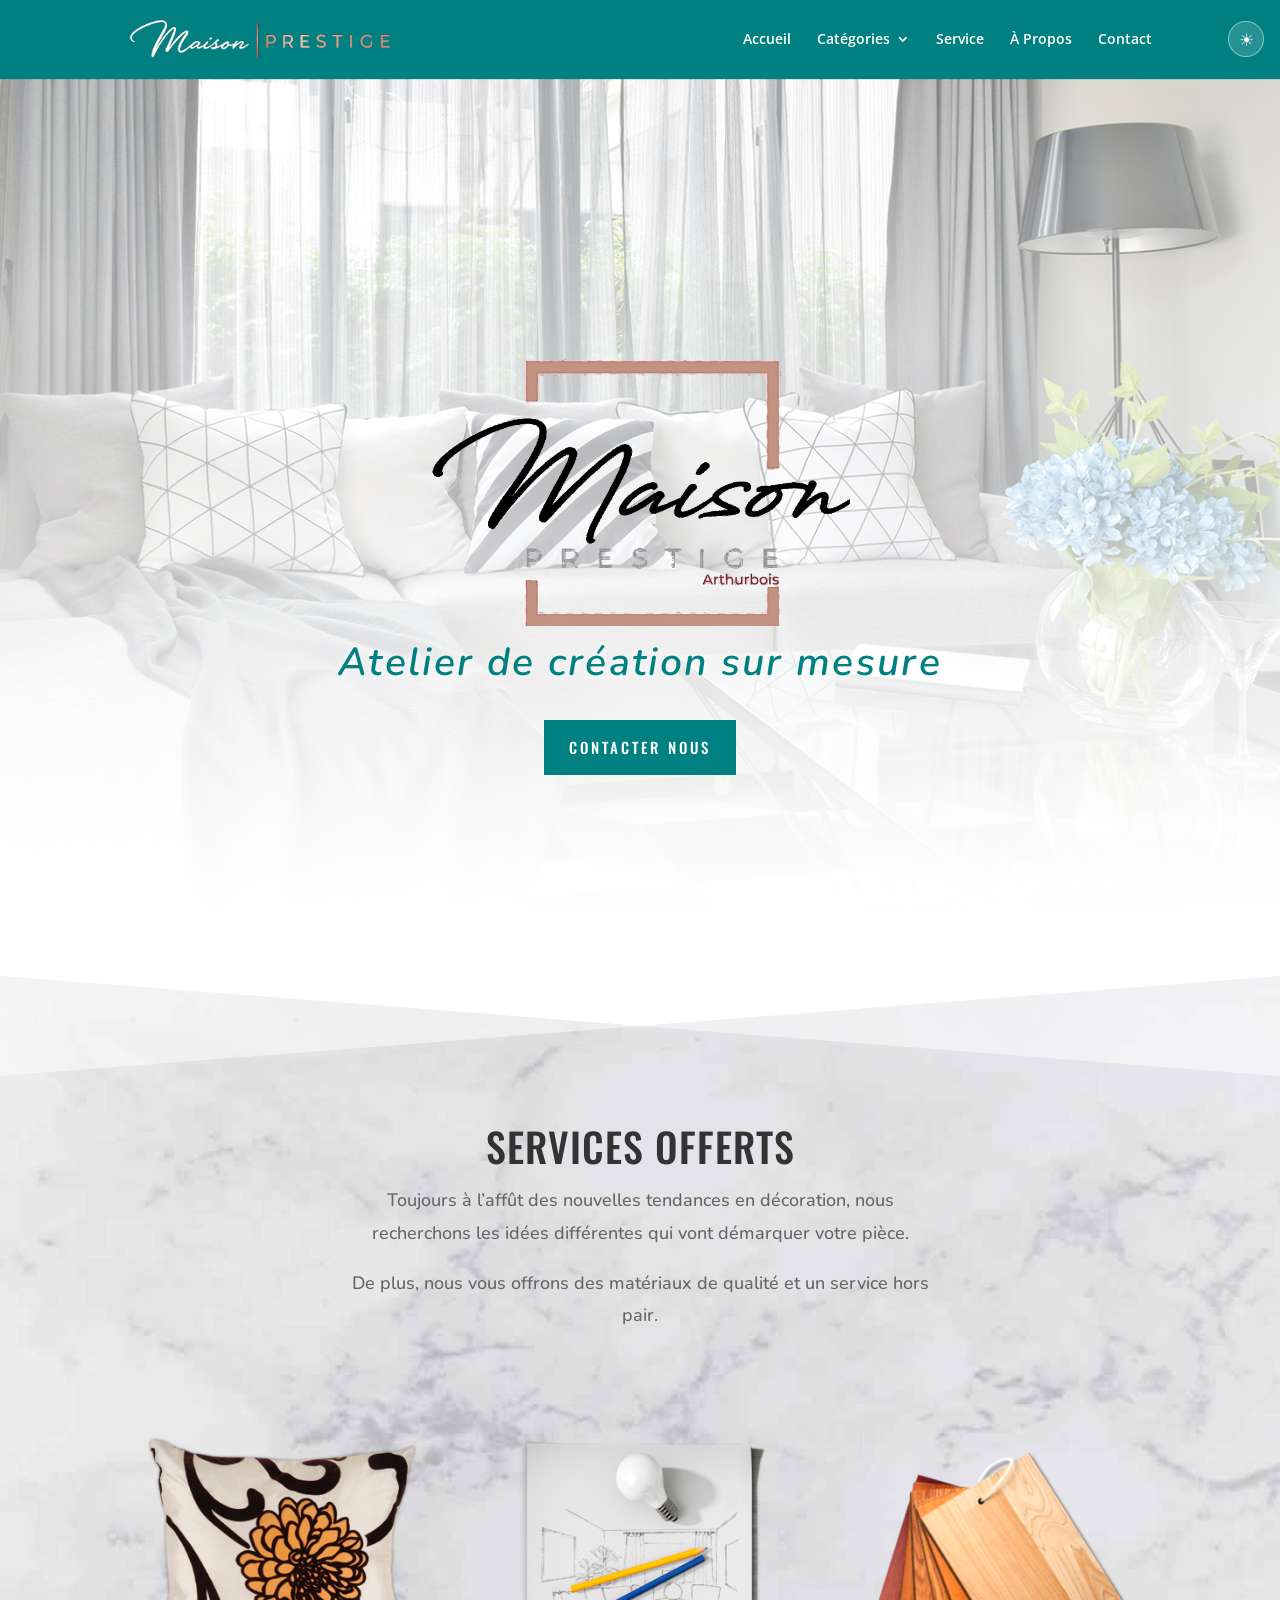
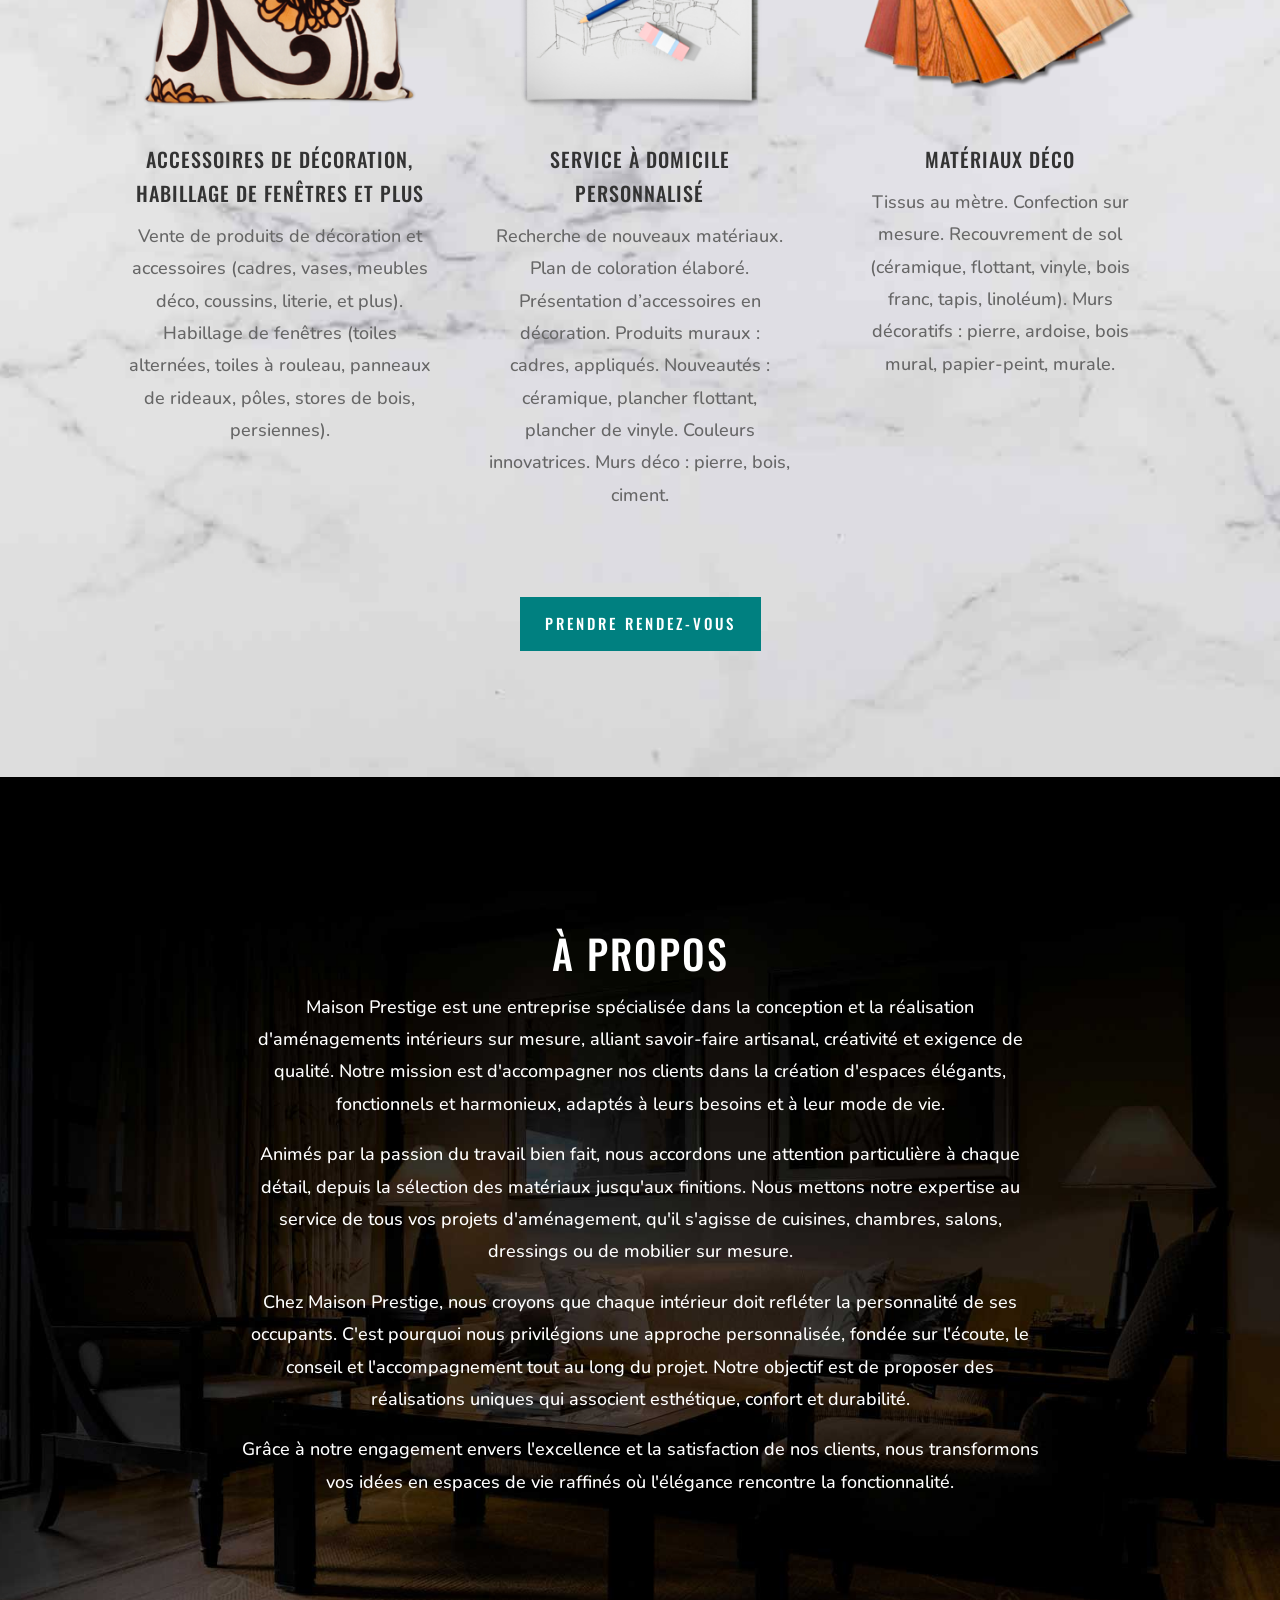
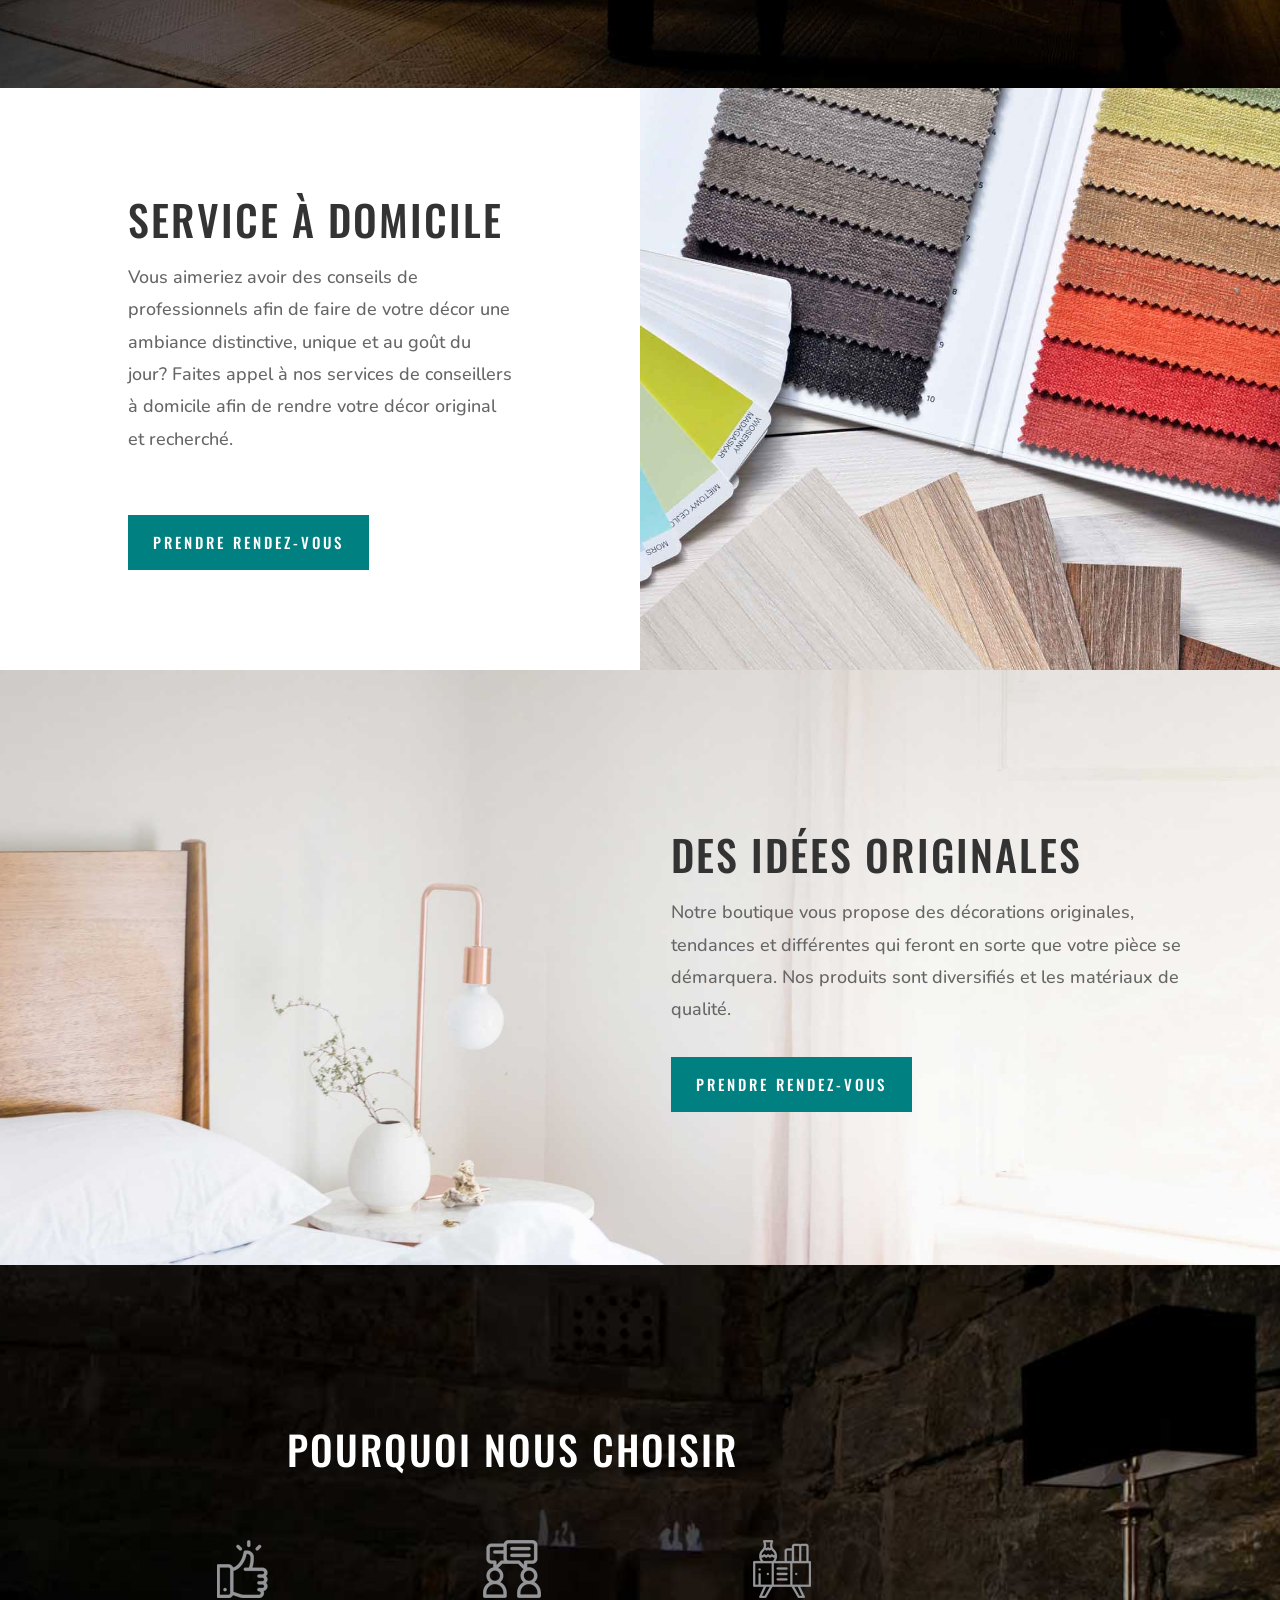
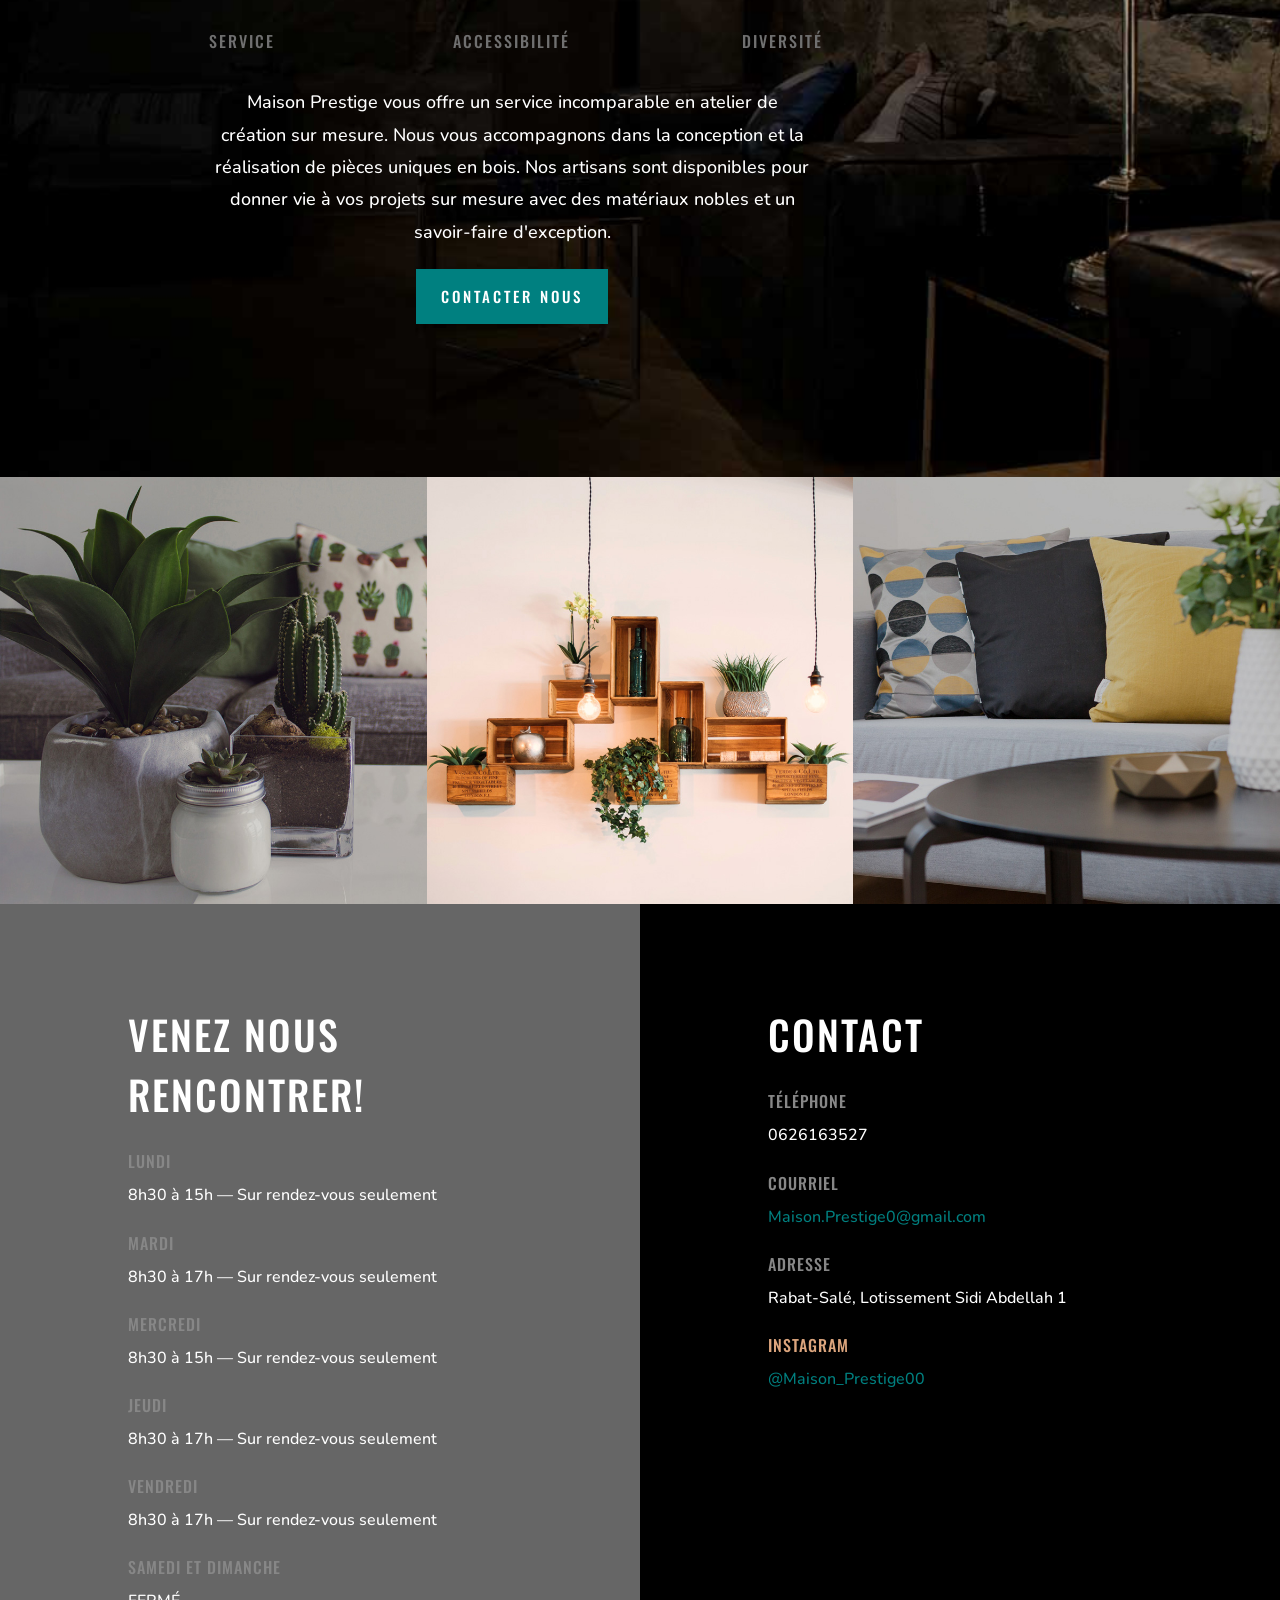
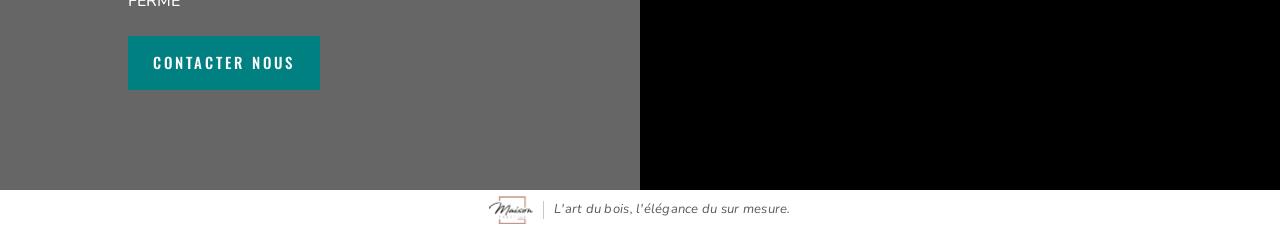
==== index.html @ 8dd49d12 "ajout photo" ====
﻿<!DOCTYPE html><html lang="en-US" class="js"><head>
	<meta charset="UTF-8">
<script>(function(){try{if(localStorage.getItem("mc-theme")==="dark")document.documentElement.classList.add("mc-theme-dark")}catch(e){}})();</script>
<meta name="description" content="Maison Prestige - Atelier de création sur mesure. Créations sur mesure en bois d'exception par Arthurbois. Meubles, cuisines et aménagements artisanaux de prestige."><meta http-equiv="X-UA-Compatible" content="IE=edge">

	<script type="text/javascript">
		document.documentElement.className = 'js';
	</script>

	<title>Maison Prestige - Atelier de création sur mesure</title>
<style id="et-divi-open-sans-inline-css">/* Original: https://fonts.googleapis.com/css?family=Open+Sans:300italic,400italic,600italic,700italic,800italic,400,300,600,700,800&subset=latin,latin-ext&display=swap *//* User Agent: Mozilla/5.0 (Unknown; Linux x86_64) AppleWebKit/538.1 (KHTML, like Gecko) Safari/538.1 Daum/4.1 */@font-face {font-family: 'Open Sans';font-style: italic;font-weight: 300;font-stretch: normal;font-display: swap;src: url(fonts/memQYaGs126MiZpBA-UFUIcVXSCEkx2cmqvXlWq8tWZ0Pw86hd0Rk5hkWV4exQ.ttf) format('truetype');}@font-face {font-family: 'Open Sans';font-style: italic;font-weight: 400;font-stretch: normal;font-display: swap;src: url(fonts/memQYaGs126MiZpBA-UFUIcVXSCEkx2cmqvXlWq8tWZ0Pw86hd0Rk8ZkWV4exQ.ttf) format('truetype');}@font-face {font-family: 'Open Sans';font-style: italic;font-weight: 600;font-stretch: normal;font-display: swap;src: url(fonts/memQYaGs126MiZpBA-UFUIcVXSCEkx2cmqvXlWq8tWZ0Pw86hd0RkxhjWV4exQ.ttf) format('truetype');}@font-face {font-family: 'Open Sans';font-style: italic;font-weight: 700;font-stretch: normal;font-display: swap;src: url(fonts/memQYaGs126MiZpBA-UFUIcVXSCEkx2cmqvXlWq8tWZ0Pw86hd0RkyFjWV4exQ.ttf) format('truetype');}@font-face {font-family: 'Open Sans';font-style: italic;font-weight: 800;font-stretch: normal;font-display: swap;src: url(fonts/memQYaGs126MiZpBA-UFUIcVXSCEkx2cmqvXlWq8tWZ0Pw86hd0Rk0ZjWV4exQ.ttf) format('truetype');}@font-face {font-family: 'Open Sans';font-style: normal;font-weight: 300;font-stretch: normal;font-display: swap;src: url(fonts/memSYaGs126MiZpBA-UvWbX2vVnXBbObj2OVZyOOSr4dVJWUgsiH0B4uaVc.ttf) format('truetype');}@font-face {font-family: 'Open Sans';font-style: normal;font-weight: 400;font-stretch: normal;font-display: swap;src: url(fonts/memSYaGs126MiZpBA-UvWbX2vVnXBbObj2OVZyOOSr4dVJWUgsjZ0B4uaVc.ttf) format('truetype');}@font-face {font-family: 'Open Sans';font-style: normal;font-weight: 600;font-stretch: normal;font-display: swap;src: url(fonts/memSYaGs126MiZpBA-UvWbX2vVnXBbObj2OVZyOOSr4dVJWUgsgH1x4uaVc.ttf) format('truetype');}@font-face {font-family: 'Open Sans';font-style: normal;font-weight: 700;font-stretch: normal;font-display: swap;src: url(fonts/memSYaGs126MiZpBA-UvWbX2vVnXBbObj2OVZyOOSr4dVJWUgsg-1x4uaVc.ttf) format('truetype');}@font-face {font-family: 'Open Sans';font-style: normal;font-weight: 800;font-stretch: normal;font-display: swap;src: url(fonts/memSYaGs126MiZpBA-UvWbX2vVnXBbObj2OVZyOOSr4dVJWUgshZ1x4uaVc.ttf) format('truetype');}/* User Agent: Mozilla/5.0 (Windows NT 6.1; WOW64; rv:27.0) Gecko/20100101 Firefox/27.0 */@font-face {font-family: 'Open Sans';font-style: italic;font-weight: 300;font-stretch: normal;font-display: swap;src: url(fonts/memQYaGs126MiZpBA-UFUIcVXSCEkx2cmqvXlWq8tWZ0Pw86hd0Rk5hkWV4exg.woff) format('woff');}@font-face {font-family: 'Open Sans';font-style: italic;font-weight: 400;font-stretch: normal;font-display: swap;src: url(fonts/memQYaGs126MiZpBA-UFUIcVXSCEkx2cmqvXlWq8tWZ0Pw86hd0Rk8ZkWV4exg.woff) format('woff');}@font-face {font-family: 'Open Sans';font-style: italic;font-weight: 600;font-stretch: normal;font-display: swap;src: url(fonts/memQYaGs126MiZpBA-UFUIcVXSCEkx2cmqvXlWq8tWZ0Pw86hd0RkxhjWV4exg.woff) format('woff');}@font-face {font-family: 'Open Sans';font-style: italic;font-weight: 700;font-stretch: normal;font-display: swap;src: url(fonts/memQYaGs126MiZpBA-UFUIcVXSCEkx2cmqvXlWq8tWZ0Pw86hd0RkyFjWV4exg.woff) format('woff');}@font-face {font-family: 'Open Sans';font-style: italic;font-weight: 800;font-stretch: normal;font-display: swap;src: url(fonts/memQYaGs126MiZpBA-UFUIcVXSCEkx2cmqvXlWq8tWZ0Pw86hd0Rk0ZjWV4exg.woff) format('woff');}@font-face {font-family: 'Open Sans';font-style: normal;font-weight: 300;font-stretch: normal;font-display: swap;src: url(fonts/memSYaGs126MiZpBA-UvWbX2vVnXBbObj2OVZyOOSr4dVJWUgsiH0B4uaVQ.woff) format('woff');}@font-face {font-family: 'Open Sans';font-style: normal;font-weight: 400;font-stretch: normal;font-display: swap;src: url(fonts/memSYaGs126MiZpBA-UvWbX2vVnXBbObj2OVZyOOSr4dVJWUgsjZ0B4uaVQ.woff) format('woff');}@font-face {font-family: 'Open Sans';font-style: normal;font-weight: 600;font-stretch: normal;font-display: swap;src: url(fonts/memSYaGs126MiZpBA-UvWbX2vVnXBbObj2OVZyOOSr4dVJWUgsgH1x4uaVQ.woff) format('woff');}@font-face {font-family: 'Open Sans';font-style: normal;font-weight: 700;font-stretch: normal;font-display: swap;src: url(fonts/memSYaGs126MiZpBA-UvWbX2vVnXBbObj2OVZyOOSr4dVJWUgsg-1x4uaVQ.woff) format('woff');}@font-face {font-family: 'Open Sans';font-style: normal;font-weight: 800;font-stretch: normal;font-display: swap;src: url(fonts/memSYaGs126MiZpBA-UvWbX2vVnXBbObj2OVZyOOSr4dVJWUgshZ1x4uaVQ.woff) format('woff');}/* User Agent: Mozilla/5.0 (Windows NT 6.3; rv:39.0) Gecko/20100101 Firefox/39.0 */@font-face {font-family: 'Open Sans';font-style: italic;font-weight: 300;font-stretch: normal;font-display: swap;src: url(fonts/memQYaGs126MiZpBA-UFUIcVXSCEkx2cmqvXlWq8tWZ0Pw86hd0Rk5hkWV4ewA.woff2) format('woff2');}@font-face {font-family: 'Open Sans';font-style: italic;font-weight: 400;font-stretch: normal;font-display: swap;src: url(fonts/memQYaGs126MiZpBA-UFUIcVXSCEkx2cmqvXlWq8tWZ0Pw86hd0Rk8ZkWV4ewA.woff2) format('woff2');}@font-face {font-family: 'Open Sans';font-style: italic;font-weight: 600;font-stretch: normal;font-display: swap;src: url(fonts/memQYaGs126MiZpBA-UFUIcVXSCEkx2cmqvXlWq8tWZ0Pw86hd0RkxhjWV4ewA.woff2) format('woff2');}@font-face {font-family: 'Open Sans';font-style: italic;font-weight: 700;font-stretch: normal;font-display: swap;src: url(fonts/memQYaGs126MiZpBA-UFUIcVXSCEkx2cmqvXlWq8tWZ0Pw86hd0RkyFjWV4ewA.woff2) format('woff2');}@font-face {font-family: 'Open Sans';font-style: italic;font-weight: 800;font-stretch: normal;font-display: swap;src: url(fonts/memQYaGs126MiZpBA-UFUIcVXSCEkx2cmqvXlWq8tWZ0Pw86hd0Rk0ZjWV4ewA.woff2) format('woff2');}@font-face {font-family: 'Open Sans';font-style: normal;font-weight: 300;font-stretch: normal;font-display: swap;src: url(fonts/memSYaGs126MiZpBA-UvWbX2vVnXBbObj2OVZyOOSr4dVJWUgsiH0B4uaVI.woff2) format('woff2');}@font-face {font-family: 'Open Sans';font-style: normal;font-weight: 400;font-stretch: normal;font-display: swap;src: url(fonts/memSYaGs126MiZpBA-UvWbX2vVnXBbObj2OVZyOOSr4dVJWUgsjZ0B4uaVI.woff2) format('woff2');}@font-face {font-family: 'Open Sans';font-style: normal;font-weight: 600;font-stretch: normal;font-display: swap;src: url(fonts/memSYaGs126MiZpBA-UvWbX2vVnXBbObj2OVZyOOSr4dVJWUgsgH1x4uaVI.woff2) format('woff2');}@font-face {font-family: 'Open Sans';font-style: normal;font-weight: 700;font-stretch: normal;font-display: swap;src: url(fonts/memSYaGs126MiZpBA-UvWbX2vVnXBbObj2OVZyOOSr4dVJWUgsg-1x4uaVI.woff2) format('woff2');}@font-face {font-family: 'Open Sans';font-style: normal;font-weight: 800;font-stretch: normal;font-display: swap;src: url(fonts/memSYaGs126MiZpBA-UvWbX2vVnXBbObj2OVZyOOSr4dVJWUgshZ1x4uaVI.woff2) format('woff2');}</style><style id="et-builder-googlefonts-cached-inline">/* Original: https://fonts.googleapis.com/css?family=Oswald:200,300,regular,500,600,700|Nunito:200,300,regular,500,600,700,800,900,200italic,300italic,italic,500italic,600italic,700italic,800italic,900italic&subset=latin,latin-ext&display=swap *//* User Agent: Mozilla/5.0 (Unknown; Linux x86_64) AppleWebKit/538.1 (KHTML, like Gecko) Safari/538.1 Daum/4.1 */@font-face {font-family: 'Nunito';font-style: italic;font-weight: 200;font-display: swap;src: url(fonts/XRXK3I6Li01BKofIMPyPbj8d7IEAGXNiLXAHg6bf.ttf) format('truetype');}@font-face {font-family: 'Nunito';font-style: italic;font-weight: 300;font-display: swap;src: url(fonts/XRXK3I6Li01BKofIMPyPbj8d7IEAGXNi83AHg6bf.ttf) format('truetype');}@font-face {font-family: 'Nunito';font-style: italic;font-weight: 400;font-display: swap;src: url(fonts/XRXK3I6Li01BKofIMPyPbj8d7IEAGXNirXAHg6bf.ttf) format('truetype');}@font-face {font-family: 'Nunito';font-style: italic;font-weight: 500;font-display: swap;src: url(fonts/XRXK3I6Li01BKofIMPyPbj8d7IEAGXNin3AHg6bf.ttf) format('truetype');}@font-face {font-family: 'Nunito';font-style: italic;font-weight: 600;font-display: swap;src: url(fonts/XRXK3I6Li01BKofIMPyPbj8d7IEAGXNic3cHg6bf.ttf) format('truetype');}@font-face {font-family: 'Nunito';font-style: italic;font-weight: 700;font-display: swap;src: url(fonts/XRXK3I6Li01BKofIMPyPbj8d7IEAGXNiSncHg6bf.ttf) format('truetype');}@font-face {font-family: 'Nunito';font-style: italic;font-weight: 800;font-display: swap;src: url(fonts/XRXK3I6Li01BKofIMPyPbj8d7IEAGXNiLXcHg6bf.ttf) format('truetype');}@font-face {font-family: 'Nunito';font-style: italic;font-weight: 900;font-display: swap;src: url(fonts/XRXK3I6Li01BKofIMPyPbj8d7IEAGXNiBHcHg6bf.ttf) format('truetype');}@font-face {font-family: 'Nunito';font-style: normal;font-weight: 200;font-display: swap;src: url(fonts/XRXI3I6Li01BKofiOc5wtlZ2di8HDDshdTo3ig.ttf) format('truetype');}@font-face {font-family: 'Nunito';font-style: normal;font-weight: 300;font-display: swap;src: url(fonts/XRXI3I6Li01BKofiOc5wtlZ2di8HDOUhdTo3ig.ttf) format('truetype');}@font-face {font-family: 'Nunito';font-style: normal;font-weight: 400;font-display: swap;src: url(fonts/XRXI3I6Li01BKofiOc5wtlZ2di8HDLshdTo3ig.ttf) format('truetype');}@font-face {font-family: 'Nunito';font-style: normal;font-weight: 500;font-display: swap;src: url(fonts/XRXI3I6Li01BKofiOc5wtlZ2di8HDIkhdTo3ig.ttf) format('truetype');}@font-face {font-family: 'Nunito';font-style: normal;font-weight: 600;font-display: swap;src: url(fonts/XRXI3I6Li01BKofiOc5wtlZ2di8HDGUmdTo3ig.ttf) format('truetype');}@font-face {font-family: 'Nunito';font-style: normal;font-weight: 700;font-display: swap;src: url(fonts/XRXI3I6Li01BKofiOc5wtlZ2di8HDFwmdTo3ig.ttf) format('truetype');}@font-face {font-family: 'Nunito';font-style: normal;font-weight: 800;font-display: swap;src: url(fonts/XRXI3I6Li01BKofiOc5wtlZ2di8HDDsmdTo3ig.ttf) format('truetype');}@font-face {font-family: 'Nunito';font-style: normal;font-weight: 900;font-display: swap;src: url(fonts/XRXI3I6Li01BKofiOc5wtlZ2di8HDBImdTo3ig.ttf) format('truetype');}@font-face {font-family: 'Oswald';font-style: normal;font-weight: 200;font-display: swap;src: url(fonts/TK3_WkUHHAIjg75cFRf3bXL8LICs13FvsUhiYA.ttf) format('truetype');}@font-face {font-family: 'Oswald';font-style: normal;font-weight: 300;font-display: swap;src: url(fonts/TK3_WkUHHAIjg75cFRf3bXL8LICs169vsUhiYA.ttf) format('truetype');}@font-face {font-family: 'Oswald';font-style: normal;font-weight: 400;font-display: swap;src: url(fonts/TK3_WkUHHAIjg75cFRf3bXL8LICs1_FvsUhiYA.ttf) format('truetype');}@font-face {font-family: 'Oswald';font-style: normal;font-weight: 500;font-display: swap;src: url(fonts/TK3_WkUHHAIjg75cFRf3bXL8LICs18NvsUhiYA.ttf) format('truetype');}@font-face {font-family: 'Oswald';font-style: normal;font-weight: 600;font-display: swap;src: url(fonts/TK3_WkUHHAIjg75cFRf3bXL8LICs1y9osUhiYA.ttf) format('truetype');}@font-face {font-family: 'Oswald';font-style: normal;font-weight: 700;font-display: swap;src: url(fonts/TK3_WkUHHAIjg75cFRf3bXL8LICs1xZosUhiYA.ttf) format('truetype');}/* User Agent: Mozilla/5.0 (Windows NT 6.1; WOW64; rv:27.0) Gecko/20100101 Firefox/27.0 */@font-face {font-family: 'Nunito';font-style: italic;font-weight: 200;font-display: swap;src: url(fonts/XRXK3I6Li01BKofIMPyPbj8d7IEAGXNiLXAHg6bc.woff) format('woff');}@font-face {font-family: 'Nunito';font-style: italic;font-weight: 300;font-display: swap;src: url(fonts/XRXK3I6Li01BKofIMPyPbj8d7IEAGXNi83AHg6bc.woff) format('woff');}@font-face {font-family: 'Nunito';font-style: italic;font-weight: 400;font-display: swap;src: url(fonts/XRXK3I6Li01BKofIMPyPbj8d7IEAGXNirXAHg6bc.woff) format('woff');}@font-face {font-family: 'Nunito';font-style: italic;font-weight: 500;font-display: swap;src: url(fonts/XRXK3I6Li01BKofIMPyPbj8d7IEAGXNin3AHg6bc.woff) format('woff');}@font-face {font-family: 'Nunito';font-style: italic;font-weight: 600;font-display: swap;src: url(fonts/XRXK3I6Li01BKofIMPyPbj8d7IEAGXNic3cHg6bc.woff) format('woff');}@font-face {font-family: 'Nunito';font-style: italic;font-weight: 700;font-display: swap;src: url(fonts/XRXK3I6Li01BKofIMPyPbj8d7IEAGXNiSncHg6bc.woff) format('woff');}@font-face {font-family: 'Nunito';font-style: italic;font-weight: 800;font-display: swap;src: url(fonts/XRXK3I6Li01BKofIMPyPbj8d7IEAGXNiLXcHg6bc.woff) format('woff');}@font-face {font-family: 'Nunito';font-style: italic;font-weight: 900;font-display: swap;src: url(fonts/XRXK3I6Li01BKofIMPyPbj8d7IEAGXNiBHcHg6bc.woff) format('woff');}@font-face {font-family: 'Nunito';font-style: normal;font-weight: 200;font-display: swap;src: url(fonts/XRXI3I6Li01BKofiOc5wtlZ2di8HDDshdTo3iQ.woff) format('woff');}@font-face {font-family: 'Nunito';font-style: normal;font-weight: 300;font-display: swap;src: url(fonts/XRXI3I6Li01BKofiOc5wtlZ2di8HDOUhdTo3iQ.woff) format('woff');}@font-face {font-family: 'Nunito';font-style: normal;font-weight: 400;font-display: swap;src: url(fonts/XRXI3I6Li01BKofiOc5wtlZ2di8HDLshdTo3iQ.woff) format('woff');}@font-face {font-family: 'Nunito';font-style: normal;font-weight: 500;font-display: swap;src: url(fonts/XRXI3I6Li01BKofiOc5wtlZ2di8HDIkhdTo3iQ.woff) format('woff');}@font-face {font-family: 'Nunito';font-style: normal;font-weight: 600;font-display: swap;src: url(fonts/XRXI3I6Li01BKofiOc5wtlZ2di8HDGUmdTo3iQ.woff) format('woff');}@font-face {font-family: 'Nunito';font-style: normal;font-weight: 700;font-display: swap;src: url(fonts/XRXI3I6Li01BKofiOc5wtlZ2di8HDFwmdTo3iQ.woff) format('woff');}@font-face {font-family: 'Nunito';font-style: normal;font-weight: 800;font-display: swap;src: url(fonts/XRXI3I6Li01BKofiOc5wtlZ2di8HDDsmdTo3iQ.woff) format('woff');}@font-face {font-family: 'Nunito';font-style: normal;font-weight: 900;font-display: swap;src: url(fonts/XRXI3I6Li01BKofiOc5wtlZ2di8HDBImdTo3iQ.woff) format('woff');}@font-face {font-family: 'Oswald';font-style: normal;font-weight: 200;font-display: swap;src: url(fonts/TK3_WkUHHAIjg75cFRf3bXL8LICs13FvsUhiYw.woff) format('woff');}@font-face {font-family: 'Oswald';font-style: normal;font-weight: 300;font-display: swap;src: url(fonts/TK3_WkUHHAIjg75cFRf3bXL8LICs169vsUhiYw.woff) format('woff');}@font-face {font-family: 'Oswald';font-style: normal;font-weight: 400;font-display: swap;src: url(fonts/TK3_WkUHHAIjg75cFRf3bXL8LICs1_FvsUhiYw.woff) format('woff');}@font-face {font-family: 'Oswald';font-style: normal;font-weight: 500;font-display: swap;src: url(fonts/TK3_WkUHHAIjg75cFRf3bXL8LICs18NvsUhiYw.woff) format('woff');}@font-face {font-family: 'Oswald';font-style: normal;font-weight: 600;font-display: swap;src: url(fonts/TK3_WkUHHAIjg75cFRf3bXL8LICs1y9osUhiYw.woff) format('woff');}@font-face {font-family: 'Oswald';font-style: normal;font-weight: 700;font-display: swap;src: url(fonts/TK3_WkUHHAIjg75cFRf3bXL8LICs1xZosUhiYw.woff) format('woff');}/* User Agent: Mozilla/5.0 (Windows NT 6.3; rv:39.0) Gecko/20100101 Firefox/39.0 */@font-face {font-family: 'Nunito';font-style: italic;font-weight: 200;font-display: swap;src: url(fonts/XRXK3I6Li01BKofIMPyPbj8d7IEAGXNiLXAHg6ba.woff2) format('woff2');}@font-face {font-family: 'Nunito';font-style: italic;font-weight: 300;font-display: swap;src: url(fonts/XRXK3I6Li01BKofIMPyPbj8d7IEAGXNi83AHg6ba.woff2) format('woff2');}@font-face {font-family: 'Nunito';font-style: italic;font-weight: 400;font-display: swap;src: url(fonts/XRXK3I6Li01BKofIMPyPbj8d7IEAGXNirXAHg6ba.woff2) format('woff2');}@font-face {font-family: 'Nunito';font-style: italic;font-weight: 500;font-display: swap;src: url(fonts/XRXK3I6Li01BKofIMPyPbj8d7IEAGXNin3AHg6ba.woff2) format('woff2');}@font-face {font-family: 'Nunito';font-style: italic;font-weight: 600;font-display: swap;src: url(fonts/XRXK3I6Li01BKofIMPyPbj8d7IEAGXNic3cHg6ba.woff2) format('woff2');}@font-face {font-family: 'Nunito';font-style: italic;font-weight: 700;font-display: swap;src: url(fonts/XRXK3I6Li01BKofIMPyPbj8d7IEAGXNiSncHg6ba.woff2) format('woff2');}@font-face {font-family: 'Nunito';font-style: italic;font-weight: 800;font-display: swap;src: url(fonts/XRXK3I6Li01BKofIMPyPbj8d7IEAGXNiLXcHg6ba.woff2) format('woff2');}@font-face {font-family: 'Nunito';font-style: italic;font-weight: 900;font-display: swap;src: url(fonts/XRXK3I6Li01BKofIMPyPbj8d7IEAGXNiBHcHg6ba.woff2) format('woff2');}@font-face {font-family: 'Nunito';font-style: normal;font-weight: 200;font-display: swap;src: url(fonts/XRXI3I6Li01BKofiOc5wtlZ2di8HDDshdTo3jw.woff2) format('woff2');}@font-face {font-family: 'Nunito';font-style: normal;font-weight: 300;font-display: swap;src: url(fonts/XRXI3I6Li01BKofiOc5wtlZ2di8HDOUhdTo3jw.woff2) format('woff2');}@font-face {font-family: 'Nunito';font-style: normal;font-weight: 400;font-display: swap;src: url(fonts/XRXI3I6Li01BKofiOc5wtlZ2di8HDLshdTo3jw.woff2) format('woff2');}@font-face {font-family: 'Nunito';font-style: normal;font-weight: 500;font-display: swap;src: url(fonts/XRXI3I6Li01BKofiOc5wtlZ2di8HDIkhdTo3jw.woff2) format('woff2');}@font-face {font-family: 'Nunito';font-style: normal;font-weight: 600;font-display: swap;src: url(fonts/XRXI3I6Li01BKofiOc5wtlZ2di8HDGUmdTo3jw.woff2) format('woff2');}@font-face {font-family: 'Nunito';font-style: normal;font-weight: 700;font-display: swap;src: url(fonts/XRXI3I6Li01BKofiOc5wtlZ2di8HDFwmdTo3jw.woff2) format('woff2');}@font-face {font-family: 'Nunito';font-style: normal;font-weight: 800;font-display: swap;src: url(fonts/XRXI3I6Li01BKofiOc5wtlZ2di8HDDsmdTo3jw.woff2) format('woff2');}@font-face {font-family: 'Nunito';font-style: normal;font-weight: 900;font-display: swap;src: url(fonts/XRXI3I6Li01BKofiOc5wtlZ2di8HDBImdTo3jw.woff2) format('woff2');}@font-face {font-family: 'Oswald';font-style: normal;font-weight: 200;font-display: swap;src: url(fonts/TK3_WkUHHAIjg75cFRf3bXL8LICs13FvsUhiZQ.woff2) format('woff2');}@font-face {font-family: 'Oswald';font-style: normal;font-weight: 300;font-display: swap;src: url(fonts/TK3_WkUHHAIjg75cFRf3bXL8LICs169vsUhiZQ.woff2) format('woff2');}@font-face {font-family: 'Oswald';font-style: normal;font-weight: 400;font-display: swap;src: url(fonts/TK3_WkUHHAIjg75cFRf3bXL8LICs1_FvsUhiZQ.woff2) format('woff2');}@font-face {font-family: 'Oswald';font-style: normal;font-weight: 500;font-display: swap;src: url(fonts/TK3_WkUHHAIjg75cFRf3bXL8LICs18NvsUhiZQ.woff2) format('woff2');}@font-face {font-family: 'Oswald';font-style: normal;font-weight: 600;font-display: swap;src: url(fonts/TK3_WkUHHAIjg75cFRf3bXL8LICs1y9osUhiZQ.woff2) format('woff2');}@font-face {font-family: 'Oswald';font-style: normal;font-weight: 700;font-display: swap;src: url(fonts/TK3_WkUHHAIjg75cFRf3bXL8LICs1xZosUhiZQ.woff2) format('woff2');}</style><meta name="robots" content="max-image-preview:large">
<script type="text/javascript">
			let jqueryParams=[],jQuery=function(r){return jqueryParams=[...jqueryParams,r],jQuery},$=function(r){return jqueryParams=[...jqueryParams,r],$};window.jQuery=jQuery,window.$=jQuery;let customHeadScripts=!1;jQuery.fn=jQuery.prototype={},$.fn=jQuery.prototype={},jQuery.noConflict=function(r){if(window.jQuery)return jQuery=window.jQuery,$=window.jQuery,customHeadScripts=!0,jQuery.noConflict},jQuery.ready=function(r){jqueryParams=[...jqueryParams,r]},$.ready=function(r){jqueryParams=[...jqueryParams,r]},jQuery.load=function(r){jqueryParams=[...jqueryParams,r]},$.load=function(r){jqueryParams=[...jqueryParams,r]},jQuery.fn.ready=function(r){jqueryParams=[...jqueryParams,r]},$.fn.ready=function(r){jqueryParams=[...jqueryParams,r]};</script>
<style id="global-styles-inline-css">
:root{--wp--preset--aspect-ratio--square: 1;--wp--preset--aspect-ratio--4-3: 4/3;--wp--preset--aspect-ratio--3-4: 3/4;--wp--preset--aspect-ratio--3-2: 3/2;--wp--preset--aspect-ratio--2-3: 2/3;--wp--preset--aspect-ratio--16-9: 16/9;--wp--preset--aspect-ratio--9-16: 9/16;--wp--preset--color--black: #000000;--wp--preset--color--cyan-bluish-gray: #abb8c3;--wp--preset--color--white: #ffffff;--wp--preset--color--pale-pink: #f78da7;--wp--preset--color--vivid-red: #cf2e2e;--wp--preset--color--luminous-vivid-orange: #ff6900;--wp--preset--color--luminous-vivid-amber: #fcb900;--wp--preset--color--light-green-cyan: #7bdcb5;--wp--preset--color--vivid-green-cyan: #00d084;--wp--preset--color--pale-cyan-blue: #8ed1fc;--wp--preset--color--vivid-cyan-blue: #0693e3;--wp--preset--color--vivid-purple: #9b51e0;--wp--preset--gradient--vivid-cyan-blue-to-vivid-purple: linear-gradient(135deg,rgb(6,147,227) 0%,rgb(155,81,224) 100%);--wp--preset--gradient--light-green-cyan-to-vivid-green-cyan: linear-gradient(135deg,rgb(122,220,180) 0%,rgb(0,208,130) 100%);--wp--preset--gradient--luminous-vivid-amber-to-luminous-vivid-orange: linear-gradient(135deg,rgb(252,185,0) 0%,rgb(255,105,0) 100%);--wp--preset--gradient--luminous-vivid-orange-to-vivid-red: linear-gradient(135deg,rgb(255,105,0) 0%,rgb(207,46,46) 100%);--wp--preset--gradient--very-light-gray-to-cyan-bluish-gray: linear-gradient(135deg,rgb(238,238,238) 0%,rgb(169,184,195) 100%);--wp--preset--gradient--cool-to-warm-spectrum: linear-gradient(135deg,rgb(74,234,220) 0%,rgb(151,120,209) 20%,rgb(207,42,186) 40%,rgb(238,44,130) 60%,rgb(251,105,98) 80%,rgb(254,248,76) 100%);--wp--preset--gradient--blush-light-purple: linear-gradient(135deg,rgb(255,206,236) 0%,rgb(152,150,240) 100%);--wp--preset--gradient--blush-bordeaux: linear-gradient(135deg,rgb(254,205,165) 0%,rgb(254,45,45) 50%,rgb(107,0,62) 100%);--wp--preset--gradient--luminous-dusk: linear-gradient(135deg,rgb(255,203,112) 0%,rgb(199,81,192) 50%,rgb(65,88,208) 100%);--wp--preset--gradient--pale-ocean: linear-gradient(135deg,rgb(255,245,203) 0%,rgb(182,227,212) 50%,rgb(51,167,181) 100%);--wp--preset--gradient--electric-grass: linear-gradient(135deg,rgb(202,248,128) 0%,rgb(113,206,126) 100%);--wp--preset--gradient--midnight: linear-gradient(135deg,rgb(2,3,129) 0%,rgb(40,116,252) 100%);--wp--preset--font-size--small: 13px;--wp--preset--font-size--medium: 20px;--wp--preset--font-size--large: 36px;--wp--preset--font-size--x-large: 42px;--wp--preset--spacing--20: 0.44rem;--wp--preset--spacing--30: 0.67rem;--wp--preset--spacing--40: 1rem;--wp--preset--spacing--50: 1.5rem;--wp--preset--spacing--60: 2.25rem;--wp--preset--spacing--70: 3.38rem;--wp--preset--spacing--80: 5.06rem;--wp--preset--shadow--natural: 6px 6px 9px rgba(0, 0, 0, 0.2);--wp--preset--shadow--deep: 12px 12px 50px rgba(0, 0, 0, 0.4);--wp--preset--shadow--sharp: 6px 6px 0px rgba(0, 0, 0, 0.2);--wp--preset--shadow--outlined: 6px 6px 0px -3px rgb(255, 255, 255), 6px 6px rgb(0, 0, 0);--wp--preset--shadow--crisp: 6px 6px 0px rgb(0, 0, 0);}:root { --wp--style--global--content-size: 823px;--wp--style--global--wide-size: 1080px; }:where(body) { margin: 0; }.wp-site-blocks > .alignleft { float: left; margin-right: 2em; }.wp-site-blocks > .alignright { float: right; margin-left: 2em; }.wp-site-blocks > .aligncenter { justify-content: center; margin-left: auto; margin-right: auto; }:where(.is-layout-flex){gap: 0.5em;}:where(.is-layout-grid){gap: 0.5em;}.is-layout-flow > .alignleft{float: left;margin-inline-start: 0;margin-inline-end: 2em;}.is-layout-flow > .alignright{float: right;margin-inline-start: 2em;margin-inline-end: 0;}.is-layout-flow > .aligncenter{margin-left: auto !important;margin-right: auto !important;}.is-layout-constrained > .alignleft{float: left;margin-inline-start: 0;margin-inline-end: 2em;}.is-layout-constrained > .alignright{float: right;margin-inline-start: 2em;margin-inline-end: 0;}.is-layout-constrained > .aligncenter{margin-left: auto !important;margin-right: auto !important;}.is-layout-constrained > :where(:not(.alignleft):not(.alignright):not(.alignfull)){max-width: var(--wp--style--global--content-size);margin-left: auto !important;margin-right: auto !important;}.is-layout-constrained > .alignwide{max-width: var(--wp--style--global--wide-size);}body .is-layout-flex{display: flex;}.is-layout-flex{flex-wrap: wrap;align-items: center;}.is-layout-flex > :is(*, div){margin: 0;}body .is-layout-grid{display: grid;}.is-layout-grid > :is(*, div){margin: 0;}body{padding-top: 0px;padding-right: 0px;padding-bottom: 0px;padding-left: 0px;}:root :where(.wp-element-button, .wp-block-button__link){background-color: #32373c;border-width: 0;color: #fff;font-family: inherit;font-size: inherit;font-style: inherit;font-weight: inherit;letter-spacing: inherit;line-height: inherit;padding-top: calc(0.667em + 2px);padding-right: calc(1.333em + 2px);padding-bottom: calc(0.667em + 2px);padding-left: calc(1.333em + 2px);text-decoration: none;text-transform: inherit;}.has-black-color{color: var(--wp--preset--color--black) !important;}.has-cyan-bluish-gray-color{color: var(--wp--preset--color--cyan-bluish-gray) !important;}.has-white-color{color: var(--wp--preset--color--white) !important;}.has-pale-pink-color{color: var(--wp--preset--color--pale-pink) !important;}.has-vivid-red-color{color: var(--wp--preset--color--vivid-red) !important;}.has-luminous-vivid-orange-color{color: var(--wp--preset--color--luminous-vivid-orange) !important;}.has-luminous-vivid-amber-color{color: var(--wp--preset--color--luminous-vivid-amber) !important;}.has-light-green-cyan-color{color: var(--wp--preset--color--light-green-cyan) !important;}.has-vivid-green-cyan-color{color: var(--wp--preset--color--vivid-green-cyan) !important;}.has-pale-cyan-blue-color{color: var(--wp--preset--color--pale-cyan-blue) !important;}.has-vivid-cyan-blue-color{color: var(--wp--preset--color--vivid-cyan-blue) !important;}.has-vivid-purple-color{color: var(--wp--preset--color--vivid-purple) !important;}.has-black-background-color{background-color: var(--wp--preset--color--black) !important;}.has-cyan-bluish-gray-background-color{background-color: var(--wp--preset--color--cyan-bluish-gray) !important;}.has-white-background-color{background-color: var(--wp--preset--color--white) !important;}.has-pale-pink-background-color{background-color: var(--wp--preset--color--pale-pink) !important;}.has-vivid-red-background-color{background-color: var(--wp--preset--color--vivid-red) !important;}.has-luminous-vivid-orange-background-color{background-color: var(--wp--preset--color--luminous-vivid-orange) !important;}.has-luminous-vivid-amber-background-color{background-color: var(--wp--preset--color--luminous-vivid-amber) !important;}.has-light-green-cyan-background-color{background-color: var(--wp--preset--color--light-green-cyan) !important;}.has-vivid-green-cyan-background-color{background-color: var(--wp--preset--color--vivid-green-cyan) !important;}.has-pale-cyan-blue-background-color{background-color: var(--wp--preset--color--pale-cyan-blue) !important;}.has-vivid-cyan-blue-background-color{background-color: var(--wp--preset--color--vivid-cyan-blue) !important;}.has-vivid-purple-background-color{background-color: var(--wp--preset--color--vivid-purple) !important;}.has-black-border-color{border-color: var(--wp--preset--color--black) !important;}.has-cyan-bluish-gray-border-color{border-color: var(--wp--preset--color--cyan-bluish-gray) !important;}.has-white-border-color{border-color: var(--wp--preset--color--white) !important;}.has-pale-pink-border-color{border-color: var(--wp--preset--color--pale-pink) !important;}.has-vivid-red-border-color{border-color: var(--wp--preset--color--vivid-red) !important;}.has-luminous-vivid-orange-border-color{border-color: var(--wp--preset--color--luminous-vivid-orange) !important;}.has-luminous-vivid-amber-border-color{border-color: var(--wp--preset--color--luminous-vivid-amber) !important;}.has-light-green-cyan-border-color{border-color: var(--wp--preset--color--light-green-cyan) !important;}.has-vivid-green-cyan-border-color{border-color: var(--wp--preset--color--vivid-green-cyan) !important;}.has-pale-cyan-blue-border-color{border-color: var(--wp--preset--color--pale-cyan-blue) !important;}.has-vivid-cyan-blue-border-color{border-color: var(--wp--preset--color--vivid-cyan-blue) !important;}.has-vivid-purple-border-color{border-color: var(--wp--preset--color--vivid-purple) !important;}.has-vivid-cyan-blue-to-vivid-purple-gradient-background{background: var(--wp--preset--gradient--vivid-cyan-blue-to-vivid-purple) !important;}.has-light-green-cyan-to-vivid-green-cyan-gradient-background{background: var(--wp--preset--gradient--light-green-cyan-to-vivid-green-cyan) !important;}.has-luminous-vivid-amber-to-luminous-vivid-orange-gradient-background{background: var(--wp--preset--gradient--luminous-vivid-amber-to-luminous-vivid-orange) !important;}.has-luminous-vivid-orange-to-vivid-red-gradient-background{background: var(--wp--preset--gradient--luminous-vivid-orange-to-vivid-red) !important;}.has-very-light-gray-to-cyan-bluish-gray-gradient-background{background: var(--wp--preset--gradient--very-light-gray-to-cyan-bluish-gray) !important;}.has-cool-to-warm-spectrum-gradient-background{background: var(--wp--preset--gradient--cool-to-warm-spectrum) !important;}.has-blush-light-purple-gradient-background{background: var(--wp--preset--gradient--blush-light-purple) !important;}.has-blush-bordeaux-gradient-background{background: var(--wp--preset--gradient--blush-bordeaux) !important;}.has-luminous-dusk-gradient-background{background: var(--wp--preset--gradient--luminous-dusk) !important;}.has-pale-ocean-gradient-background{background: var(--wp--preset--gradient--pale-ocean) !important;}.has-electric-grass-gradient-background{background: var(--wp--preset--gradient--electric-grass) !important;}.has-midnight-gradient-background{background: var(--wp--preset--gradient--midnight) !important;}.has-small-font-size{font-size: var(--wp--preset--font-size--small) !important;}.has-medium-font-size{font-size: var(--wp--preset--font-size--medium) !important;}.has-large-font-size{font-size: var(--wp--preset--font-size--large) !important;}.has-x-large-font-size{font-size: var(--wp--preset--font-size--x-large) !important;}
/*# sourceURL=global-styles-inline-css */
</style>

<style id="divi-style-inline-inline-css">
/*!
Theme Name: Divi
Theme Name: Divi
Version: 4.27.6
Description: Smart. Flexible. Beautiful. Divi is the most powerful theme in our collection.
Author: Elegant Themes
License: GNU General Public License v2
*/
a,abbr,acronym,address,applet,b,big,blockquote,body,center,cite,code,dd,del,dfn,div,dl,dt,em,fieldset,font,form,h1,h2,h3,h4,h5,h6,html,i,iframe,img,ins,kbd,label,legend,li,object,ol,p,pre,q,s,samp,small,span,strike,strong,sub,sup,tt,u,ul,var{margin:0;padding:0;border:0;outline:0;font-size:100%;-ms-text-size-adjust:100%;-webkit-text-size-adjust:100%;vertical-align:baseline;background:transparent}body{line-height:1}ol,ul{list-style:none}blockquote,q{quotes:none}blockquote:after,blockquote:before,q:after,q:before{content:"";content:none}blockquote{margin:20px 0 30px;border-left:5px solid;padding-left:20px}:focus{outline:0}del{text-decoration:line-through}pre{overflow:auto;padding:10px}figure{margin:0}table{border-collapse:collapse;border-spacing:0}article,aside,footer,header,hgroup,nav,section{display:block}body{font-family:Open Sans,Arial,sans-serif;font-size:14px;color:#666;background-color:#fff;line-height:1.7em;font-weight:500;-webkit-font-smoothing:antialiased;-moz-osx-font-smoothing:grayscale}body.page-template-page-template-blank-php #page-container{padding-top:0!important}body.et_cover_background{background-size:cover!important;background-position:top!important;background-repeat:no-repeat!important;background-attachment:fixed}a{color:#008080}a,a:hover{text-decoration:none}p{padding-bottom:1em}p:not(.has-background):last-of-type{padding-bottom:0}p.et_normal_padding{padding-bottom:1em}strong{font-weight:700}cite,em,i{font-style:italic}code,pre{font-family:Courier New,monospace;margin-bottom:10px}ins{text-decoration:none}sub,sup{height:0;line-height:1;position:relative;vertical-align:baseline}sup{bottom:.8em}sub{top:.3em}dl{margin:0 0 1.5em}dl dt{font-weight:700}dd{margin-left:1.5em}blockquote p{padding-bottom:0}embed,iframe,object,video{max-width:100%}h1,h2,h3,h4,h5,h6{color:#333;padding-bottom:10px;line-height:1em;font-weight:500}h1 a,h2 a,h3 a,h4 a,h5 a,h6 a{color:inherit}h1{font-size:30px}h2{font-size:26px}h3{font-size:22px}h4{font-size:18px}h5{font-size:16px}h6{font-size:14px}input{-webkit-appearance:none}input[type=checkbox]{-webkit-appearance:checkbox}input[type=radio]{-webkit-appearance:radio}input.text,input.title,input[type=email],input[type=password],input[type=tel],input[type=text],select,textarea{background-color:#fff;border:1px solid #bbb;padding:2px;color:#4e4e4e}input.text:focus,input.title:focus,input[type=text]:focus,select:focus,textarea:focus{border-color:#2d3940;color:#3e3e3e}input.text,input.title,input[type=text],select,textarea{margin:0}textarea{padding:4px}button,input,select,textarea{font-family:inherit}img{max-width:100%;height:auto}.clear{clear:both}br.clear{margin:0;padding:0}.pagination{clear:both}#et_search_icon:hover,.et-social-icon a:hover,.et_password_protected_form .et_submit_button,.form-submit .et_pb_buttontton.alt.disabled,.nav-single a,.posted_in a{color:#008080}.et-search-form,blockquote{border-color:#008080}#main-content{background-color:#fff}.container{width:80%;max-width:1080px;margin:auto;position:relative}body:not(.et-tb) #main-content .container,body:not(.et-tb-has-header) #main-content .container{padding-top:58px}.et_full_width_page #main-content .container:before{display:none}.main_title{margin-bottom:20px}.et_password_protected_form .et_submit_button:hover,.form-submit .et_pb_button:hover{background:rgba(0,0,0,.05)}.et_button_icon_visible .et_pb_button{padding-right:2em;padding-left:.7em}.et_button_icon_visible .et_pb_button:after{opacity:1;margin-left:0}.et_button_left .et_pb_button:hover:after{left:.15em}.et_button_left .et_pb_button:after{margin-left:0;left:1em}.et_button_icon_visible.et_button_left .et_pb_button,.et_button_left .et_pb_button:hover,.et_button_left .et_pb_module .et_pb_button:hover{padding-left:2em;padding-right:.7em}.et_button_icon_visible.et_button_left .et_pb_button:after,.et_button_left .et_pb_button:hover:after{left:.15em}.et_password_protected_form .et_submit_button:hover,.form-submit .et_pb_button:hover{padding:.3em 1em}.et_button_no_icon .et_pb_button:after{display:none}.et_button_no_icon.et_button_icon_visible.et_button_left .et_pb_button,.et_button_no_icon.et_button_left .et_pb_button:hover,.et_button_no_icon .et_pb_button,.et_button_no_icon .et_pb_button:hover{padding:.3em 1em!important}.et_button_custom_icon .et_pb_button:after{line-height:1.7em}.et_button_custom_icon.et_button_icon_visible .et_pb_button:after,.et_button_custom_icon .et_pb_button:hover:after{margin-left:.3em}#left-area .post_format-post-format-gallery .wp-block-gallery:first-of-type{padding:0;margin-bottom:-16px}.entry-content table:not(.variations){border:1px solid #eee;margin:0 0 15px;text-align:left;width:100%}.entry-content thead th,.entry-content tr th{color:#555;font-weight:700;padding:9px 24px}.entry-content tr td{border-top:1px solid #eee;padding:6px 24px}#left-area ul,.entry-content ul,.et-l--body ul,.et-l--footer ul,.et-l--header ul{list-style-type:disc;padding:0 0 23px 1em;line-height:26px}#left-area ol,.entry-content ol,.et-l--body ol,.et-l--footer ol,.et-l--header ol{list-style-type:decimal;list-style-position:inside;padding:0 0 23px;line-height:26px}#left-area ul li ul,.entry-content ul li ol{padding:2px 0 2px 20px}#left-area ol li ul,.entry-content ol li ol,.et-l--body ol li ol,.et-l--footer ol li ol,.et-l--header ol li ol{padding:2px 0 2px 35px}#left-area ul.wp-block-gallery{display:-webkit-box;display:-ms-flexbox;display:flex;-ms-flex-wrap:wrap;flex-wrap:wrap;list-style-type:none;padding:0}#left-area ul.products{padding:0!important;line-height:1.7!important;list-style:none!important}.gallery-item a{display:block}.gallery-caption,.gallery-item a{width:90%}#wpadminbar{z-index:100001}#left-area .post-meta{font-size:14px;padding-bottom:15px}#left-area .post-meta a{text-decoration:none;color:#666}#left-area .et_featured_image{padding-bottom:7px}.single .post{padding-bottom:25px}body.single .et_audio_content{margin-bottom:-6px}.nav-single a{text-decoration:none;color:#008080;font-size:14px;font-weight:400}.nav-previous{float:left}.nav-next{float:right}.et_password_protected_form p input{background-color:#eee;border:none!important;width:100%!important;border-radius:0!important;font-size:14px;color:#999!important;padding:16px!important;-webkit-box-sizing:border-box;box-sizing:border-box}.et_password_protected_form label{display:none}.et_password_protected_form .et_submit_button{font-family:inherit;display:block;float:right;margin:8px auto 0;cursor:pointer}.post-password-required p.nocomments.container{max-width:100%}.post-password-required p.nocomments.container:before{display:none}.aligncenter,div.post .new-post .aligncenter{display:block;margin-left:auto;margin-right:auto}.wp-caption{border:1px solid #ddd;text-align:center;background-color:#f3f3f3;margin-bottom:10px;max-width:96%;padding:8px}.wp-caption.alignleft{margin:0 30px 20px 0}.wp-caption.alignright{margin:0 0 20px 30px}.wp-caption img{margin:0;padding:0;border:0}.wp-caption p.wp-caption-text{font-size:12px;padding:0 4px 5px;margin:0}.alignright{float:right}.alignleft{float:left}img.alignleft{display:inline;float:left;margin-right:15px}img.alignright{display:inline;float:right;margin-left:15px}.page.et_pb_pagebuilder_layout #main-content{background-color:transparent}body #main-content .et_builder_inner_content>h1,body #main-content .et_builder_inner_content>h2,body #main-content .et_builder_inner_content>h3,body #main-content .et_builder_inner_content>h4,body #main-content .et_builder_inner_content>h5,body #main-content .et_builder_inner_content>h6{line-height:1.4em}body #main-content .et_builder_inner_content>p{line-height:1.7em}.wp-block-pullquote{margin:20px 0 30px}.wp-block-pullquote.has-background blockquote{border-left:none}.wp-block-group.has-background{padding:1.5em 1.5em .5em}@media (min-width:981px){#left-area{width:79.125%;padding-bottom:23px}#main-content .container:before{content:"";position:absolute;top:0;height:100%;width:1px;background-color:#e2e2e2}.et_full_width_page #left-area,.et_no_sidebar #left-area{float:none;width:100%!important}.et_full_width_page #left-area{padding-bottom:0}.et_no_sidebar #main-content .container:before{display:none}}@media (max-width:980px){#page-container{padding-top:80px}.et-tb #page-container,.et-tb-has-header #page-container{padding-top:0!important}#left-area,#sidebar{width:100%!important}#main-content .container:before{display:none!important}.et_full_width_page .et_gallery_item:nth-child(4n+1){clear:none}}@media print{#page-container{padding-top:0!important}}#wp-admin-bar-et-use-visual-builder a:before{font-family:ETmodules!important;content:"\e625";font-size:30px!important;width:28px;margin-top:-3px;color:#974df3!important}#wp-admin-bar-et-use-visual-builder:hover a:before{color:#fff!important}#wp-admin-bar-et-use-visual-builder:hover a,#wp-admin-bar-et-use-visual-builder a:hover{transition:background-color .5s ease;-webkit-transition:background-color .5s ease;-moz-transition:background-color .5s ease;background-color:#7e3bd0!important;color:#fff!important}* html .clearfix,:first-child+html .clearfix{zoom:1}.iphone .et_pb_section_video_bg video::-webkit-media-controls-start-playback-button{display:none!important;-webkit-appearance:none}.et_mobile_device .et_pb_section_parallax .et_pb_parallax_css{background-attachment:scroll}.et-social-facebook a.icon:before{content:"\e093"}.et-social-twitter a.icon:before{content:"\e094"}.et-social-google-plus a.icon:before{content:"\e096"}.et-social-instagram a.icon:before{content:"\e09a"}.et-social-rss a.icon:before{content:"\e09e"}.ai1ec-single-event:after{content:" ";display:table;clear:both}.evcal_event_details .evcal_evdata_cell .eventon_details_shading_bot.eventon_details_shading_bot{z-index:3}.wp-block-divi-layout{margin-bottom:1em}*{-webkit-box-sizing:border-box;box-sizing:border-box}#et-info-email:before,#et-info-phone:before,#et_search_icon:before,.comment-reply-link:after,.et-cart-info span:before,.et-pb-arrow-next:before,.et-pb-arrow-prev:before,.et-social-icon a:before,.et_audio_container .mejs-playpause-button button:before,.et_audio_container .mejs-volume-button button:before,.et_overlay:before,.et_password_protected_form .et_submit_button:after,.et_pb_button:after,.et_pb_contact_reset:after,.et_pb_contact_submit:after,.et_pb_font_icon:before,.et_pb_newsletter_button:after,.et_pb_pricing_table_button:after,.et_pb_promo_button:after,.et_pb_testimonial:before,.et_pb_toggle_title:before,.form-submit .et_pb_button:after,.mobile_menu_bar:before,a.et_pb_more_button:after{font-family:ETmodules!important;speak:none;font-style:normal;font-weight:400;-webkit-font-feature-settings:normal;font-feature-settings:normal;font-variant:normal;text-transform:none;line-height:1;-webkit-font-smoothing:antialiased;-moz-osx-font-smoothing:grayscale;text-shadow:0 0;direction:ltr}.et-pb-icon,.et_pb_custom_button_icon.et_pb_button:after,.et_pb_login .et_pb_custom_button_icon.et_pb_button:after,.et_pb_woo_custom_button_icon .button.et_pb_custom_button_icon.et_pb_button:after,.et_pb_woo_custom_button_icon .button.et_pb_custom_button_icon.et_pb_button:hover:after{content:attr(data-icon)}.et-pb-icon{font-family:ETmodules;speak:none;font-weight:400;-webkit-font-feature-settings:normal;font-feature-settings:normal;font-variant:normal;text-transform:none;line-height:1;-webkit-font-smoothing:antialiased;font-size:96px;font-style:normal;display:inline-block;-webkit-box-sizing:border-box;box-sizing:border-box;direction:ltr}#et-ajax-saving{display:none;-webkit-transition:background .3s,-webkit-box-shadow .3s;transition:background .3s,-webkit-box-shadow .3s;transition:background .3s,box-shadow .3s;transition:background .3s,box-shadow .3s,-webkit-box-shadow .3s;-webkit-box-shadow:rgba(0,139,219,.247059) 0 0 60px;box-shadow:0 0 60px rgba(0,139,219,.247059);position:fixed;top:50%;left:50%;width:50px;height:50px;background:#fff;border-radius:50px;margin:-25px 0 0 -25px;z-index:999999;text-align:center}#et-ajax-saving img{margin:9px}.et-safe-mode-indicator,.et-safe-mode-indicator:focus,.et-safe-mode-indicator:hover{-webkit-box-shadow:0 5px 10px rgba(41,196,169,.15);box-shadow:0 5px 10px rgba(41,196,169,.15);background:#29c4a9;color:#fff;font-size:14px;font-weight:600;padding:12px;line-height:16px;border-radius:3px;position:fixed;bottom:30px;right:30px;z-index:999999;text-decoration:none;font-family:Open Sans,sans-serif;-webkit-font-smoothing:antialiased;-moz-osx-font-smoothing:grayscale}.et_pb_button{font-size:20px;font-weight:500;padding:.3em 1em;line-height:1.7em!important;background-color:transparent;background-size:cover;background-position:50%;background-repeat:no-repeat;border:2px solid;border-radius:3px;-webkit-transition-duration:.2s;transition-duration:.2s;-webkit-transition-property:all!important;transition-property:all!important}.et_pb_button,.et_pb_button_inner{position:relative}.et_pb_button:hover,.et_pb_module .et_pb_button:hover{border:2px solid transparent;padding:.3em 2em .3em .7em}.et_pb_button:hover{background-color:hsla(0,0%,100%,.2)}.et_pb_bg_layout_light.et_pb_button:hover,.et_pb_bg_layout_light .et_pb_button:hover{background-color:rgba(0,0,0,.05)}.et_pb_button:after,.et_pb_button:before{font-size:32px;line-height:1em;content:"\35";opacity:0;position:absolute;margin-left:-1em;-webkit-transition:all .2s;transition:all .2s;text-transform:none;-webkit-font-feature-settings:"kern" off;font-feature-settings:"kern" off;font-variant:none;font-style:normal;font-weight:400;text-shadow:none}.et_pb_button.et_hover_enabled:hover:after,.et_pb_button.et_pb_hovered:hover:after{-webkit-transition:none!important;transition:none!important}.et_pb_button:before{display:none}.et_pb_button:hover:after{opacity:1;margin-left:0}.et_pb_column_1_3 h1,.et_pb_column_1_4 h1,.et_pb_column_1_5 h1,.et_pb_column_1_6 h1,.et_pb_column_2_5 h1{font-size:26px}.et_pb_column_1_3 h2,.et_pb_column_1_4 h2,.et_pb_column_1_5 h2,.et_pb_column_1_6 h2,.et_pb_column_2_5 h2{font-size:23px}.et_pb_column_1_3 h3,.et_pb_column_1_4 h3,.et_pb_column_1_5 h3,.et_pb_column_1_6 h3,.et_pb_column_2_5 h3{font-size:20px}.et_pb_column_1_3 h4,.et_pb_column_1_4 h4,.et_pb_column_1_5 h4,.et_pb_column_1_6 h4,.et_pb_column_2_5 h4{font-size:18px}.et_pb_column_1_3 h5,.et_pb_column_1_4 h5,.et_pb_column_1_5 h5,.et_pb_column_1_6 h5,.et_pb_column_2_5 h5{font-size:16px}.et_pb_column_1_3 h6,.et_pb_column_1_4 h6,.et_pb_column_1_5 h6,.et_pb_column_1_6 h6,.et_pb_column_2_5 h6{font-size:15px}.et_pb_bg_layout_dark,.et_pb_bg_layout_dark h1,.et_pb_bg_layout_dark h2,.et_pb_bg_layout_dark h3,.et_pb_bg_layout_dark h4,.et_pb_bg_layout_dark h5,.et_pb_bg_layout_dark h6{color:#fff!important}.et_pb_module.et_pb_text_align_left{text-align:left}.et_pb_module.et_pb_text_align_center{text-align:center}.et_pb_module.et_pb_text_align_right{text-align:right}.et_pb_module.et_pb_text_align_justified{text-align:justify}.clearfix:after{visibility:hidden;display:block;font-size:0;content:" ";clear:both;height:0}.et_pb_bg_layout_light .et_pb_more_button{color:#008080}.et_builder_inner_content{position:relative;z-index:1}header .et_builder_inner_content{z-index:2}.et_pb_css_mix_blend_mode_passthrough{mix-blend-mode:unset!important}.et_pb_image_container{margin:-20px -20px 29px}.et_pb_module_inner{position:relative}.et_hover_enabled_preview{z-index:2}.et_hover_enabled:hover{position:relative;z-index:2}.et_pb_all_tabs,.et_pb_module,.et_pb_posts_nav a,.et_pb_tab,.et_pb_with_background{position:relative;background-size:cover;background-position:50%;background-repeat:no-repeat}.et_pb_background_mask,.et_pb_background_pattern{bottom:0;left:0;position:absolute;right:0;top:0}.et_pb_background_mask{background-size:calc(100% + 2px) calc(100% + 2px);background-repeat:no-repeat;background-position:50%;overflow:hidden}.et_pb_background_pattern{background-position:0 0;background-repeat:repeat}.et_pb_with_border{position:relative;border:0 solid #333}.post-password-required .et_pb_row{padding:0;width:100%}.post-password-required .et_password_protected_form{min-height:0}body.et_pb_pagebuilder_layout.et_pb_show_title .post-password-required .et_password_protected_form h1,body:not(.et_pb_pagebuilder_layout) .post-password-required .et_password_protected_form h1{display:none}.et_pb_no_bg{padding:0!important}.et_overlay.et_pb_inline_icon:before,.et_pb_inline_icon:before{content:attr(data-icon)}.et_pb_more_button{color:inherit;text-shadow:none;text-decoration:none;display:inline-block;margin-top:20px}.et_parallax_bg_wrap{overflow:hidden;position:absolute;top:0;right:0;bottom:0;left:0}.et_parallax_bg{background-repeat:no-repeat;background-position:top;background-size:cover;position:absolute;bottom:0;left:0;width:100%;height:100%;display:block}.et_parallax_bg.et_parallax_bg__hover,.et_parallax_bg.et_parallax_bg_phone,.et_parallax_bg.et_parallax_bg_tablet,.et_parallax_gradient.et_parallax_gradient__hover,.et_parallax_gradient.et_parallax_gradient_phone,.et_parallax_gradient.et_parallax_gradient_tablet,.et_pb_section_parallax_hover:hover .et_parallax_bg:not(.et_parallax_bg__hover),.et_pb_section_parallax_hover:hover .et_parallax_gradient:not(.et_parallax_gradient__hover){display:none}.et_pb_section_parallax_hover:hover .et_parallax_bg.et_parallax_bg__hover,.et_pb_section_parallax_hover:hover .et_parallax_gradient.et_parallax_gradient__hover{display:block}.et_parallax_gradient{bottom:0;display:block;left:0;position:absolute;right:0;top:0}.et_pb_module.et_pb_section_parallax,.et_pb_posts_nav a.et_pb_section_parallax,.et_pb_tab.et_pb_section_parallax{position:relative}.et_pb_section_parallax .et_pb_parallax_css,.et_pb_slides .et_parallax_bg.et_pb_parallax_css{background-attachment:fixed}body.et-bfb .et_pb_section_parallax .et_pb_parallax_css,body.et-bfb .et_pb_slides .et_parallax_bg.et_pb_parallax_css{background-attachment:scroll;bottom:auto}.et_pb_section_parallax.et_pb_column .et_pb_module,.et_pb_section_parallax.et_pb_row .et_pb_column,.et_pb_section_parallax.et_pb_row .et_pb_module{z-index:9;position:relative}.et_pb_more_button:hover:after{opacity:1;margin-left:0}.et_pb_preload .et_pb_section_video_bg,.et_pb_preload>div{visibility:hidden}.et_pb_preload,.et_pb_section.et_pb_section_video.et_pb_preload{position:relative;background:#464646!important}.et_pb_preload:before{content:"";position:absolute;top:50%;left:50%;background:url(images/preloader.gif) no-repeat;border-radius:32px;width:32px;height:32px;margin:-16px 0 0 -16px}.box-shadow-overlay{position:absolute;top:0;left:0;width:100%;height:100%;z-index:10;pointer-events:none}.et_pb_section>.box-shadow-overlay~.et_pb_row{z-index:11}body.safari .section_has_divider{will-change:transform}.et_pb_row>.box-shadow-overlay{z-index:8}.has-box-shadow-overlay{position:relative}.et_clickable{cursor:pointer}.screen-reader-text{border:0;clip:rect(1px,1px,1px,1px);-webkit-clip-path:inset(50%);clip-path:inset(50%);height:1px;margin:-1px;overflow:hidden;padding:0;position:absolute!important;width:1px;word-wrap:normal!important}.et_multi_view_hidden,.et_multi_view_hidden_image{display:none!important}@keyframes multi-view-image-fade{0%{opacity:0}10%{opacity:.1}20%{opacity:.2}30%{opacity:.3}40%{opacity:.4}50%{opacity:.5}60%{opacity:.6}70%{opacity:.7}80%{opacity:.8}90%{opacity:.9}to{opacity:1}}.et_multi_view_image__loading{visibility:hidden}.et_multi_view_image__loaded{-webkit-animation:multi-view-image-fade .5s;animation:multi-view-image-fade .5s}#et-pb-motion-effects-offset-tracker{visibility:hidden!important;opacity:0;position:absolute;top:0;left:0}.et-pb-before-scroll-animation{opacity:0}header.et-l.et-l--header:after{clear:both;display:block;content:""}.et_pb_module{-webkit-animation-timing-function:linear;animation-timing-function:linear;-webkit-animation-duration:.2s;animation-duration:.2s}@-webkit-keyframes fadeBottom{0%{opacity:0;-webkit-transform:translateY(10%);transform:translateY(10%)}to{opacity:1;-webkit-transform:translateY(0);transform:translateY(0)}}@keyframes fadeBottom{0%{opacity:0;-webkit-transform:translateY(10%);transform:translateY(10%)}to{opacity:1;-webkit-transform:translateY(0);transform:translateY(0)}}@-webkit-keyframes fadeLeft{0%{opacity:0;-webkit-transform:translateX(-10%);transform:translateX(-10%)}to{opacity:1;-webkit-transform:translateX(0);transform:translateX(0)}}@keyframes fadeLeft{0%{opacity:0;-webkit-transform:translateX(-10%);transform:translateX(-10%)}to{opacity:1;-webkit-transform:translateX(0);transform:translateX(0)}}@-webkit-keyframes fadeRight{0%{opacity:0;-webkit-transform:translateX(10%);transform:translateX(10%)}to{opacity:1;-webkit-transform:translateX(0);transform:translateX(0)}}@keyframes fadeRight{0%{opacity:0;-webkit-transform:translateX(10%);transform:translateX(10%)}to{opacity:1;-webkit-transform:translateX(0);transform:translateX(0)}}@-webkit-keyframes fadeTop{0%{opacity:0;-webkit-transform:translateY(-10%);transform:translateY(-10%)}to{opacity:1;-webkit-transform:translateX(0);transform:translateX(0)}}@keyframes fadeTop{0%{opacity:0;-webkit-transform:translateY(-10%);transform:translateY(-10%)}to{opacity:1;-webkit-transform:translateX(0);transform:translateX(0)}}@-webkit-keyframes fadeIn{0%{opacity:0}to{opacity:1}}@keyframes fadeIn{0%{opacity:0}to{opacity:1}}.et-waypoint:not(.et_pb_counters){opacity:0}@media (min-width:981px){.et_pb_section.et_section_specialty div.et_pb_row .et_pb_column .et_pb_column .et_pb_module.et-last-child,.et_pb_section.et_section_specialty div.et_pb_row .et_pb_column .et_pb_column .et_pb_module:last-child,.et_pb_section.et_section_specialty div.et_pb_row .et_pb_column .et_pb_row_inner .et_pb_column .et_pb_module.et-last-child,.et_pb_section.et_section_specialty div.et_pb_row .et_pb_column .et_pb_row_inner .et_pb_column .et_pb_module:last-child,.et_pb_section div.et_pb_row .et_pb_column .et_pb_module.et-last-child,.et_pb_section div.et_pb_row .et_pb_column .et_pb_module:last-child{margin-bottom:0}}@media (max-width:980px){.et_overlay.et_pb_inline_icon_tablet:before,.et_pb_inline_icon_tablet:before{content:attr(data-icon-tablet)}.et_parallax_bg.et_parallax_bg_tablet_exist,.et_parallax_gradient.et_parallax_gradient_tablet_exist{display:none}.et_parallax_bg.et_parallax_bg_tablet,.et_parallax_gradient.et_parallax_gradient_tablet{display:block}.et_pb_column .et_pb_module{margin-bottom:30px}.et_pb_row .et_pb_column .et_pb_module.et-last-child,.et_pb_row .et_pb_column .et_pb_module:last-child,.et_section_specialty .et_pb_row .et_pb_column .et_pb_module.et-last-child,.et_section_specialty .et_pb_row .et_pb_column .et_pb_module:last-child{margin-bottom:0}.et_pb_more_button{display:inline-block!important}.et_pb_bg_layout_light_tablet.et_pb_button,.et_pb_bg_layout_light_tablet.et_pb_module.et_pb_button,.et_pb_bg_layout_light_tablet .et_pb_more_button{color:#008080}.et_pb_bg_layout_light_tablet .et_pb_forgot_password a{color:#666}.et_pb_bg_layout_light_tablet h1,.et_pb_bg_layout_light_tablet h2,.et_pb_bg_layout_light_tablet h3,.et_pb_bg_layout_light_tablet h4,.et_pb_bg_layout_light_tablet h5,.et_pb_bg_layout_light_tablet h6{color:#333!important}.et_pb_module .et_pb_bg_layout_light_tablet.et_pb_button{color:#008080!important}.et_pb_bg_layout_light_tablet{color:#666!important}.et_pb_bg_layout_dark_tablet,.et_pb_bg_layout_dark_tablet h1,.et_pb_bg_layout_dark_tablet h2,.et_pb_bg_layout_dark_tablet h3,.et_pb_bg_layout_dark_tablet h4,.et_pb_bg_layout_dark_tablet h5,.et_pb_bg_layout_dark_tablet h6{color:#fff!important}.et_pb_bg_layout_dark_tablet.et_pb_button,.et_pb_bg_layout_dark_tablet.et_pb_module.et_pb_button,.et_pb_bg_layout_dark_tablet .et_pb_more_button{color:inherit}.et_pb_bg_layout_dark_tablet .et_pb_forgot_password a{color:#fff}.et_pb_module.et_pb_text_align_left-tablet{text-align:left}.et_pb_module.et_pb_text_align_center-tablet{text-align:center}.et_pb_module.et_pb_text_align_right-tablet{text-align:right}.et_pb_module.et_pb_text_align_justified-tablet{text-align:justify}}@media (max-width:767px){.et_pb_more_button{display:inline-block!important}.et_overlay.et_pb_inline_icon_phone:before,.et_pb_inline_icon_phone:before{content:attr(data-icon-phone)}.et_parallax_bg.et_parallax_bg_phone_exist,.et_parallax_gradient.et_parallax_gradient_phone_exist{display:none}.et_parallax_bg.et_parallax_bg_phone,.et_parallax_gradient.et_parallax_gradient_phone{display:block}.et-hide-mobile{display:none!important}.et_pb_bg_layout_light_phone.et_pb_button,.et_pb_bg_layout_light_phone.et_pb_module.et_pb_button,.et_pb_bg_layout_light_phone .et_pb_more_button{color:#008080}.et_pb_bg_layout_light_phone .et_pb_forgot_password a{color:#666}.et_pb_bg_layout_light_phone h1,.et_pb_bg_layout_light_phone h2,.et_pb_bg_layout_light_phone h3,.et_pb_bg_layout_light_phone h4,.et_pb_bg_layout_light_phone h5,.et_pb_bg_layout_light_phone h6{color:#333!important}.et_pb_module .et_pb_bg_layout_light_phone.et_pb_button{color:#008080!important}.et_pb_bg_layout_light_phone{color:#666!important}.et_pb_bg_layout_dark_phone,.et_pb_bg_layout_dark_phone h1,.et_pb_bg_layout_dark_phone h2,.et_pb_bg_layout_dark_phone h3,.et_pb_bg_layout_dark_phone h4,.et_pb_bg_layout_dark_phone h5,.et_pb_bg_layout_dark_phone h6{color:#fff!important}.et_pb_bg_layout_dark_phone.et_pb_button,.et_pb_bg_layout_dark_phone.et_pb_module.et_pb_button,.et_pb_bg_layout_dark_phone .et_pb_more_button{color:inherit}.et_pb_module .et_pb_bg_layout_dark_phone.et_pb_button{color:#fff!important}.et_pb_bg_layout_dark_phone .et_pb_forgot_password a{color:#fff}.et_pb_module.et_pb_text_align_left-phone{text-align:left}.et_pb_module.et_pb_text_align_center-phone{text-align:center}.et_pb_module.et_pb_text_align_right-phone{text-align:right}.et_pb_module.et_pb_text_align_justified-phone{text-align:justify}}@media (max-width:479px){a.et_pb_more_button{display:block}}@media (min-width:768px) and (max-width:980px){[data-et-multi-view-load-tablet-hidden=true]:not(.et_multi_view_swapped){display:none!important}}@media (max-width:767px){[data-et-multi-view-load-phone-hidden=true]:not(.et_multi_view_swapped){display:none!important}}.et_pb_menu.et_pb_menu--style-inline_centered_logo .et_pb_menu__menu nav ul{-webkit-box-pack:center;-ms-flex-pack:center;justify-content:center}@-webkit-keyframes multi-view-image-fade{0%{-webkit-transform:scale(1);transform:scale(1);opacity:1}50%{-webkit-transform:scale(1.01);transform:scale(1.01);opacity:1}to{-webkit-transform:scale(1);transform:scale(1);opacity:1}}
/*# sourceURL=divi-style-inline-inline-css */
</style>
<style id="divi-dynamic-critical-inline-css">
@font-face{font-family:ETmodules;font-display:block;src:url(fonts/modules.eot);src:url(fonts/modules.eot#iefix) format("embedded-opentype"),url(fonts/modules.woff) format("woff"),url(fonts/modules.ttf) format("truetype"),url(images/modules.svg#ETmodules) format("svg");font-weight:400;font-style:normal}
@media (min-width:981px){.et_pb_gutters3 .et_pb_column,.et_pb_gutters3.et_pb_row .et_pb_column{margin-right:5.5%}.et_pb_gutters3 .et_pb_column_4_4,.et_pb_gutters3.et_pb_row .et_pb_column_4_4{width:100%}.et_pb_gutters3 .et_pb_column_4_4 .et_pb_module,.et_pb_gutters3.et_pb_row .et_pb_column_4_4 .et_pb_module{margin-bottom:2.75%}.et_pb_gutters3 .et_pb_column_3_4,.et_pb_gutters3.et_pb_row .et_pb_column_3_4{width:73.625%}.et_pb_gutters3 .et_pb_column_3_4 .et_pb_module,.et_pb_gutters3.et_pb_row .et_pb_column_3_4 .et_pb_module{margin-bottom:3.735%}.et_pb_gutters3 .et_pb_column_2_3,.et_pb_gutters3.et_pb_row .et_pb_column_2_3{width:64.833%}.et_pb_gutters3 .et_pb_column_2_3 .et_pb_module,.et_pb_gutters3.et_pb_row .et_pb_column_2_3 .et_pb_module{margin-bottom:4.242%}.et_pb_gutters3 .et_pb_column_3_5,.et_pb_gutters3.et_pb_row .et_pb_column_3_5{width:57.8%}.et_pb_gutters3 .et_pb_column_3_5 .et_pb_module,.et_pb_gutters3.et_pb_row .et_pb_column_3_5 .et_pb_module{margin-bottom:4.758%}.et_pb_gutters3 .et_pb_column_1_2,.et_pb_gutters3.et_pb_row .et_pb_column_1_2{width:47.25%}.et_pb_gutters3 .et_pb_column_1_2 .et_pb_module,.et_pb_gutters3.et_pb_row .et_pb_column_1_2 .et_pb_module{margin-bottom:5.82%}.et_pb_gutters3 .et_pb_column_2_5,.et_pb_gutters3.et_pb_row .et_pb_column_2_5{width:36.7%}.et_pb_gutters3 .et_pb_column_2_5 .et_pb_module,.et_pb_gutters3.et_pb_row .et_pb_column_2_5 .et_pb_module{margin-bottom:7.493%}.et_pb_gutters3 .et_pb_column_1_3,.et_pb_gutters3.et_pb_row .et_pb_column_1_3{width:29.6667%}.et_pb_gutters3 .et_pb_column_1_3 .et_pb_module,.et_pb_gutters3.et_pb_row .et_pb_column_1_3 .et_pb_module{margin-bottom:9.27%}.et_pb_gutters3 .et_pb_column_1_4,.et_pb_gutters3.et_pb_row .et_pb_column_1_4{width:20.875%}.et_pb_gutters3 .et_pb_column_1_4 .et_pb_module,.et_pb_gutters3.et_pb_row .et_pb_column_1_4 .et_pb_module{margin-bottom:13.174%}.et_pb_gutters3 .et_pb_column_1_5,.et_pb_gutters3.et_pb_row .et_pb_column_1_5{width:15.6%}.et_pb_gutters3 .et_pb_column_1_5 .et_pb_module,.et_pb_gutters3.et_pb_row .et_pb_column_1_5 .et_pb_module{margin-bottom:17.628%}.et_pb_gutters3 .et_pb_column_1_6,.et_pb_gutters3.et_pb_row .et_pb_column_1_6{width:12.0833%}.et_pb_gutters3 .et_pb_column_1_6 .et_pb_module,.et_pb_gutters3.et_pb_row .et_pb_column_1_6 .et_pb_module{margin-bottom:22.759%}.et_pb_gutters3 .et_full_width_page.woocommerce-page ul.products li.product{width:20.875%;margin-right:5.5%;margin-bottom:5.5%}.et_pb_gutters3.et_left_sidebar.woocommerce-page #main-content ul.products li.product,.et_pb_gutters3.et_right_sidebar.woocommerce-page #main-content ul.products li.product{width:28.353%;margin-right:7.47%}.et_pb_gutters3.et_left_sidebar.woocommerce-page #main-content ul.products.columns-1 li.product,.et_pb_gutters3.et_right_sidebar.woocommerce-page #main-content ul.products.columns-1 li.product{width:100%;margin-right:0}.et_pb_gutters3.et_left_sidebar.woocommerce-page #main-content ul.products.columns-2 li.product,.et_pb_gutters3.et_right_sidebar.woocommerce-page #main-content ul.products.columns-2 li.product{width:48%;margin-right:4%}.et_pb_gutters3.et_left_sidebar.woocommerce-page #main-content ul.products.columns-2 li:nth-child(2n+2),.et_pb_gutters3.et_right_sidebar.woocommerce-page #main-content ul.products.columns-2 li:nth-child(2n+2){margin-right:0}.et_pb_gutters3.et_left_sidebar.woocommerce-page #main-content ul.products.columns-2 li:nth-child(3n+1),.et_pb_gutters3.et_right_sidebar.woocommerce-page #main-content ul.products.columns-2 li:nth-child(3n+1){clear:none}}
@media (min-width:981px){.et_pb_gutter.et_pb_gutters1 #left-area{width:75%}.et_pb_gutter.et_pb_gutters1 #sidebar{width:25%}.et_pb_gutters1.et_right_sidebar #left-area{padding-right:0}.et_pb_gutters1.et_left_sidebar #left-area{padding-left:0}.et_pb_gutter.et_pb_gutters1.et_right_sidebar #main-content .container:before{right:25%!important}.et_pb_gutter.et_pb_gutters1.et_left_sidebar #main-content .container:before{left:25%!important}.et_pb_gutters1 .et_pb_column,.et_pb_gutters1.et_pb_row .et_pb_column{margin-right:0}.et_pb_gutters1 .et_pb_column_4_4,.et_pb_gutters1.et_pb_row .et_pb_column_4_4{width:100%}.et_pb_gutters1 .et_pb_column_4_4 .et_pb_module,.et_pb_gutters1.et_pb_row .et_pb_column_4_4 .et_pb_module{margin-bottom:0}.et_pb_gutters1 .et_pb_column_3_4,.et_pb_gutters1.et_pb_row .et_pb_column_3_4{width:75%}.et_pb_gutters1 .et_pb_column_3_4 .et_pb_module,.et_pb_gutters1.et_pb_row .et_pb_column_3_4 .et_pb_module{margin-bottom:0}.et_pb_gutters1 .et_pb_column_2_3,.et_pb_gutters1.et_pb_row .et_pb_column_2_3{width:66.667%}.et_pb_gutters1 .et_pb_column_2_3 .et_pb_module,.et_pb_gutters1.et_pb_row .et_pb_column_2_3 .et_pb_module{margin-bottom:0}.et_pb_gutters1 .et_pb_column_3_5,.et_pb_gutters1.et_pb_row .et_pb_column_3_5{width:60%}.et_pb_gutters1 .et_pb_column_3_5 .et_pb_module,.et_pb_gutters1.et_pb_row .et_pb_column_3_5 .et_pb_module{margin-bottom:0}.et_pb_gutters1 .et_pb_column_1_2,.et_pb_gutters1.et_pb_row .et_pb_column_1_2{width:50%}.et_pb_gutters1 .et_pb_column_1_2 .et_pb_module,.et_pb_gutters1.et_pb_row .et_pb_column_1_2 .et_pb_module{margin-bottom:0}.et_pb_gutters1 .et_pb_column_2_5,.et_pb_gutters1.et_pb_row .et_pb_column_2_5{width:40%}.et_pb_gutters1 .et_pb_column_2_5 .et_pb_module,.et_pb_gutters1.et_pb_row .et_pb_column_2_5 .et_pb_module{margin-bottom:0}.et_pb_gutters1 .et_pb_column_1_3,.et_pb_gutters1.et_pb_row .et_pb_column_1_3{width:33.3333%}.et_pb_gutters1 .et_pb_column_1_3 .et_pb_module,.et_pb_gutters1.et_pb_row .et_pb_column_1_3 .et_pb_module{margin-bottom:0}.et_pb_gutters1 .et_pb_column_1_4,.et_pb_gutters1.et_pb_row .et_pb_column_1_4{width:25%}.et_pb_gutters1 .et_pb_column_1_4 .et_pb_module,.et_pb_gutters1.et_pb_row .et_pb_column_1_4 .et_pb_module{margin-bottom:0}.et_pb_gutters1 .et_pb_column_1_5,.et_pb_gutters1.et_pb_row .et_pb_column_1_5{width:20%}.et_pb_gutters1 .et_pb_column_1_5 .et_pb_module,.et_pb_gutters1.et_pb_row .et_pb_column_1_5 .et_pb_module{margin-bottom:0}.et_pb_gutters1 .et_pb_column_1_6,.et_pb_gutters1.et_pb_row .et_pb_column_1_6{width:16.6667%}.et_pb_gutters1 .et_pb_column_1_6 .et_pb_module,.et_pb_gutters1.et_pb_row .et_pb_column_1_6 .et_pb_module{margin-bottom:0}.et_pb_gutters1 .et_full_width_page.woocommerce-page ul.products li.product{width:25%;margin-right:0;margin-bottom:0}.et_pb_gutters1.et_left_sidebar.woocommerce-page #main-content ul.products li.product,.et_pb_gutters1.et_right_sidebar.woocommerce-page #main-content ul.products li.product{width:33.333%;margin-right:0}}@media (max-width:980px){.et_pb_gutters1 .et_pb_column,.et_pb_gutters1 .et_pb_column .et_pb_module,.et_pb_gutters1.et_pb_row .et_pb_column,.et_pb_gutters1.et_pb_row .et_pb_column .et_pb_module{margin-bottom:0}.et_pb_gutters1 .et_pb_row_1-2_1-4_1-4>.et_pb_column.et_pb_column_1_4,.et_pb_gutters1 .et_pb_row_1-4_1-4>.et_pb_column.et_pb_column_1_4,.et_pb_gutters1 .et_pb_row_1-4_1-4_1-2>.et_pb_column.et_pb_column_1_4,.et_pb_gutters1 .et_pb_row_1-5_1-5_3-5>.et_pb_column.et_pb_column_1_5,.et_pb_gutters1 .et_pb_row_3-5_1-5_1-5>.et_pb_column.et_pb_column_1_5,.et_pb_gutters1 .et_pb_row_4col>.et_pb_column.et_pb_column_1_4,.et_pb_gutters1 .et_pb_row_5col>.et_pb_column.et_pb_column_1_5,.et_pb_gutters1.et_pb_row_1-2_1-4_1-4>.et_pb_column.et_pb_column_1_4,.et_pb_gutters1.et_pb_row_1-4_1-4>.et_pb_column.et_pb_column_1_4,.et_pb_gutters1.et_pb_row_1-4_1-4_1-2>.et_pb_column.et_pb_column_1_4,.et_pb_gutters1.et_pb_row_1-5_1-5_3-5>.et_pb_column.et_pb_column_1_5,.et_pb_gutters1.et_pb_row_3-5_1-5_1-5>.et_pb_column.et_pb_column_1_5,.et_pb_gutters1.et_pb_row_4col>.et_pb_column.et_pb_column_1_4,.et_pb_gutters1.et_pb_row_5col>.et_pb_column.et_pb_column_1_5{width:50%;margin-right:0}.et_pb_gutters1 .et_pb_row_1-2_1-6_1-6_1-6>.et_pb_column.et_pb_column_1_6,.et_pb_gutters1 .et_pb_row_1-6_1-6_1-6>.et_pb_column.et_pb_column_1_6,.et_pb_gutters1 .et_pb_row_1-6_1-6_1-6_1-2>.et_pb_column.et_pb_column_1_6,.et_pb_gutters1 .et_pb_row_6col>.et_pb_column.et_pb_column_1_6,.et_pb_gutters1.et_pb_row_1-2_1-6_1-6_1-6>.et_pb_column.et_pb_column_1_6,.et_pb_gutters1.et_pb_row_1-6_1-6_1-6>.et_pb_column.et_pb_column_1_6,.et_pb_gutters1.et_pb_row_1-6_1-6_1-6_1-2>.et_pb_column.et_pb_column_1_6,.et_pb_gutters1.et_pb_row_6col>.et_pb_column.et_pb_column_1_6{width:33.333%;margin-right:0}.et_pb_gutters1 .et_pb_row_1-6_1-6_1-6_1-6>.et_pb_column.et_pb_column_1_6,.et_pb_gutters1.et_pb_row_1-6_1-6_1-6_1-6>.et_pb_column.et_pb_column_1_6{width:50%;margin-right:0}}@media (max-width:767px){.et_pb_gutters1 .et_pb_column,.et_pb_gutters1 .et_pb_column .et_pb_module,.et_pb_gutters1.et_pb_row .et_pb_column,.et_pb_gutters1.et_pb_row .et_pb_column .et_pb_module{margin-bottom:0}}@media (max-width:479px){.et_pb_gutters1 .et_pb_column,.et_pb_gutters1.et_pb_row .et_pb_column{margin:0!important}.et_pb_gutters1 .et_pb_column .et_pb_module,.et_pb_gutters1.et_pb_row .et_pb_column .et_pb_module{margin-bottom:0}}
.et_animated{opacity:0;-webkit-animation-duration:1s;animation-duration:1s;-webkit-animation-fill-mode:both!important;animation-fill-mode:both!important}.et_animated.infinite{-webkit-animation-iteration-count:infinite;animation-iteration-count:infinite}.et_had_animation{position:relative}@-webkit-keyframes et_pb_fade{to{opacity:1}}@keyframes et_pb_fade{to{opacity:1}}.et_animated.fade{-webkit-animation-name:et_pb_fade;animation-name:et_pb_fade}@-webkit-keyframes et_pb_fadeTop{0%{-webkit-transform:translate3d(0,-100%,0);transform:translate3d(0,-100%,0)}to{opacity:1;-webkit-transform:none;transform:none}}@keyframes et_pb_fadeTop{0%{-webkit-transform:translate3d(0,-100%,0);transform:translate3d(0,-100%,0)}to{opacity:1;-webkit-transform:none;transform:none}}.et_animated.fadeTop{-webkit-animation-name:et_pb_fadeTop;animation-name:et_pb_fadeTop}@-webkit-keyframes et_pb_fadeRight{0%{-webkit-transform:translate3d(100%,0,0);transform:translate3d(100%,0,0)}to{opacity:1;-webkit-transform:none;transform:none}}@keyframes et_pb_fadeRight{0%{-webkit-transform:translate3d(100%,0,0);transform:translate3d(100%,0,0)}to{opacity:1;-webkit-transform:none;transform:none}}.et_animated.fadeRight{-webkit-animation-name:et_pb_fadeRight;animation-name:et_pb_fadeRight}@-webkit-keyframes et_pb_fadeBottom{0%{-webkit-transform:translate3d(0,100%,0);transform:translate3d(0,100%,0)}to{opacity:1;-webkit-transform:none;transform:none}}@keyframes et_pb_fadeBottom{0%{-webkit-transform:translate3d(0,100%,0);transform:translate3d(0,100%,0)}to{opacity:1;-webkit-transform:none;transform:none}}.et_animated.fadeBottom{-webkit-animation-name:et_pb_fadeBottom;animation-name:et_pb_fadeBottom}@-webkit-keyframes et_pb_fadeLeft{0%{-webkit-transform:translate3d(-100%,0,0);transform:translate3d(-100%,0,0)}to{opacity:1;-webkit-transform:none;transform:none}}@keyframes et_pb_fadeLeft{0%{-webkit-transform:translate3d(-100%,0,0);transform:translate3d(-100%,0,0)}to{opacity:1;-webkit-transform:none;transform:none}}.et_animated.fadeLeft{-webkit-animation-name:et_pb_fadeLeft;animation-name:et_pb_fadeLeft}@-webkit-keyframes et_pb_slide{to{-webkit-transform:scaleX(1);transform:scaleX(1);opacity:1}}@keyframes et_pb_slide{to{-webkit-transform:scaleX(1);transform:scaleX(1);opacity:1}}.et_animated.slide{-webkit-animation-name:et_pb_slide;animation-name:et_pb_slide}@-webkit-keyframes et_pb_slideTop{to{-webkit-transform:translateZ(0);transform:translateZ(0);opacity:1}}@keyframes et_pb_slideTop{to{-webkit-transform:translateZ(0);transform:translateZ(0);opacity:1}}.et_animated.slideTop{-webkit-animation-name:et_pb_slideTop;animation-name:et_pb_slideTop}@-webkit-keyframes et_pb_slideRight{to{-webkit-transform:translateZ(0);transform:translateZ(0);opacity:1}}@keyframes et_pb_slideRight{to{-webkit-transform:translateZ(0);transform:translateZ(0);opacity:1}}.et_animated.slideRight{-webkit-animation-name:et_pb_slideRight;animation-name:et_pb_slideRight}@-webkit-keyframes et_pb_slideBottom{to{-webkit-transform:translateZ(0);transform:translateZ(0);opacity:1}}@keyframes et_pb_slideBottom{to{-webkit-transform:translateZ(0);transform:translateZ(0);opacity:1}}.et_animated.slideBottom{-webkit-animation-name:et_pb_slideBottom;animation-name:et_pb_slideBottom}@-webkit-keyframes et_pb_slideLeft{to{-webkit-transform:translateZ(0);transform:translateZ(0);opacity:1}}@keyframes et_pb_slideLeft{to{-webkit-transform:translateZ(0);transform:translateZ(0);opacity:1}}.et_animated.slideLeft{-webkit-animation-name:et_pb_slideLeft;animation-name:et_pb_slideLeft}@-webkit-keyframes et_pb_bounce{0%,20%,40%,60%,80%,to{-webkit-animation-timing-function:cubic-bezier(.215,.61,.355,1);animation-timing-function:cubic-bezier(.215,.61,.355,1)}0%{-webkit-transform:scale3d(.3,.3,.3);transform:scale3d(.3,.3,.3)}20%{-webkit-transform:scale3d(1.1,1.1,1.1);transform:scale3d(1.1,1.1,1.1)}40%{-webkit-transform:scale3d(.9,.9,.9);transform:scale3d(.9,.9,.9)}60%{-webkit-transform:scale3d(1.03,1.03,1.03);transform:scale3d(1.03,1.03,1.03)}80%{-webkit-transform:scale3d(.97,.97,.97);transform:scale3d(.97,.97,.97)}to{opacity:1;-webkit-transform:scaleX(1);transform:scaleX(1)}}@keyframes et_pb_bounce{0%,20%,40%,60%,80%,to{-webkit-animation-timing-function:cubic-bezier(.215,.61,.355,1);animation-timing-function:cubic-bezier(.215,.61,.355,1)}0%{-webkit-transform:scale3d(.3,.3,.3);transform:scale3d(.3,.3,.3)}20%{-webkit-transform:scale3d(1.1,1.1,1.1);transform:scale3d(1.1,1.1,1.1)}40%{-webkit-transform:scale3d(.9,.9,.9);transform:scale3d(.9,.9,.9)}60%{-webkit-transform:scale3d(1.03,1.03,1.03);transform:scale3d(1.03,1.03,1.03)}80%{-webkit-transform:scale3d(.97,.97,.97);transform:scale3d(.97,.97,.97)}to{opacity:1;-webkit-transform:scaleX(1);transform:scaleX(1)}}.et_animated.bounce{-webkit-animation-name:et_pb_bounce;animation-name:et_pb_bounce}@-webkit-keyframes et_pb_bounceTop{0%,60%,75%,90%,to{-webkit-animation-timing-function:cubic-bezier(.215,.61,.355,1);animation-timing-function:cubic-bezier(.215,.61,.355,1)}0%{-webkit-transform:translate3d(0,-200px,0);transform:translate3d(0,-200px,0)}60%{-webkit-transform:translate3d(0,25px,0);transform:translate3d(0,25px,0)}75%{-webkit-transform:translate3d(0,-10px,0);transform:translate3d(0,-10px,0)}90%{-webkit-transform:translate3d(0,5px,0);transform:translate3d(0,5px,0)}to{-webkit-transform:none;transform:none;opacity:1}}@keyframes et_pb_bounceTop{0%,60%,75%,90%,to{-webkit-animation-timing-function:cubic-bezier(.215,.61,.355,1);animation-timing-function:cubic-bezier(.215,.61,.355,1)}0%{-webkit-transform:translate3d(0,-200px,0);transform:translate3d(0,-200px,0)}60%{-webkit-transform:translate3d(0,25px,0);transform:translate3d(0,25px,0)}75%{-webkit-transform:translate3d(0,-10px,0);transform:translate3d(0,-10px,0)}90%{-webkit-transform:translate3d(0,5px,0);transform:translate3d(0,5px,0)}to{-webkit-transform:none;transform:none;opacity:1}}.et_animated.bounceTop{-webkit-animation-name:et_pb_bounceTop;animation-name:et_pb_bounceTop}@-webkit-keyframes et_pb_bounceRight{0%,60%,75%,90%,to{-webkit-animation-timing-function:cubic-bezier(.215,.61,.355,1);animation-timing-function:cubic-bezier(.215,.61,.355,1)}0%{-webkit-transform:translate3d(200px,0,0);transform:translate3d(200px,0,0)}60%{-webkit-transform:translate3d(-25px,0,0);transform:translate3d(-25px,0,0)}75%{-webkit-transform:translate3d(10px,0,0);transform:translate3d(10px,0,0)}90%{-webkit-transform:translate3d(-5px,0,0);transform:translate3d(-5px,0,0)}to{-webkit-transform:none;transform:none;opacity:1}}@keyframes et_pb_bounceRight{0%,60%,75%,90%,to{-webkit-animation-timing-function:cubic-bezier(.215,.61,.355,1);animation-timing-function:cubic-bezier(.215,.61,.355,1)}0%{-webkit-transform:translate3d(200px,0,0);transform:translate3d(200px,0,0)}60%{-webkit-transform:translate3d(-25px,0,0);transform:translate3d(-25px,0,0)}75%{-webkit-transform:translate3d(10px,0,0);transform:translate3d(10px,0,0)}90%{-webkit-transform:translate3d(-5px,0,0);transform:translate3d(-5px,0,0)}to{-webkit-transform:none;transform:none;opacity:1}}.et_animated.bounceRight{-webkit-animation-name:et_pb_bounceRight;animation-name:et_pb_bounceRight}@-webkit-keyframes et_pb_bounceBottom{0%,60%,75%,90%,to{-webkit-animation-timing-function:cubic-bezier(.215,.61,.355,1);animation-timing-function:cubic-bezier(.215,.61,.355,1)}0%{-webkit-transform:translate3d(0,200px,0);transform:translate3d(0,200px,0)}60%{-webkit-transform:translate3d(0,-20px,0);transform:translate3d(0,-20px,0)}75%{-webkit-transform:translate3d(0,10px,0);transform:translate3d(0,10px,0)}90%{-webkit-transform:translate3d(0,-5px,0);transform:translate3d(0,-5px,0)}to{-webkit-transform:translateZ(0);transform:translateZ(0);opacity:1}}@keyframes et_pb_bounceBottom{0%,60%,75%,90%,to{-webkit-animation-timing-function:cubic-bezier(.215,.61,.355,1);animation-timing-function:cubic-bezier(.215,.61,.355,1)}0%{-webkit-transform:translate3d(0,200px,0);transform:translate3d(0,200px,0)}60%{-webkit-transform:translate3d(0,-20px,0);transform:translate3d(0,-20px,0)}75%{-webkit-transform:translate3d(0,10px,0);transform:translate3d(0,10px,0)}90%{-webkit-transform:translate3d(0,-5px,0);transform:translate3d(0,-5px,0)}to{-webkit-transform:translateZ(0);transform:translateZ(0);opacity:1}}.et_animated.bounceBottom{-webkit-animation-name:et_pb_bounceBottom;animation-name:et_pb_bounceBottom}@-webkit-keyframes et_pb_bounceLeft{0%,60%,75%,90%,to{-webkit-animation-timing-function:cubic-bezier(.215,.61,.355,1);animation-timing-function:cubic-bezier(.215,.61,.355,1)}0%{-webkit-transform:translate3d(-200px,0,0);transform:translate3d(-200px,0,0)}60%{-webkit-transform:translate3d(25px,0,0);transform:translate3d(25px,0,0)}75%{-webkit-transform:translate3d(-10px,0,0);transform:translate3d(-10px,0,0)}90%{-webkit-transform:translate3d(5px,0,0);transform:translate3d(5px,0,0)}to{-webkit-transform:none;transform:none;opacity:1}}@keyframes et_pb_bounceLeft{0%,60%,75%,90%,to{-webkit-animation-timing-function:cubic-bezier(.215,.61,.355,1);animation-timing-function:cubic-bezier(.215,.61,.355,1)}0%{-webkit-transform:translate3d(-200px,0,0);transform:translate3d(-200px,0,0)}60%{-webkit-transform:translate3d(25px,0,0);transform:translate3d(25px,0,0)}75%{-webkit-transform:translate3d(-10px,0,0);transform:translate3d(-10px,0,0)}90%{-webkit-transform:translate3d(5px,0,0);transform:translate3d(5px,0,0)}to{-webkit-transform:none;transform:none;opacity:1}}.et_animated.bounceLeft{-webkit-animation-name:et_pb_bounceLeft;animation-name:et_pb_bounceLeft}@-webkit-keyframes et_pb_zoom{to{-webkit-transform:scaleX(1);transform:scaleX(1);opacity:1}}@keyframes et_pb_zoom{to{-webkit-transform:scaleX(1);transform:scaleX(1);opacity:1}}.et_animated.zoom{-webkit-animation-name:et_pb_zoom;animation-name:et_pb_zoom}@-webkit-keyframes et_pb_zoomTop{to{-webkit-transform:scaleX(1);transform:scaleX(1);opacity:1}}@keyframes et_pb_zoomTop{to{-webkit-transform:scaleX(1);transform:scaleX(1);opacity:1}}.et_animated.zoomTop{-webkit-animation-name:et_pb_zoomTop;animation-name:et_pb_zoomTop;-webkit-transform-origin:top;transform-origin:top}@-webkit-keyframes et_pb_zoomRight{to{-webkit-transform:scaleX(1);transform:scaleX(1);opacity:1}}@keyframes et_pb_zoomRight{to{-webkit-transform:scaleX(1);transform:scaleX(1);opacity:1}}.et_animated.zoomRight{-webkit-animation-name:et_pb_zoomRight;animation-name:et_pb_zoomRight;-webkit-transform-origin:right;transform-origin:right}@-webkit-keyframes et_pb_zoomBottom{to{-webkit-transform:scaleX(1);transform:scaleX(1);opacity:1}}@keyframes et_pb_zoomBottom{to{-webkit-transform:scaleX(1);transform:scaleX(1);opacity:1}}.et_animated.zoomBottom{-webkit-animation-name:et_pb_zoomBottom;animation-name:et_pb_zoomBottom;-webkit-transform-origin:bottom;transform-origin:bottom}@-webkit-keyframes et_pb_zoomLeft{to{-webkit-transform:scaleX(1);transform:scaleX(1);opacity:1}}@keyframes et_pb_zoomLeft{to{-webkit-transform:scaleX(1);transform:scaleX(1);opacity:1}}.et_animated.zoomLeft{-webkit-animation-name:et_pb_zoomLeft;animation-name:et_pb_zoomLeft;-webkit-transform-origin:left;transform-origin:left}@-webkit-keyframes et_pb_flip{to{opacity:1;-webkit-transform:rotateX(0deg);transform:rotateX(0deg)}}@keyframes et_pb_flip{to{opacity:1;-webkit-transform:rotateX(0deg);transform:rotateX(0deg)}}.et_animated.flip{-webkit-animation-name:et_pb_flip;animation-name:et_pb_flip}@-webkit-keyframes et_pb_flipTop{to{opacity:1;-webkit-transform:rotateX(0deg);transform:rotateX(0deg)}}@keyframes et_pb_flipTop{to{opacity:1;-webkit-transform:rotateX(0deg);transform:rotateX(0deg)}}.et_animated.flipTop{-webkit-animation-name:et_pb_flipTop;animation-name:et_pb_flipTop;-webkit-transform-origin:center;transform-origin:center}@-webkit-keyframes et_pb_flipRight{to{opacity:1;-webkit-transform:rotateY(0deg);transform:rotateY(0deg)}}@keyframes et_pb_flipRight{to{opacity:1;-webkit-transform:rotateY(0deg);transform:rotateY(0deg)}}.et_animated.flipRight{-webkit-animation-name:et_pb_flipRight;animation-name:et_pb_flipRight;-webkit-transform-origin:center;transform-origin:center}@-webkit-keyframes et_pb_flipBottom{to{opacity:1;-webkit-transform:rotateX(0deg);transform:rotateX(0deg)}}@keyframes et_pb_flipBottom{to{opacity:1;-webkit-transform:rotateX(0deg);transform:rotateX(0deg)}}.et_animated.flipBottom{-webkit-animation-name:et_pb_flipBottom;animation-name:et_pb_flipBottom;-webkit-transform-origin:center;transform-origin:center}@-webkit-keyframes et_pb_flipLeft{to{opacity:1;-webkit-transform:rotateY(0deg);transform:rotateY(0deg)}}@keyframes et_pb_flipLeft{to{opacity:1;-webkit-transform:rotateY(0deg);transform:rotateY(0deg)}}.et_animated.flipLeft{-webkit-animation-name:et_pb_flipLeft;animation-name:et_pb_flipLeft;-webkit-transform-origin:center;transform-origin:center}@-webkit-keyframes et_pb_fold{to{opacity:1;-webkit-transform:rotateY(0deg);transform:rotateY(0deg)}}@keyframes et_pb_fold{to{opacity:1;-webkit-transform:rotateY(0deg);transform:rotateY(0deg)}}.et_animated.fold{-webkit-transform-origin:center;transform-origin:center;-webkit-animation-name:et_pb_fold;animation-name:et_pb_fold}@-webkit-keyframes et_pb_foldTop{to{opacity:1;-webkit-transform:rotateX(0deg);transform:rotateX(0deg)}}@keyframes et_pb_foldTop{to{opacity:1;-webkit-transform:rotateX(0deg);transform:rotateX(0deg)}}.et_animated.foldTop{-webkit-transform-origin:top;transform-origin:top;-webkit-animation-name:et_pb_foldTop;animation-name:et_pb_foldTop}@-webkit-keyframes et_pb_foldRight{to{opacity:1;-webkit-transform:rotateY(0deg);transform:rotateY(0deg)}}@keyframes et_pb_foldRight{to{opacity:1;-webkit-transform:rotateY(0deg);transform:rotateY(0deg)}}.et_animated.foldRight{-webkit-transform-origin:right;transform-origin:right;-webkit-animation-name:et_pb_foldRight;animation-name:et_pb_foldRight}@-webkit-keyframes et_pb_foldBottom{to{opacity:1;-webkit-transform:rotateX(0deg);transform:rotateX(0deg)}}@keyframes et_pb_foldBottom{to{opacity:1;-webkit-transform:rotateX(0deg);transform:rotateX(0deg)}}.et_animated.foldBottom{-webkit-transform-origin:bottom;transform-origin:bottom;-webkit-animation-name:et_pb_foldBottom;animation-name:et_pb_foldBottom}@-webkit-keyframes et_pb_foldLeft{to{opacity:1;-webkit-transform:rotateY(0deg);transform:rotateY(0deg)}}@keyframes et_pb_foldLeft{to{opacity:1;-webkit-transform:rotateY(0deg);transform:rotateY(0deg)}}.et_animated.foldLeft{-webkit-transform-origin:left;transform-origin:left;-webkit-animation-name:et_pb_foldLeft;animation-name:et_pb_foldLeft}@-webkit-keyframes et_pb_roll{0%{-webkit-transform-origin:center;transform-origin:center}to{-webkit-transform-origin:center;transform-origin:center;-webkit-transform:none;transform:none;opacity:1}}@keyframes et_pb_roll{0%{-webkit-transform-origin:center;transform-origin:center}to{-webkit-transform-origin:center;transform-origin:center;-webkit-transform:none;transform:none;opacity:1}}.et_animated.roll{-webkit-animation-name:et_pb_roll;animation-name:et_pb_roll}@-webkit-keyframes et_pb_rollTop{0%{-webkit-transform-origin:top;transform-origin:top}to{-webkit-transform-origin:top;transform-origin:top;-webkit-transform:none;transform:none;opacity:1}}@keyframes et_pb_rollTop{0%{-webkit-transform-origin:top;transform-origin:top}to{-webkit-transform-origin:top;transform-origin:top;-webkit-transform:none;transform:none;opacity:1}}.et_animated.rollTop{-webkit-animation-name:et_pb_rollTop;animation-name:et_pb_rollTop}@-webkit-keyframes et_pb_rollRight{0%{-webkit-transform-origin:right;transform-origin:right}to{-webkit-transform-origin:right;transform-origin:right;-webkit-transform:none;transform:none;opacity:1}}@keyframes et_pb_rollRight{0%{-webkit-transform-origin:right;transform-origin:right}to{-webkit-transform-origin:right;transform-origin:right;-webkit-transform:none;transform:none;opacity:1}}.et_animated.rollRight{-webkit-animation-name:et_pb_rollRight;animation-name:et_pb_rollRight}@-webkit-keyframes et_pb_rollBottom{0%{-webkit-transform-origin:bottom;transform-origin:bottom}to{-webkit-transform-origin:bottom;transform-origin:bottom;-webkit-transform:none;transform:none;opacity:1}}@keyframes et_pb_rollBottom{0%{-webkit-transform-origin:bottom;transform-origin:bottom}to{-webkit-transform-origin:bottom;transform-origin:bottom;-webkit-transform:none;transform:none;opacity:1}}.et_animated.rollBottom{-webkit-animation-name:et_pb_rollBottom;animation-name:et_pb_rollBottom}@-webkit-keyframes et_pb_rollLeft{0%{-webkit-transform-origin:left;transform-origin:left}to{-webkit-transform-origin:left;transform-origin:left;-webkit-transform:none;transform:none;opacity:1}}@keyframes et_pb_rollLeft{0%{-webkit-transform-origin:left;transform-origin:left}to{-webkit-transform-origin:left;transform-origin:left;-webkit-transform:none;transform:none;opacity:1}}.et_animated.rollLeft{-webkit-animation-name:et_pb_rollLeft;animation-name:et_pb_rollLeft}
#et-secondary-menu li,#top-menu li{word-wrap:break-word}.nav li ul,.et_mobile_menu{border-color:#008080}.mobile_menu_bar:before,.mobile_menu_bar:after,#top-menu li.current-menu-ancestor>a,#top-menu li.current-menu-item>a{color:#008080}#main-header{-webkit-transition:background-color 0.4s, color 0.4s, opacity 0.4s ease-in-out, -webkit-transform 0.4s;transition:background-color 0.4s, color 0.4s, opacity 0.4s ease-in-out, -webkit-transform 0.4s;transition:background-color 0.4s, color 0.4s, transform 0.4s, opacity 0.4s ease-in-out;transition:background-color 0.4s, color 0.4s, transform 0.4s, opacity 0.4s ease-in-out, -webkit-transform 0.4s}#main-header.et-disabled-animations *{-webkit-transition-duration:0s !important;transition-duration:0s !important}.container{text-align:left;position:relative}.et_fixed_nav.et_show_nav #page-container{padding-top:80px}.et_fixed_nav.et_show_nav.et-tb #page-container,.et_fixed_nav.et_show_nav.et-tb-has-header #page-container{padding-top:0 !important}.et_fixed_nav.et_show_nav.et_secondary_nav_enabled #page-container{padding-top:111px}.et_fixed_nav.et_show_nav.et_secondary_nav_enabled.et_header_style_centered #page-container{padding-top:177px}.et_fixed_nav.et_show_nav.et_header_style_centered #page-container{padding-top:147px}.et_fixed_nav #main-header{position:fixed}.et-cloud-item-editor #page-container{padding-top:0 !important}.et_header_style_left #et-top-navigation{padding-top:33px}.et_header_style_left #et-top-navigation nav>ul>li>a{padding-bottom:33px}.et_header_style_left .logo_container{position:absolute;height:100%;width:100%}.et_header_style_left #et-top-navigation .mobile_menu_bar{padding-bottom:24px}.et_hide_search_icon #et_top_search{display:none !important}#logo{width:auto;-webkit-transition:all 0.4s ease-in-out;transition:all 0.4s ease-in-out;margin-bottom:0;max-height:54%;display:inline-block;float:none;vertical-align:middle;-webkit-transform:translate3d(0, 0, 0)}.et_pb_svg_logo #logo{height:54%}.logo_container{-webkit-transition:all 0.4s ease-in-out;transition:all 0.4s ease-in-out}span.logo_helper{display:inline-block;height:100%;vertical-align:middle;width:0}.safari .centered-inline-logo-wrap{-webkit-transform:translate3d(0, 0, 0);-webkit-transition:all 0.4s ease-in-out;transition:all 0.4s ease-in-out}#et-define-logo-wrap img{width:100%}.gecko #et-define-logo-wrap.svg-logo{position:relative !important}#top-menu-nav,#top-menu{line-height:0}#et-top-navigation{font-weight:600}.et_fixed_nav #et-top-navigation{-webkit-transition:all 0.4s ease-in-out;transition:all 0.4s ease-in-out}.et-cart-info span:before{content:"\e07a";margin-right:10px;position:relative}nav#top-menu-nav,#top-menu,nav.et-menu-nav,.et-menu{float:left}#top-menu li{display:inline-block;font-size:14px;padding-right:22px}#top-menu>li:last-child{padding-right:0}.et_fullwidth_nav.et_non_fixed_nav.et_header_style_left #top-menu>li:last-child>ul.sub-menu{right:0}#top-menu a{color:rgba(0,0,0,0.6);text-decoration:none;display:block;position:relative;-webkit-transition:opacity 0.4s ease-in-out, background-color 0.4s ease-in-out;transition:opacity 0.4s ease-in-out, background-color 0.4s ease-in-out}#top-menu-nav>ul>li>a:hover{opacity:0.7;-webkit-transition:all 0.4s ease-in-out;transition:all 0.4s ease-in-out}#et_search_icon:before{content:"\55";font-size:17px;left:0;position:absolute;top:-3px}#et_search_icon:hover{cursor:pointer}#et_top_search{float:right;margin:3px 0 0 22px;position:relative;display:block;width:18px}#et_top_search.et_search_opened{position:absolute;width:100%}.et-search-form{top:0;bottom:0;right:0;position:absolute;z-index:1000;width:100%}.et-search-form input{width:90%;border:none;color:#333;position:absolute;top:0;bottom:0;right:30px;margin:auto;background:transparent}.et-search-form .et-search-field::-ms-clear{width:0;height:0;display:none}.et_search_form_container{-webkit-animation:none;animation:none;-o-animation:none}.container.et_search_form_container{position:relative;opacity:0;height:1px}.container.et_search_form_container.et_pb_search_visible{z-index:999;-webkit-animation:fadeInTop 1s 1 cubic-bezier(0.77, 0, 0.175, 1);animation:fadeInTop 1s 1 cubic-bezier(0.77, 0, 0.175, 1)}.et_pb_search_visible.et_pb_no_animation{opacity:1}.et_pb_search_form_hidden{-webkit-animation:fadeOutTop 1s 1 cubic-bezier(0.77, 0, 0.175, 1);animation:fadeOutTop 1s 1 cubic-bezier(0.77, 0, 0.175, 1)}span.et_close_search_field{display:block;width:30px;height:30px;z-index:99999;position:absolute;right:0;cursor:pointer;top:0;bottom:0;margin:auto}span.et_close_search_field:after{font-family:'ETmodules';content:'\4d';speak:none;font-weight:normal;font-variant:normal;text-transform:none;line-height:1;-webkit-font-smoothing:antialiased;font-size:32px;display:inline-block;-webkit-box-sizing:border-box;box-sizing:border-box}.container.et_menu_container{z-index:99}.container.et_search_form_container.et_pb_search_form_hidden{z-index:1 !important}.et_search_outer{width:100%;overflow:hidden;position:absolute;top:0}.container.et_pb_menu_hidden{z-index:-1}form.et-search-form{background:rgba(0,0,0,0) !important}input[type="search"]::-webkit-search-cancel-button{-webkit-appearance:none}.et-cart-info{color:inherit}#et-top-navigation .et-cart-info{float:left;margin:-2px 0 0 22px;font-size:16px}#et-top-navigation{float:right}#top-menu li li{padding:0 20px;margin:0}#top-menu li li a{padding:6px 20px;width:200px}.nav li.et-touch-hover>ul{opacity:1;visibility:visible}#top-menu .menu-item-has-children>a:first-child:after,#et-secondary-nav .menu-item-has-children>a:first-child:after{font-family:'ETmodules';content:"3";font-size:16px;position:absolute;right:0;top:0;font-weight:800}#top-menu .menu-item-has-children>a:first-child,#et-secondary-nav .menu-item-has-children>a:first-child{padding-right:20px}#top-menu li .menu-item-has-children>a:first-child{padding-right:40px}#top-menu li .menu-item-has-children>a:first-child:after{right:20px;top:6px}#top-menu li.mega-menu{position:inherit}#top-menu li.mega-menu>ul{padding:30px 20px;position:absolute !important;width:100%;left:0 !important}#top-menu li.mega-menu ul li{margin:0;float:left !important;display:block !important;padding:0 !important}#top-menu li.mega-menu>ul>li:nth-of-type(4n){clear:right}#top-menu li.mega-menu>ul>li:nth-of-type(4n+1){clear:left}#top-menu li.mega-menu ul li li{width:100%}#top-menu li.mega-menu li>ul{-webkit-animation:none !important;animation:none !important;padding:0px;border:none;left:auto;top:auto;width:90% !important;position:relative;-webkit-box-shadow:none;box-shadow:none}#top-menu li.mega-menu li ul{visibility:visible;opacity:1;display:none}#top-menu li.mega-menu.et-hover li ul{display:block}#top-menu li.mega-menu.et-hover>ul{opacity:1 !important;visibility:visible !important}#top-menu li.mega-menu>ul>li>a{width:90%;padding:0 20px 10px}#top-menu li.mega-menu>ul>li>a:first-child{padding-top:0 !important;font-weight:bold;border-bottom:1px solid rgba(0,0,0,0.03)}#top-menu li.mega-menu>ul>li>a:first-child:hover{background-color:transparent !important}#top-menu li.mega-menu li>a{width:100%}#top-menu li.mega-menu.mega-menu-parent li li,#top-menu li.mega-menu.mega-menu-parent li>a{width:100% !important}#top-menu li.mega-menu.mega-menu-parent li>.sub-menu{float:left;width:100% !important}#top-menu li.mega-menu>ul>li{width:25%;margin:0}#top-menu li.mega-menu.mega-menu-parent-3>ul>li{width:33.33%}#top-menu li.mega-menu.mega-menu-parent-2>ul>li{width:50%}#top-menu li.mega-menu.mega-menu-parent-1>ul>li{width:100%}#top-menu li.mega-menu .menu-item-has-children>a:first-child:after{display:none}#top-menu li.mega-menu>ul>li>ul>li{width:100%;margin:0}#et_mobile_nav_menu{float:right;display:none}.mobile_menu_bar{position:relative;display:block;line-height:0}.mobile_menu_bar:before,.et_toggle_slide_menu:after{content:"\61";font-size:32px;left:0;position:relative;top:0;cursor:pointer}.mobile_nav .select_page{display:none}.et_pb_menu_hidden #top-menu,.et_pb_menu_hidden #et_search_icon:before,.et_pb_menu_hidden .et-cart-info{opacity:0;-webkit-animation:fadeOutBottom 1s 1 cubic-bezier(0.77, 0, 0.175, 1);animation:fadeOutBottom 1s 1 cubic-bezier(0.77, 0, 0.175, 1)}.et_pb_menu_visible #top-menu,.et_pb_menu_visible #et_search_icon:before,.et_pb_menu_visible .et-cart-info{z-index:99;opacity:1;-webkit-animation:fadeInBottom 1s 1 cubic-bezier(0.77, 0, 0.175, 1);animation:fadeInBottom 1s 1 cubic-bezier(0.77, 0, 0.175, 1)}.et_pb_menu_hidden #top-menu,.et_pb_menu_hidden #et_search_icon:before,.et_pb_menu_hidden .mobile_menu_bar{opacity:0;-webkit-animation:fadeOutBottom 1s 1 cubic-bezier(0.77, 0, 0.175, 1);animation:fadeOutBottom 1s 1 cubic-bezier(0.77, 0, 0.175, 1)}.et_pb_menu_visible #top-menu,.et_pb_menu_visible #et_search_icon:before,.et_pb_menu_visible .mobile_menu_bar{z-index:99;opacity:1;-webkit-animation:fadeInBottom 1s 1 cubic-bezier(0.77, 0, 0.175, 1);animation:fadeInBottom 1s 1 cubic-bezier(0.77, 0, 0.175, 1)}.et_pb_no_animation #top-menu,.et_pb_no_animation #et_search_icon:before,.et_pb_no_animation .mobile_menu_bar,.et_pb_no_animation.et_search_form_container{animation:none !important;-o-animation:none !important;-webkit-animation:none !important;-moz-animation:none !important}body.admin-bar.et_fixed_nav #main-header{top:32px}body.et-wp-pre-3_8.admin-bar.et_fixed_nav #main-header{top:28px}body.et_fixed_nav.et_secondary_nav_enabled #main-header{top:30px}body.admin-bar.et_fixed_nav.et_secondary_nav_enabled #main-header{top:63px}@media all and (min-width: 981px){.et_hide_primary_logo #main-header:not(.et-fixed-header) .logo_container,.et_hide_fixed_logo #main-header.et-fixed-header .logo_container{height:0;opacity:0;-webkit-transition:all 0.4s ease-in-out;transition:all 0.4s ease-in-out}.et_hide_primary_logo #main-header:not(.et-fixed-header) .centered-inline-logo-wrap,.et_hide_fixed_logo #main-header.et-fixed-header .centered-inline-logo-wrap{height:0;opacity:0;padding:0}.et-animated-content#page-container{-webkit-transition:margin-top 0.4s ease-in-out;transition:margin-top 0.4s ease-in-out}.et_hide_nav #page-container{-webkit-transition:none;transition:none}.et_fullwidth_nav .et-search-form,.et_fullwidth_nav .et_close_search_field{right:30px}#main-header.et-fixed-header{-webkit-box-shadow:0 0 7px rgba(0,0,0,0.1) !important;box-shadow:0 0 7px rgba(0,0,0,0.1) !important}.et_header_style_left .et-fixed-header #et-top-navigation{padding-top:20px}.et_header_style_left .et-fixed-header #et-top-navigation nav>ul>li>a{padding-bottom:20px}.et_hide_nav.et_fixed_nav #main-header{opacity:0}.et_hide_nav.et_fixed_nav .et-fixed-header#main-header{-webkit-transform:translateY(0px) !important;transform:translateY(0px) !important;opacity:1}.et_hide_nav .centered-inline-logo-wrap,.et_hide_nav.et_fixed_nav #main-header,.et_hide_nav.et_fixed_nav #main-header,.et_hide_nav .centered-inline-logo-wrap{-webkit-transition-duration:.7s;transition-duration:.7s}.et_hide_nav #page-container{padding-top:0 !important}.et_primary_nav_dropdown_animation_fade #et-top-navigation ul li:hover>ul,.et_secondary_nav_dropdown_animation_fade #et-secondary-nav li:hover>ul{-webkit-transition:all .2s ease-in-out;transition:all .2s ease-in-out}.et_primary_nav_dropdown_animation_slide #et-top-navigation ul li:hover>ul,.et_secondary_nav_dropdown_animation_slide #et-secondary-nav li:hover>ul{-webkit-animation:fadeLeft .4s ease-in-out;animation:fadeLeft .4s ease-in-out}.et_primary_nav_dropdown_animation_expand #et-top-navigation ul li:hover>ul,.et_secondary_nav_dropdown_animation_expand #et-secondary-nav li:hover>ul{-webkit-transform-origin:0 0;transform-origin:0 0;-webkit-animation:Grow .4s ease-in-out;animation:Grow .4s ease-in-out;-webkit-backface-visibility:visible !important;backface-visibility:visible !important}.et_primary_nav_dropdown_animation_flip #et-top-navigation ul li ul li:hover>ul,.et_secondary_nav_dropdown_animation_flip #et-secondary-nav ul li:hover>ul{-webkit-animation:flipInX .6s ease-in-out;animation:flipInX .6s ease-in-out;-webkit-backface-visibility:visible !important;backface-visibility:visible !important}.et_primary_nav_dropdown_animation_flip #et-top-navigation ul li:hover>ul,.et_secondary_nav_dropdown_animation_flip #et-secondary-nav li:hover>ul{-webkit-animation:flipInY .6s ease-in-out;animation:flipInY .6s ease-in-out;-webkit-backface-visibility:visible !important;backface-visibility:visible !important}.et_fullwidth_nav #main-header .container{width:100%;max-width:100%;padding-right:32px;padding-left:30px}.et_non_fixed_nav.et_fullwidth_nav.et_header_style_left #main-header .container{padding-left:0}.et_non_fixed_nav.et_fullwidth_nav.et_header_style_left .logo_container{padding-left:30px}}@media all and (max-width: 980px){.et_fixed_nav.et_show_nav.et_secondary_nav_enabled #page-container,.et_fixed_nav.et_show_nav #page-container{padding-top:80px}.et_fixed_nav.et_show_nav.et-tb #page-container,.et_fixed_nav.et_show_nav.et-tb-has-header #page-container{padding-top:0 !important}.et_non_fixed_nav #page-container{padding-top:0}.et_fixed_nav.et_secondary_nav_only_menu.admin-bar #main-header{top:32px !important}.et_hide_mobile_logo #main-header .logo_container{display:none;opacity:0;-webkit-transition:all 0.4s ease-in-out;transition:all 0.4s ease-in-out}#top-menu{display:none}.et_hide_nav.et_fixed_nav #main-header{-webkit-transform:translateY(0px) !important;transform:translateY(0px) !important;opacity:1}#et-top-navigation{margin-right:0;-webkit-transition:none;transition:none}.et_fixed_nav #main-header{position:absolute}.et_header_style_left .et-fixed-header #et-top-navigation,.et_header_style_left #et-top-navigation{padding-top:24px;display:block}.et_fixed_nav #main-header{-webkit-transition:none;transition:none}.et_fixed_nav_temp #main-header{top:0 !important}#logo,.logo_container,#main-header,.container{-webkit-transition:none;transition:none}.et_header_style_left #logo{max-width:50%}#et_top_search{margin:0 35px 0 0;float:left}#et_search_icon:before{top:7px}.et_header_style_left .et-search-form{width:50% !important;max-width:50% !important}#et_mobile_nav_menu{display:block}#et-top-navigation .et-cart-info{margin-top:5px}}@media screen and (max-width: 782px){body.admin-bar.et_fixed_nav #main-header{top:46px}}@media all and (max-width: 767px){#et-top-navigation{margin-right:0}body.admin-bar.et_fixed_nav #main-header{top:46px}}@media all and (max-width: 479px){#et-top-navigation{margin-right:0}}@media print{#top-header,#main-header{position:relative !important;top:auto !important;right:auto !important;bottom:auto !important;left:auto !important}}
@-webkit-keyframes fadeOutTop{0%{opacity:1;-webkit-transform:translatey(0);transform:translatey(0)}to{opacity:0;-webkit-transform:translatey(-60%);transform:translatey(-60%)}}@keyframes fadeOutTop{0%{opacity:1;-webkit-transform:translatey(0);transform:translatey(0)}to{opacity:0;-webkit-transform:translatey(-60%);transform:translatey(-60%)}}@-webkit-keyframes fadeInTop{0%{opacity:0;-webkit-transform:translatey(-60%);transform:translatey(-60%)}to{opacity:1;-webkit-transform:translatey(0);transform:translatey(0)}}@keyframes fadeInTop{0%{opacity:0;-webkit-transform:translatey(-60%);transform:translatey(-60%)}to{opacity:1;-webkit-transform:translatey(0);transform:translatey(0)}}@-webkit-keyframes fadeInBottom{0%{opacity:0;-webkit-transform:translatey(60%);transform:translatey(60%)}to{opacity:1;-webkit-transform:translatey(0);transform:translatey(0)}}@keyframes fadeInBottom{0%{opacity:0;-webkit-transform:translatey(60%);transform:translatey(60%)}to{opacity:1;-webkit-transform:translatey(0);transform:translatey(0)}}@-webkit-keyframes fadeOutBottom{0%{opacity:1;-webkit-transform:translatey(0);transform:translatey(0)}to{opacity:0;-webkit-transform:translatey(60%);transform:translatey(60%)}}@keyframes fadeOutBottom{0%{opacity:1;-webkit-transform:translatey(0);transform:translatey(0)}to{opacity:0;-webkit-transform:translatey(60%);transform:translatey(60%)}}@-webkit-keyframes Grow{0%{opacity:0;-webkit-transform:scaleY(.5);transform:scaleY(.5)}to{opacity:1;-webkit-transform:scale(1);transform:scale(1)}}@keyframes Grow{0%{opacity:0;-webkit-transform:scaleY(.5);transform:scaleY(.5)}to{opacity:1;-webkit-transform:scale(1);transform:scale(1)}}/*!
	  * Animate.css - http://daneden.me/animate
	  * Licensed under the MIT license - http://opensource.org/licenses/MIT
	  * Copyright (c) 2015 Daniel Eden
	 */@-webkit-keyframes flipInX{0%{-webkit-transform:perspective(400px) rotateX(90deg);transform:perspective(400px) rotateX(90deg);-webkit-animation-timing-function:ease-in;animation-timing-function:ease-in;opacity:0}40%{-webkit-transform:perspective(400px) rotateX(-20deg);transform:perspective(400px) rotateX(-20deg);-webkit-animation-timing-function:ease-in;animation-timing-function:ease-in}60%{-webkit-transform:perspective(400px) rotateX(10deg);transform:perspective(400px) rotateX(10deg);opacity:1}80%{-webkit-transform:perspective(400px) rotateX(-5deg);transform:perspective(400px) rotateX(-5deg)}to{-webkit-transform:perspective(400px);transform:perspective(400px)}}@keyframes flipInX{0%{-webkit-transform:perspective(400px) rotateX(90deg);transform:perspective(400px) rotateX(90deg);-webkit-animation-timing-function:ease-in;animation-timing-function:ease-in;opacity:0}40%{-webkit-transform:perspective(400px) rotateX(-20deg);transform:perspective(400px) rotateX(-20deg);-webkit-animation-timing-function:ease-in;animation-timing-function:ease-in}60%{-webkit-transform:perspective(400px) rotateX(10deg);transform:perspective(400px) rotateX(10deg);opacity:1}80%{-webkit-transform:perspective(400px) rotateX(-5deg);transform:perspective(400px) rotateX(-5deg)}to{-webkit-transform:perspective(400px);transform:perspective(400px)}}@-webkit-keyframes flipInY{0%{-webkit-transform:perspective(400px) rotateY(90deg);transform:perspective(400px) rotateY(90deg);-webkit-animation-timing-function:ease-in;animation-timing-function:ease-in;opacity:0}40%{-webkit-transform:perspective(400px) rotateY(-20deg);transform:perspective(400px) rotateY(-20deg);-webkit-animation-timing-function:ease-in;animation-timing-function:ease-in}60%{-webkit-transform:perspective(400px) rotateY(10deg);transform:perspective(400px) rotateY(10deg);opacity:1}80%{-webkit-transform:perspective(400px) rotateY(-5deg);transform:perspective(400px) rotateY(-5deg)}to{-webkit-transform:perspective(400px);transform:perspective(400px)}}@keyframes flipInY{0%{-webkit-transform:perspective(400px) rotateY(90deg);transform:perspective(400px) rotateY(90deg);-webkit-animation-timing-function:ease-in;animation-timing-function:ease-in;opacity:0}40%{-webkit-transform:perspective(400px) rotateY(-20deg);transform:perspective(400px) rotateY(-20deg);-webkit-animation-timing-function:ease-in;animation-timing-function:ease-in}60%{-webkit-transform:perspective(400px) rotateY(10deg);transform:perspective(400px) rotateY(10deg);opacity:1}80%{-webkit-transform:perspective(400px) rotateY(-5deg);transform:perspective(400px) rotateY(-5deg)}to{-webkit-transform:perspective(400px);transform:perspective(400px)}}
#main-header{line-height:23px;font-weight:500;top:0;background-color:#fff;width:100%;-webkit-box-shadow:0 1px 0 rgba(0,0,0,.1);box-shadow:0 1px 0 rgba(0,0,0,.1);position:relative;z-index:99999}.nav li li{padding:0 20px;margin:0}.et-menu li li a{padding:6px 20px;width:200px}.nav li{position:relative;line-height:1em}.nav li li{position:relative;line-height:2em}.nav li ul{position:absolute;padding:20px 0;z-index:9999;width:240px;background:#fff;visibility:hidden;opacity:0;border-top:3px solid #008080;box-shadow:0 2px 5px rgba(0,0,0,.1);-moz-box-shadow:0 2px 5px rgba(0,0,0,.1);-webkit-box-shadow:0 2px 5px rgba(0,0,0,.1);-webkit-transform:translateZ(0);text-align:left}.nav li.et-hover>ul{visibility:visible}.nav li.et-touch-hover>ul,.nav li:hover>ul{opacity:1;visibility:visible}.nav li li ul{z-index:1000;top:-23px;left:240px}.nav li.et-reverse-direction-nav li ul{left:auto;right:240px}.nav li:hover{visibility:inherit}.et_mobile_menu li a,.nav li li a{font-size:14px;-webkit-transition:opacity .2s ease-in-out,background-color .2s ease-in-out;transition:opacity .2s ease-in-out,background-color .2s ease-in-out}.et_mobile_menu li a:hover,.nav ul li a:hover{background-color:rgba(0,0,0,.03);opacity:.7}.et-dropdown-removing>ul{display:none}.mega-menu .et-dropdown-removing>ul{display:block}.et-menu .menu-item-has-children>a:first-child:after{font-family:ETmodules;content:"3";font-size:16px;position:absolute;right:0;top:0;font-weight:800}.et-menu .menu-item-has-children>a:first-child{padding-right:20px}.et-menu li li.menu-item-has-children>a:first-child:after{right:20px;top:6px}.et-menu-nav li.mega-menu{position:inherit}.et-menu-nav li.mega-menu>ul{padding:30px 20px;position:absolute!important;width:100%;left:0!important}.et-menu-nav li.mega-menu ul li{margin:0;float:left!important;display:block!important;padding:0!important}.et-menu-nav li.mega-menu li>ul{-webkit-animation:none!important;animation:none!important;padding:0;border:none;left:auto;top:auto;width:240px!important;position:relative;box-shadow:none;-webkit-box-shadow:none}.et-menu-nav li.mega-menu li ul{visibility:visible;opacity:1;display:none}.et-menu-nav li.mega-menu.et-hover li ul,.et-menu-nav li.mega-menu:hover li ul{display:block}.et-menu-nav li.mega-menu:hover>ul{opacity:1!important;visibility:visible!important}.et-menu-nav li.mega-menu>ul>li>a:first-child{padding-top:0!important;font-weight:700;border-bottom:1px solid rgba(0,0,0,.03)}.et-menu-nav li.mega-menu>ul>li>a:first-child:hover{background-color:transparent!important}.et-menu-nav li.mega-menu li>a{width:200px!important}.et-menu-nav li.mega-menu.mega-menu-parent li>a,.et-menu-nav li.mega-menu.mega-menu-parent li li{width:100%!important}.et-menu-nav li.mega-menu.mega-menu-parent li>.sub-menu{float:left;width:100%!important}.et-menu-nav li.mega-menu>ul>li{width:25%;margin:0}.et-menu-nav li.mega-menu.mega-menu-parent-3>ul>li{width:33.33%}.et-menu-nav li.mega-menu.mega-menu-parent-2>ul>li{width:50%}.et-menu-nav li.mega-menu.mega-menu-parent-1>ul>li{width:100%}.et_pb_fullwidth_menu li.mega-menu .menu-item-has-children>a:first-child:after,.et_pb_menu li.mega-menu .menu-item-has-children>a:first-child:after{display:none}.et_fullwidth_nav #top-menu li.mega-menu>ul{width:auto;left:30px!important;right:30px!important}.et_mobile_menu{position:absolute;left:0;padding:5%;background:#fff;width:100%;visibility:visible;opacity:1;display:none;z-index:9999;border-top:3px solid #008080;box-shadow:0 2px 5px rgba(0,0,0,.1);-moz-box-shadow:0 2px 5px rgba(0,0,0,.1);-webkit-box-shadow:0 2px 5px rgba(0,0,0,.1)}#main-header .et_mobile_menu li ul,.et_pb_fullwidth_menu .et_mobile_menu li ul,.et_pb_menu .et_mobile_menu li ul{visibility:visible!important;display:block!important;padding-left:10px}.et_mobile_menu li li{padding-left:5%}.et_mobile_menu li a{border-bottom:1px solid rgba(0,0,0,.03);color:#666;padding:10px 5%;display:block}.et_mobile_menu .menu-item-has-children>a{font-weight:700;background-color:rgba(0,0,0,.03)}.et_mobile_menu li .menu-item-has-children>a{background-color:transparent}.et_mobile_nav_menu{float:right;display:none}.mobile_menu_bar{position:relative;display:block;line-height:0}.mobile_menu_bar:before{content:"a";font-size:32px;position:relative;left:0;top:0;cursor:pointer}.et_pb_module .mobile_menu_bar:before{top:2px}.mobile_nav .select_page{display:none}
.et-social-icons{float:right}.et-social-icons li{display:inline-block;margin-left:20px}.et-social-icon a{display:inline-block;font-size:24px;position:relative;text-align:center;-webkit-transition:color 300ms ease 0s;transition:color 300ms ease 0s;color:#666;text-decoration:none}.et-social-icons a:hover{opacity:0.7;-webkit-transition:all 0.4s ease-in-out;transition:all 0.4s ease-in-out}.et-social-icon span{display:none}.et_duplicate_social_icons{display:none}@media all and (max-width: 980px){.et-social-icons{float:none;text-align:center}}@media all and (max-width: 980px){.et-social-icons{margin:0 0 5px}}
.et_pb_widget{float:left;max-width:100%;word-wrap:break-word}.et_pb_widget a{text-decoration:none;color:#666}.et_pb_widget li a:hover{color:#006363}.et_pb_widget ol li,.et_pb_widget ul li{margin-bottom:.5em}.et_pb_widget ol li ol li,.et_pb_widget ul li ul li{margin-left:15px}.et_pb_widget select{width:100%;height:28px;padding:0 5px}.et_pb_widget_area .et_pb_widget a{color:inherit}.et_pb_bg_layout_light .et_pb_widget li a{color:#666}.et_pb_bg_layout_dark .et_pb_widget li a{color:inherit}
.widget_search .screen-reader-text,.et_pb_widget .wp-block-search__label{display:none}.widget_search input#s,.widget_search input#searchsubmit,.et_pb_widget .wp-block-search__input,.et_pb_widget .wp-block-search__button{padding:.7em;height:40px !important;margin:0;font-size:14px;line-height:normal !important;border:1px solid #ddd;color:#666}.widget_search #s,.et_pb_widget .wp-block-search__input{width:100%;border-radius:3px}.widget_search #searchform,.et_pb_widget .wp-block-search{position:relative}.widget_search #searchsubmit,.et_pb_widget .wp-block-search__button{background-color:#ddd;-webkit-border-top-right-radius:3px;-webkit-border-bottom-right-radius:3px;-moz-border-radius-topright:3px;-moz-border-radius-bottomright:3px;border-top-right-radius:3px;border-bottom-right-radius:3px;position:absolute;right:0;top:0}#searchsubmit,.et_pb_widget .wp-block-search__button{cursor:pointer}
.et_pb_section{position:relative;background-color:#fff;background-position:50%;background-size:100%;background-size:cover}.et_pb_section--absolute,.et_pb_section--fixed{width:100%}.et_pb_section.et_section_transparent{background-color:transparent}.et_pb_fullwidth_section{padding:0}.et_pb_fullwidth_section>.et_pb_module:not(.et_pb_post_content):not(.et_pb_fullwidth_post_content) .et_pb_row{padding:0!important}.et_pb_inner_shadow{-webkit-box-shadow:inset 0 0 7px rgba(0,0,0,.07);box-shadow:inset 0 0 7px rgba(0,0,0,.07)}.et_pb_bottom_inside_divider,.et_pb_top_inside_divider{display:block;background-repeat-y:no-repeat;height:100%;position:absolute;pointer-events:none;width:100%;left:0;right:0}.et_pb_bottom_inside_divider.et-no-transition,.et_pb_top_inside_divider.et-no-transition{-webkit-transition:none!important;transition:none!important}.et-fb .section_has_divider.et_fb_element_controls_visible--child>.et_pb_bottom_inside_divider,.et-fb .section_has_divider.et_fb_element_controls_visible--child>.et_pb_top_inside_divider{z-index:1}.et_pb_section_video:not(.et_pb_section--with-menu){overflow:hidden;position:relative}.et_pb_column>.et_pb_section_video_bg{z-index:-1}.et_pb_section_video_bg{visibility:visible;position:absolute;top:0;left:0;width:100%;height:100%;overflow:hidden;display:block;pointer-events:none;-webkit-transition:display .3s;transition:display .3s}.et_pb_section_video_bg.et_pb_section_video_bg_hover,.et_pb_section_video_bg.et_pb_section_video_bg_phone,.et_pb_section_video_bg.et_pb_section_video_bg_tablet,.et_pb_section_video_bg.et_pb_section_video_bg_tablet_only{display:none}.et_pb_section_video_bg .mejs-controls,.et_pb_section_video_bg .mejs-overlay-play{display:none!important}.et_pb_section_video_bg embed,.et_pb_section_video_bg iframe,.et_pb_section_video_bg object,.et_pb_section_video_bg video{max-width:none}.et_pb_section_video_bg .mejs-video{left:50%;position:absolute;max-width:none}.et_pb_section_video_bg .mejs-overlay-loading{display:none!important}.et_pb_social_network_link .et_pb_section_video{overflow:visible}.et_pb_section_video_on_hover:hover>.et_pb_section_video_bg{display:none}.et_pb_section_video_on_hover:hover>.et_pb_section_video_bg_hover,.et_pb_section_video_on_hover:hover>.et_pb_section_video_bg_hover_inherit{display:block}@media (min-width:981px){.et_pb_section{padding:4% 0}body.et_pb_pagebuilder_layout.et_pb_show_title .post-password-required .et_pb_section,body:not(.et_pb_pagebuilder_layout) .post-password-required .et_pb_section{padding-top:0}.et_pb_fullwidth_section{padding:0}.et_pb_section_video_bg.et_pb_section_video_bg_desktop_only{display:block}}@media (max-width:980px){.et_pb_section{padding:50px 0}body.et_pb_pagebuilder_layout.et_pb_show_title .post-password-required .et_pb_section,body:not(.et_pb_pagebuilder_layout) .post-password-required .et_pb_section{padding-top:0}.et_pb_fullwidth_section{padding:0}.et_pb_section_video_bg.et_pb_section_video_bg_tablet{display:block}.et_pb_section_video_bg.et_pb_section_video_bg_desktop_only{display:none}}@media (min-width:768px){.et_pb_section_video_bg.et_pb_section_video_bg_desktop_tablet{display:block}}@media (min-width:768px) and (max-width:980px){.et_pb_section_video_bg.et_pb_section_video_bg_tablet_only{display:block}}@media (max-width:767px){.et_pb_section_video_bg.et_pb_section_video_bg_phone{display:block}.et_pb_section_video_bg.et_pb_section_video_bg_desktop_tablet{display:none}}
.et_pb_row{width:80%;max-width:1080px;margin:auto;position:relative}body.safari .section_has_divider,body.uiwebview .section_has_divider{-webkit-perspective:2000px;perspective:2000px}.section_has_divider .et_pb_row{z-index:5}.et_pb_row_inner{width:100%;position:relative}.et_pb_row.et_pb_row_empty,.et_pb_row_inner:nth-of-type(n+2).et_pb_row_empty{display:none}.et_pb_row:after,.et_pb_row_inner:after{content:"";display:block;clear:both;visibility:hidden;line-height:0;height:0;width:0}.et_pb_row_4col .et-last-child,.et_pb_row_4col .et-last-child-2,.et_pb_row_6col .et-last-child,.et_pb_row_6col .et-last-child-2,.et_pb_row_6col .et-last-child-3{margin-bottom:0}.et_pb_column{float:left;background-size:cover;background-position:50%;position:relative;z-index:2;min-height:1px}.et_pb_column--with-menu{z-index:3}.et_pb_column.et_pb_column_empty{min-height:1px}.et_pb_row .et_pb_column.et-last-child,.et_pb_row .et_pb_column:last-child,.et_pb_row_inner .et_pb_column.et-last-child,.et_pb_row_inner .et_pb_column:last-child{margin-right:0!important}.et_pb_column.et_pb_section_parallax{position:relative}.et_pb_column,.et_pb_row,.et_pb_row_inner{background-size:cover;background-position:50%;background-repeat:no-repeat}@media (min-width:981px){.et_pb_row{padding:2% 0}body.et_pb_pagebuilder_layout.et_pb_show_title .post-password-required .et_pb_row,body:not(.et_pb_pagebuilder_layout) .post-password-required .et_pb_row{padding:0;width:100%}.et_pb_column_3_4 .et_pb_row_inner{padding:3.735% 0}.et_pb_column_2_3 .et_pb_row_inner{padding:4.2415% 0}.et_pb_column_1_2 .et_pb_row_inner,.et_pb_column_3_5 .et_pb_row_inner{padding:5.82% 0}.et_section_specialty>.et_pb_row{padding:0}.et_pb_row_inner{width:100%}.et_pb_column_single{padding:2.855% 0}.et_pb_column_single .et_pb_module.et-first-child,.et_pb_column_single .et_pb_module:first-child{margin-top:0}.et_pb_column_single .et_pb_module.et-last-child,.et_pb_column_single .et_pb_module:last-child{margin-bottom:0}.et_pb_row .et_pb_column.et-last-child,.et_pb_row .et_pb_column:last-child,.et_pb_row_inner .et_pb_column.et-last-child,.et_pb_row_inner .et_pb_column:last-child{margin-right:0!important}.et_pb_row.et_pb_equal_columns,.et_pb_row_inner.et_pb_equal_columns,.et_pb_section.et_pb_equal_columns>.et_pb_row{display:-webkit-box;display:-ms-flexbox;display:flex}.rtl .et_pb_row.et_pb_equal_columns,.rtl .et_pb_row_inner.et_pb_equal_columns,.rtl .et_pb_section.et_pb_equal_columns>.et_pb_row{-webkit-box-orient:horizontal;-webkit-box-direction:reverse;-ms-flex-direction:row-reverse;flex-direction:row-reverse}.et_pb_row.et_pb_equal_columns>.et_pb_column,.et_pb_section.et_pb_equal_columns>.et_pb_row>.et_pb_column{-webkit-box-ordinal-group:2;-ms-flex-order:1;order:1}}@media (max-width:980px){.et_pb_row{max-width:1080px}body.et_pb_pagebuilder_layout.et_pb_show_title .post-password-required .et_pb_row,body:not(.et_pb_pagebuilder_layout) .post-password-required .et_pb_row{padding:0;width:100%}.et_pb_column .et_pb_row_inner,.et_pb_row{padding:30px 0}.et_section_specialty>.et_pb_row{padding:0}.et_pb_column{width:100%;margin-bottom:30px}.et_pb_bottom_divider .et_pb_row:nth-last-child(2) .et_pb_column:last-child,.et_pb_row .et_pb_column.et-last-child,.et_pb_row .et_pb_column:last-child{margin-bottom:0}.et_section_specialty .et_pb_row>.et_pb_column{padding-bottom:0}.et_pb_column.et_pb_column_empty{display:none}.et_pb_row_1-2_1-4_1-4,.et_pb_row_1-2_1-6_1-6_1-6,.et_pb_row_1-4_1-4,.et_pb_row_1-4_1-4_1-2,.et_pb_row_1-5_1-5_3-5,.et_pb_row_1-6_1-6_1-6,.et_pb_row_1-6_1-6_1-6_1-2,.et_pb_row_1-6_1-6_1-6_1-6,.et_pb_row_3-5_1-5_1-5,.et_pb_row_4col,.et_pb_row_5col,.et_pb_row_6col{display:-webkit-box;display:-ms-flexbox;display:flex;-ms-flex-wrap:wrap;flex-wrap:wrap}.et_pb_row_1-4_1-4>.et_pb_column.et_pb_column_1_4,.et_pb_row_1-4_1-4_1-2>.et_pb_column.et_pb_column_1_4,.et_pb_row_4col>.et_pb_column.et_pb_column_1_4{width:47.25%;margin-right:5.5%}.et_pb_row_1-4_1-4>.et_pb_column.et_pb_column_1_4:nth-child(2n),.et_pb_row_1-4_1-4_1-2>.et_pb_column.et_pb_column_1_4:nth-child(2n),.et_pb_row_4col>.et_pb_column.et_pb_column_1_4:nth-child(2n){margin-right:0}.et_pb_row_1-2_1-4_1-4>.et_pb_column.et_pb_column_1_4{width:47.25%;margin-right:5.5%}.et_pb_row_1-2_1-4_1-4>.et_pb_column.et_pb_column_1_2,.et_pb_row_1-2_1-4_1-4>.et_pb_column.et_pb_column_1_4:nth-child(odd){margin-right:0}.et_pb_row_1-2_1-4_1-4 .et_pb_column:nth-last-child(-n+2),.et_pb_row_1-4_1-4 .et_pb_column:nth-last-child(-n+2),.et_pb_row_4col .et_pb_column:nth-last-child(-n+2){margin-bottom:0}.et_pb_row_1-5_1-5_3-5>.et_pb_column.et_pb_column_1_5,.et_pb_row_5col>.et_pb_column.et_pb_column_1_5{width:47.25%;margin-right:5.5%}.et_pb_row_1-5_1-5_3-5>.et_pb_column.et_pb_column_1_5:nth-child(2n),.et_pb_row_5col>.et_pb_column.et_pb_column_1_5:nth-child(2n){margin-right:0}.et_pb_row_3-5_1-5_1-5>.et_pb_column.et_pb_column_1_5{width:47.25%;margin-right:5.5%}.et_pb_row_3-5_1-5_1-5>.et_pb_column.et_pb_column_1_5:nth-child(odd),.et_pb_row_3-5_1-5_1-5>.et_pb_column.et_pb_column_3_5{margin-right:0}.et_pb_row_3-5_1-5_1-5 .et_pb_column:nth-last-child(-n+2),.et_pb_row_5col .et_pb_column:last-child{margin-bottom:0}.et_pb_row_1-6_1-6_1-6_1-2>.et_pb_column.et_pb_column_1_6,.et_pb_row_6col>.et_pb_column.et_pb_column_1_6{width:29.666%;margin-right:5.5%}.et_pb_row_1-6_1-6_1-6_1-2>.et_pb_column.et_pb_column_1_6:nth-child(3n),.et_pb_row_6col>.et_pb_column.et_pb_column_1_6:nth-child(3n){margin-right:0}.et_pb_row_1-2_1-6_1-6_1-6>.et_pb_column.et_pb_column_1_6{width:29.666%;margin-right:5.5%}.et_pb_row_1-2_1-6_1-6_1-6>.et_pb_column.et_pb_column_1_2,.et_pb_row_1-2_1-6_1-6_1-6>.et_pb_column.et_pb_column_1_6:last-child{margin-right:0}.et_pb_row_1-2_1-2 .et_pb_column.et_pb_column_1_2,.et_pb_row_1-2_1-6_1-6_1-6 .et_pb_column:nth-last-child(-n+3),.et_pb_row_6col .et_pb_column:nth-last-child(-n+3){margin-bottom:0}.et_pb_row_1-2_1-2 .et_pb_column.et_pb_column_1_2 .et_pb_column.et_pb_column_1_6{width:29.666%;margin-right:5.5%;margin-bottom:0}.et_pb_row_1-2_1-2 .et_pb_column.et_pb_column_1_2 .et_pb_column.et_pb_column_1_6:last-child{margin-right:0}.et_pb_row_1-6_1-6_1-6_1-6>.et_pb_column.et_pb_column_1_6{width:47.25%;margin-right:5.5%}.et_pb_row_1-6_1-6_1-6_1-6>.et_pb_column.et_pb_column_1_6:nth-child(2n){margin-right:0}.et_pb_row_1-6_1-6_1-6_1-6:nth-last-child(-n+3){margin-bottom:0}}@media (max-width:479px){.et_pb_row .et_pb_column.et_pb_column_1_4,.et_pb_row .et_pb_column.et_pb_column_1_5,.et_pb_row .et_pb_column.et_pb_column_1_6{width:100%;margin:0 0 30px}.et_pb_row .et_pb_column.et_pb_column_1_4.et-last-child,.et_pb_row .et_pb_column.et_pb_column_1_4:last-child,.et_pb_row .et_pb_column.et_pb_column_1_5.et-last-child,.et_pb_row .et_pb_column.et_pb_column_1_5:last-child,.et_pb_row .et_pb_column.et_pb_column_1_6.et-last-child,.et_pb_row .et_pb_column.et_pb_column_1_6:last-child{margin-bottom:0}.et_pb_row_1-2_1-2 .et_pb_column.et_pb_column_1_2 .et_pb_column.et_pb_column_1_6{width:100%;margin:0 0 30px}.et_pb_row_1-2_1-2 .et_pb_column.et_pb_column_1_2 .et_pb_column.et_pb_column_1_6.et-last-child,.et_pb_row_1-2_1-2 .et_pb_column.et_pb_column_1_2 .et_pb_column.et_pb_column_1_6:last-child{margin-bottom:0}.et_pb_column{width:100%!important}}
.et_pb_with_border.et_pb_fullwidth_header .header-image-container img,.et_pb_with_border.et_pb_fullwidth_header .header-logo{border:0 solid #333}.et_pb_fullwidth_header{padding:50px 0;position:relative;background-position:50%;background-size:cover}.et_pb_fullwidth_header p{padding-bottom:0}.et_pb_fullwidth_header_subhead{display:block}.et_pb_fullscreen{padding:0}.et_pb_fullwidth_header .et_pb_fullwidth_header_container{position:relative;z-index:3;width:80%;max-width:1080px;margin-left:auto;margin-right:auto}.et_pb_fullscreen .et_pb_fullwidth_header_container{min-height:100vh;width:80%;max-width:none;height:100%}.et_pb_fullwidth_header .et_pb_fullwidth_header_container.center{display:-moz-flex;display:-ms-flex;display:-webkit-box;display:-ms-flexbox;display:flex;-ms-flex-flow:row wrap;-webkit-box-orient:horizontal;-webkit-box-direction:normal;flex-flow:row wrap;-moz-justify-content:center;-ms-justify-content:center;-webkit-box-pack:center;-ms-flex-pack:center;justify-content:center}.et_pb_fullscreen .et_pb_fullwidth_header_container.center.bottom-bottom{-ms-flex-flow:column wrap;-webkit-box-orient:vertical;-webkit-box-direction:normal;flex-flow:column wrap;-moz-justify-content:flex-end;-ms-justify-content:flex-end;-webkit-box-pack:end;-ms-flex-pack:end;justify-content:flex-end}.et_pb_fullscreen .et_pb_fullwidth_header_container.center.center-center{-ms-flex-flow:column nowrap;-webkit-box-orient:vertical;-webkit-box-direction:normal;flex-flow:column nowrap}.et_pb_fullscreen .et_pb_fullwidth_header_container.center.center-bottom .header-content-container{display:-moz-flex;display:-ms-flex;display:-webkit-box;display:-ms-flexbox;display:flex;-ms-flex-flow:row wrap;-webkit-box-orient:horizontal;-webkit-box-direction:normal;flex-flow:row wrap}.et_pb_fullscreen .et_pb_fullwidth_header_container.center.center-bottom .header-content-container .header-content{-webkit-align-self:center;-ms-align-self:center;-ms-flex-item-align:center;align-self:center}.et_pb_fullscreen .et_pb_fullwidth_header_container.center.bottom-center .header-image-container.center{-webkit-align-self:flex-start;-ms-align-self:flex-start;-ms-flex-item-align:start;align-self:flex-start}.et_pb_fullwidth_header .et_pb_fullwidth_header_container.center .header-content-container,.et_pb_fullwidth_header .et_pb_fullwidth_header_container.center .header-image-container{width:100%;-webkit-align-self:center;-ms-align-self:center;-ms-flex-item-align:center;align-self:center}.et_pb_fullwidth_header .et_pb_fullwidth_header_container.center .header-content-container.center,.et_pb_fullwidth_header .et_pb_fullwidth_header_container.center .header-image-container.center{-webkit-align-self:center;-ms-align-self:center;-ms-flex-item-align:center;align-self:center}.et_pb_fullscreen .et_pb_fullwidth_header_container.center .header-content-container.bottom,.et_pb_fullscreen .et_pb_fullwidth_header_container.center .header-image-container.bottom{-webkit-align-self:flex-end;-ms-align-self:flex-end;-ms-flex-item-align:end;align-self:flex-end}.et_pb_fullwidth_header .et_pb_fullwidth_header_container.left{display:-moz-flex;display:-ms-flexbox;display:-webkit-box;display:flex;-ms-flex-flow:row;-webkit-box-orient:horizontal;-webkit-box-direction:normal;flex-flow:row}.et_pb_fullwidth_header .et_pb_fullwidth_header_container.right{display:-moz-flex;display:-ms-flexbox;display:-webkit-box;display:flex;-ms-flex-flow:row-reverse;-webkit-box-orient:horizontal;-webkit-box-direction:reverse;flex-flow:row-reverse}.et_pb_fullwidth_header .et_pb_fullwidth_header_container.left .header-content-container,.et_pb_fullwidth_header .et_pb_fullwidth_header_container.right .header-content-container{width:100%}.et_pb_fullwidth_header .et_pb_fullwidth_header_container.left .header-image-container,.et_pb_fullwidth_header .et_pb_fullwidth_header_container.right .header-image-container,.et_pb_fullwidth_header.et_pb_header_with_image .et_pb_fullwidth_header_container.left .header-content-container,.et_pb_fullwidth_header.et_pb_header_with_image .et_pb_fullwidth_header_container.right .header-content-container{width:50%;-webkit-align-self:center;-ms-align-self:center;-ms-flex-item-align:center;align-self:center}.et_pb_fullwidth_header .et_pb_fullwidth_header_container.left .header-content-container.center,.et_pb_fullwidth_header .et_pb_fullwidth_header_container.left .header-image-container.center,.et_pb_fullwidth_header .et_pb_fullwidth_header_container.right .header-content-container.center,.et_pb_fullwidth_header .et_pb_fullwidth_header_container.right .header-image-container.center{-webkit-align-self:center;-ms-align-self:center;-ms-flex-item-align:center;align-self:center}.et_pb_fullscreen .et_pb_fullwidth_header_container.left .header-content-container.bottom,.et_pb_fullscreen .et_pb_fullwidth_header_container.left .header-image-container.bottom,.et_pb_fullscreen .et_pb_fullwidth_header_container.right .header-content-container.bottom,.et_pb_fullscreen .et_pb_fullwidth_header_container.right .header-image-container.bottom,.et_pb_fullwidth_header .et_pb_fullwidth_header_container.left .header-content-container.bottom,.et_pb_fullwidth_header .et_pb_fullwidth_header_container.left .header-image-container.bottom,.et_pb_fullwidth_header .et_pb_fullwidth_header_container.right .header-content-container.bottom,.et_pb_fullwidth_header .et_pb_fullwidth_header_container.right .header-image-container.bottom{-webkit-align-self:flex-end;-ms-align-self:flex-end;-ms-flex-item-align:end;align-self:flex-end}.et_pb_fullwidth_header .et_pb_fullwidth_header_container.left .header-content{text-align:left;margin-left:0}.et_pb_fullwidth_header.et_pb_header_with_image .et_pb_fullwidth_header_container.left .header-content{margin-right:6%}.et_pb_fullwidth_header .et_pb_fullwidth_header_container.right .header-content{text-align:right;margin-right:0;float:right}.et_pb_fullwidth_header.et_pb_header_with_image .et_pb_fullwidth_header_container.right .header-content{margin-left:6%}.et_pb_fullscreen .et_pb_fullwidth_header_container.left .header-content-container.bottom,.et_pb_fullscreen .et_pb_fullwidth_header_container.right .header-content-container.bottom{margin-bottom:80px}.et_pb_fullwidth_header .et_pb_fullwidth_header_container.left .header-content{padding-left:0}.et_pb_fullwidth_header .et_pb_fullwidth_header_container.right .header-content{padding-right:0}.et_pb_fullwidth_header .header-content{padding:10px;text-align:center}.et_pb_fullwidth_header .et_pb_fullwidth_header_container.center .header-content{margin:20px auto;width:80%;max-width:800px}.et_pb_fullwidth_header .header-image{text-align:center;margin-left:2%;margin-right:2%;line-height:0}.et_pb_fullwidth_header .et_pb_fullwidth_header_container .header-content a.et_pb_button{margin-top:20px;display:inline-block}.et_pb_fullwidth_header .et_pb_fullwidth_header_container .et_pb_button_one{margin-right:15px}.et_pb_fullwidth_header .et_pb_fullwidth_header_container.right .et_pb_button_one{margin-right:0}.et_pb_fullwidth_header .et_pb_fullwidth_header_container.right .et_pb_button_two{margin-left:15px}.et_pb_fullwidth_header .et_pb_fullwidth_header_overlay{content:"";position:absolute;top:0;left:0;bottom:0;right:0;z-index:2;pointer-events:none}.et_pb_fullwidth_header .et_pb_parallax_css{background-repeat:no-repeat;background-position:top;background-size:cover;background-attachment:fixed;position:absolute;width:100%;height:100%;overflow:hidden}.et_pb_fullwidth_header .et_pb_fullwidth_header_scroll{width:100%;min-height:30px;text-align:center;padding-top:10px;padding-bottom:20px;margin:0 auto;position:absolute;z-index:3;right:0;bottom:0;left:0;pointer-events:none}.et_pb_fullwidth_header .et_pb_fullwidth_header_scroll a{display:inline-block;pointer-events:all}.et_pb_fullwidth_header .et_pb_fullwidth_header_scroll a .et-pb-icon{color:#fff;font-size:3.5em}.et_pb_fullwidth_header .scroll-down-container .scroll-down-phone,.et_pb_fullwidth_header .scroll-down-container .scroll-down-tablet{display:none}@media (max-width:980px){.et_pb_fullwidth_header .scroll-down-container-tablet .scroll-down,.et_pb_fullwidth_header .scroll-down-container-tablet .scroll-down-phone{display:none}.et_pb_fullwidth_header .scroll-down-container-tablet .scroll-down-tablet{display:inline-block}}@media (max-width:767px){.et_pb_fullwidth_header .scroll-down-container-phone .scroll-down,.et_pb_fullwidth_header .scroll-down-container-phone .scroll-down-tablet{display:none}.et_pb_fullwidth_header .scroll-down-container-phone .scroll-down-phone{display:inline-block}.et_pb_fullwidth_header .et_pb_fullwidth_header_container.left,.et_pb_fullwidth_header .et_pb_fullwidth_header_container.right{-ms-flex-flow:column;-webkit-box-orient:vertical;-webkit-box-direction:normal;flex-flow:column;-moz-justify-content:center;-ms-justify-content:center;-webkit-box-pack:center;-ms-flex-pack:center;justify-content:center}.et_pb_fullwidth_header .et_pb_fullwidth_header_container.left .header-content-container,.et_pb_fullwidth_header .et_pb_fullwidth_header_container.left .header-image-container,.et_pb_fullwidth_header .et_pb_fullwidth_header_container.right .header-content-container,.et_pb_fullwidth_header .et_pb_fullwidth_header_container.right .header-image-container,.et_pb_fullwidth_header.et_pb_header_with_image .et_pb_fullwidth_header_container.left .header-content-container,.et_pb_fullwidth_header.et_pb_header_with_image .et_pb_fullwidth_header_container.right .header-content-container{width:100%}.et_pb_fullwidth_header .et_pb_fullwidth_header_container.left .header-content,.et_pb_fullwidth_header .et_pb_fullwidth_header_container.right .header-content{margin:20px 2%}}.ie .et_pb_fullwidth_header.et_pb_fullscreen .et_pb_fullwidth_header_container.left,.ie .et_pb_fullwidth_header.et_pb_fullscreen .et_pb_fullwidth_header_container.right{height:100px}.ie .et_pb_fullwidth_header .et_pb_fullwidth_header_container.right .header-content{float:none}
.et_pb_text{word-wrap:break-word}.et_pb_text ol,.et_pb_text ul{padding-bottom:1em}.et_pb_text>:last-child{padding-bottom:0}.et_pb_text_inner{position:relative}
.et_pb_with_border .et-pb-icon,.et_pb_with_border .et_pb_image_wrap{border:0 solid #333}.et_pb_blurb_content{max-width:550px;margin:0 auto;position:relative;text-align:center;word-wrap:break-word;width:100%}.et_pb_blurb.et_pb_text_align_left .et_pb_blurb_content .et_pb_blurb_container{text-align:left}.et_pb_blurb.et_pb_text_align_right .et_pb_blurb_content .et_pb_blurb_container{text-align:right}.et_pb_blurb.et_pb_text_align_justified .et_pb_blurb_content .et_pb_blurb_container{text-align:justify}.et_pb_blurb.et_pb_text_align_center .et_pb_blurb_content .et_pb_blurb_container{text-align:center}.et_pb_blurb_content p:last-of-type{padding-bottom:0}.et_pb_blurb .et_pb_module_header a,.et_pb_blurb h4 a{text-decoration:none}.et_pb_blurb .et_pb_image_wrap{display:block;margin:auto}.et_pb_main_blurb_image img{border-radius:inherit}.et_pb_main_blurb_image img[src*=".svg"]{width:auto}.et_pb_sticky_module .et_pb_main_blurb_image .et_pb_image_wrap{width:100%;max-width:100%}.et_pb_blurb_position_left .et_pb_blurb_content,.et_pb_blurb_position_right .et_pb_blurb_content{display:table}.et_pb_blurb_position_left .et_pb_main_blurb_image,.et_pb_blurb_position_right .et_pb_main_blurb_image{width:32px;display:table-cell;line-height:0}.et_pb_blurb_position_left .et_pb_main_blurb_image img,.et_pb_blurb_position_right .et_pb_main_blurb_image img{width:inherit}.et_pb_blurb_position_left .et-pb-icon,.et_pb_blurb_position_right .et-pb-icon{font-size:32px}.et_pb_blurb_position_right .et-pb-icon{display:table-cell}.et_pb_blurb_position_left .et_pb_blurb_container,.et_pb_blurb_position_right .et_pb_blurb_container{display:table-cell;vertical-align:top}.et_pb_blurb_position_left .et_pb_blurb_container{padding-left:15px}.et_pb_blurb_position_left .et_pb_blurb_content{text-align:left}.et_pb_blurb_position_right .et_pb_blurb_container{padding-right:15px}.et_pb_blurb_position_right .et_pb_blurb_content{text-align:right}.et_pb_blurb_position_right .et_pb_main_blurb_image{left:auto;right:0}.et_pb_blurb_position_right .et-pb-icon{margin-right:0;margin-left:20px}.et_pb_main_blurb_image{display:inline-block;margin-bottom:30px;line-height:0;max-width:100%}@media (max-width:980px){.et_pb_blurb_position_left_tablet .et_pb_main_blurb_image,.et_pb_blurb_position_right_tablet .et_pb_main_blurb_image{width:32px;display:table-cell;line-height:0}.et_pb_blurb_position_left_tablet .et_pb_main_blurb_image img,.et_pb_blurb_position_right_tablet .et_pb_main_blurb_image img{width:inherit}.et_pb_blurb_position_left_tablet .et-pb-icon,.et_pb_blurb_position_right_tablet .et-pb-icon{font-size:32px;display:table-cell}.et_pb_blurb_position_left_tablet .et_pb_blurb_container,.et_pb_blurb_position_right_tablet .et_pb_blurb_container{display:table-cell;vertical-align:top}.et_pb_blurb_position_left_tablet .et_pb_blurb_container{padding-left:15px}.et_pb_blurb_position_left_tablet .et_pb_blurb_content{text-align:left}.et_pb_blurb_position_right_tablet .et_pb_blurb_container{padding-right:15px}.et_pb_blurb_position_right_tablet .et_pb_blurb_content{padding-right:52px;text-align:right}.et_pb_blurb_position_right_tablet .et_pb_main_blurb_image{left:auto;right:0}.et_pb_blurb_position_right_tablet .et-pb-icon{margin-right:0;margin-left:20px}.et_pb_blurb_position_top_tablet .et_pb_main_blurb_image{display:block;width:auto}.et_pb_blurb_position_top_tablet .et-pb-icon{font-size:96px;display:initial}.et_pb_blurb_position_top_tablet .et_pb_blurb_container{display:block;padding-left:0;padding-right:0}.et_pb_blurb_position_top_tablet .et_pb_blurb_content{display:inline-block;text-align:center;padding-right:0}}@media (max-width:767px){.et_pb_blurb_position_left_phone .et_pb_main_blurb_image,.et_pb_blurb_position_right_phone .et_pb_main_blurb_image{width:32px;display:table-cell;line-height:0}.et_pb_blurb_position_left_phone .et_pb_main_blurb_image img,.et_pb_blurb_position_right_phone .et_pb_main_blurb_image img{width:inherit}.et_pb_blurb_position_left_phone .et-pb-icon,.et_pb_blurb_position_right_phone .et-pb-icon{font-size:32px;display:table-cell}.et_pb_blurb_position_left_phone .et_pb_blurb_container,.et_pb_blurb_position_right_phone .et_pb_blurb_container{display:table-cell;vertical-align:top}.et_pb_blurb_position_left_phone .et_pb_blurb_container{padding-left:15px}.et_pb_blurb_position_left_phone .et_pb_blurb_content{text-align:left}.et_pb_blurb_position_right_phone .et_pb_blurb_container{padding-right:15px}.et_pb_blurb_position_right_phone .et_pb_blurb_content{padding-right:52px;text-align:right}.et_pb_blurb_position_right_phone .et_pb_main_blurb_image{left:auto;right:0}.et_pb_blurb_position_right_phone .et-pb-icon{margin-right:0;margin-left:20px}.et_pb_blurb_position_top_phone .et_pb_main_blurb_image{display:block;width:auto}.et_pb_blurb_position_top_phone .et-pb-icon{font-size:96px;display:initial}.et_pb_blurb_position_top_phone .et_pb_blurb_container{display:block;padding-left:0;padding-right:0}.et_pb_blurb_position_top_phone .et_pb_blurb_content{display:inline-block;text-align:center;padding-right:0}}@media (max-width:980px){.et_pb_blurb.et_pb_text_align_left-tablet .et_pb_blurb_content .et_pb_blurb_container{text-align:left}.et_pb_blurb.et_pb_text_align_right-tablet .et_pb_blurb_content .et_pb_blurb_container{text-align:right}.et_pb_blurb.et_pb_text_align_justified-tablet .et_pb_blurb_content .et_pb_blurb_container{text-align:justify}.et_pb_blurb.et_pb_text_align_center-tablet .et_pb_blurb_content .et_pb_blurb_container{text-align:center}}@media (max-width:767px){.et_pb_blurb.et_pb_text_align_left-phone .et_pb_blurb_content .et_pb_blurb_container{text-align:left}.et_pb_blurb.et_pb_text_align_right-phone .et_pb_blurb_content .et_pb_blurb_container{text-align:right}.et_pb_blurb.et_pb_text_align_justified-phone .et_pb_blurb_content .et_pb_blurb_container{text-align:justify}.et_pb_blurb.et_pb_text_align_center-phone .et_pb_blurb_content .et_pb_blurb_container{text-align:center}}
.et-waypoint.et_pb_animation_off,.et-waypoint:not(.et_pb_counters).et_pb_animation_off,.et_pb_animation_off{opacity:1}.et-waypoint.et_pb_animation_left.et-animated,.et_pb_animation_left.et-animated{opacity:1;-webkit-animation:fadeLeft 1s cubic-bezier(.77,0,.175,1) 1;animation:fadeLeft 1s cubic-bezier(.77,0,.175,1) 1}.et-waypoint.et_pb_animation_right.et-animated,.et_pb_animation_right.et-animated{opacity:1;-webkit-animation:fadeRight 1s cubic-bezier(.77,0,.175,1) 1;animation:fadeRight 1s cubic-bezier(.77,0,.175,1) 1}.et-waypoint.et_pb_animation_top.et-animated,.et_pb_animation_top.et-animated{opacity:1;-webkit-animation:fadeTop 1s cubic-bezier(.77,0,.175,1) 1;animation:fadeTop 1s cubic-bezier(.77,0,.175,1) 1}.et-waypoint.et_pb_animation_bottom.et-animated,.et_pb_animation_bottom.et-animated{opacity:1;-webkit-animation:fadeBottom 1s cubic-bezier(.77,0,.175,1) 1;animation:fadeBottom 1s cubic-bezier(.77,0,.175,1) 1}.et-waypoint.et_pb_animation_fade_in.et-animated,.et_pb_animation_fade_in.et-animated{opacity:1;-webkit-animation:fadeIn 1s cubic-bezier(.77,0,.175,1) 1;animation:fadeIn 1s cubic-bezier(.77,0,.175,1) 1}@media (max-width:980px){.et-waypoint.et_pb_animation_off_tablet,.et-waypoint:not(.et_pb_counters).et_pb_animation_off_tablet,.et_pb_animation_off_tablet{opacity:1;-webkit-animation:none;animation:none}.et-waypoint.et_pb_animation_left_tablet.et-animated,.et_pb_animation_left_tablet.et-animated{opacity:1;-webkit-animation:fadeLeft 1s cubic-bezier(.77,0,.175,1) 1;animation:fadeLeft 1s cubic-bezier(.77,0,.175,1) 1}.et-waypoint.et_pb_animation_right_tablet.et-animated,.et_pb_animation_right_tablet.et-animated{opacity:1;-webkit-animation:fadeRight 1s cubic-bezier(.77,0,.175,1) 1;animation:fadeRight 1s cubic-bezier(.77,0,.175,1) 1}.et-waypoint.et_pb_animation_top_tablet.et-animated,.et_pb_animation_top_tablet.et-animated{opacity:1;-webkit-animation:fadeTop 1s cubic-bezier(.77,0,.175,1) 1;animation:fadeTop 1s cubic-bezier(.77,0,.175,1) 1}.et-waypoint.et_pb_animation_bottom_tablet.et-animated,.et_pb_animation_bottom_tablet.et-animated{opacity:1;-webkit-animation:fadeBottom 1s cubic-bezier(.77,0,.175,1) 1;animation:fadeBottom 1s cubic-bezier(.77,0,.175,1) 1}.et-waypoint.et_pb_animation_fade_in_tablet.et-animated,.et_pb_animation_fade_in_tablet.et-animated{opacity:1;-webkit-animation:fadeIn 1s cubic-bezier(.77,0,.175,1) 1;animation:fadeIn 1s cubic-bezier(.77,0,.175,1) 1}}@media (max-width:767px){.et-waypoint.et_pb_animation_off_phone,.et-waypoint:not(.et_pb_counters).et_pb_animation_off_phone,.et_pb_animation_off_phone{opacity:1;-webkit-animation:none;animation:none}.et-waypoint.et_pb_animation_left_phone.et-animated,.et_pb_animation_left_phone.et-animated{opacity:1;-webkit-animation:fadeLeft 1s cubic-bezier(.77,0,.175,1) 1;animation:fadeLeft 1s cubic-bezier(.77,0,.175,1) 1}.et-waypoint.et_pb_animation_right_phone.et-animated,.et_pb_animation_right_phone.et-animated{opacity:1;-webkit-animation:fadeRight 1s cubic-bezier(.77,0,.175,1) 1;animation:fadeRight 1s cubic-bezier(.77,0,.175,1) 1}.et-waypoint.et_pb_animation_top_phone.et-animated,.et_pb_animation_top_phone.et-animated{opacity:1;-webkit-animation:fadeTop 1s cubic-bezier(.77,0,.175,1) 1;animation:fadeTop 1s cubic-bezier(.77,0,.175,1) 1}.et-waypoint.et_pb_animation_bottom_phone.et-animated,.et_pb_animation_bottom_phone.et-animated{opacity:1;-webkit-animation:fadeBottom 1s cubic-bezier(.77,0,.175,1) 1;animation:fadeBottom 1s cubic-bezier(.77,0,.175,1) 1}.et-waypoint.et_pb_animation_fade_in_phone.et-animated,.et_pb_animation_fade_in_phone.et-animated{opacity:1;-webkit-animation:fadeIn 1s cubic-bezier(.77,0,.175,1) 1;animation:fadeIn 1s cubic-bezier(.77,0,.175,1) 1}}
.et_pb_bg_layout_light.et_pb_module.et_pb_button{color:#008080}.et_pb_module.et_pb_button{display:inline-block;color:inherit}.et_pb_button_module_wrapper.et_pb_button_alignment_left{text-align:left}.et_pb_button_module_wrapper.et_pb_button_alignment_right{text-align:right}.et_pb_button_module_wrapper.et_pb_button_alignment_center{text-align:center}.et_pb_button_module_wrapper>a{display:inline-block}@media (max-width:980px){.et_pb_button_module_wrapper.et_pb_button_alignment_tablet_left{text-align:left}.et_pb_button_module_wrapper.et_pb_button_alignment_tablet_right{text-align:right}.et_pb_button_module_wrapper.et_pb_button_alignment_tablet_center{text-align:center}}@media (max-width:767px){.et_pb_button_module_wrapper.et_pb_button_alignment_phone_left{text-align:left}.et_pb_button_module_wrapper.et_pb_button_alignment_phone_right{text-align:right}.et_pb_button_module_wrapper.et_pb_button_alignment_phone_center{text-align:center}}
.et_pb_button[data-icon]:not([data-icon=""]):after{content:attr(data-icon)}@media (max-width:980px){.et_pb_button[data-icon-tablet]:not([data-icon-tablet=""]):after{content:attr(data-icon-tablet)}}@media (max-width:767px){.et_pb_button[data-icon-phone]:not([data-icon-phone=""]):after{content:attr(data-icon-phone)}}.et_pb_button[data-icon]:not([data-icon=""]):after{content:attr(data-icon)}@media (max-width:980px){.et_pb_button[data-icon-tablet]:not([data-icon-tablet=""]):after{content:attr(data-icon-tablet)}}@media (max-width:767px){.et_pb_button[data-icon-phone]:not([data-icon-phone=""]):after{content:attr(data-icon-phone)}}
/*# sourceURL=divi-dynamic-critical-inline-css */
</style>
<link rel="preload" id="divi-dynamic-css" href="css/et-divi-dynamic-9.css" as="style" media="all" onload="this.onload=null;this.rel='stylesheet'">

<link rel="canonical" href="./">
<meta name="viewport" content="width=device-width, initial-scale=1.0, maximum-scale=1.0, user-scalable=0"><link rel="icon" href="images/logo-favicon-32.png" sizes="32x32">
<link rel="icon" href="images/logo-favicon.png" sizes="192x192">
<link rel="apple-touch-icon" href="images/logo-favicon.png">

<link rel="stylesheet" id="et-divi-customizer-global-cached-inline-styles" href="css/et-divi-customizer-global.min.css"><style id="wp-block-library-inline-css">
:root{--wp-block-synced-color:#7a00df;--wp-block-synced-color--rgb:122,0,223;--wp-bound-block-color:var(--wp-block-synced-color);--wp-editor-canvas-background:#ddd;--wp-admin-theme-color:#007cba;--wp-admin-theme-color--rgb:0,124,186;--wp-admin-theme-color-darker-10:#006ba1;--wp-admin-theme-color-darker-10--rgb:0,107,160.5;--wp-admin-theme-color-darker-20:#005a87;--wp-admin-theme-color-darker-20--rgb:0,90,135;--wp-admin-border-width-focus:2px}@media (min-resolution:192dpi){:root{--wp-admin-border-width-focus:1.5px}}.wp-element-button{cursor:pointer}:root .has-very-light-gray-background-color{background-color:#eee}:root .has-very-dark-gray-background-color{background-color:#313131}:root .has-very-light-gray-color{color:#eee}:root .has-very-dark-gray-color{color:#313131}:root .has-vivid-green-cyan-to-vivid-cyan-blue-gradient-background{background:linear-gradient(135deg,#00d084,#0693e3)}:root .has-purple-crush-gradient-background{background:linear-gradient(135deg,#34e2e4,#4721fb 50%,#ab1dfe)}:root .has-hazy-dawn-gradient-background{background:linear-gradient(135deg,#faaca8,#dad0ec)}:root .has-subdued-olive-gradient-background{background:linear-gradient(135deg,#fafae1,#67a671)}:root .has-atomic-cream-gradient-background{background:linear-gradient(135deg,#fdd79a,#004a59)}:root .has-nightshade-gradient-background{background:linear-gradient(135deg,#330968,#31cdcf)}:root .has-midnight-gradient-background{background:linear-gradient(135deg,#020381,#2874fc)}:root{--wp--preset--font-size--normal:16px;--wp--preset--font-size--huge:42px}.has-regular-font-size{font-size:1em}.has-larger-font-size{font-size:2.625em}.has-normal-font-size{font-size:var(--wp--preset--font-size--normal)}.has-huge-font-size{font-size:var(--wp--preset--font-size--huge)}:root .has-text-align-center{text-align:center}:root .has-text-align-left{text-align:left}:root .has-text-align-right{text-align:right}.has-fit-text{white-space:nowrap!important}#end-resizable-editor-section{display:none}.aligncenter{clear:both}.items-justified-left{justify-content:flex-start}.items-justified-center{justify-content:center}.items-justified-right{justify-content:flex-end}.items-justified-space-between{justify-content:space-between}.screen-reader-text{word-wrap:normal!important;border:0;clip-path:inset(50%);height:1px;margin:-1px;overflow:hidden;padding:0;position:absolute;width:1px}.screen-reader-text:focus{background-color:#ddd;clip-path:none;color:#444;display:block;font-size:1em;height:auto;left:5px;line-height:normal;padding:15px 23px 14px;text-decoration:none;top:5px;width:auto;z-index:100000}html :where(.has-border-color){border-style:solid}html :where([style*=border-color]){border-style:solid}html :where([style*=border-top-color]){border-top-style:solid}html :where([style*=border-right-color]){border-right-style:solid}html :where([style*=border-bottom-color]){border-bottom-style:solid}html :where([style*=border-left-color]){border-left-style:solid}html :where([style*=border-width]){border-style:solid}html :where([style*=border-top-width]){border-top-style:solid}html :where([style*=border-right-width]){border-right-style:solid}html :where([style*=border-bottom-width]){border-bottom-style:solid}html :where([style*=border-left-width]){border-left-style:solid}html :where(img[class*=wp-image-]){height:auto;max-width:100%}:where(figure){margin:0 0 1em}html :where(.is-position-sticky){--wp-admin--admin-bar--position-offset:var(--wp-admin--admin-bar--height,0px)}@media screen and (max-width:600px){html :where(.is-position-sticky){--wp-admin--admin-bar--position-offset:0px}}
/*wp_block_styles_on_demand_placeholder:6a2d3aa1abbbe*/
/*# sourceURL=wp-block-library-inline-css */
</style>

<link rel="stylesheet" href="css/maison-chic-custom.css?v=10"></head>
<body class="home wp-singular page-template-default page page-id-9 wp-theme-Divi et_pb_button_helper_class et_fixed_nav et_show_nav et_primary_nav_dropdown_animation_fade et_secondary_nav_dropdown_animation_fade et_header_style_left et_pb_footer_columns4 et_cover_background et_pb_gutter windows et_pb_gutters3 et_pb_pagebuilder_layout et_no_sidebar et_divi_theme et-db">
	<div id="page-container">

	
	
			<header id="main-header" data-height-onload="66">
			<div class="container clearfix et_menu_container">
							<div class="logo_container">
					<span class="logo_helper"></span>
						<a href="index.html">
						<img src="images/logo-navbar.png?v=2" width="723" height="110" alt="Maison Prestige - Atelier de création sur mesure" id="logo">
					</a>
				</div>
							<div id="et-top-navigation" data-height="66" data-fixed-height="40">
											<nav id="top-menu-nav">
						<ul id="top-menu" class="nav"><li id="menu-item-89" class="menu-item menu-item-type-custom menu-item-object-custom menu-item-89"><a href="index.html">Accueil</a></li>
<li id="menu-item-90" class="menu-item menu-item-type-custom menu-item-object-custom menu-item-has-children menu-item-90"><a href="#">Catégories</a>
<ul class="sub-menu">
<li id="menu-item-91" class="menu-item menu-item-type-custom menu-item-object-custom menu-item-91"><a href="murs-design.html">Murs design</a></li>
<li id="menu-item-92" class="menu-item menu-item-type-custom menu-item-object-custom menu-item-92"><a href="nos-chambres.html">Nos chambres</a></li>
<li id="menu-item-93" class="menu-item menu-item-type-custom menu-item-object-custom menu-item-93"><a href="cuisines-modernes.html">Cuisines modernes</a></li>
<li id="menu-item-94" class="menu-item menu-item-type-custom menu-item-object-custom menu-item-94"><a href="salons-sejours.html">Salons &amp; séjours</a></li>
</ul>
</li>
<li id="menu-item-86" class="menu-item menu-item-type-custom menu-item-object-custom menu-item-86"><a href="#service">Service</a></li>
<li id="menu-item-87" class="menu-item menu-item-type-custom menu-item-object-custom menu-item-87"><a href="#propos">À Propos</a></li>
<li id="menu-item-88" class="menu-item menu-item-type-custom menu-item-object-custom menu-item-88"><a href="#contact">Contact</a></li>
</ul>						</nav>
					
					
					
					
					<div id="et_mobile_nav_menu">
				<div class="mobile_nav closed">
					<span class="select_page">Select Page</span>
					<span class="mobile_menu_bar mobile_menu_bar_toggle"></span>
				</div>
			</div>				</div> <!-- #et-top-navigation -->
			</div> <!-- .container -->
					</header> <!-- #main-header -->
			<div id="et-main-area">
	
<div id="main-content">


			
				<article id="post-9" class="post-9 page type-page status-publish hentry">

				
					<div class="entry-content">
					<div class="et-l et-l--post">
			<div class="et_builder_inner_content et_pb_gutters3">
		<div id="accueil" class="et_pb_section et_pb_section_0 et_pb_with_background et_pb_fullwidth_section et_section_regular">
				
				
				
				
				
				
				<section class="et_pb_module et_pb_fullwidth_header et_pb_fullwidth_header_0 et_animated et_hover_enabled et_pb_text_align_center et_pb_bg_layout_dark et_pb_fullscreen">
				
				
				
				
				<div class="et_pb_fullwidth_header_container center">
					<div class="header-content-container center">
					<div class="header-content">
						<img fetchpriority="high" decoding="async" width="748" height="480" src="images/logo-hero.png?v=6" title="Maison Prestige" alt="Maison Prestige - Atelier de création sur mesure | Arthurbois" class="header-logo wp-image-64">
						<h1 class="et_pb_module_header">Maison Prestige</h1>
						<span class="et_pb_fullwidth_header_subhead">Atelier de création sur mesure</span>
						<div class="et_pb_header_content_wrapper"></div>
						<a class="et_pb_button et_pb_more_button et_pb_button_one mc-contact-trigger" href="#" role="button">CONTACTER NOUS</a>
					</div>
				</div>
					
				</div>
				<div class="et_pb_fullwidth_header_overlay"></div>
				<div class="et_pb_fullwidth_header_scroll"></div>
			</section>
				
				
			</div><div id="service" class="et_pb_section et_pb_section_1 et_pb_with_background et_section_regular section_has_divider et_pb_top_divider">
				<div class="et_pb_top_inside_divider et-no-transition"></div>
				
				
				
				
				
				<div class="et_pb_row et_pb_row_0">
				<div class="et_pb_column et_pb_column_4_4 et_pb_column_0  et_pb_css_mix_blend_mode_passthrough et-last-child">
				
				
				
				
				<div class="et_pb_module et_pb_text et_pb_text_0  et_pb_text_align_left et_pb_bg_layout_light">
				
				
				
				
				<div class="et_pb_text_inner"><h2>SERVICES OFFERTS</h2></div>
			</div><div class="et_pb_module et_pb_text et_pb_text_1  et_pb_text_align_center et_pb_bg_layout_light">
				
				
				
				
				<div class="et_pb_text_inner"><p>Toujours à l’affût des nouvelles tendances en décoration, nous recherchons les idées différentes qui vont démarquer votre pièce.</p>
<p>De plus, nous vous offrons des matériaux de qualité et un service hors pair.</p></div>
			</div>
			</div>
				
				
				
				
			</div><div class="et_pb_row et_pb_row_1">
				<div class="et_pb_column et_pb_column_1_3 et_pb_column_1  et_pb_css_mix_blend_mode_passthrough">
				
				
				
				
				<div class="et_pb_module et_pb_blurb et_pb_blurb_0  et_pb_text_align_center  et_pb_blurb_position_top et_pb_bg_layout_light">
				
				
				
				
				<div class="et_pb_blurb_content">
					<div class="et_pb_main_blurb_image"><span class="et_pb_image_wrap et_pb_only_image_mode_wrap"><img loading="lazy" decoding="async" width="320" height="320" src="images/coussin.png" alt="" srcset="images/coussin.png 320w, images/coussin-150x150.png 150w, images/coussin-300x300.png 300w" sizes="(max-width: 320px) 100vw, 320px" class="et-waypoint et_pb_animation_right et_pb_animation_right_tablet et_pb_animation_right_phone wp-image-42"></span></div>
					<div class="et_pb_blurb_container">
						<h4 class="et_pb_module_header"><span>ACCESSOIRES DE DÉCORATION, HABILLAGE DE FENÊTRES et plus</span></h4>
						<div class="et_pb_blurb_description"><p>Vente de produits de décoration et accessoires (cadres, vases, meubles déco, coussins, literie, et plus). Habillage de fenêtres (toiles alternées, toiles à rouleau, panneaux de rideaux, pôles, stores de bois, persiennes).</p></div>
					</div>
				</div>
			</div>
			</div><div class="et_pb_column et_pb_column_1_3 et_pb_column_2  et_pb_css_mix_blend_mode_passthrough">
				
				
				
				
				<div class="et_pb_module et_pb_blurb et_pb_blurb_1  et_pb_text_align_center  et_pb_blurb_position_top et_pb_bg_layout_light">
				
				
				
				
				<div class="et_pb_blurb_content">
					<div class="et_pb_main_blurb_image"><span class="et_pb_image_wrap et_pb_only_image_mode_wrap"><img loading="lazy" decoding="async" width="320" height="320" src="images/designer3.png" alt="" srcset="images/designer3.png 320w, images/designer3-150x150.png 150w, images/designer3-300x300.png 300w" sizes="(max-width: 320px) 100vw, 320px" class="et-waypoint et_pb_animation_off et_pb_animation_off_tablet et_pb_animation_off_phone wp-image-46"></span></div>
					<div class="et_pb_blurb_container">
						<h4 class="et_pb_module_header"><span>SERVICE À DOMICILE PERSONNALISÉ</span></h4>
						<div class="et_pb_blurb_description"><p>Recherche de nouveaux matériaux. Plan de coloration élaboré. Présentation d’accessoires en décoration. Produits muraux : cadres, appliqués. Nouveautés : céramique, plancher flottant, plancher de vinyle. Couleurs innovatrices. Murs déco : pierre, bois, ciment.</p></div>
					</div>
				</div>
			</div>
			</div><div class="et_pb_column et_pb_column_1_3 et_pb_column_3  et_pb_css_mix_blend_mode_passthrough et-last-child">
				
				
				
				
				<div class="et_pb_module et_pb_blurb et_pb_blurb_2  et_pb_text_align_center  et_pb_blurb_position_top et_pb_bg_layout_light">
				
				
				
				
				<div class="et_pb_blurb_content">
					<div class="et_pb_main_blurb_image"><span class="et_pb_image_wrap et_pb_only_image_mode_wrap"><img loading="lazy" decoding="async" width="320" height="320" src="images/materiaux.png" alt="" srcset="images/materiaux.png 320w, images/materiaux-150x150.png 150w, images/materiaux-300x300.png 300w" sizes="(max-width: 320px) 100vw, 320px" class="et-waypoint et_pb_animation_left et_pb_animation_left_tablet et_pb_animation_left_phone wp-image-53"></span></div>
					<div class="et_pb_blurb_container">
						<h4 class="et_pb_module_header"><span>MATÉRIAUX DÉCO</span></h4>
						<div class="et_pb_blurb_description"><p>Tissus au mètre. Confection sur mesure. Recouvrement de sol (céramique, flottant, vinyle, bois franc, tapis, linoléum). Murs décoratifs : pierre, ardoise, bois mural, papier-peint, murale.</p></div>
					</div>
				</div>
			</div>
			</div>
				
				
				
				
			</div><div class="et_pb_row et_pb_row_2">
				<div class="et_pb_column et_pb_column_4_4 et_pb_column_4  et_pb_css_mix_blend_mode_passthrough et-last-child">
				
				
				
				
				<div class="et_pb_button_module_wrapper et_pb_button_0_wrapper et_pb_button_alignment_center et_pb_module ">
				<a class="et_pb_button et_pb_button_0 et_hover_enabled et_pb_bg_layout_light" href="#contact">PRENDRE RENDEZ-VOUS</a>
			</div>
			</div>
				
				
				
				
			</div>
				
				
			</div><div id="propos" class="et_pb_section et_pb_section_2 et_pb_with_background et_section_regular">
				
				
				
				
				
				
				<div class="et_pb_row et_pb_row_3">
				<div class="et_pb_column et_pb_column_4_4 et_pb_column_5  et_pb_css_mix_blend_mode_passthrough et-last-child">
				
				
				
				
				<div class="et_pb_module et_pb_text et_pb_text_2  et_pb_text_align_left et_pb_bg_layout_dark">
				
				
				
				
				<div class="et_pb_text_inner"><h2>À PROPOS</h2></div>
			</div><div class="et_pb_module et_pb_text et_pb_text_3  et_pb_text_align_center et_pb_bg_layout_light">
				
				
				
				
				<div class="et_pb_text_inner"><p>Maison Prestige est une entreprise spécialisée dans la conception et la réalisation d'aménagements intérieurs sur mesure, alliant savoir-faire artisanal, créativité et exigence de qualité. Notre mission est d'accompagner nos clients dans la création d'espaces élégants, fonctionnels et harmonieux, adaptés à leurs besoins et à leur mode de vie.</p>
<p>Animés par la passion du travail bien fait, nous accordons une attention particulière à chaque détail, depuis la sélection des matériaux jusqu'aux finitions. Nous mettons notre expertise au service de tous vos projets d'aménagement, qu'il s'agisse de cuisines, chambres, salons, dressings ou de mobilier sur mesure.</p>
<p>Chez Maison Prestige, nous croyons que chaque intérieur doit refléter la personnalité de ses occupants. C'est pourquoi nous privilégions une approche personnalisée, fondée sur l'écoute, le conseil et l'accompagnement tout au long du projet. Notre objectif est de proposer des réalisations uniques qui associent esthétique, confort et durabilité.</p>
<p>Grâce à notre engagement envers l'excellence et la satisfaction de nos clients, nous transformons vos idées en espaces de vie raffinés où l'élégance rencontre la fonctionnalité.</p></div>
			</div>
			</div>
				
				
				
				
			</div>
				
				
			</div><div class="et_pb_section et_pb_section_3 et_section_regular">
				
				
				
				
				
				
				<div class="et_pb_row et_pb_row_4 et_pb_row_fullwidth et_pb_equal_columns et_pb_gutters1">
				<div class="et_pb_column et_pb_column_1_2 et_pb_column_6  et_pb_css_mix_blend_mode_passthrough">
				
				
				
				
				<div class="et_pb_module et_pb_text et_pb_text_4  et_pb_text_align_left et_pb_bg_layout_light">
				
				
				
				
				<div class="et_pb_text_inner"><h3>SERVICE À DOMICILE</h3>
<p>Vous aimeriez avoir des conseils de professionnels afin de faire de votre décor une ambiance distinctive, unique et au goût du jour? Faites appel à nos services de conseillers à domicile afin de rendre votre décor original et recherché.</p></div>
			</div><div class="et_pb_button_module_wrapper et_pb_button_1_wrapper et_pb_button_alignment_left et_pb_module ">
				<a class="et_pb_button et_pb_button_1 et_hover_enabled et_pb_bg_layout_light" href="#contact">PRENDRE RENDEZ-VOUS</a>
			</div>
			</div><div class="et_pb_column et_pb_column_1_2 et_pb_column_7  et_pb_css_mix_blend_mode_passthrough et-last-child et_pb_column_empty">
				
				
				
				
				
			</div>
				
				
				
				
			</div>
				
				
			</div><div class="et_pb_section et_pb_section_4 et_pb_with_background et_section_regular">
				
				
				
				
				
				
				<div class="et_pb_row et_pb_row_5 et_pb_row_fullwidth">
				<div class="et_pb_column et_pb_column_1_2 et_pb_column_8  et_pb_css_mix_blend_mode_passthrough et_pb_column_empty">
				
				
				
				
				
			</div><div class="et_pb_column et_pb_column_1_2 et_pb_column_9  et_pb_css_mix_blend_mode_passthrough et-last-child">
				
				
				
				
				<div class="et_pb_module et_pb_text et_pb_text_5  et_pb_text_align_left et_pb_bg_layout_light">
				
				
				
				
				<div class="et_pb_text_inner"><h3>DES IDÉES ORIGINALES</h3>
<p>Notre boutique vous propose des décorations originales, tendances et différentes qui feront en sorte que votre pièce se démarquera. Nos produits sont diversifiés et les matériaux de qualité.</p></div>
			</div><div class="et_pb_button_module_wrapper et_pb_button_2_wrapper et_pb_button_alignment_left et_pb_module ">
				<a class="et_pb_button et_pb_button_2 et_hover_enabled et_pb_bg_layout_light" href="#contact">PRENDRE RENDEZ-VOUS</a>
			</div>
			</div>
				
				
				
				
			</div>
				
				
			</div><div class="et_pb_section et_pb_section_5 et_pb_with_background et_section_regular">
				
				
				
				
				
				
				<div class="et_pb_row et_pb_row_6">
				<div class="et_pb_column et_pb_column_4_4 et_pb_column_10  et_pb_css_mix_blend_mode_passthrough et-last-child">
				
				
				
				
				<div class="et_pb_module et_pb_text et_pb_text_6  et_pb_text_align_left et_pb_bg_layout_dark">
				
				
				
				
				<div class="et_pb_text_inner"><h2>POURQUOI NOUS CHOISIR</h2></div>
			</div>
			</div>
				
				
				
				
			</div><div class="et_pb_row et_pb_row_7">
				<div class="et_pb_column et_pb_column_1_3 et_pb_column_11  et_pb_css_mix_blend_mode_passthrough">
				
				
				
				
				<div class="et_pb_module et_pb_blurb et_pb_blurb_3 et_animated  et_pb_text_align_left  et_pb_blurb_position_top et_pb_bg_layout_light">
				
				
				
				
				<div class="et_pb_blurb_content">
					<div class="et_pb_main_blurb_image"><span class="et_pb_image_wrap et_pb_only_image_mode_wrap"><img loading="lazy" decoding="async" width="58" height="58" src="images/service.png" alt="Coffee Bean" class="et-waypoint et_pb_animation_off et_pb_animation_off_tablet et_pb_animation_off_phone wp-image-56"></span></div>
					<div class="et_pb_blurb_container">
						<h4 class="et_pb_module_header"><span>SERVICE</span></h4>
						
					</div>
				</div>
			</div>
			</div><div class="et_pb_column et_pb_column_1_3 et_pb_column_12  et_pb_css_mix_blend_mode_passthrough">
				
				
				
				
				<div class="et_pb_module et_pb_blurb et_pb_blurb_4 et_animated  et_pb_text_align_left  et_pb_blurb_position_top et_pb_bg_layout_light">
				
				
				
				
				<div class="et_pb_blurb_content">
					<div class="et_pb_main_blurb_image"><span class="et_pb_image_wrap et_pb_only_image_mode_wrap"><img loading="lazy" decoding="async" width="58" height="58" src="images/disponibilite.png" alt="Coffee Bean" class="et-waypoint et_pb_animation_off et_pb_animation_off_tablet et_pb_animation_off_phone wp-image-47"></span></div>
					<div class="et_pb_blurb_container">
						<h4 class="et_pb_module_header"><span>ACCESSIBILITÉ</span></h4>
						
					</div>
				</div>
			</div>
			</div><div class="et_pb_column et_pb_column_1_3 et_pb_column_13  et_pb_css_mix_blend_mode_passthrough et-last-child">
				
				
				
				
				<div class="et_pb_module et_pb_blurb et_pb_blurb_5 et_animated  et_pb_text_align_left  et_pb_blurb_position_top et_pb_bg_layout_light">
				
				
				
				
				<div class="et_pb_blurb_content">
					<div class="et_pb_main_blurb_image"><span class="et_pb_image_wrap et_pb_only_image_mode_wrap"><img loading="lazy" decoding="async" width="58" height="58" src="images/diversite.png" alt="Coffee Bean" class="et-waypoint et_pb_animation_off et_pb_animation_off_tablet et_pb_animation_off_phone wp-image-48"></span></div>
					<div class="et_pb_blurb_container">
						<h4 class="et_pb_module_header"><span>DIVERSITÉ</span></h4>
						
					</div>
				</div>
			</div>
			</div>
				
				
				
				
			</div><div class="et_pb_row et_pb_row_8">
				<div class="et_pb_column et_pb_column_4_4 et_pb_column_14  et_pb_css_mix_blend_mode_passthrough et-last-child">
				
				
				
				
				<div class="et_pb_module et_pb_text et_pb_text_7  et_pb_text_align_center et_pb_bg_layout_light">
				
				
				
				
				<div class="et_pb_text_inner"><p>Maison Prestige vous offre un service incomparable en atelier de création sur mesure. Nous vous accompagnons dans la conception et la réalisation de pièces uniques en bois. Nos artisans sont disponibles pour donner vie à vos projets sur mesure avec des matériaux nobles et un savoir-faire d'exception.</p></div>
			</div><div class="et_pb_button_module_wrapper et_pb_button_3_wrapper et_pb_button_alignment_center et_pb_module ">
				<a class="et_pb_button et_pb_button_3 et_hover_enabled et_pb_bg_layout_light mc-contact-trigger" href="#" role="button">CONTACTER NOUS</a>
			</div>
			</div>
				
				
				
				
			</div>
				
				
			</div><div class="et_pb_section et_pb_section_6 et_section_regular">
				
				
				
				
				
				
				<div class="et_pb_row et_pb_row_9 et_pb_row_fullwidth et_pb_equal_columns et_pb_gutters1">
				<div class="et_pb_column et_pb_column_1_3 et_pb_column_15  et_pb_css_mix_blend_mode_passthrough">
				
				
				
				
				<div class="et_pb_module et_pb_image et_pb_image_0">
				
				
				
				
				<span class="et_pb_image_wrap "><img loading="lazy" decoding="async" width="800" height="800" src="images/deco2.jpg" alt="" title="" srcset="images/deco2.jpg 800w, images/deco2-150x150.jpg 150w, images/deco2-300x300.jpg 300w, images/deco2-768x768.jpg 768w" sizes="(max-width: 800px) 100vw, 800px" class="wp-image-44"></span>
			</div>
			</div><div class="et_pb_column et_pb_column_1_3 et_pb_column_16  et_pb_css_mix_blend_mode_passthrough">
				
				
				
				
				<div class="et_pb_module et_pb_image et_pb_image_1">
				
				
				
				
				<span class="et_pb_image_wrap "><img loading="lazy" decoding="async" width="800" height="800" src="images/deco1.jpg" alt="" title="" srcset="images/deco1.jpg 800w, images/deco1-150x150.jpg 150w, images/deco1-300x300.jpg 300w, images/deco1-768x768.jpg 768w" sizes="(max-width: 800px) 100vw, 800px" class="wp-image-43"></span>
			</div>
			</div><div class="et_pb_column et_pb_column_1_3 et_pb_column_17  et_pb_css_mix_blend_mode_passthrough et-last-child">
				
				
				
				
				<div class="et_pb_module et_pb_image et_pb_image_2">
				
				
				
				
				<span class="et_pb_image_wrap "><img loading="lazy" decoding="async" width="800" height="800" src="images/deco3.jpg" alt="" title="" srcset="images/deco3.jpg 800w, images/deco3-150x150.jpg 150w, images/deco3-300x300.jpg 300w, images/deco3-768x768.jpg 768w" sizes="(max-width: 800px) 100vw, 800px" class="wp-image-45"></span>
			</div>
			</div>
				
				
				
				
			</div>
				
				
			</div><div id="contact" class="et_pb_section et_pb_section_7 et_pb_section_parallax et_pb_with_background et_section_regular">
				
				<span class="et_parallax_bg_wrap"><span class="et_parallax_bg" style="background-image: url(images/contactlow.jpg);"></span></span>
				
				
				
				
				<div class="et_pb_row et_pb_row_10 et_pb_row_fullwidth et_animated et_pb_equal_columns et_pb_gutters1">
				<div class="et_pb_column et_pb_column_1_2 et_pb_column_18  et_pb_css_mix_blend_mode_passthrough">
				
				
				
				
				<div class="et_pb_module et_pb_text et_pb_text_8  et_pb_text_align_left et_pb_bg_layout_dark">
				
				
				
				
				<div class="et_pb_text_inner"><h2>VENEZ NOUS RENCONTRER!</h2></div>
			</div><div class="et_pb_module et_pb_text et_pb_text_9  et_pb_text_align_left et_pb_bg_layout_dark">
				
				
				
				
				<div class="et_pb_text_inner"><h4>LUNDI</h4>
<p>8h30 à 15h<span> — Sur rendez-vous seulement</span></p></div>
			</div><div class="et_pb_module et_pb_text et_pb_text_10  et_pb_text_align_left et_pb_bg_layout_dark">
				
				
				
				
				<div class="et_pb_text_inner"><h4>MARDI</h4>
<p>8h30 à 17h<span> — Sur rendez-vous seulement</span></p></div>
			</div><div class="et_pb_module et_pb_text et_pb_text_11  et_pb_text_align_left et_pb_bg_layout_dark">
				
				
				
				
				<div class="et_pb_text_inner"><h4>MERCREDI</h4>
<p>8h30 à 15h<span> — Sur rendez-vous seulement</span></p></div>
			</div><div class="et_pb_module et_pb_text et_pb_text_12  et_pb_text_align_left et_pb_bg_layout_dark">
				
				
				
				
				<div class="et_pb_text_inner"><h4>JEUDI</h4>
<p><span>8h30 à 17h — Sur rendez-vous seulement</span></p></div>
			</div><div class="et_pb_module et_pb_text et_pb_text_13  et_pb_text_align_left et_pb_bg_layout_dark">
				
				
				
				
				<div class="et_pb_text_inner"><h4>VENDREDI</h4>
<p><span>8h30 à 17h — Sur rendez-vous seulement</span></p></div>
			</div><div class="et_pb_module et_pb_text et_pb_text_14  et_pb_text_align_left et_pb_bg_layout_dark">
				
				
				
				
				<div class="et_pb_text_inner"><h4>SAMEDI ET DIMANCHE</h4>
<p>FERMÉ</p></div>
			</div><div class="et_pb_button_module_wrapper et_pb_button_4_wrapper et_pb_button_alignment_left et_pb_module ">
				<a class="et_pb_button et_pb_button_4 et_hover_enabled et_pb_bg_layout_light mc-contact-trigger" href="#" role="button">CONTACTER NOUS</a>
			</div>
			</div><div class="et_pb_column et_pb_column_1_2 et_pb_column_19  et_pb_css_mix_blend_mode_passthrough et-last-child">
				
				
				
				
				<div class="et_pb_module et_pb_text et_pb_text_15  et_pb_text_align_left et_pb_bg_layout_dark">
				
				
				
				
				<div class="et_pb_text_inner"><h2>Contact</h2></div>
			</div><div class="et_pb_module et_pb_text et_pb_text_16 et_clickable  et_pb_text_align_left et_pb_bg_layout_dark">
				
				
				
				
				<div class="et_pb_text_inner"><h4>TÉLÉPHONE</h4>
<p>0626163527</p></div>
			</div><div class="et_pb_module et_pb_text et_pb_text_17  et_pb_text_align_left et_pb_bg_layout_dark">
				
				
				
				
				<div class="et_pb_text_inner"><h4>COURRIEL</h4>
<p><span style="color: #ededed;"><a href="mailto:Maison.Prestige0@gmail.com" target="_blank" rel="noopener">Maison.Prestige0@gmail.com</a><br></span></p></div>
			</div><div class="et_pb_module et_pb_text et_pb_text_18  et_pb_text_align_left et_pb_bg_layout_dark">
				
				
				
				
				<div class="et_pb_text_inner"><h4>ADRESSE</h4>
<p><span>Rabat-Salé, Lotissement Sidi Abdellah 1</span></p></div>
			</div><div class="et_pb_module et_pb_text et_pb_text_19 et_clickable  et_pb_text_align_left et_pb_bg_layout_dark">
				
				
				
				
				<div class="et_pb_text_inner"><h4>INSTAGRAM</h4>
<p><a href="https://www.instagram.com/maison_prestige00?igsh=MTNwdGtrNzd4bDlhZQ==" target="_blank" rel="noopener">@Maison_Prestige00</a></p></div>
			</div>
			</div>
				
				
				
				
			</div>
				
				
			</div><div class="et_pb_section et_pb_section_8 et_pb_with_background et_section_regular">
				
				
				
				
				
				
				<div class="et_pb_row et_pb_row_11">
				<div class="et_pb_column et_pb_column_4_4 et_pb_column_20  et_pb_css_mix_blend_mode_passthrough et-last-child">
				
				
				
				
				<div class="et_pb_module et_pb_text mc-signature et_pb_text_align_center et_pb_bg_layout_light">
				<div class="et_pb_text_inner">
					<div class="mc-signature__inner">
						<a href="index.html" class="mc-signature__logo" aria-label="Maison Prestige">
							<img loading="lazy" decoding="async" src="images/logo-hero.png?v=6" alt="Maison Prestige">
						</a>
						<span class="mc-signature__sep" aria-hidden="true"></span>
						<p class="mc-signature__text"><em>L'art du bois, l'élégance du sur mesure.</em></p>
					</div>
				</div>
			</div>
			</div>
				
				
				
				
			</div>
				
				
			</div>		</div>
	</div>
						</div>

				
				</article>

			

</div>


			<footer id="main-footer">
				

		
				<div id="footer-bottom">
					<div class="container clearfix">
				<ul class="et-social-icons">

	<li class="et-social-icon et-social-facebook">
		<a href="#" class="icon">
			<span>Facebook</span>
		</a>
	</li>
	<li class="et-social-icon et-social-twitter">
		<a href="#" class="icon">
			<span>X</span>
		</a>
	</li>


</ul><p id="footer-info">Maison Prestige — Atelier de création sur mesure | Arthurbois</p>					</div>
				</div>
			</footer>
		</div>


	</div>

	<script type="text/javascript">
				var et_animation_data = [{"class":"et_pb_fullwidth_header_0","style":"fade","repeat":"once","duration":"1000ms","delay":"0ms","intensity":"50%","starting_opacity":"50%","speed_curve":"ease-in"},{"class":"et_pb_blurb_3","style":"fade","repeat":"once","duration":"1000ms","delay":"0ms","intensity":"50%","starting_opacity":"0%","speed_curve":"ease-in-out"},{"class":"et_pb_blurb_4","style":"fade","repeat":"once","duration":"1000ms","delay":"0ms","intensity":"50%","starting_opacity":"0%","speed_curve":"ease-in-out"},{"class":"et_pb_blurb_5","style":"fade","repeat":"once","duration":"1000ms","delay":"0ms","intensity":"50%","starting_opacity":"0%","speed_curve":"ease-in-out"},{"class":"et_pb_row_10","style":"fade","repeat":"once","duration":"1000ms","delay":"0ms","intensity":"50%","starting_opacity":"0%","speed_curve":"ease-in-out"}];
					var et_link_options_data = [{"class":"et_pb_text_16","url":"tel:+212626163527","target":"_self"},{"class":"et_pb_text_19","url":"https://www.instagram.com/maison_prestige00?igsh=MTNwdGtrNzd4bDlhZQ==","target":"_blank"}];
			</script>
	<script id="jquery-core-js" src="js/jquery.min.js"></script>
<script id="jquery-migrate-js" src="js/jquery-migrate.min.js"></script>
<script id="jquery-js-after">
jqueryParams.length&&$.each(jqueryParams,function(e,r){if("function"==typeof r){var n=String(r);n.replace("$","jQuery");var a=new Function("return "+n)();$(document).ready(a)}});
//# sourceURL=jquery-js-after
</script>
<script id="divi-custom-script-js-extra">
var DIVI = {"item_count":"%d Item","items_count":"%d Items"};
var et_builder_utils_params = {"condition":{"diviTheme":true,"extraTheme":false},"scrollLocations":["app","top"],"builderScrollLocations":{"desktop":"app","tablet":"app","phone":"app"},"onloadScrollLocation":"app","builderType":"fe"};
var et_frontend_scripts = {"builderCssContainerPrefix":"#et-boc","builderCssLayoutPrefix":"#et-boc .et-l"};
var et_pb_custom = {"ajaxurl":"#","images_uri":"images/","builder_images_uri":"images/","et_frontend_nonce":"77671adc59","subscription_failed":"Please, check the fields below to make sure you entered the correct information.","et_ab_log_nonce":"edd8fdf85d","fill_message":"Please, fill in the following fields:","contact_error_message":"Please, fix the following errors:","invalid":"Invalid email","captcha":"Captcha","prev":"Prev","previous":"Previous","next":"Next","wrong_captcha":"You entered the wrong number in captcha.","wrong_checkbox":"Checkbox","ignore_waypoints":"no","is_divi_theme_used":"1","widget_search_selector":".widget_search","ab_tests":[],"is_ab_testing_active":"","page_id":"9","unique_test_id":"","ab_bounce_rate":"5","is_cache_plugin_active":"no","is_shortcode_tracking":"","tinymce_uri":"#","accent_color":"#008080","waypoints_options":[]};
var et_pb_box_shadow_elements = [];
//# sourceURL=divi-custom-script-js-extra
</script>
<script id="divi-custom-script-js" src="js/scripts.min.js"></script>
<script id="et-core-common-js" src="js/common.js"></script>
<script src="js/contact-modal.js"></script>
<style id="et-builder-module-design-deferred-9-cached-inline-styles">.et_pb_section_0.et_pb_section{background-color:#000000!important}.et_pb_fullwidth_header_0.et_pb_fullwidth_header .header-content h1,.et_pb_fullwidth_header_0.et_pb_fullwidth_header .header-content h2.et_pb_module_header,.et_pb_fullwidth_header_0.et_pb_fullwidth_header .header-content h3.et_pb_module_header,.et_pb_fullwidth_header_0.et_pb_fullwidth_header .header-content h4.et_pb_module_header,.et_pb_fullwidth_header_0.et_pb_fullwidth_header .header-content h5.et_pb_module_header,.et_pb_fullwidth_header_0.et_pb_fullwidth_header .header-content h6.et_pb_module_header{font-family:'Oswald',Helvetica,Arial,Lucida,sans-serif;text-transform:uppercase;font-size:80px;color:#515151!important;letter-spacing:0.05em;line-height:1.5em;text-align:center}.et_pb_fullwidth_header_0.et_pb_fullwidth_header .et_pb_header_content_wrapper{color:#008080!important}.et_pb_fullwidth_header_0.et_pb_fullwidth_header .et_pb_fullwidth_header_subhead{font-family:'Nunito',Helvetica,Arial,Lucida,sans-serif;font-weight:600;font-size:39px;color:#008080!important;line-height:1.9em}.et_pb_fullwidth_header.et_pb_fullwidth_header_0{background-image:linear-gradient(180deg,rgba(255,255,255,0.31) 0%,#ffffff 100%),url(images/accueil.jpg);background-color:#008080}.et_pb_fullwidth_header_0{padding-top:77px}body #page-container .et_pb_section .et_pb_fullwidth_header_0 .et_pb_button_one.et_pb_button{border-width:10px!important;border-color:#008080;border-radius:0px;letter-spacing:3px;font-size:15px;font-family:'Oswald',Helvetica,Arial,Lucida,sans-serif!important;text-transform:uppercase!important;background-color:#008080}body #page-container .et_pb_section .et_pb_fullwidth_header_0 .et_pb_button_one.et_pb_button:hover{border-color:#008080!important;border-radius:0px!important;letter-spacing:3px!important;padding-right:2em;padding-left:0.7em;background-image:initial;background-color:#008080}body #page-container .et_pb_section .et_pb_fullwidth_header_0 .et_pb_button_one.et_pb_button,body #page-container .et_pb_section .et_pb_fullwidth_header_0 .et_pb_button_one.et_pb_button:hover,body #page-container .et_pb_section .et_pb_button_0,body #page-container .et_pb_section .et_pb_button_0:hover,body #page-container .et_pb_section .et_pb_button_1,body #page-container .et_pb_section .et_pb_button_1:hover,body #page-container .et_pb_section .et_pb_button_3,body #page-container .et_pb_section .et_pb_button_3:hover,body #page-container .et_pb_section .et_pb_button_4,body #page-container .et_pb_section .et_pb_button_4:hover{padding:0.3em 1em!important}body #page-container .et_pb_section .et_pb_fullwidth_header_0 .et_pb_button_one.et_pb_button:before,body #page-container .et_pb_section .et_pb_fullwidth_header_0 .et_pb_button_one.et_pb_button:after,body #page-container .et_pb_section .et_pb_button_0:before,body #page-container .et_pb_section .et_pb_button_0:after,body #page-container .et_pb_section .et_pb_button_1:before,body #page-container .et_pb_section .et_pb_button_1:after,body #page-container .et_pb_section .et_pb_button_2:before,body #page-container .et_pb_section .et_pb_button_2:after,body #page-container .et_pb_section .et_pb_button_3:before,body #page-container .et_pb_section .et_pb_button_3:after,body #page-container .et_pb_section .et_pb_button_4:before,body #page-container .et_pb_section .et_pb_button_4:after{display:none!important}.et_pb_fullwidth_header_0 .et_pb_button_one.et_pb_button,.et_pb_button_0,.et_pb_button_1,.et_pb_button_2,.et_pb_button_3,.et_pb_button_4{transition:background-color 300ms ease 0ms,border 300ms ease 0ms,border-radius 300ms ease 0ms,letter-spacing 300ms ease 0ms}div.et_pb_section.et_pb_section_1{background-image:url(images/Fond_servicelows.jpg)!important}.et_pb_section_1.et_pb_section{padding-top:100px;padding-bottom:100px}.et_pb_section_1.section_has_divider.et_pb_top_divider .et_pb_top_inside_divider{background-image:url([data-uri]);background-size:100% 100px;top:0;height:100px;z-index:1;transform:scale(1,1)}.et_pb_text_0{line-height:1.8em;font-family:'Nunito',Helvetica,Arial,Lucida,sans-serif;font-size:18px;line-height:1.8em;max-width:600px}.et_pb_text_0 h2{font-family:'Oswald',Helvetica,Arial,Lucida,sans-serif;text-transform:uppercase;font-size:40px;letter-spacing:1px;line-height:1.5em;text-align:center}.et_pb_text_1,.et_pb_text_7{line-height:1.8em;font-family:'Nunito',Helvetica,Arial,Lucida,sans-serif;font-size:18px;line-height:1.8em;margin-top:-30px!important}.et_pb_text_1 h1{font-family:'Oswald',Helvetica,Arial,Lucida,sans-serif;font-size:16px;letter-spacing:2px}.et_pb_row_1.et_pb_row{padding-top:60px!important;padding-right:0px!important;padding-bottom:60px!important;padding-left:0px!important;padding-top:60px;padding-right:0px;padding-bottom:60px;padding-left:0px}.et_pb_blurb_0.et_pb_blurb .et_pb_module_header,.et_pb_blurb_0.et_pb_blurb .et_pb_module_header a,.et_pb_blurb_1.et_pb_blurb .et_pb_module_header,.et_pb_blurb_1.et_pb_blurb .et_pb_module_header a,.et_pb_blurb_2.et_pb_blurb .et_pb_module_header,.et_pb_blurb_2.et_pb_blurb .et_pb_module_header a{font-family:'Oswald',Helvetica,Arial,Lucida,sans-serif;text-transform:uppercase;font-size:20px;letter-spacing:1px;line-height:1.7em;text-align:center}.et_pb_blurb_0.et_pb_blurb p,.et_pb_blurb_1.et_pb_blurb p,.et_pb_blurb_2.et_pb_blurb p{line-height:1.8em}.et_pb_blurb_0.et_pb_blurb .et_pb_blurb_description,.et_pb_blurb_1.et_pb_blurb .et_pb_blurb_description,.et_pb_blurb_2.et_pb_blurb .et_pb_blurb_description,.et_pb_text_4 h1,.et_pb_text_5 h1{text-align:center}.et_pb_blurb_0.et_pb_blurb,.et_pb_blurb_1.et_pb_blurb,.et_pb_blurb_2.et_pb_blurb{font-family:'Nunito',Helvetica,Arial,Lucida,sans-serif;font-size:18px;line-height:1.8em}.et_pb_blurb_0 .et_pb_main_blurb_image .et_pb_image_wrap,.et_pb_blurb_1 .et_pb_main_blurb_image .et_pb_image_wrap,.et_pb_blurb_2 .et_pb_main_blurb_image .et_pb_image_wrap{width:280px}body #page-container .et_pb_section .et_pb_button_0,body #page-container .et_pb_section .et_pb_button_1,body #page-container .et_pb_section .et_pb_button_2,body #page-container .et_pb_section .et_pb_button_3,body #page-container .et_pb_section .et_pb_button_4{color:#ffffff!important;border-width:10px!important;border-color:#008080;border-radius:0px;letter-spacing:3px;font-size:15px;font-family:'Oswald',Helvetica,Arial,Lucida,sans-serif!important;text-transform:uppercase!important;background-color:#008080}body #page-container .et_pb_section .et_pb_button_0:hover,body #page-container .et_pb_section .et_pb_button_1:hover,body #page-container .et_pb_section .et_pb_button_2:hover,body #page-container .et_pb_section .et_pb_button_3:hover,body #page-container .et_pb_section .et_pb_button_4:hover{border-color:#008080!important;border-radius:0px!important;letter-spacing:3px!important;background-image:initial;background-color:#008080}.et_pb_button_0,.et_pb_button_0:after,.et_pb_button_1,.et_pb_button_1:after,.et_pb_button_2,.et_pb_button_2:after,.et_pb_button_3,.et_pb_button_3:after,.et_pb_button_4,.et_pb_button_4:after{transition:all 300ms ease 0ms}div.et_pb_section.et_pb_section_2{background-image:url(images/histoirelow-1.jpg)!important}.et_pb_section_2.et_pb_section{padding-top:120px;padding-right:0px;padding-bottom:60px;padding-left:0px;background-color:#1d140b!important}.et_pb_text_2 h2,.et_pb_text_6 h2{font-family:'Oswald',Helvetica,Arial,Lucida,sans-serif;text-transform:uppercase;font-size:40px;letter-spacing:2px;line-height:1.5em;text-align:center}.et_pb_text_2,.et_pb_text_6{max-width:600px}.et_pb_text_3.et_pb_text,.et_pb_text_7.et_pb_text{color:#ffffff!important}.et_pb_text_3{line-height:1.8em;font-family:'Nunito',Helvetica,Arial,Lucida,sans-serif;font-size:18px;line-height:1.8em;padding-bottom:104px!important;margin-top:-30px!important}.et_pb_text_3 h1,.et_pb_text_7 h1{font-family:'Oswald',Helvetica,Arial,Lucida,sans-serif;font-size:16px;letter-spacing:2px;line-height:1.7em}.et_pb_section_3.et_pb_section,.et_pb_section_6.et_pb_section,.et_pb_section_7.et_pb_section{padding-top:0px;padding-right:0px;padding-bottom:0px;padding-left:0px}.et_pb_row_4.et_pb_row,.et_pb_row_9.et_pb_row,.et_pb_row_10.et_pb_row{padding-top:0px!important;padding-right:0px!important;padding-bottom:0px!important;padding-left:0px!important;padding-top:0px;padding-right:0px;padding-bottom:0px;padding-left:0px}.et_pb_text_4,.et_pb_text_5{line-height:1.8em;font-family:'Nunito',Helvetica,Arial,Lucida,sans-serif;font-size:18px;line-height:1.8em}.et_pb_text_4 h3,.et_pb_text_5 h3{font-family:'Oswald',Helvetica,Arial,Lucida,sans-serif;text-transform:uppercase;font-size:42px;letter-spacing:2px;line-height:1.5em}.et_pb_button_1_wrapper{margin-top:60px!important}div.et_pb_section.et_pb_section_4{background-image:url(images/pourquoi.lowjpg.jpg)!important}.et_pb_section_4.et_pb_section{padding-top:10%;padding-right:0px;padding-bottom:10%;padding-left:0px;background-color:#e2d4c0!important}.et_pb_button_2_wrapper,.et_pb_button_3_wrapper,.et_pb_button_4_wrapper{margin-top:20px!important}body #page-container .et_pb_section .et_pb_button_2,body #page-container .et_pb_section .et_pb_button_2:hover{padding-right:1em!important;padding-left:1em!important}div.et_pb_section.et_pb_section_5{background-image:url(images/qualiteslow-1.jpg)!important}.et_pb_section_5.et_pb_section{padding-top:10%;padding-right:0px;padding-bottom:10%;padding-left:0px;background-color:#1d2528!important}.et_pb_row_6.et_pb_row,.et_pb_row_7.et_pb_row,.et_pb_row_8.et_pb_row{padding-right:20%!important;padding-right:20%}.et_pb_text_6 h1{text-transform:uppercase;text-align:center}.et_pb_blurb_3.et_pb_blurb .et_pb_module_header,.et_pb_blurb_3.et_pb_blurb .et_pb_module_header a,.et_pb_blurb_4.et_pb_blurb .et_pb_module_header,.et_pb_blurb_4.et_pb_blurb .et_pb_module_header a,.et_pb_blurb_5.et_pb_blurb .et_pb_module_header,.et_pb_blurb_5.et_pb_blurb .et_pb_module_header a{font-family:'Oswald',Helvetica,Arial,Lucida,sans-serif;text-transform:uppercase;font-size:16px;color:#707070!important;letter-spacing:2px;line-height:1.7em;text-align:center}.et_pb_blurb_3.et_pb_blurb,.et_pb_blurb_4.et_pb_blurb,.et_pb_blurb_5.et_pb_blurb{padding-top:0px!important;padding-right:0px!important;padding-bottom:0px!important;padding-left:0px!important;margin-top:0px!important;margin-right:0px!important;margin-bottom:0px!important;margin-left:0px!important}.et_pb_image_0,.et_pb_image_1,.et_pb_image_2{width:100%;max-width:100%!important;text-align:left;margin-left:0}.et_pb_image_0 .et_pb_image_wrap,.et_pb_image_0 img,.et_pb_image_1 .et_pb_image_wrap,.et_pb_image_1 img,.et_pb_image_2 .et_pb_image_wrap,.et_pb_image_2 img{width:100%}.et_pb_text_8,.et_pb_text_15{font-family:'Oswald',Helvetica,Arial,Lucida,sans-serif;margin-bottom:4%!important}.et_pb_text_8 h2,.et_pb_text_15 h2{font-family:'Oswald',Helvetica,Arial,Lucida,sans-serif;text-transform:uppercase;font-size:40px;letter-spacing:2px;line-height:1.5em;text-align:left}.et_pb_text_9,.et_pb_text_10,.et_pb_text_11,.et_pb_text_12,.et_pb_text_13,.et_pb_text_14,.et_pb_text_16,.et_pb_text_17,.et_pb_text_18,.et_pb_text_19,.et_pb_text_20{line-height:1.5em;font-family:'Nunito',Helvetica,Arial,Lucida,sans-serif;font-size:16px;line-height:1.5em;margin-bottom:6%!important}.et_pb_text_9 h1,.et_pb_text_10 h1,.et_pb_text_11 h1,.et_pb_text_12 h1,.et_pb_text_13 h1,.et_pb_text_14 h1,.et_pb_text_16 h1,.et_pb_text_17 h1,.et_pb_text_18 h1,.et_pb_text_20 h1{font-family:'Oswald',Helvetica,Arial,Lucida,sans-serif;text-transform:uppercase;font-size:16px;color:#4f4f4f!important;letter-spacing:2px;line-height:1.7em}.et_pb_text_9 h4,.et_pb_text_10 h4,.et_pb_text_11 h4,.et_pb_text_12 h4,.et_pb_text_13 h4,.et_pb_text_14 h4,.et_pb_text_16 h4,.et_pb_text_17 h4,.et_pb_text_18 h4,.et_pb_text_20 h4{font-family:'Oswald',Helvetica,Arial,Lucida,sans-serif;text-transform:uppercase;font-size:16px;color:#878787!important;letter-spacing:1px;line-height:1.5em}.et_pb_text_19.et_pb_text{color:#008080!important}.et_pb_text_19 h1{font-family:'Oswald',Helvetica,Arial,Lucida,sans-serif;text-transform:uppercase;font-size:16px;color:#DCA57D!important;letter-spacing:2px;line-height:1.7em}.et_pb_text_19 h4{font-family:'Oswald',Helvetica,Arial,Lucida,sans-serif;text-transform:uppercase;font-size:16px;color:#DCA57D!important;letter-spacing:1px;line-height:1.5em}.et_pb_section_8.et_pb_section{padding-top:7px;padding-bottom:0px;background-color:#ffffff!important}.et_pb_row_11.et_pb_row{padding-top:0px!important;padding-bottom:0px!important;padding-top:0px;padding-bottom:0px}.et_pb_row_11,body #page-container .et-db #et-boc .et-l .et_pb_row_11.et_pb_row,body.et_pb_pagebuilder_layout.single #page-container #et-boc .et-l .et_pb_row_11.et_pb_row,body.et_pb_pagebuilder_layout.single.et_full_width_page #page-container #et-boc .et-l .et_pb_row_11.et_pb_row{max-width:266px}.et_pb_blurb_6.et_pb_blurb .et_pb_module_header,.et_pb_blurb_6.et_pb_blurb .et_pb_module_header a{font-size:16px;line-height:1.1em}.et_pb_blurb_6.et_pb_blurb{font-weight:700;padding-bottom:0px!important;margin-bottom:0px!important}.et_pb_blurb_6 .et_pb_main_blurb_image .et_pb_image_wrap{width:100px}.et_pb_blurb_6 .et_pb_blurb_content{max-width:294px}.et_pb_column_6{padding-top:100px;padding-right:10%;padding-bottom:100px;padding-left:10%}.et_pb_column_7{background-image:url(images/service_a_domicilelow.jpg)}.et_pb_column_18{background-color:rgba(0,0,0,0.6);padding-top:100px;padding-right:10%;padding-bottom:100px;padding-left:10%}.et_pb_column_19{background-color:#000000;padding-top:100px;padding-right:10%;padding-bottom:100px;padding-left:10%}.et_pb_row_0.et_pb_row{padding-top:40px!important;padding-right:0px!important;padding-bottom:40px!important;padding-left:0px!important;margin-left:auto!important;margin-right:auto!important;padding-top:40px;padding-right:0px;padding-bottom:40px;padding-left:0px}.et_pb_text_0.et_pb_module,.et_pb_text_1.et_pb_module,.et_pb_text_2.et_pb_module,.et_pb_text_3.et_pb_module,.et_pb_text_6.et_pb_module,.et_pb_text_7.et_pb_module{margin-left:auto!important;margin-right:auto!important}.et_pb_text_4.et_pb_module,.et_pb_text_5.et_pb_module{margin-left:0px!important;margin-right:auto!important}@media only screen and (min-width:981px){.et_pb_text_1,.et_pb_text_4,.et_pb_text_5,.et_pb_text_7{max-width:600px}.et_pb_text_3{max-width:800px}.et_pb_row_4,body #page-container .et-db #et-boc .et-l .et_pb_row_4.et_pb_row,body.et_pb_pagebuilder_layout.single #page-container #et-boc .et-l .et_pb_row_4.et_pb_row,body.et_pb_pagebuilder_layout.single.et_full_width_page #page-container #et-boc .et-l .et_pb_row_4.et_pb_row,.et_pb_row_9,body #page-container .et-db #et-boc .et-l .et_pb_row_9.et_pb_row,body.et_pb_pagebuilder_layout.single #page-container #et-boc .et-l .et_pb_row_9.et_pb_row,body.et_pb_pagebuilder_layout.single.et_full_width_page #page-container #et-boc .et-l .et_pb_row_9.et_pb_row,.et_pb_row_10,body #page-container .et-db #et-boc .et-l .et_pb_row_10.et_pb_row,body.et_pb_pagebuilder_layout.single #page-container #et-boc .et-l .et_pb_row_10.et_pb_row,body.et_pb_pagebuilder_layout.single.et_full_width_page #page-container #et-boc .et-l .et_pb_row_10.et_pb_row{width:100%;max-width:100%}.et_pb_row_5,body #page-container .et-db #et-boc .et-l .et_pb_row_5.et_pb_row,body.et_pb_pagebuilder_layout.single #page-container #et-boc .et-l .et_pb_row_5.et_pb_row,body.et_pb_pagebuilder_layout.single.et_full_width_page #page-container #et-boc .et-l .et_pb_row_5.et_pb_row{width:89%;max-width:89%}}@media only screen and (max-width:980px){.et_pb_fullwidth_header_0.et_pb_fullwidth_header .header-content h1,.et_pb_fullwidth_header_0.et_pb_fullwidth_header .header-content h2.et_pb_module_header,.et_pb_fullwidth_header_0.et_pb_fullwidth_header .header-content h3.et_pb_module_header,.et_pb_fullwidth_header_0.et_pb_fullwidth_header .header-content h4.et_pb_module_header,.et_pb_fullwidth_header_0.et_pb_fullwidth_header .header-content h5.et_pb_module_header,.et_pb_fullwidth_header_0.et_pb_fullwidth_header .header-content h6.et_pb_module_header{font-size:60px}.et_pb_row_4,body #page-container .et-db #et-boc .et-l .et_pb_row_4.et_pb_row,body.et_pb_pagebuilder_layout.single #page-container #et-boc .et-l .et_pb_row_4.et_pb_row,body.et_pb_pagebuilder_layout.single.et_full_width_page #page-container #et-boc .et-l .et_pb_row_4.et_pb_row,.et_pb_row_9,body #page-container .et-db #et-boc .et-l .et_pb_row_9.et_pb_row,body.et_pb_pagebuilder_layout.single #page-container #et-boc .et-l .et_pb_row_9.et_pb_row,body.et_pb_pagebuilder_layout.single.et_full_width_page #page-container #et-boc .et-l .et_pb_row_9.et_pb_row,.et_pb_row_10,body #page-container .et-db #et-boc .et-l .et_pb_row_10.et_pb_row,body.et_pb_pagebuilder_layout.single #page-container #et-boc .et-l .et_pb_row_10.et_pb_row,body.et_pb_pagebuilder_layout.single.et_full_width_page #page-container #et-boc .et-l .et_pb_row_10.et_pb_row{width:100%;max-width:100%}.et_pb_row_5,body #page-container .et-db #et-boc .et-l .et_pb_row_5.et_pb_row,body.et_pb_pagebuilder_layout.single #page-container #et-boc .et-l .et_pb_row_5.et_pb_row,body.et_pb_pagebuilder_layout.single.et_full_width_page #page-container #et-boc .et-l .et_pb_row_5.et_pb_row{width:80%;max-width:80%}.et_pb_row_6.et_pb_row,.et_pb_row_7.et_pb_row,.et_pb_row_8.et_pb_row{padding-right:0px!important;padding-right:0px!important}.et_pb_image_0,.et_pb_image_1,.et_pb_image_2{text-align:center;margin-left:auto;margin-right:auto}}@media only screen and (max-width:767px){.et_pb_fullwidth_header_0.et_pb_fullwidth_header .header-content h1,.et_pb_fullwidth_header_0.et_pb_fullwidth_header .header-content h2.et_pb_module_header,.et_pb_fullwidth_header_0.et_pb_fullwidth_header .header-content h3.et_pb_module_header,.et_pb_fullwidth_header_0.et_pb_fullwidth_header .header-content h4.et_pb_module_header,.et_pb_fullwidth_header_0.et_pb_fullwidth_header .header-content h5.et_pb_module_header,.et_pb_fullwidth_header_0.et_pb_fullwidth_header .header-content h6.et_pb_module_header{font-size:40px}.et_pb_row_6.et_pb_row,.et_pb_row_7.et_pb_row,.et_pb_row_8.et_pb_row{padding-right:0px!important;padding-right:0px!important}}</style>

<link rel="stylesheet" href="css/maison-chic-overrides.css?v=4">
<script src="js/theme-toggle.js"></script>
</body></html>
---- css/et-divi-dynamic-9.css ----
﻿.footer-widget h4,#main-footer .widget_block h1,#main-footer .widget_block h2,#main-footer .widget_block h3,#main-footer .widget_block h4,#main-footer .widget_block h5,#main-footer .widget_block h6{color:#008080}.footer-widget li:before{border-color:#008080}.bottom-nav li.current-menu-item>a{color:#008080}#main-footer{background-color:#222222}#footer-widgets{padding:6% 0 0}.footer-widget{float:left;color:#fff}.last{margin-right:0}.footer-widget .fwidget:last-child{margin-bottom:0 !important}#footer-widgets .footer-widget li{padding-left:14px;position:relative}#footer-widgets .footer-widget li:before{border-radius:3px;border-style:solid;border-width:3px;content:"";left:0;position:absolute;top:9px}#footer-widgets .footer-widget a{color:#fff}#footer-widgets .footer-widget li a{color:#fff;text-decoration:none}#footer-widgets .footer-widget li a:hover{color:rgba(255,255,255,0.7)}.footer-widget .widget_adsensewidget ins{min-width:160px}#footer-bottom{background-color:#1f1f1f;background-color:rgba(0,0,0,0.32);padding:15px 0 5px}#footer-bottom a{-webkit-transition:all 0.4s ease-in-out;transition:all 0.4s ease-in-out}#footer-info{text-align:left;color:#666;padding-bottom:10px;float:left}#footer-info a{font-weight:700;color:#666}#footer-info a:hover{opacity:.7}#et-footer-nav{background-color:rgba(255,255,255,0.05)}.bottom-nav{padding:15px 0}.bottom-nav li{font-weight:600;display:inline-block;font-size:14px;padding-right:22px}.bottom-nav a{color:#bbb;-webkit-transition:all 0.4s ease-in-out;transition:all 0.4s ease-in-out}.bottom-nav a:hover{opacity:.7}@media all and (max-width: 980px){.footer-widget:nth-child(n){width:46.25% !important;margin:0 7.5% 7.5% 0 !important}.et_pb_footer_columns1 .footer-widget{width:100% !important;margin:0 7.5% 7.5% 0 !important}#footer-widgets .footer-widget .fwidget{margin-bottom:16.21%}.et_pb_gutters1 .footer-widget:nth-child(n){width:50% !important;margin:0 !important}.et_pb_gutters1 #footer-widgets .footer-widget .fwidget{margin-bottom:0}#footer-widgets{padding:8% 0}#footer-widgets .footer-widget:nth-child(2n){margin-right:0 !important}#footer-widgets .footer-widget:nth-last-child(-n+2){margin-bottom:0 !important}.bottom-nav{text-align:center}#footer-info{float:none;text-align:center}}@media all and (max-width: 767px){#footer-widgets .footer-widget,.et_pb_gutters1 #footer-widgets .footer-widget{width:100% !important;margin-right:0 !important}#footer-widgets .footer-widget:nth-child(n),#footer-widgets .footer-widget .fwidget{margin-bottom:9.5% !important}.et_pb_gutters1 #footer-widgets .footer-widget:nth-child(n),.et_pb_gutters1 #footer-widgets .footer-widget .fwidget{margin-bottom:0 !important}#footer-widgets{padding:10% 0}#footer-widgets .footer-widget .fwidget:last-child{margin-bottom:0 !important}#footer-widgets .footer-widget:last-child{margin-bottom:0 !important}}@media all and (max-width: 479px){#footer-widgets .footer-widget:nth-child(n),.footer-widget .fwidget{margin-bottom:11.5% !important}#footer-widgets .footer-widget.last{margin-bottom:0 !important}.et_pb_gutters1 #footer-widgets .footer-widget:nth-child(n),.et_pb_gutters1 #footer-widgets .footer-widget .fwidget{margin-bottom:0 !important}#footer-widgets{padding:12% 0}}
@media all and (min-width: 981px){.et_pb_gutters3 .footer-widget{margin-right:5.5%;margin-bottom:5.5%}.et_pb_gutters3 .footer-widget:last-child{margin-right:0}.et_pb_gutters3.et_pb_footer_columns6 .footer-widget{width:12.083%}.et_pb_gutters3.et_pb_footer_columns6 .footer-widget .fwidget{margin-bottom:45.517%}.et_pb_gutters3.et_pb_footer_columns5 .footer-widget{width:15.6%}.et_pb_gutters3.et_pb_footer_columns5 .footer-widget .fwidget{margin-bottom:35.256%}.et_pb_gutters3.et_pb_footer_columns4 .footer-widget{width:20.875%}.et_pb_gutters3.et_pb_footer_columns4 .footer-widget .fwidget{margin-bottom:26.347%}.et_pb_gutters3.et_pb_footer_columns3 .footer-widget{width:29.667%}.et_pb_gutters3.et_pb_footer_columns3 .footer-widget .fwidget{margin-bottom:18.539%}.et_pb_gutters3.et_pb_footer_columns2 .footer-widget{width:47.25%}.et_pb_gutters3.et_pb_footer_columns2 .footer-widget .fwidget{margin-bottom:11.64%}.et_pb_gutters3.et_pb_footer_columns1 .footer-widget{width:100%}.et_pb_gutters3.et_pb_footer_columns1 .footer-widget .fwidget{margin-bottom:5.5%}.et_pb_gutters3.et_pb_footer_columns_3_4__1_4 .footer-widget:nth-child(1){width:73.625%;clear:both}.et_pb_gutters3.et_pb_footer_columns_3_4__1_4 .footer-widget:nth-child(1) .fwidget{margin-bottom:7.47%}.et_pb_gutters3.et_pb_footer_columns_3_4__1_4 .footer-widget:nth-child(2){width:20.875%}.et_pb_gutters3.et_pb_footer_columns_3_4__1_4 .footer-widget:nth-child(2) .fwidget{margin-bottom:26.347%}.et_pb_gutters3.et_pb_footer_columns_1_4__3_4 .footer-widget:nth-child(1){width:20.875%;clear:both}.et_pb_gutters3.et_pb_footer_columns_1_4__3_4 .footer-widget:nth-child(1) .fwidget{margin-bottom:26.347%}.et_pb_gutters3.et_pb_footer_columns_1_4__3_4 .footer-widget:nth-child(2){width:73.625%}.et_pb_gutters3.et_pb_footer_columns_1_4__3_4 .footer-widget:nth-child(2) .fwidget{margin-bottom:7.47%}.et_pb_gutters3.et_pb_footer_columns_2_3__1_3 .footer-widget:nth-child(1){width:64.833%}.et_pb_gutters3.et_pb_footer_columns_2_3__1_3 .footer-widget:nth-child(1) .fwidget{margin-bottom:8.483%}.et_pb_gutters3.et_pb_footer_columns_2_3__1_3 .footer-widget:nth-child(2){width:29.667%}.et_pb_gutters3.et_pb_footer_columns_2_3__1_3 .footer-widget:nth-child(2) .fwidget{margin-bottom:18.539%}.et_pb_gutters3.et_pb_footer_columns_1_3__2_3 .footer-widget:nth-child(1){width:29.667%}.et_pb_gutters3.et_pb_footer_columns_1_3__2_3 .footer-widget:nth-child(1) .fwidget{margin-bottom:18.539%}.et_pb_gutters3.et_pb_footer_columns_1_3__2_3 .footer-widget:nth-child(2){width:64.833%}.et_pb_gutters3.et_pb_footer_columns_1_3__2_3 .footer-widget:nth-child(2) .fwidget{margin-bottom:8.483%}.et_pb_gutters3.et_pb_footer_columns_1_4__1_2 .footer-widget:nth-child(-n+2){width:20.875%}.et_pb_gutters3.et_pb_footer_columns_1_4__1_2 .footer-widget:nth-child(-n+2) .fwidget{margin-bottom:26.347%}.et_pb_gutters3.et_pb_footer_columns_1_4__1_2 .footer-widget:nth-child(3){width:47.25%}.et_pb_gutters3.et_pb_footer_columns_1_4__1_2 .footer-widget:nth-child(3) .fwidget{margin-bottom:11.64%}.et_pb_gutters3.et_pb_footer_columns_1_2__1_4 .footer-widget:first-child{width:47.25%}.et_pb_gutters3.et_pb_footer_columns_1_2__1_4 .footer-widget:first-child .fwidget{margin-bottom:11.64%}.et_pb_gutters3.et_pb_footer_columns_1_2__1_4 .footer-widget:nth-child(-n+3):not(:nth-child(1)){width:20.875%}.et_pb_gutters3.et_pb_footer_columns_1_2__1_4 .footer-widget:nth-child(-n+3):not(:nth-child(1)) .fwidget{margin-bottom:26.347%}.et_pb_gutters3.et_pb_footer_columns_1_5__3_5 .footer-widget:nth-child(-n+2){width:15.6%}.et_pb_gutters3.et_pb_footer_columns_1_5__3_5 .footer-widget:nth-child(-n+2) .fwidget{margin-bottom:35.256%}.et_pb_gutters3.et_pb_footer_columns_1_5__3_5 .footer-widget:nth-child(3){width:57.8%}.et_pb_gutters3.et_pb_footer_columns_1_5__3_5 .footer-widget:nth-child(3) .fwidget{margin-bottom:9.516%}.et_pb_gutters3.et_pb_footer_columns_3_5__1_5 .footer-widget:first-child{width:57.8%}.et_pb_gutters3.et_pb_footer_columns_3_5__1_5 .footer-widget:first-child .fwidget{margin-bottom:9.516%}.et_pb_gutters3.et_pb_footer_columns_3_5__1_5 .footer-widget:nth-child(-n+3):not(:nth-child(1)){width:15.6%}.et_pb_gutters3.et_pb_footer_columns_3_5__1_5 .footer-widget:nth-child(-n+3):not(:nth-child(1)) .fwidget{margin-bottom:35.256%}.et_pb_gutters3.et_pb_footer_columns_3_5__2_5 .footer-widget:nth-child(1){width:57.8%}.et_pb_gutters3.et_pb_footer_columns_3_5__2_5 .footer-widget:nth-child(1) .fwidget{margin-bottom:9.516%}.et_pb_gutters3.et_pb_footer_columns_3_5__2_5 .footer-widget:nth-child(2){width:36.7%}.et_pb_gutters3.et_pb_footer_columns_3_5__2_5 .footer-widget:nth-child(2) .fwidget{margin-bottom:14.986%}.et_pb_gutters3.et_pb_footer_columns_2_5__3_5 .footer-widget:nth-child(1){width:36.7%}.et_pb_gutters3.et_pb_footer_columns_2_5__3_5 .footer-widget:nth-child(1) .fwidget{margin-bottom:14.986%}.et_pb_gutters3.et_pb_footer_columns_2_5__3_5 .footer-widget:nth-child(2){width:57.8%}.et_pb_gutters3.et_pb_footer_columns_2_5__3_5 .footer-widget:nth-child(2) .fwidget{margin-bottom:9.516%}.et_pb_gutters3.et_pb_footer_columns_1_2__1_6 .footer-widget:first-child{width:47.25%}.et_pb_gutters3.et_pb_footer_columns_1_2__1_6 .footer-widget:first-child .fwidget{margin-bottom:11.64%}.et_pb_gutters3.et_pb_footer_columns_1_2__1_6 .footer-widget:nth-child(-n+4):not(:nth-child(1)){width:12.083%}.et_pb_gutters3.et_pb_footer_columns_1_2__1_6 .footer-widget:nth-child(-n+4):not(:nth-child(1)) .fwidget{margin-bottom:45.517%}.et_pb_gutters3.et_pb_footer_columns_1_6__1_2 .footer-widget:nth-child(-n+3){width:12.083%}.et_pb_gutters3.et_pb_footer_columns_1_6__1_2 .footer-widget:nth-child(-n+3) .fwidget{margin-bottom:45.517%}.et_pb_gutters3.et_pb_footer_columns_1_6__1_2 .footer-widget:nth-child(4){width:47.25%}.et_pb_gutters3.et_pb_footer_columns_1_6__1_2 .footer-widget:nth-child(4) .fwidget{margin-bottom:11.64%}.et_pb_gutters3.et_pb_footer_columns_1_4_1_2_1_4 .footer-widget:nth-child(-n+3):not(:nth-child(2)){width:20.875%}.et_pb_gutters3.et_pb_footer_columns_1_4_1_2_1_4 .footer-widget:nth-child(-n+3):not(:nth-child(2)) .fwidget{margin-bottom:26.347%}.et_pb_gutters3.et_pb_footer_columns_1_4_1_2_1_4 .footer-widget:nth-child(2){width:47.25%}.et_pb_gutters3.et_pb_footer_columns_1_4_1_2_1_4 .footer-widget:nth-child(2) .fwidget{margin-bottom:11.64%}.et_pb_gutters3.et_pb_footer_columns_1_5_3_5_1_5 .footer-widget:nth-child(-n+3):not(:nth-child(2)){width:15.6%}.et_pb_gutters3.et_pb_footer_columns_1_5_3_5_1_5 .footer-widget:nth-child(-n+3):not(:nth-child(2)) .fwidget{margin-bottom:35.256%}.et_pb_gutters3.et_pb_footer_columns_1_5_3_5_1_5 .footer-widget:nth-child(2){width:57.8%}.et_pb_gutters3.et_pb_footer_columns_1_5_3_5_1_5 .footer-widget:nth-child(2) .fwidget{margin-bottom:9.516%}}
.et_pb_with_border .et_pb_image_wrap{border:0 solid #333}.et_pb_image{margin-left:auto;margin-right:auto;line-height:0}.et_pb_image.aligncenter{text-align:center}.et_pb_image.et_pb_has_overlay a.et_pb_lightbox_image{display:block;position:relative}.et_pb_image{display:block}.et_pb_image .et_pb_image_wrap{display:inline-block;position:relative;max-width:100%}.et_pb_image .et_pb_image_wrap img[src*=".svg"]{width:auto}.et_pb_image img{position:relative}.et_pb_image_sticky{margin-bottom:0!important;display:inherit}.et_pb_image.et_pb_has_overlay .et_pb_image_wrap:hover .et_overlay{z-index:3;opacity:1}@media (min-width:981px){.et_pb_section_sticky,.et_pb_section_sticky.et_pb_bottom_divider .et_pb_row:nth-last-child(2),.et_pb_section_sticky .et_pb_column_single,.et_pb_section_sticky .et_pb_row.et-last-child,.et_pb_section_sticky .et_pb_row:last-child,.et_pb_section_sticky .et_pb_specialty_column .et_pb_row_inner.et-last-child,.et_pb_section_sticky .et_pb_specialty_column .et_pb_row_inner:last-child{padding-bottom:0!important}}@media (max-width:980px){.et_pb_image_sticky_tablet{margin-bottom:0!important;display:inherit}.et_pb_section_sticky_mobile,.et_pb_section_sticky_mobile.et_pb_bottom_divider .et_pb_row:nth-last-child(2),.et_pb_section_sticky_mobile .et_pb_column_single,.et_pb_section_sticky_mobile .et_pb_row.et-last-child,.et_pb_section_sticky_mobile .et_pb_row:last-child,.et_pb_section_sticky_mobile .et_pb_specialty_column .et_pb_row_inner.et-last-child,.et_pb_section_sticky_mobile .et_pb_specialty_column .et_pb_row_inner:last-child{padding-bottom:0!important}.et_pb_section_sticky .et_pb_row.et-last-child .et_pb_column.et_pb_row_sticky.et-last-child,.et_pb_section_sticky .et_pb_row:last-child .et_pb_column.et_pb_row_sticky:last-child{margin-bottom:0}.et_pb_image_bottom_space_tablet{margin-bottom:30px!important;display:block}.et_always_center_on_mobile{text-align:center!important;margin-left:auto!important;margin-right:auto!important}}@media (max-width:767px){.et_pb_image_sticky_phone{margin-bottom:0!important;display:inherit}.et_pb_image_bottom_space_phone{margin-bottom:30px!important;display:block}}
.et_overlay{z-index:-1;position:absolute;top:0;left:0;display:block;width:100%;height:100%;background:hsla(0,0%,100%,.9);opacity:0;pointer-events:none;-webkit-transition:all .3s;transition:all .3s;border:1px solid #e5e5e5;-webkit-box-sizing:border-box;box-sizing:border-box;-webkit-backface-visibility:hidden;backface-visibility:hidden;-webkit-font-smoothing:antialiased}.et_overlay:before{color:#008080;content:"\E050";position:absolute;top:50%;left:50%;-webkit-transform:translate(-50%,-50%);transform:translate(-50%,-50%);font-size:32px;-webkit-transition:all .4s;transition:all .4s}.et_portfolio_image,.et_shop_image{position:relative;display:block}.et_pb_has_overlay:not(.et_pb_image):hover .et_overlay,.et_portfolio_image:hover .et_overlay,.et_shop_image:hover .et_overlay{z-index:3;opacity:1}#ie7 .et_overlay,#ie8 .et_overlay{display:none}.et_pb_module.et_pb_has_overlay{position:relative}.et_pb_module.et_pb_has_overlay .et_overlay,article.et_pb_has_overlay{border:none}
---- css/et-divi-customizer-global.min.css ----
body,.et_pb_column_1_2 .et_quote_content blockquote cite,.et_pb_column_1_2 .et_link_content a.et_link_main_url,.et_pb_column_1_3 .et_quote_content blockquote cite,.et_pb_column_3_8 .et_quote_content blockquote cite,.et_pb_column_1_4 .et_quote_content blockquote cite,.et_pb_blog_grid .et_quote_content blockquote cite,.et_pb_column_1_3 .et_link_content a.et_link_main_url,.et_pb_column_3_8 .et_link_content a.et_link_main_url,.et_pb_column_1_4 .et_link_content a.et_link_main_url,.et_pb_blog_grid .et_link_content a.et_link_main_url,body .et_pb_bg_layout_light .et_pb_post p,body .et_pb_bg_layout_dark .et_pb_post p{font-size:14px}.et_pb_slide_content,.et_pb_best_value{font-size:15px}#main-header,#main-header .nav li ul,.et-search-form,#main-header .et_mobile_menu{background-color:#e03c33}#main-header .nav li ul{background-color:#ff2828}.et_header_style_centered .mobile_nav .select_page,.et_header_style_split .mobile_nav .select_page,.et_nav_text_color_light #top-menu>li>a,.et_nav_text_color_dark #top-menu>li>a,#top-menu a,.et_mobile_menu li a,.et_nav_text_color_light .et_mobile_menu li a,.et_nav_text_color_dark .et_mobile_menu li a,#et_search_icon:before,.et_search_form_container input,span.et_close_search_field:after,#et-top-navigation .et-cart-info{color:rgba(255,255,255,0.86)}.et_search_form_container input::-moz-placeholder{color:rgba(255,255,255,0.86)}.et_search_form_container input::-webkit-input-placeholder{color:rgba(255,255,255,0.86)}.et_search_form_container input:-ms-input-placeholder{color:rgba(255,255,255,0.86)}#main-header .nav li ul a{color:rgba(0,0,0,0.7)}.footer-widget .et_pb_widget div,.footer-widget .et_pb_widget ul,.footer-widget .et_pb_widget ol,.footer-widget .et_pb_widget label{line-height:1.7em}#et-footer-nav .bottom-nav li.current-menu-item a{color:#2ea3f2}body .et_pb_button{}body.et_pb_button_helper_class .et_pb_button,body.et_pb_button_helper_class .et_pb_module.et_pb_button{color:#ffffff}body .et_pb_bg_layout_light.et_pb_button:hover,body .et_pb_bg_layout_light .et_pb_button:hover,body .et_pb_button:hover{color:#ffffff!important;border-radius:0px}@media only screen and (min-width:981px){.et_header_style_centered.et_hide_primary_logo #main-header:not(.et-fixed-header) .logo_container,.et_header_style_centered.et_hide_fixed_logo #main-header.et-fixed-header .logo_container{height:11.88px}}@media only screen and (min-width:1350px){.et_pb_row{padding:27px 0}.et_pb_section{padding:54px 0}.single.et_pb_pagebuilder_layout.et_full_width_page .et_post_meta_wrapper{padding-top:81px}.et_pb_fullwidth_section{padding:0}}@media only screen and (max-width:980px){#main-header,#main-header .nav li ul,.et-search-form,#main-header .et_mobile_menu{background-color:#ff3030}.et_header_style_centered .mobile_nav .select_page,.et_header_style_split .mobile_nav .select_page,.et_mobile_menu li a,.mobile_menu_bar:before,.et_nav_text_color_light #top-menu>li>a,.et_nav_text_color_dark #top-menu>li>a,#top-menu a,.et_mobile_menu li a,#et_search_icon:before,#et_top_search .et-search-form input,.et_search_form_container input,#et-top-navigation .et-cart-info{color:rgba(255,255,255,0.6)}.et_close_search_field:after{color:rgba(255,255,255,0.6)!important}.et_search_form_container input::-moz-placeholder{color:rgba(255,255,255,0.6)}.et_search_form_container input::-webkit-input-placeholder{color:rgba(255,255,255,0.6)}.et_search_form_container input:-ms-input-placeholder{color:rgba(255,255,255,0.6)}}//header{//	display:none;//}footer{display:none}#page-container{padding:0!important}
---- css/maison-chic-custom.css ----
/* Maison Prestige - Atelier de création sur mesure | Arthurbois */

:root {
  --mc-red: #008080;
  --mc-red-light: #33A3A3;
  --mc-red-hover: #006363;
  --mc-gray: #333333;
  --mc-gray-light: #515151;
  --mc-bg: #F5F4F2;
}

/* Navigation & accents */
.nav li ul,
.et_mobile_menu { border-color: var(--mc-red) !important; }

.et_pb_widget li a:hover { color: var(--mc-red-hover) !important; }

.footer-widget h4,
#main-footer .widget_block h1,
#main-footer .widget_block h2,
#main-footer .widget_block h3,
#main-footer .widget_block h4,
#main-footer .widget_block h5,
#main-footer .widget_block h6,
.footer-widget li:before,
.bottom-nav li.current-menu-item > a { color: var(--mc-red) !important; border-color: var(--mc-red) !important; }

/* Navbar bleu sarcelle + liens clairs */
#main-header,
#main-header .nav li ul,
#main-header .et_mobile_menu {
  background-color: var(--mc-red) !important;
}

#top-menu li a,
.mobile_menu_bar:before,
.mobile_menu_bar:after {
  color: #fff !important;
}

#top-menu li.current-menu-ancestor > a,
#top-menu li.current-menu-item > a {
  color: #fff !important;
  opacity: 0.9;
}

#top-menu li a:hover {
  color: rgba(255, 255, 255, 0.85) !important;
}

/* Logo navbar - Maison | PRESTIGE */
.logo_container {
  display: flex !important;
  align-items: center !important;
  height: 100% !important;
}

.logo_container a {
  display: flex;
  align-items: center;
  line-height: 0;
}

#logo {
  max-height: 46px !important;
  height: 46px !important;
  width: auto !important;
  display: block !important;
  object-fit: contain !important;
  background: transparent !important;
  position: relative !important;
  margin: 0 !important;
}

.et_fixed_nav #logo {
  max-height: 38px !important;
  height: 38px !important;
}

@media (min-width: 981px) {
  #logo {
    max-height: 50px !important;
    height: 50px !important;
  }

  .et_fixed_nav #logo {
    max-height: 42px !important;
    height: 42px !important;
  }
}

/* Logo hero - transparent, sur l'image de fond */
.header-logo {
  max-width: 420px !important;
  width: 80% !important;
  height: auto !important;
  border-radius: 0;
  box-shadow: none;
  background: transparent !important;
  display: block;
  margin: 0 auto;
}

/* Hero - masquer le titre redondant quand le logo est affiché */
.et_pb_fullwidth_header_0 .header-content h1.et_pb_module_header {
  display: none;
}

/* Boutons & accents bleu sarcelle */
body #page-container .et_pb_section .et_pb_button,
body #page-container .et_pb_section .et_pb_fullwidth_header_0 .et_pb_button_one.et_pb_button {
  border-color: var(--mc-red) !important;
  background-color: var(--mc-red) !important;
}

body #page-container .et_pb_section .et_pb_button:hover,
body #page-container .et_pb_section .et_pb_fullwidth_header_0 .et_pb_button_one.et_pb_button:hover {
  border-color: var(--mc-red-light) !important;
  background-color: var(--mc-red-light) !important;
}

.et_pb_fullwidth_header_0 .et_pb_fullwidth_header_subhead {
  color: var(--mc-gray) !important;
  font-style: italic;
  letter-spacing: 0.06em;
  line-height: 1.5;
  max-width: 720px;
  margin-left: auto;
  margin-right: auto;
  text-shadow: 0 1px 8px rgba(255, 255, 255, 0.8);
}

/* Hero : laisser l'image de fond visible, pas de fond uni */
.et_pb_fullwidth_header.et_pb_fullwidth_header_0 {
  background-color: transparent !important;
}

/* Signature compacte — style bandeau horizontal */
.et_pb_section_8.et_pb_section {
  padding-top: 0 !important;
  padding-bottom: 0 !important;
}

.et_pb_row_11,
body #page-container .et_pb_row_11.et_pb_row {
  max-width: 100% !important;
  width: 100% !important;
  padding-top: 0 !important;
  padding-bottom: 0 !important;
}

.et_pb_section_8 .et_pb_column_20 {
  padding-top: 0 !important;
  padding-bottom: 0 !important;
  margin-bottom: 0 !important;
}

.mc-signature {
  width: 100% !important;
  max-width: none !important;
  margin: 0 !important;
  padding: 6px 16px 8px !important;
}

.mc-signature .et_pb_text_inner {
  padding: 0;
  margin: 0;
}

.mc-signature__inner {
  display: flex;
  align-items: center;
  justify-content: center;
  gap: 10px;
  flex-wrap: nowrap;
  width: 100%;
}

.mc-signature__logo {
  display: flex;
  align-items: center;
  flex-shrink: 0;
  line-height: 0;
}

.mc-signature__logo img {
  height: 28px;
  width: auto;
  max-width: none;
  display: block;
}

.mc-signature__sep {
  display: block;
  width: 1px;
  height: 18px;
  background: #c8c8c8;
  flex-shrink: 0;
}

.mc-signature__text {
  font-family: 'Nunito', Helvetica, Arial, sans-serif;
  font-size: 13px;
  font-weight: 400;
  font-style: italic;
  color: #5a5a5a;
  letter-spacing: 0.02em;
  line-height: 1.2;
  margin: 0;
  white-space: nowrap;
}

@media (max-width: 600px) {
  .mc-signature__inner {
    gap: 10px;
  }

  .mc-signature__logo img {
    height: 28px;
  }

  .mc-signature__text {
    font-size: 12px;
    white-space: normal;
    max-width: 200px;
  }
}

/* Galerie catégories — cartes avec description */
.mc-gallery-wrap {
  max-width: 1080px;
  margin: 0 auto;
  padding: 48px 24px 56px;
}

.mc-gallery__header {
  text-align: center;
  margin-bottom: 36px;
}

.mc-gallery__heading {
  font-family: 'Oswald', Helvetica, Arial, sans-serif;
  font-size: 32px;
  font-weight: 500;
  text-transform: uppercase;
  letter-spacing: 0.12em;
  color: var(--mc-gray);
  margin: 0 0 10px;
}

.mc-gallery__intro {
  font-family: 'Nunito', Helvetica, Arial, sans-serif;
  font-size: 16px;
  color: var(--mc-gray-light);
  margin: 0;
  line-height: 1.7;
}

.mc-gallery {
  display: grid;
  grid-template-columns: repeat(3, 1fr);
  gap: 28px 24px;
}

.mc-gallery__card {
  display: flex;
  flex-direction: column;
  background: #fff;
  border: 1px solid rgba(0, 0, 0, 0.08);
  box-shadow: 0 4px 18px rgba(0, 0, 0, 0.06);
  transition: box-shadow 0.3s ease, transform 0.3s ease;
}

.mc-gallery__card:hover {
  box-shadow: 0 8px 28px rgba(0, 0, 0, 0.1);
  transform: translateY(-2px);
}

.mc-gallery__media {
  overflow: hidden;
  line-height: 0;
  background: #ececec;
}

.mc-gallery__media img {
  width: 100%;
  height: 240px;
  object-fit: cover;
  display: block;
  transition: transform 0.4s ease;
}

.mc-gallery__card:hover .mc-gallery__media img {
  transform: scale(1.04);
}

.mc-gallery__caption {
  padding: 18px 18px 20px;
  text-align: left;
  border-top: 3px solid var(--mc-red);
}

.mc-gallery__title {
  font-family: 'Oswald', Helvetica, Arial, sans-serif;
  font-size: 15px;
  font-weight: 500;
  text-transform: uppercase;
  letter-spacing: 0.1em;
  color: var(--mc-gray);
  margin: 0 0 8px;
  line-height: 1.4;
}

.mc-gallery__desc {
  font-family: 'Nunito', Helvetica, Arial, sans-serif;
  font-size: 14px;
  line-height: 1.65;
  color: #666;
  margin: 0;
}

@media (max-width: 980px) {
  .mc-gallery {
    grid-template-columns: repeat(2, 1fr);
    gap: 22px 18px;
  }

  .mc-gallery__media img {
    height: 210px;
  }
}

@media (max-width: 600px) {
  .mc-gallery-wrap {
    padding: 36px 16px 44px;
  }

  .mc-gallery {
    grid-template-columns: 1fr;
    gap: 20px;
  }

  .mc-gallery__heading {
    font-size: 26px;
  }

  .mc-gallery__media img {
    height: 220px;
  }
}

/* Galerie avec lightbox — titre seul, description au clic */
.mc-gallery--lightbox .mc-gallery__card {
  cursor: pointer;
}

.mc-gallery--lightbox .mc-gallery__desc {
  display: none;
}

.mc-gallery--lightbox .mc-gallery__caption {
  padding: 14px 16px 16px;
  text-align: center;
}

.mc-gallery--lightbox .mc-gallery__title {
  margin: 0;
  font-size: 14px;
}

.mc-gallery--lightbox .mc-gallery__media {
  position: relative;
}

.mc-gallery--lightbox .mc-gallery__media::after {
  content: '';
  position: absolute;
  inset: 0;
  background: rgba(0, 0, 0, 0);
  transition: background 0.3s ease;
}

.mc-gallery--lightbox .mc-gallery__card:hover .mc-gallery__media::after {
  background: rgba(0, 0, 0, 0.12);
}

body.mc-lightbox-open {
  overflow: hidden;
}

.mc-lightbox {
  position: fixed;
  inset: 0;
  z-index: 999999;
  display: flex;
  align-items: center;
  justify-content: center;
  padding: 24px;
  opacity: 0;
  visibility: hidden;
  transition: opacity 0.25s ease, visibility 0.25s ease;
}

.mc-lightbox.is-open {
  opacity: 1;
  visibility: visible;
}

.mc-lightbox__backdrop {
  position: absolute;
  inset: 0;
  background: rgba(0, 0, 0, 0.82);
}

.mc-lightbox__panel {
  position: relative;
  z-index: 1;
  width: min(920px, 100%);
  max-height: calc(100vh - 48px);
  overflow: auto;
  background: #fff;
  box-shadow: 0 20px 60px rgba(0, 0, 0, 0.35);
}

.mc-lightbox__close {
  position: absolute;
  top: 8px;
  right: 12px;
  z-index: 2;
  border: 0;
  background: transparent;
  color: #fff;
  font-size: 36px;
  line-height: 1;
  cursor: pointer;
  text-shadow: 0 1px 4px rgba(0, 0, 0, 0.5);
}

.mc-lightbox__image-wrap {
  line-height: 0;
  background: #111;
}

.mc-lightbox__image {
  width: 100%;
  max-height: 72vh;
  object-fit: contain;
  display: block;
}

.mc-lightbox__content {
  padding: 22px 28px 28px;
  border-top: 3px solid var(--mc-red);
}

.mc-lightbox__title {
  font-family: 'Oswald', Helvetica, Arial, sans-serif;
  font-size: 18px;
  font-weight: 500;
  text-transform: uppercase;
  letter-spacing: 0.1em;
  color: var(--mc-gray);
  margin: 0 0 12px;
  line-height: 1.4;
}

.mc-lightbox__desc {
  font-family: 'Nunito', Helvetica, Arial, sans-serif;
  font-size: 15px;
  line-height: 1.7;
  color: #555;
  margin: 0;
}

@media (max-width: 600px) {
  .mc-lightbox {
    padding: 12px;
  }

  .mc-lightbox__content {
    padding: 18px 16px 20px;
  }

  .mc-lightbox__image {
    max-height: 58vh;
  }
}

/* Modal contact (WhatsApp / Instagram) */
body.mc-contact-open {
  overflow: hidden;
}

.mc-contact-modal {
  position: fixed;
  inset: 0;
  z-index: 1000000;
  display: flex;
  align-items: center;
  justify-content: center;
  padding: 24px;
  opacity: 0;
  visibility: hidden;
  transition: opacity 0.2s ease, visibility 0.2s ease;
}

.mc-contact-modal.is-open {
  opacity: 1;
  visibility: visible;
}

.mc-contact-modal__backdrop {
  position: absolute;
  inset: 0;
  background: rgba(0, 0, 0, 0.75);
}

.mc-contact-modal__panel {
  position: relative;
  z-index: 1;
  width: min(520px, 100%);
  background: #fff;
  border-top: 4px solid var(--mc-red);
  box-shadow: 0 20px 60px rgba(0, 0, 0, 0.35);
  padding: 20px 22px 22px;
  text-align: center;
}

.mc-contact-modal__close {
  position: absolute;
  top: 10px;
  right: 12px;
  border: 0;
  background: transparent;
  color: #222;
  font-size: 28px;
  line-height: 1;
  cursor: pointer;
}

.mc-contact-modal__title {
  font-family: 'Oswald', Helvetica, Arial, sans-serif;
  font-size: 18px;
  font-weight: 500;
  text-transform: uppercase;
  letter-spacing: 0.08em;
  color: var(--mc-gray);
  margin: 6px 0 14px;
}

.mc-contact-modal__actions {
  display: grid;
  grid-template-columns: 1fr 1fr;
  gap: 12px;
}

.mc-contact-modal__action {
  display: flex;
  align-items: center;
  justify-content: center;
  gap: 10px;
  padding: 12px 14px;
  border: 2px solid #e8e8e8;
  text-decoration: none;
  color: #222;
  transition: transform 0.12s ease, border-color 0.12s ease;
}

.mc-contact-modal__action:hover {
  transform: translateY(-1px);
  border-color: #cfcfcf;
}

.mc-contact-modal__icon {
  width: 22px;
  height: 22px;
  display: block;
}

.mc-contact-modal__hint {
  font-family: 'Nunito', Helvetica, Arial, sans-serif;
  font-size: 13px;
  color: #666;
  margin: 14px 0 0;
}

.mc-contact-trigger {
  cursor: pointer;
}

/* ── Mobile : hero, logo navbar, sous-titre ── */
@media (max-width: 980px) {
  #main-header > .container {
    padding-left: 14px !important;
    padding-right: 14px !important;
  }

  .logo_container {
    flex: 1 1 auto !important;
    min-width: 0 !important;
    padding: 6px 0 !important;
  }

  #logo {
    max-height: 42px !important;
    height: auto !important;
    max-width: min(210px, 52vw) !important;
    width: auto !important;
    object-position: left center !important;
  }

  #et-top-navigation {
    flex-shrink: 0 !important;
    padding-left: 8px !important;
  }
}

@media (max-width: 767px) {
  #accueil.et_pb_section_0 {
    padding-bottom: 0 !important;
  }

  .et_pb_fullwidth_header.et_pb_fullwidth_header_0.et_pb_fullscreen {
    min-height: 0 !important;
    height: auto !important;
    padding: 68px 0 6px !important;
  }

  .et_pb_fullwidth_header_0.et_pb_fullscreen .et_pb_fullwidth_header_container {
    min-height: 0 !important;
    height: auto !important;
    width: 92% !important;
    padding: 8px 0 0 !important;
  }

  .et_pb_fullwidth_header_0 .header-content-container,
  .et_pb_fullwidth_header_0 .header-content {
    width: 100% !important;
    max-width: 100% !important;
    padding: 0 10px !important;
    display: flex !important;
    flex-direction: column !important;
    align-items: center !important;
    justify-content: flex-start !important;
    gap: 8px !important;
    flex: 0 0 auto !important;
  }

  .et_pb_fullwidth_header_0 .header-logo {
    max-width: min(280px, 86vw) !important;
    width: auto !important;
    height: auto !important;
    margin: 0 auto 6px !important;
  }

  .et_pb_fullwidth_header_0 .et_pb_fullwidth_header_subhead {
    font-size: 15px !important;
    line-height: 1.45 !important;
    letter-spacing: 0.02em !important;
    max-width: 290px !important;
    margin: 6px auto 0 !important;
    padding: 0 6px !important;
    white-space: normal !important;
    word-break: normal !important;
    overflow-wrap: break-word !important;
    hyphens: manual !important;
  }

  .et_pb_fullwidth_header_0 .et_pb_button_one.et_pb_button {
    font-size: 12px !important;
    letter-spacing: 2px !important;
    padding: 10px 16px !important;
    margin-top: 22px !important;
    margin-bottom: 0 !important;
    white-space: nowrap !important;
  }

  /* Rapprocher la section suivante du bouton */
  .et_pb_section_1.et_pb_section {
    padding-top: 52px !important;
  }

  .et_pb_section_1.section_has_divider.et_pb_top_divider .et_pb_top_inside_divider {
    height: 56px !important;
    background-size: 100% 56px !important;
  }
}

@media (max-width: 380px) {
  #logo {
    max-width: min(180px, 48vw) !important;
    max-height: 38px !important;
  }

  .et_pb_fullwidth_header_0 .header-logo {
    max-width: min(240px, 90vw) !important;
  }

  .et_pb_fullwidth_header_0 .et_pb_fullwidth_header_subhead {
    font-size: 14px !important;
    max-width: 260px !important;
  }
}
---- css/maison-chic-overrides.css ----
/* Chargé en dernier — priorité sur les styles Divi inline */

/* Bouton CONTACTER NOUS — centré */
body #page-container .et_pb_fullwidth_header_0 .et_pb_button_one.et_pb_button,
body #page-container .et_pb_fullwidth_header_0 .mc-contact-trigger.et_pb_button {
  display: block !important;
  width: fit-content !important;
  max-width: calc(100% - 32px) !important;
  margin-left: auto !important;
  margin-right: auto !important;
  padding-left: 1em !important;
  padding-right: 1em !important;
  float: none !important;
  position: relative !important;
  left: auto !important;
  right: auto !important;
  transform: none !important;
  text-align: center !important;
}

body #page-container .et_pb_fullwidth_header_0 .et_pb_button_one.et_pb_button:hover {
  padding-left: 1em !important;
  padding-right: 1em !important;
}

body #page-container .et_pb_fullwidth_header_0 .header-content,
body #page-container .et_pb_fullwidth_header_0 .header-content-container {
  text-align: center !important;
  align-items: center !important;
}

#et-top-navigation {
  display: flex !important;
  align-items: center !important;
}

/* Interrupteur mode clair / sombre */
#main-header {
  position: relative !important;
}

#main-header .mc-theme-toggle {
  position: absolute;
  top: 50%;
  right: 50px;
  transform: translateY(-50%);
  z-index: 1000001;
  pointer-events: auto;
  margin: 0;
  touch-action: manipulation;
  -webkit-tap-highlight-color: transparent;
}

@media (min-width: 981px) {
  #main-header .mc-theme-toggle {
    right: 16px;
  }
}

.mc-theme-toggle {
  border: 1px solid rgba(255, 255, 255, 0.45);
  background: rgba(255, 255, 255, 0.14);
  color: #fff;
  width: 36px;
  height: 36px;
  border-radius: 50%;
  cursor: pointer;
  display: inline-flex;
  align-items: center;
  justify-content: center;
  margin: 0 10px 0 0;
  padding: 0;
  flex-shrink: 0;
  transition: background 0.2s ease, border-color 0.2s ease;
}

.mc-theme-toggle:hover {
  background: rgba(255, 255, 255, 0.24);
  border-color: rgba(255, 255, 255, 0.7);
}

.mc-theme-toggle__icon {
  font-size: 17px;
  line-height: 1;
}

.mc-theme-toggle__icon--moon {
  display: none;
}

.mc-theme-toggle.is-dark .mc-theme-toggle__icon--sun {
  display: none;
}

.mc-theme-toggle.is-dark .mc-theme-toggle__icon--moon {
  display: block;
}

/* Mode sombre */
html.mc-theme-dark,
html.mc-theme-dark body {
  background-color: #121212 !important;
  color: #e8e8e8 !important;
  color-scheme: dark;
}

html.mc-theme-dark #page-container,
html.mc-theme-dark #main-content {
  background-color: #121212 !important;
}

html.mc-theme-dark body #page-container .et_pb_section {
  background-color: #1c1c1c !important;
}

html.mc-theme-dark body #page-container .et_pb_section:not(.et_pb_fullwidth_header_0)::before {
  content: '';
  position: absolute;
  inset: 0;
  background: rgba(0, 0, 0, 0.5);
  z-index: 0;
  pointer-events: none;
}

html.mc-theme-dark body #page-container .et_pb_section .et_pb_row,
html.mc-theme-dark body #page-container .et_pb_section .et_pb_fullwidth_header_container {
  position: relative;
  z-index: 1;
}

html.mc-theme-dark #page-container .et_pb_section.et_section_regular {
  background-color: #1a1a1a !important;
}

html.mc-theme-dark .et_pb_text_inner,
html.mc-theme-dark .et_pb_text_inner p,
html.mc-theme-dark .et_pb_blurb_description,
html.mc-theme-dark .mc-gallery__desc {
  color: #d6d6d6 !important;
}

html.mc-theme-dark .et_pb_text_inner h2,
html.mc-theme-dark .et_pb_text_inner h3,
html.mc-theme-dark .et_pb_text_inner h4,
html.mc-theme-dark .mc-gallery__title,
html.mc-theme-dark .mc-gallery__heading {
  color: #f2f2f2 !important;
}

html.mc-theme-dark .mc-gallery-wrap {
  background: transparent;
}

html.mc-theme-dark .mc-gallery__card {
  background: #242424 !important;
  box-shadow: 0 4px 18px rgba(0, 0, 0, 0.35) !important;
}

html.mc-theme-dark .et_pb_fullwidth_header_0 .et_pb_fullwidth_header_subhead {
  color: #d8d8d8 !important;
  text-shadow: 0 1px 6px rgba(0, 0, 0, 0.65) !important;
}

html.mc-theme-dark .et_pb_fullwidth_header.et_pb_fullwidth_header_0::after {
  content: '';
  position: absolute;
  inset: 0;
  background: rgba(0, 0, 0, 0.42);
  z-index: 1;
  pointer-events: none;
}

html.mc-theme-dark .et_pb_fullwidth_header_0 .et_pb_fullwidth_header_container,
html.mc-theme-dark .et_pb_fullwidth_header_0 .et_pb_fullwidth_header_overlay {
  position: relative;
  z-index: 2;
}

html.mc-theme-dark .mc-lightbox__panel,
html.mc-theme-dark .mc-contact-modal__panel {
  background: #242424 !important;
}

html.mc-theme-dark .mc-lightbox__title,
html.mc-theme-dark .mc-contact-modal__title {
  color: #f0f0f0 !important;
}

html.mc-theme-dark .mc-lightbox__desc,
html.mc-theme-dark .mc-contact-modal__hint,
html.mc-theme-dark .mc-contact-modal__action {
  color: #ccc !important;
}

html.mc-theme-dark .mc-contact-modal__action {
  border-color: #444 !important;
  background: #2e2e2e !important;
}

html.mc-theme-dark #main-header {
  background-color: #006666 !important;
}

@media (max-width: 980px) {
  #main-header .container.et_menu_container {
    display: flex !important;
    align-items: center !important;
    justify-content: space-between !important;
    min-height: 66px !important;
    padding-top: 0 !important;
    padding-bottom: 0 !important;
  }

  #main-header .logo_container {
    float: none !important;
    display: flex !important;
    align-items: center !important;
    justify-content: flex-start !important;
    height: auto !important;
    max-height: none !important;
    padding: 8px 0 !important;
  }

  #main-header .logo_helper {
    display: none !important;
  }

  #main-header .logo_container a {
    display: flex !important;
    align-items: center !important;
    line-height: 0 !important;
  }

  #main-header #et-top-navigation {
    float: none !important;
    display: flex !important;
    align-items: center !important;
    padding: 0 !important;
  }

  #main-header #logo {
    max-height: 40px !important;
    height: auto !important;
    width: auto !important;
    max-width: min(200px, 50vw) !important;
    object-fit: contain !important;
    object-position: left center !important;
    margin: 0 !important;
    vertical-align: middle !important;
  }
}

@media (max-width: 767px) {
  body #page-container #accueil.et_pb_section_0,
  body #page-container .et_pb_section_0.et_pb_fullwidth_section {
    padding-bottom: 0 !important;
    margin-bottom: 0 !important;
  }

  body #page-container .et_pb_fullscreen .et_pb_fullwidth_header_container,
  body #page-container .et_pb_fullwidth_header_0.et_pb_fullscreen .et_pb_fullwidth_header_container,
  body #page-container .et_pb_fullwidth_header .et_pb_fullwidth_header_container.center {
    min-height: 0 !important;
    height: auto !important;
    width: 100% !important;
    max-width: 100% !important;
    padding: 0 16px !important;
    display: flex !important;
    flex-direction: column !important;
    align-items: center !important;
    justify-content: flex-start !important;
    text-align: center !important;
  }

  body #page-container .et_pb_fullwidth_header.et_pb_fullwidth_header_0.et_pb_fullscreen {
    min-height: 0 !important;
    height: auto !important;
    padding: 0 !important;
    margin-bottom: 0 !important;
  }

  body #page-container .et_pb_fullwidth_header_0 {
    padding-top: 72px !important;
    padding-bottom: 0 !important;
    margin-bottom: 0 !important;
  }

  body #page-container .et_pb_fullwidth_header_0 .header-content-container.center,
  body #page-container .et_pb_fullwidth_header_0 .header-content-container,
  body #page-container .et_pb_fullwidth_header_0 .header-content {
    width: 100% !important;
    max-width: 100% !important;
    padding: 0 !important;
    margin: 0 auto !important;
    display: flex !important;
    flex-direction: column !important;
    align-items: center !important;
    justify-content: flex-start !important;
    text-align: center !important;
    gap: 10px !important;
    flex: 0 0 auto !important;
    align-self: center !important;
  }

  body #page-container .et_pb_fullwidth_header_0 .header-logo {
    display: block !important;
    max-width: min(240px, 78vw) !important;
    width: auto !important;
    height: auto !important;
    margin: 0 auto !important;
    padding: 0 !important;
    object-fit: contain !important;
    object-position: center center !important;
  }

  body #page-container .et_pb_fullwidth_header_0 .et_pb_fullwidth_header_subhead {
    display: block !important;
    width: 100% !important;
    max-width: 300px !important;
    font-size: 15px !important;
    line-height: 1.45 !important;
    letter-spacing: 0.02em !important;
    margin: 4px auto 0 !important;
    padding: 0 8px !important;
    text-align: center !important;
    white-space: normal !important;
    word-break: normal !important;
    overflow-wrap: break-word !important;
  }

  body #page-container .et_pb_fullwidth_header_0 .et_pb_header_content_wrapper {
    display: none !important;
    margin: 0 !important;
    padding: 0 !important;
  }

  body #page-container .et_pb_section .et_pb_fullwidth_header_0 .et_pb_button_one.et_pb_button {
    display: block !important;
    width: fit-content !important;
    max-width: calc(100% - 32px) !important;
    margin: 20px auto 8px !important;
    padding-left: 1em !important;
    padding-right: 1em !important;
    font-size: 12px !important;
    letter-spacing: 2px !important;
    white-space: nowrap !important;
    text-align: center !important;
    float: none !important;
    left: auto !important;
    transform: none !important;
  }

  body #page-container #service.et_pb_section_1.et_pb_section,
  body #page-container .et_pb_section_1.et_pb_section {
    padding-top: 24px !important;
    margin-top: 0 !important;
  }

  body #page-container .et_pb_section_1.section_has_divider.et_pb_top_divider .et_pb_top_inside_divider {
    height: 40px !important;
    background-size: 100% 40px !important;
  }

  #main-header > .container {
    padding-left: 14px !important;
    padding-right: 10px !important;
  }
}

@media (max-width: 380px) {
  body #page-container .et_pb_fullwidth_header_0 .header-logo {
    max-width: min(210px, 82vw) !important;
  }

  body #page-container .et_pb_fullwidth_header_0 .et_pb_fullwidth_header_subhead {
    font-size: 14px !important;
    max-width: 270px !important;
  }

  #main-header #logo {
    max-width: min(175px, 48vw) !important;
    max-height: 36px !important;
  }
}
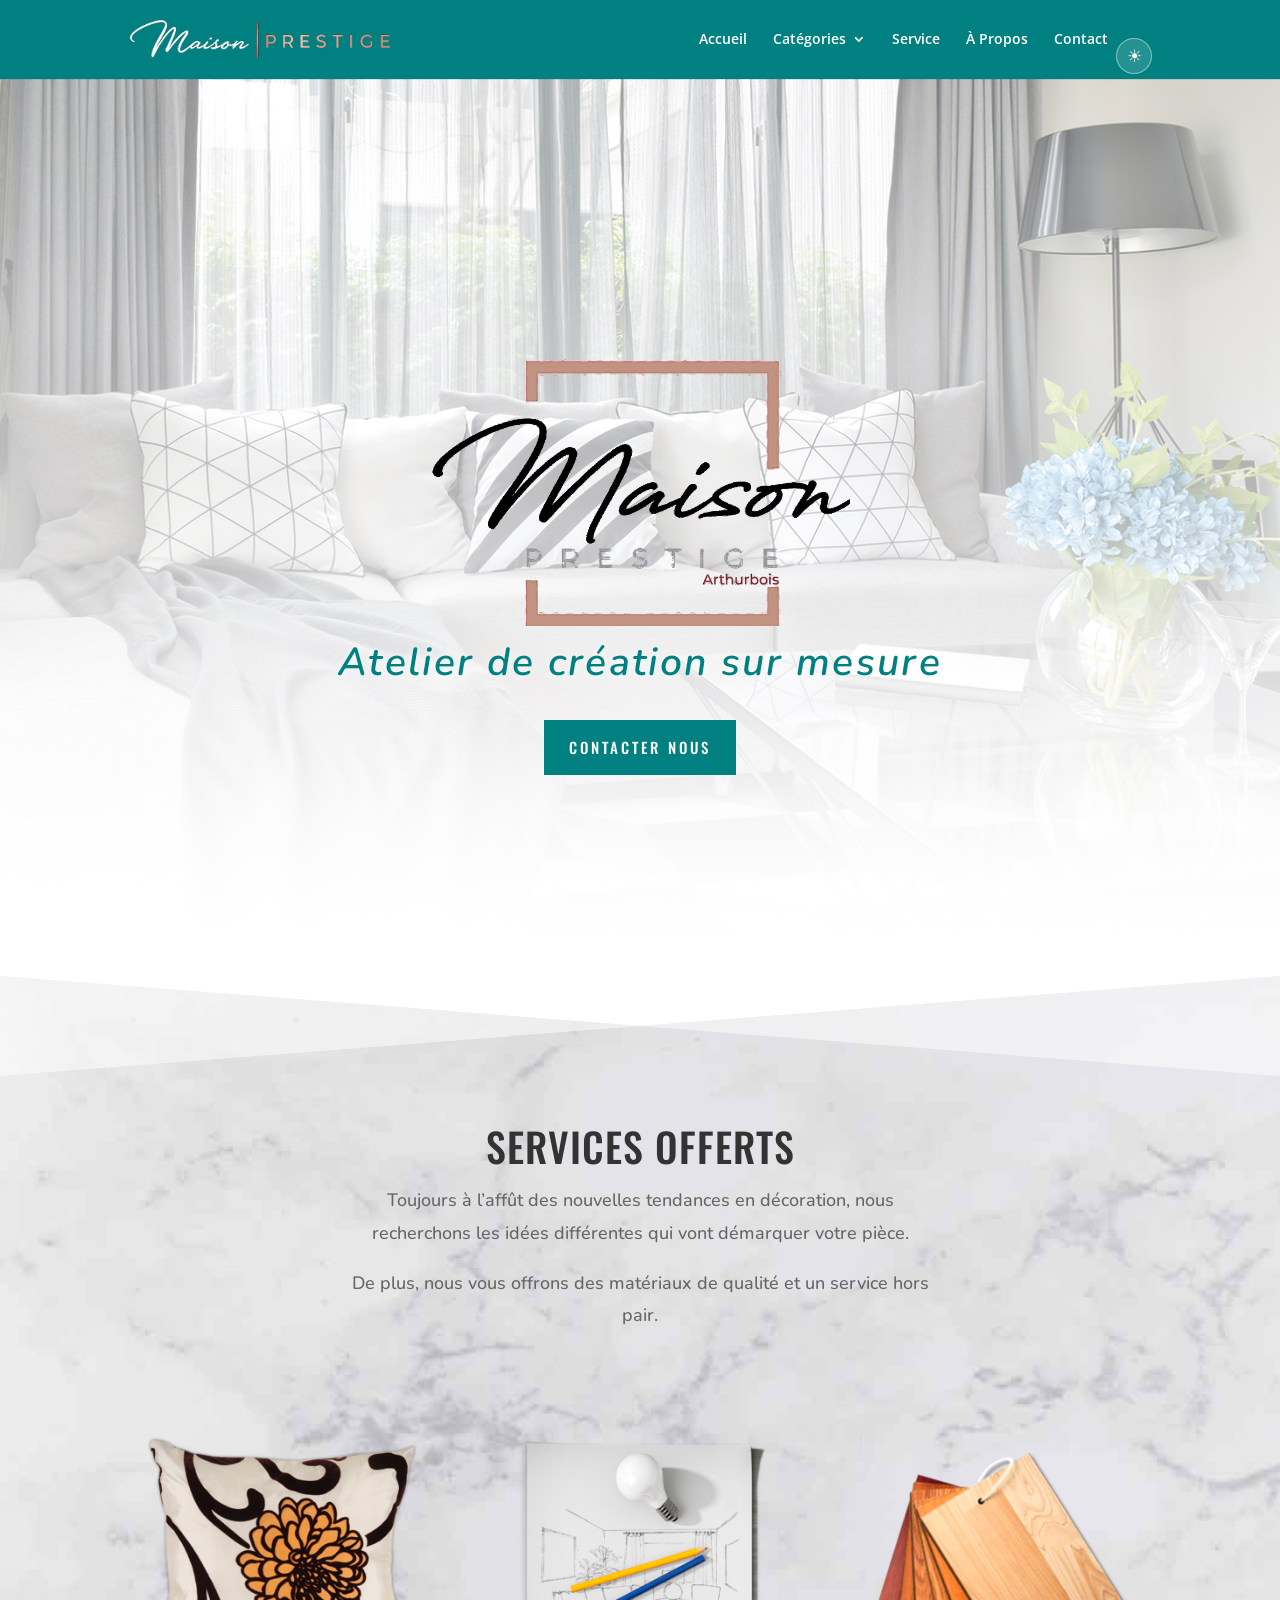
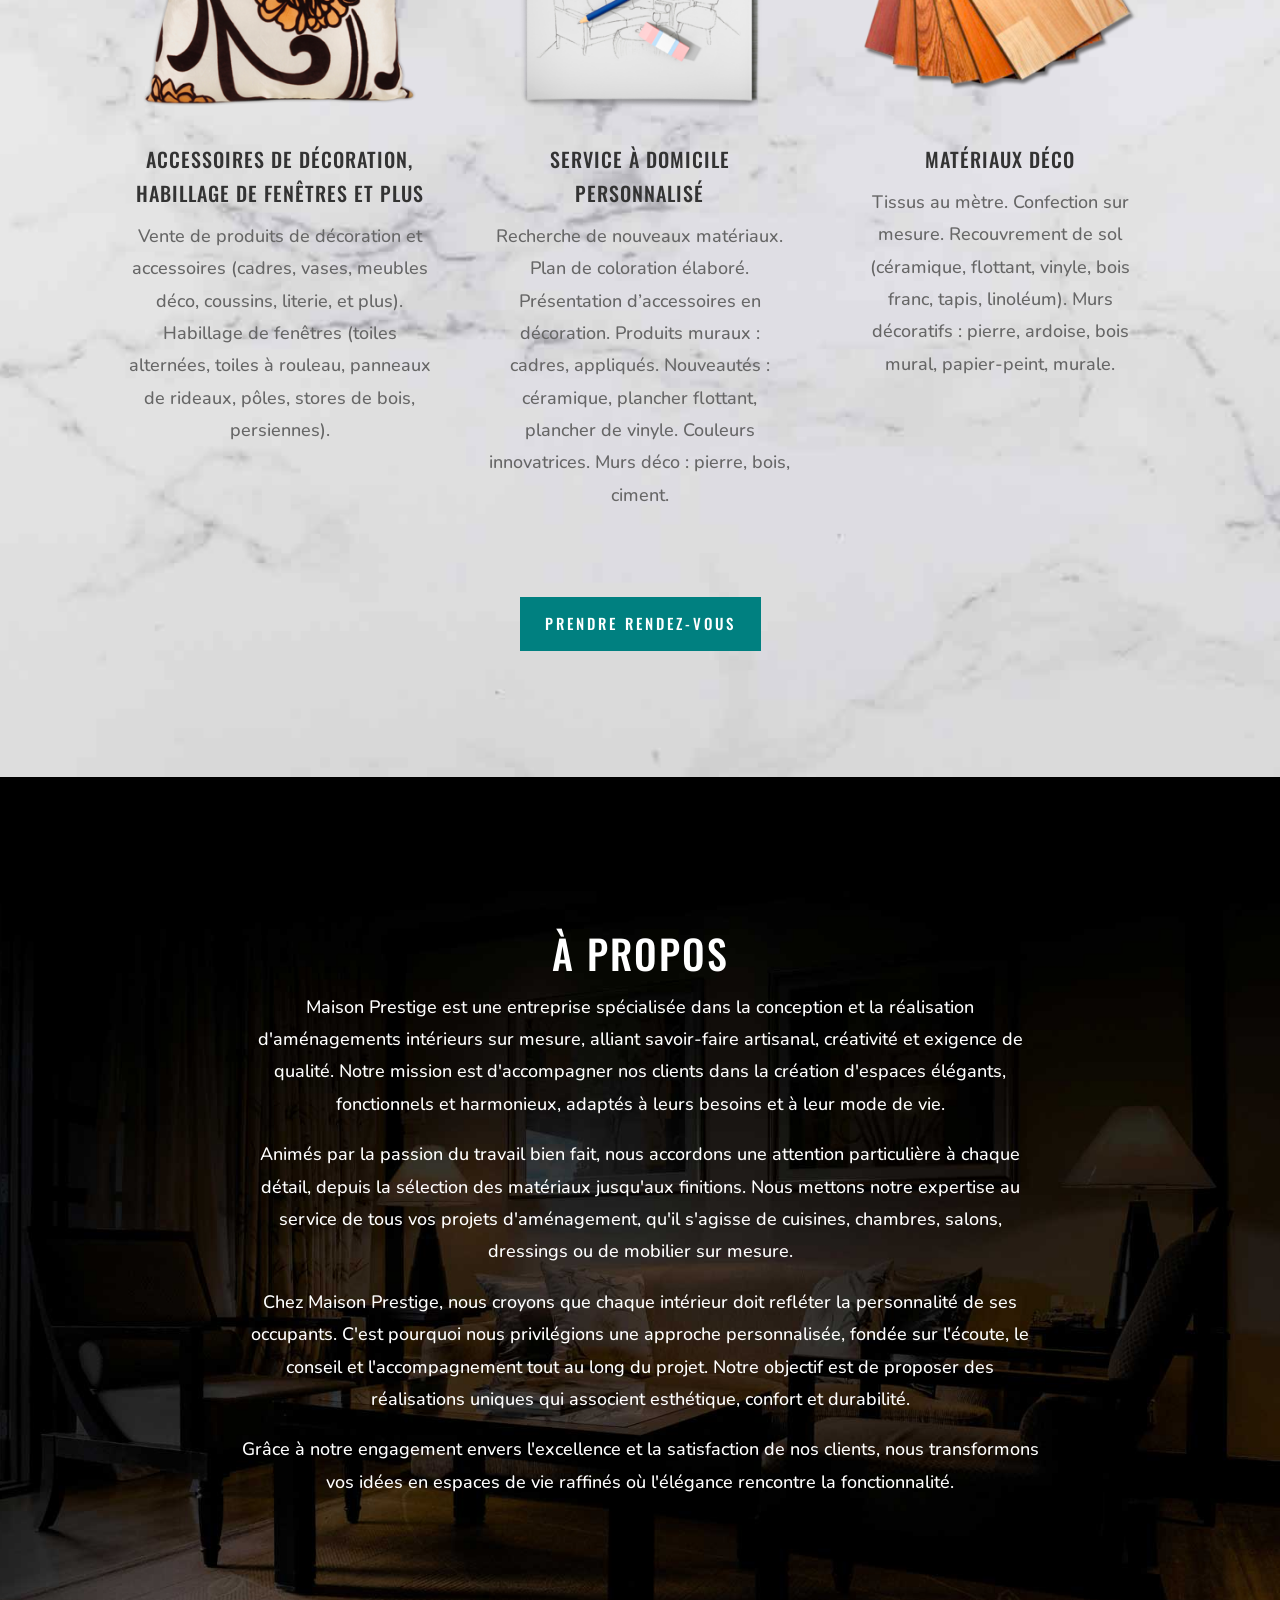
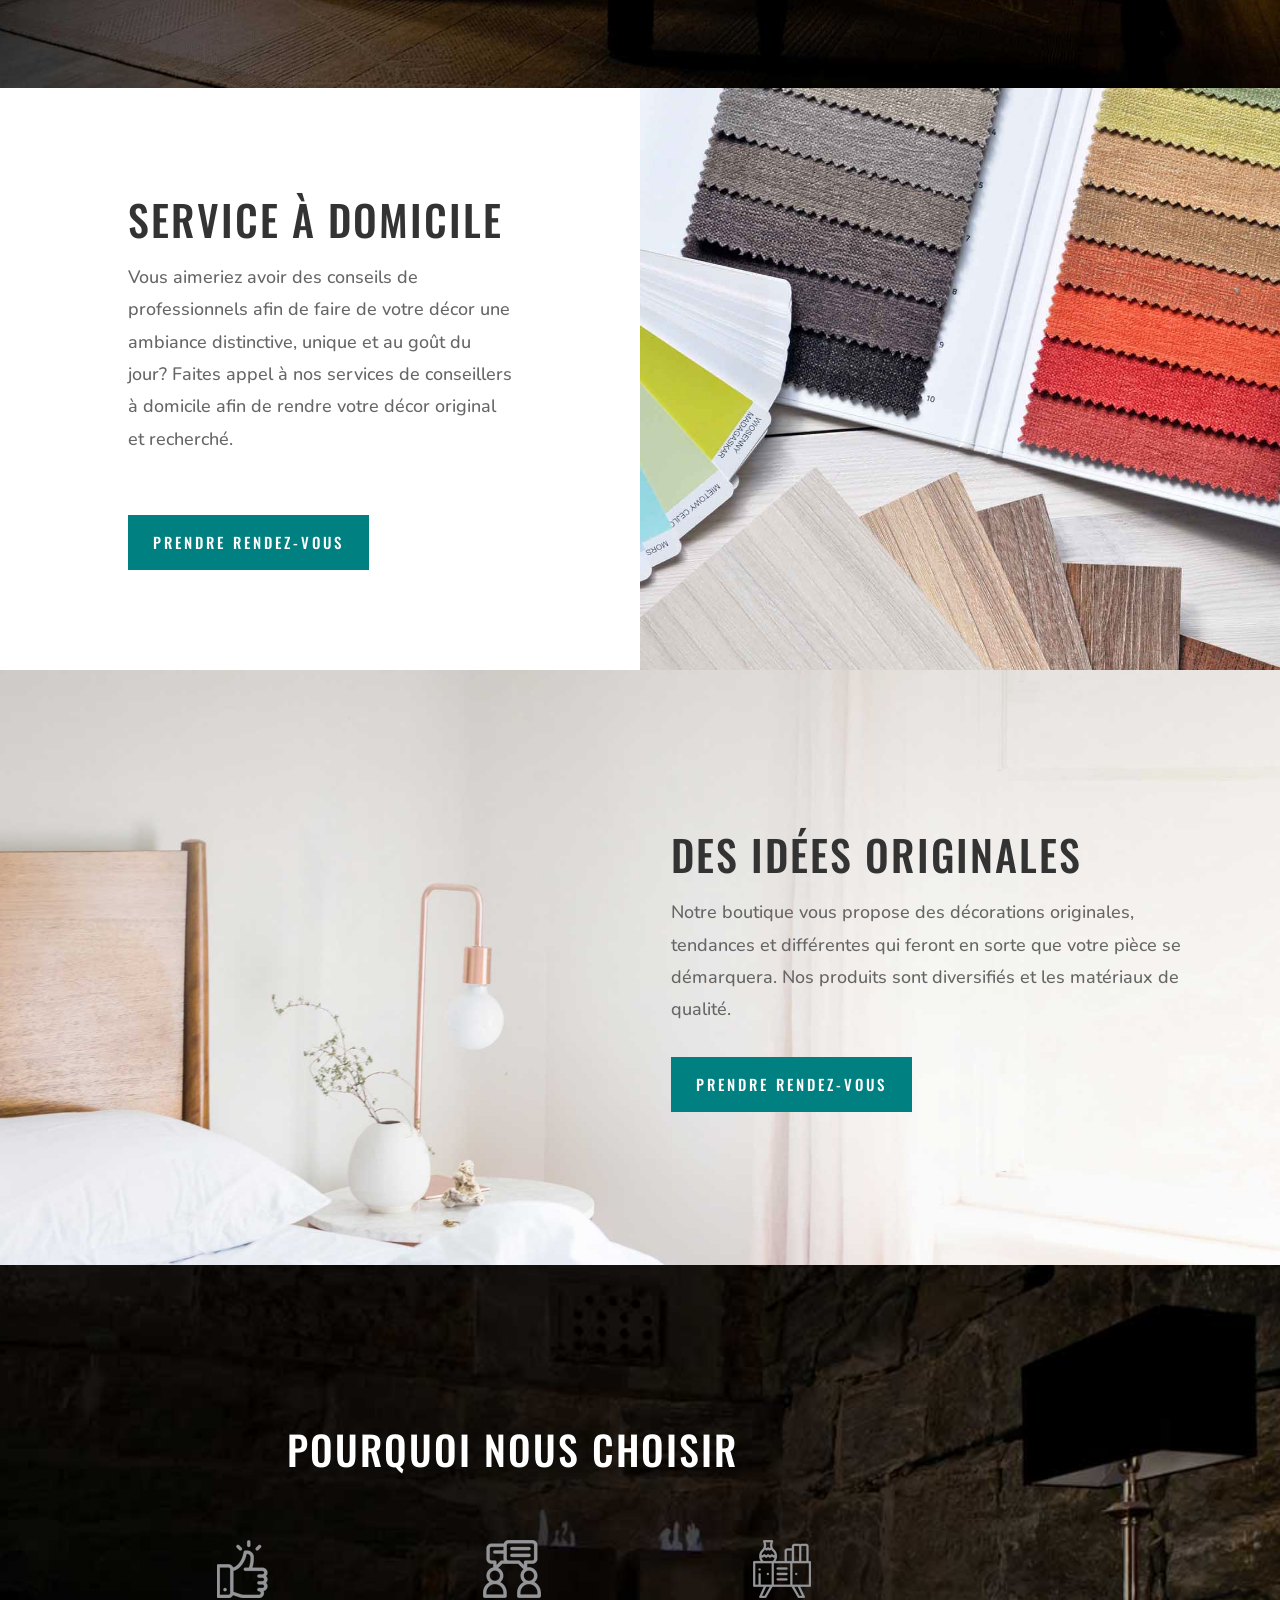
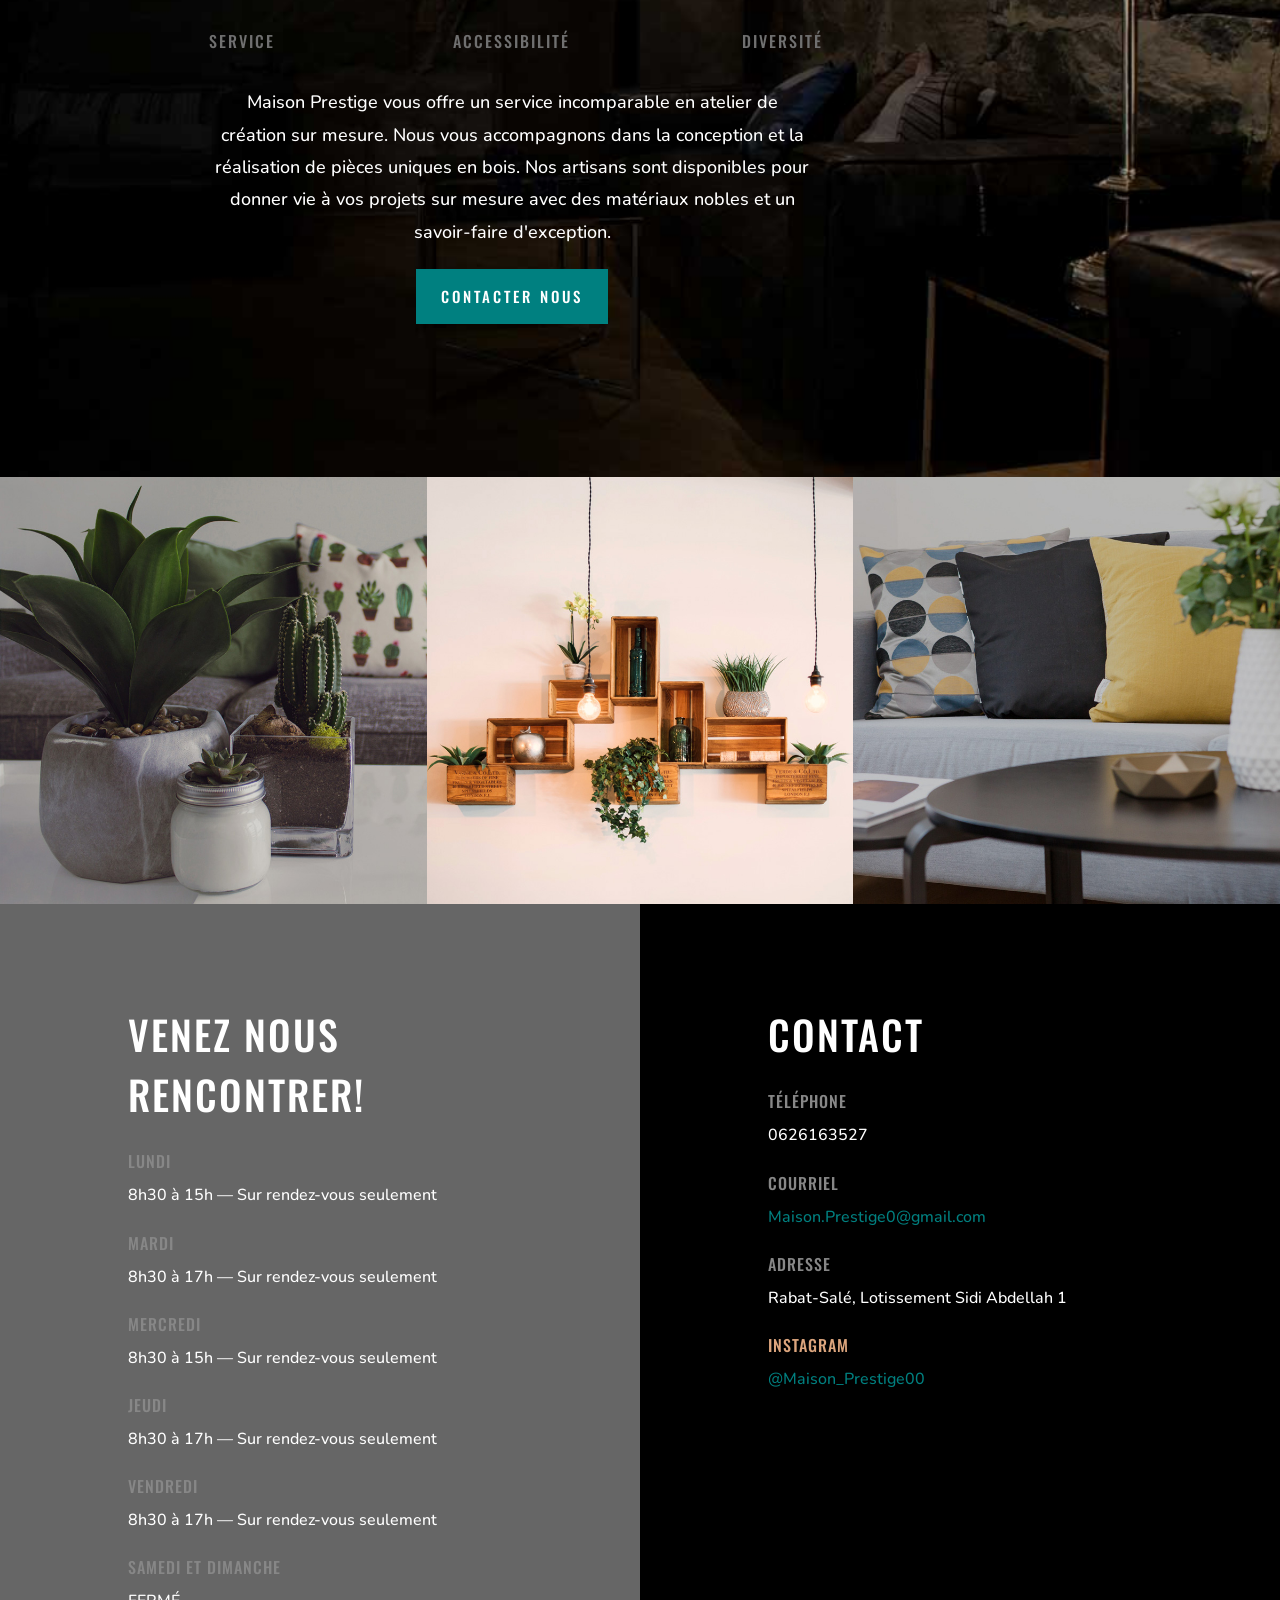
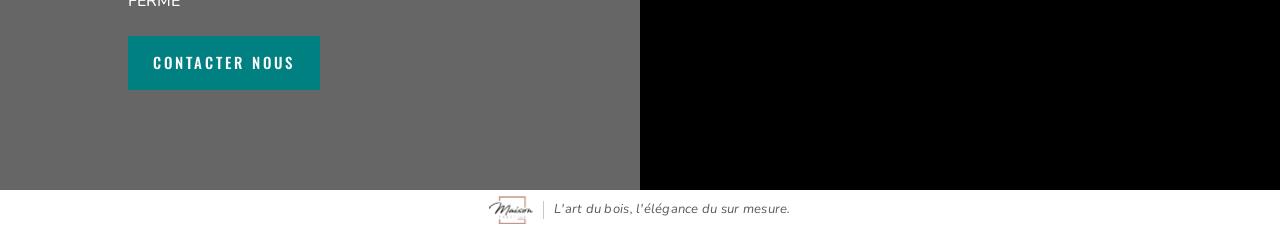
==== commit 342e817e: "ajout photo" ====
--- a/index.html
+++ b/index.html
@@ -1,4 +1,4 @@
-﻿<!DOCTYPE html><html lang="en-US" class="js"><head>
+﻿<!DOCTYPE html><html lang="fr" class="js"><head>
 	<meta charset="UTF-8">
 <script>(function(){try{if(localStorage.getItem("mc-theme")==="dark")document.documentElement.classList.add("mc-theme-dark")}catch(e){}})();</script>
 <meta name="description" content="Maison Prestige - Atelier de création sur mesure. Créations sur mesure en bois d'exception par Arthurbois. Meubles, cuisines et aménagements artisanaux de prestige."><meta http-equiv="X-UA-Compatible" content="IE=edge">
@@ -66,7 +66,7 @@
 /*# sourceURL=wp-block-library-inline-css */
 </style>
 
-<link rel="stylesheet" href="css/maison-chic-custom.css?v=10"></head>
+<link rel="stylesheet" href="css/maison-chic-custom.css?v=11"></head>
 <body class="home wp-singular page-template-default page page-id-9 wp-theme-Divi et_pb_button_helper_class et_fixed_nav et_show_nav et_primary_nav_dropdown_animation_fade et_secondary_nav_dropdown_animation_fade et_header_style_left et_pb_footer_columns4 et_cover_background et_pb_gutter windows et_pb_gutters3 et_pb_pagebuilder_layout et_no_sidebar et_divi_theme et-db">
 	<div id="page-container">
 
@@ -735,6 +735,6 @@
 <script src="js/contact-modal.js"></script>
 <style id="et-builder-module-design-deferred-9-cached-inline-styles">.et_pb_section_0.et_pb_section{background-color:#000000!important}.et_pb_fullwidth_header_0.et_pb_fullwidth_header .header-content h1,.et_pb_fullwidth_header_0.et_pb_fullwidth_header .header-content h2.et_pb_module_header,.et_pb_fullwidth_header_0.et_pb_fullwidth_header .header-content h3.et_pb_module_header,.et_pb_fullwidth_header_0.et_pb_fullwidth_header .header-content h4.et_pb_module_header,.et_pb_fullwidth_header_0.et_pb_fullwidth_header .header-content h5.et_pb_module_header,.et_pb_fullwidth_header_0.et_pb_fullwidth_header .header-content h6.et_pb_module_header{font-family:'Oswald',Helvetica,Arial,Lucida,sans-serif;text-transform:uppercase;font-size:80px;color:#515151!important;letter-spacing:0.05em;line-height:1.5em;text-align:center}.et_pb_fullwidth_header_0.et_pb_fullwidth_header .et_pb_header_content_wrapper{color:#008080!important}.et_pb_fullwidth_header_0.et_pb_fullwidth_header .et_pb_fullwidth_header_subhead{font-family:'Nunito',Helvetica,Arial,Lucida,sans-serif;font-weight:600;font-size:39px;color:#008080!important;line-height:1.9em}.et_pb_fullwidth_header.et_pb_fullwidth_header_0{background-image:linear-gradient(180deg,rgba(255,255,255,0.31) 0%,#ffffff 100%),url(images/accueil.jpg);background-color:#008080}.et_pb_fullwidth_header_0{padding-top:77px}body #page-container .et_pb_section .et_pb_fullwidth_header_0 .et_pb_button_one.et_pb_button{border-width:10px!important;border-color:#008080;border-radius:0px;letter-spacing:3px;font-size:15px;font-family:'Oswald',Helvetica,Arial,Lucida,sans-serif!important;text-transform:uppercase!important;background-color:#008080}body #page-container .et_pb_section .et_pb_fullwidth_header_0 .et_pb_button_one.et_pb_button:hover{border-color:#008080!important;border-radius:0px!important;letter-spacing:3px!important;padding-right:2em;padding-left:0.7em;background-image:initial;background-color:#008080}body #page-container .et_pb_section .et_pb_fullwidth_header_0 .et_pb_button_one.et_pb_button,body #page-container .et_pb_section .et_pb_fullwidth_header_0 .et_pb_button_one.et_pb_button:hover,body #page-container .et_pb_section .et_pb_button_0,body #page-container .et_pb_section .et_pb_button_0:hover,body #page-container .et_pb_section .et_pb_button_1,body #page-container .et_pb_section .et_pb_button_1:hover,body #page-container .et_pb_section .et_pb_button_3,body #page-container .et_pb_section .et_pb_button_3:hover,body #page-container .et_pb_section .et_pb_button_4,body #page-container .et_pb_section .et_pb_button_4:hover{padding:0.3em 1em!important}body #page-container .et_pb_section .et_pb_fullwidth_header_0 .et_pb_button_one.et_pb_button:before,body #page-container .et_pb_section .et_pb_fullwidth_header_0 .et_pb_button_one.et_pb_button:after,body #page-container .et_pb_section .et_pb_button_0:before,body #page-container .et_pb_section .et_pb_button_0:after,body #page-container .et_pb_section .et_pb_button_1:before,body #page-container .et_pb_section .et_pb_button_1:after,body #page-container .et_pb_section .et_pb_button_2:before,body #page-container .et_pb_section .et_pb_button_2:after,body #page-container .et_pb_section .et_pb_button_3:before,body #page-container .et_pb_section .et_pb_button_3:after,body #page-container .et_pb_section .et_pb_button_4:before,body #page-container .et_pb_section .et_pb_button_4:after{display:none!important}.et_pb_fullwidth_header_0 .et_pb_button_one.et_pb_button,.et_pb_button_0,.et_pb_button_1,.et_pb_button_2,.et_pb_button_3,.et_pb_button_4{transition:background-color 300ms ease 0ms,border 300ms ease 0ms,border-radius 300ms ease 0ms,letter-spacing 300ms ease 0ms}div.et_pb_section.et_pb_section_1{background-image:url(images/Fond_servicelows.jpg)!important}.et_pb_section_1.et_pb_section{padding-top:100px;padding-bottom:100px}.et_pb_section_1.section_has_divider.et_pb_top_divider .et_pb_top_inside_divider{background-image:url([data-uri]);background-size:100% 100px;top:0;height:100px;z-index:1;transform:scale(1,1)}.et_pb_text_0{line-height:1.8em;font-family:'Nunito',Helvetica,Arial,Lucida,sans-serif;font-size:18px;line-height:1.8em;max-width:600px}.et_pb_text_0 h2{font-family:'Oswald',Helvetica,Arial,Lucida,sans-serif;text-transform:uppercase;font-size:40px;letter-spacing:1px;line-height:1.5em;text-align:center}.et_pb_text_1,.et_pb_text_7{line-height:1.8em;font-family:'Nunito',Helvetica,Arial,Lucida,sans-serif;font-size:18px;line-height:1.8em;margin-top:-30px!important}.et_pb_text_1 h1{font-family:'Oswald',Helvetica,Arial,Lucida,sans-serif;font-size:16px;letter-spacing:2px}.et_pb_row_1.et_pb_row{padding-top:60px!important;padding-right:0px!important;padding-bottom:60px!important;padding-left:0px!important;padding-top:60px;padding-right:0px;padding-bottom:60px;padding-left:0px}.et_pb_blurb_0.et_pb_blurb .et_pb_module_header,.et_pb_blurb_0.et_pb_blurb .et_pb_module_header a,.et_pb_blurb_1.et_pb_blurb .et_pb_module_header,.et_pb_blurb_1.et_pb_blurb .et_pb_module_header a,.et_pb_blurb_2.et_pb_blurb .et_pb_module_header,.et_pb_blurb_2.et_pb_blurb .et_pb_module_header a{font-family:'Oswald',Helvetica,Arial,Lucida,sans-serif;text-transform:uppercase;font-size:20px;letter-spacing:1px;line-height:1.7em;text-align:center}.et_pb_blurb_0.et_pb_blurb p,.et_pb_blurb_1.et_pb_blurb p,.et_pb_blurb_2.et_pb_blurb p{line-height:1.8em}.et_pb_blurb_0.et_pb_blurb .et_pb_blurb_description,.et_pb_blurb_1.et_pb_blurb .et_pb_blurb_description,.et_pb_blurb_2.et_pb_blurb .et_pb_blurb_description,.et_pb_text_4 h1,.et_pb_text_5 h1{text-align:center}.et_pb_blurb_0.et_pb_blurb,.et_pb_blurb_1.et_pb_blurb,.et_pb_blurb_2.et_pb_blurb{font-family:'Nunito',Helvetica,Arial,Lucida,sans-serif;font-size:18px;line-height:1.8em}.et_pb_blurb_0 .et_pb_main_blurb_image .et_pb_image_wrap,.et_pb_blurb_1 .et_pb_main_blurb_image .et_pb_image_wrap,.et_pb_blurb_2 .et_pb_main_blurb_image .et_pb_image_wrap{width:280px}body #page-container .et_pb_section .et_pb_button_0,body #page-container .et_pb_section .et_pb_button_1,body #page-container .et_pb_section .et_pb_button_2,body #page-container .et_pb_section .et_pb_button_3,body #page-container .et_pb_section .et_pb_button_4{color:#ffffff!important;border-width:10px!important;border-color:#008080;border-radius:0px;letter-spacing:3px;font-size:15px;font-family:'Oswald',Helvetica,Arial,Lucida,sans-serif!important;text-transform:uppercase!important;background-color:#008080}body #page-container .et_pb_section .et_pb_button_0:hover,body #page-container .et_pb_section .et_pb_button_1:hover,body #page-container .et_pb_section .et_pb_button_2:hover,body #page-container .et_pb_section .et_pb_button_3:hover,body #page-container .et_pb_section .et_pb_button_4:hover{border-color:#008080!important;border-radius:0px!important;letter-spacing:3px!important;background-image:initial;background-color:#008080}.et_pb_button_0,.et_pb_button_0:after,.et_pb_button_1,.et_pb_button_1:after,.et_pb_button_2,.et_pb_button_2:after,.et_pb_button_3,.et_pb_button_3:after,.et_pb_button_4,.et_pb_button_4:after{transition:all 300ms ease 0ms}div.et_pb_section.et_pb_section_2{background-image:url(images/histoirelow-1.jpg)!important}.et_pb_section_2.et_pb_section{padding-top:120px;padding-right:0px;padding-bottom:60px;padding-left:0px;background-color:#1d140b!important}.et_pb_text_2 h2,.et_pb_text_6 h2{font-family:'Oswald',Helvetica,Arial,Lucida,sans-serif;text-transform:uppercase;font-size:40px;letter-spacing:2px;line-height:1.5em;text-align:center}.et_pb_text_2,.et_pb_text_6{max-width:600px}.et_pb_text_3.et_pb_text,.et_pb_text_7.et_pb_text{color:#ffffff!important}.et_pb_text_3{line-height:1.8em;font-family:'Nunito',Helvetica,Arial,Lucida,sans-serif;font-size:18px;line-height:1.8em;padding-bottom:104px!important;margin-top:-30px!important}.et_pb_text_3 h1,.et_pb_text_7 h1{font-family:'Oswald',Helvetica,Arial,Lucida,sans-serif;font-size:16px;letter-spacing:2px;line-height:1.7em}.et_pb_section_3.et_pb_section,.et_pb_section_6.et_pb_section,.et_pb_section_7.et_pb_section{padding-top:0px;padding-right:0px;padding-bottom:0px;padding-left:0px}.et_pb_row_4.et_pb_row,.et_pb_row_9.et_pb_row,.et_pb_row_10.et_pb_row{padding-top:0px!important;padding-right:0px!important;padding-bottom:0px!important;padding-left:0px!important;padding-top:0px;padding-right:0px;padding-bottom:0px;padding-left:0px}.et_pb_text_4,.et_pb_text_5{line-height:1.8em;font-family:'Nunito',Helvetica,Arial,Lucida,sans-serif;font-size:18px;line-height:1.8em}.et_pb_text_4 h3,.et_pb_text_5 h3{font-family:'Oswald',Helvetica,Arial,Lucida,sans-serif;text-transform:uppercase;font-size:42px;letter-spacing:2px;line-height:1.5em}.et_pb_button_1_wrapper{margin-top:60px!important}div.et_pb_section.et_pb_section_4{background-image:url(images/pourquoi.lowjpg.jpg)!important}.et_pb_section_4.et_pb_section{padding-top:10%;padding-right:0px;padding-bottom:10%;padding-left:0px;background-color:#e2d4c0!important}.et_pb_button_2_wrapper,.et_pb_button_3_wrapper,.et_pb_button_4_wrapper{margin-top:20px!important}body #page-container .et_pb_section .et_pb_button_2,body #page-container .et_pb_section .et_pb_button_2:hover{padding-right:1em!important;padding-left:1em!important}div.et_pb_section.et_pb_section_5{background-image:url(images/qualiteslow-1.jpg)!important}.et_pb_section_5.et_pb_section{padding-top:10%;padding-right:0px;padding-bottom:10%;padding-left:0px;background-color:#1d2528!important}.et_pb_row_6.et_pb_row,.et_pb_row_7.et_pb_row,.et_pb_row_8.et_pb_row{padding-right:20%!important;padding-right:20%}.et_pb_text_6 h1{text-transform:uppercase;text-align:center}.et_pb_blurb_3.et_pb_blurb .et_pb_module_header,.et_pb_blurb_3.et_pb_blurb .et_pb_module_header a,.et_pb_blurb_4.et_pb_blurb .et_pb_module_header,.et_pb_blurb_4.et_pb_blurb .et_pb_module_header a,.et_pb_blurb_5.et_pb_blurb .et_pb_module_header,.et_pb_blurb_5.et_pb_blurb .et_pb_module_header a{font-family:'Oswald',Helvetica,Arial,Lucida,sans-serif;text-transform:uppercase;font-size:16px;color:#707070!important;letter-spacing:2px;line-height:1.7em;text-align:center}.et_pb_blurb_3.et_pb_blurb,.et_pb_blurb_4.et_pb_blurb,.et_pb_blurb_5.et_pb_blurb{padding-top:0px!important;padding-right:0px!important;padding-bottom:0px!important;padding-left:0px!important;margin-top:0px!important;margin-right:0px!important;margin-bottom:0px!important;margin-left:0px!important}.et_pb_image_0,.et_pb_image_1,.et_pb_image_2{width:100%;max-width:100%!important;text-align:left;margin-left:0}.et_pb_image_0 .et_pb_image_wrap,.et_pb_image_0 img,.et_pb_image_1 .et_pb_image_wrap,.et_pb_image_1 img,.et_pb_image_2 .et_pb_image_wrap,.et_pb_image_2 img{width:100%}.et_pb_text_8,.et_pb_text_15{font-family:'Oswald',Helvetica,Arial,Lucida,sans-serif;margin-bottom:4%!important}.et_pb_text_8 h2,.et_pb_text_15 h2{font-family:'Oswald',Helvetica,Arial,Lucida,sans-serif;text-transform:uppercase;font-size:40px;letter-spacing:2px;line-height:1.5em;text-align:left}.et_pb_text_9,.et_pb_text_10,.et_pb_text_11,.et_pb_text_12,.et_pb_text_13,.et_pb_text_14,.et_pb_text_16,.et_pb_text_17,.et_pb_text_18,.et_pb_text_19,.et_pb_text_20{line-height:1.5em;font-family:'Nunito',Helvetica,Arial,Lucida,sans-serif;font-size:16px;line-height:1.5em;margin-bottom:6%!important}.et_pb_text_9 h1,.et_pb_text_10 h1,.et_pb_text_11 h1,.et_pb_text_12 h1,.et_pb_text_13 h1,.et_pb_text_14 h1,.et_pb_text_16 h1,.et_pb_text_17 h1,.et_pb_text_18 h1,.et_pb_text_20 h1{font-family:'Oswald',Helvetica,Arial,Lucida,sans-serif;text-transform:uppercase;font-size:16px;color:#4f4f4f!important;letter-spacing:2px;line-height:1.7em}.et_pb_text_9 h4,.et_pb_text_10 h4,.et_pb_text_11 h4,.et_pb_text_12 h4,.et_pb_text_13 h4,.et_pb_text_14 h4,.et_pb_text_16 h4,.et_pb_text_17 h4,.et_pb_text_18 h4,.et_pb_text_20 h4{font-family:'Oswald',Helvetica,Arial,Lucida,sans-serif;text-transform:uppercase;font-size:16px;color:#878787!important;letter-spacing:1px;line-height:1.5em}.et_pb_text_19.et_pb_text{color:#008080!important}.et_pb_text_19 h1{font-family:'Oswald',Helvetica,Arial,Lucida,sans-serif;text-transform:uppercase;font-size:16px;color:#DCA57D!important;letter-spacing:2px;line-height:1.7em}.et_pb_text_19 h4{font-family:'Oswald',Helvetica,Arial,Lucida,sans-serif;text-transform:uppercase;font-size:16px;color:#DCA57D!important;letter-spacing:1px;line-height:1.5em}.et_pb_section_8.et_pb_section{padding-top:7px;padding-bottom:0px;background-color:#ffffff!important}.et_pb_row_11.et_pb_row{padding-top:0px!important;padding-bottom:0px!important;padding-top:0px;padding-bottom:0px}.et_pb_row_11,body #page-container .et-db #et-boc .et-l .et_pb_row_11.et_pb_row,body.et_pb_pagebuilder_layout.single #page-container #et-boc .et-l .et_pb_row_11.et_pb_row,body.et_pb_pagebuilder_layout.single.et_full_width_page #page-container #et-boc .et-l .et_pb_row_11.et_pb_row{max-width:266px}.et_pb_blurb_6.et_pb_blurb .et_pb_module_header,.et_pb_blurb_6.et_pb_blurb .et_pb_module_header a{font-size:16px;line-height:1.1em}.et_pb_blurb_6.et_pb_blurb{font-weight:700;padding-bottom:0px!important;margin-bottom:0px!important}.et_pb_blurb_6 .et_pb_main_blurb_image .et_pb_image_wrap{width:100px}.et_pb_blurb_6 .et_pb_blurb_content{max-width:294px}.et_pb_column_6{padding-top:100px;padding-right:10%;padding-bottom:100px;padding-left:10%}.et_pb_column_7{background-image:url(images/service_a_domicilelow.jpg)}.et_pb_column_18{background-color:rgba(0,0,0,0.6);padding-top:100px;padding-right:10%;padding-bottom:100px;padding-left:10%}.et_pb_column_19{background-color:#000000;padding-top:100px;padding-right:10%;padding-bottom:100px;padding-left:10%}.et_pb_row_0.et_pb_row{padding-top:40px!important;padding-right:0px!important;padding-bottom:40px!important;padding-left:0px!important;margin-left:auto!important;margin-right:auto!important;padding-top:40px;padding-right:0px;padding-bottom:40px;padding-left:0px}.et_pb_text_0.et_pb_module,.et_pb_text_1.et_pb_module,.et_pb_text_2.et_pb_module,.et_pb_text_3.et_pb_module,.et_pb_text_6.et_pb_module,.et_pb_text_7.et_pb_module{margin-left:auto!important;margin-right:auto!important}.et_pb_text_4.et_pb_module,.et_pb_text_5.et_pb_module{margin-left:0px!important;margin-right:auto!important}@media only screen and (min-width:981px){.et_pb_text_1,.et_pb_text_4,.et_pb_text_5,.et_pb_text_7{max-width:600px}.et_pb_text_3{max-width:800px}.et_pb_row_4,body #page-container .et-db #et-boc .et-l .et_pb_row_4.et_pb_row,body.et_pb_pagebuilder_layout.single #page-container #et-boc .et-l .et_pb_row_4.et_pb_row,body.et_pb_pagebuilder_layout.single.et_full_width_page #page-container #et-boc .et-l .et_pb_row_4.et_pb_row,.et_pb_row_9,body #page-container .et-db #et-boc .et-l .et_pb_row_9.et_pb_row,body.et_pb_pagebuilder_layout.single #page-container #et-boc .et-l .et_pb_row_9.et_pb_row,body.et_pb_pagebuilder_layout.single.et_full_width_page #page-container #et-boc .et-l .et_pb_row_9.et_pb_row,.et_pb_row_10,body #page-container .et-db #et-boc .et-l .et_pb_row_10.et_pb_row,body.et_pb_pagebuilder_layout.single #page-container #et-boc .et-l .et_pb_row_10.et_pb_row,body.et_pb_pagebuilder_layout.single.et_full_width_page #page-container #et-boc .et-l .et_pb_row_10.et_pb_row{width:100%;max-width:100%}.et_pb_row_5,body #page-container .et-db #et-boc .et-l .et_pb_row_5.et_pb_row,body.et_pb_pagebuilder_layout.single #page-container #et-boc .et-l .et_pb_row_5.et_pb_row,body.et_pb_pagebuilder_layout.single.et_full_width_page #page-container #et-boc .et-l .et_pb_row_5.et_pb_row{width:89%;max-width:89%}}@media only screen and (max-width:980px){.et_pb_fullwidth_header_0.et_pb_fullwidth_header .header-content h1,.et_pb_fullwidth_header_0.et_pb_fullwidth_header .header-content h2.et_pb_module_header,.et_pb_fullwidth_header_0.et_pb_fullwidth_header .header-content h3.et_pb_module_header,.et_pb_fullwidth_header_0.et_pb_fullwidth_header .header-content h4.et_pb_module_header,.et_pb_fullwidth_header_0.et_pb_fullwidth_header .header-content h5.et_pb_module_header,.et_pb_fullwidth_header_0.et_pb_fullwidth_header .header-content h6.et_pb_module_header{font-size:60px}.et_pb_row_4,body #page-container .et-db #et-boc .et-l .et_pb_row_4.et_pb_row,body.et_pb_pagebuilder_layout.single #page-container #et-boc .et-l .et_pb_row_4.et_pb_row,body.et_pb_pagebuilder_layout.single.et_full_width_page #page-container #et-boc .et-l .et_pb_row_4.et_pb_row,.et_pb_row_9,body #page-container .et-db #et-boc .et-l .et_pb_row_9.et_pb_row,body.et_pb_pagebuilder_layout.single #page-container #et-boc .et-l .et_pb_row_9.et_pb_row,body.et_pb_pagebuilder_layout.single.et_full_width_page #page-container #et-boc .et-l .et_pb_row_9.et_pb_row,.et_pb_row_10,body #page-container .et-db #et-boc .et-l .et_pb_row_10.et_pb_row,body.et_pb_pagebuilder_layout.single #page-container #et-boc .et-l .et_pb_row_10.et_pb_row,body.et_pb_pagebuilder_layout.single.et_full_width_page #page-container #et-boc .et-l .et_pb_row_10.et_pb_row{width:100%;max-width:100%}.et_pb_row_5,body #page-container .et-db #et-boc .et-l .et_pb_row_5.et_pb_row,body.et_pb_pagebuilder_layout.single #page-container #et-boc .et-l .et_pb_row_5.et_pb_row,body.et_pb_pagebuilder_layout.single.et_full_width_page #page-container #et-boc .et-l .et_pb_row_5.et_pb_row{width:80%;max-width:80%}.et_pb_row_6.et_pb_row,.et_pb_row_7.et_pb_row,.et_pb_row_8.et_pb_row{padding-right:0px!important;padding-right:0px!important}.et_pb_image_0,.et_pb_image_1,.et_pb_image_2{text-align:center;margin-left:auto;margin-right:auto}}@media only screen and (max-width:767px){.et_pb_fullwidth_header_0.et_pb_fullwidth_header .header-content h1,.et_pb_fullwidth_header_0.et_pb_fullwidth_header .header-content h2.et_pb_module_header,.et_pb_fullwidth_header_0.et_pb_fullwidth_header .header-content h3.et_pb_module_header,.et_pb_fullwidth_header_0.et_pb_fullwidth_header .header-content h4.et_pb_module_header,.et_pb_fullwidth_header_0.et_pb_fullwidth_header .header-content h5.et_pb_module_header,.et_pb_fullwidth_header_0.et_pb_fullwidth_header .header-content h6.et_pb_module_header{font-size:40px}.et_pb_row_6.et_pb_row,.et_pb_row_7.et_pb_row,.et_pb_row_8.et_pb_row{padding-right:0px!important;padding-right:0px!important}}</style>
 
-<link rel="stylesheet" href="css/maison-chic-overrides.css?v=4">
+<link rel="stylesheet" href="css/maison-chic-overrides.css?v=5">
 <script src="js/theme-toggle.js"></script>
 </body></html>
--- a/css/maison-chic-custom.css
+++ b/css/maison-chic-custom.css
@@ -584,120 +584,8 @@
   margin: 14px 0 0;
 }
 
-.mc-contact-trigger {
-  cursor: pointer;
-}
-
-/* ── Mobile : hero, logo navbar, sous-titre ── */
-@media (max-width: 980px) {
-  #main-header > .container {
-    padding-left: 14px !important;
-    padding-right: 14px !important;
-  }
-
-  .logo_container {
-    flex: 1 1 auto !important;
-    min-width: 0 !important;
-    padding: 6px 0 !important;
-  }
-
-  #logo {
-    max-height: 42px !important;
-    height: auto !important;
-    max-width: min(210px, 52vw) !important;
-    width: auto !important;
-    object-position: left center !important;
-  }
-
-  #et-top-navigation {
-    flex-shrink: 0 !important;
-    padding-left: 8px !important;
-  }
-}
-
-@media (max-width: 767px) {
-  #accueil.et_pb_section_0 {
-    padding-bottom: 0 !important;
-  }
-
-  .et_pb_fullwidth_header.et_pb_fullwidth_header_0.et_pb_fullscreen {
-    min-height: 0 !important;
-    height: auto !important;
-    padding: 68px 0 6px !important;
-  }
-
-  .et_pb_fullwidth_header_0.et_pb_fullscreen .et_pb_fullwidth_header_container {
-    min-height: 0 !important;
-    height: auto !important;
-    width: 92% !important;
-    padding: 8px 0 0 !important;
-  }
-
-  .et_pb_fullwidth_header_0 .header-content-container,
-  .et_pb_fullwidth_header_0 .header-content {
-    width: 100% !important;
-    max-width: 100% !important;
-    padding: 0 10px !important;
-    display: flex !important;
-    flex-direction: column !important;
-    align-items: center !important;
-    justify-content: flex-start !important;
-    gap: 8px !important;
-    flex: 0 0 auto !important;
-  }
-
-  .et_pb_fullwidth_header_0 .header-logo {
-    max-width: min(280px, 86vw) !important;
-    width: auto !important;
-    height: auto !important;
-    margin: 0 auto 6px !important;
-  }
-
-  .et_pb_fullwidth_header_0 .et_pb_fullwidth_header_subhead {
-    font-size: 15px !important;
-    line-height: 1.45 !important;
-    letter-spacing: 0.02em !important;
-    max-width: 290px !important;
-    margin: 6px auto 0 !important;
-    padding: 0 6px !important;
-    white-space: normal !important;
-    word-break: normal !important;
-    overflow-wrap: break-word !important;
-    hyphens: manual !important;
-  }
-
-  .et_pb_fullwidth_header_0 .et_pb_button_one.et_pb_button {
-    font-size: 12px !important;
-    letter-spacing: 2px !important;
-    padding: 10px 16px !important;
-    margin-top: 22px !important;
-    margin-bottom: 0 !important;
-    white-space: nowrap !important;
-  }
-
-  /* Rapprocher la section suivante du bouton */
-  .et_pb_section_1.et_pb_section {
-    padding-top: 52px !important;
-  }
-
-  .et_pb_section_1.section_has_divider.et_pb_top_divider .et_pb_top_inside_divider {
-    height: 56px !important;
-    background-size: 100% 56px !important;
-  }
-}
-
-@media (max-width: 380px) {
-  #logo {
-    max-width: min(180px, 48vw) !important;
-    max-height: 38px !important;
-  }
-
-  .et_pb_fullwidth_header_0 .header-logo {
-    max-width: min(240px, 90vw) !important;
-  }
-
-  .et_pb_fullwidth_header_0 .et_pb_fullwidth_header_subhead {
-    font-size: 14px !important;
-    max-width: 260px !important;
-  }
-}
+@media (max-width: 600px) {
+  .mc-contact-modal__actions {
+    grid-template-columns: 1fr;
+  }
+}
--- a/css/maison-chic-overrides.css
+++ b/css/maison-chic-overrides.css
@@ -29,32 +29,28 @@
   align-items: center !important;
 }
 
+/* Interrupteur mode clair / sombre */
+#main-header {
+  position: relative !important;
+}
+
 #et-top-navigation {
   display: flex !important;
   align-items: center !important;
-}
-
-/* Interrupteur mode clair / sombre */
-#main-header {
-  position: relative !important;
-}
-
-#main-header .mc-theme-toggle {
-  position: absolute;
-  top: 50%;
-  right: 50px;
-  transform: translateY(-50%);
-  z-index: 1000001;
-  pointer-events: auto;
-  margin: 0;
-  touch-action: manipulation;
-  -webkit-tap-highlight-color: transparent;
-}
-
-@media (min-width: 981px) {
-  #main-header .mc-theme-toggle {
-    right: 16px;
-  }
+  justify-content: flex-end !important;
+  gap: 8px !important;
+  float: none !important;
+}
+
+#et-top-navigation .mc-theme-toggle {
+  position: static !important;
+  transform: none !important;
+  margin: 0 !important;
+  flex-shrink: 0;
+}
+
+#et_mobile_nav_menu {
+  flex-shrink: 0;
 }
 
 .mc-theme-toggle {
@@ -68,10 +64,12 @@
   display: inline-flex;
   align-items: center;
   justify-content: center;
-  margin: 0 10px 0 0;
   padding: 0;
   flex-shrink: 0;
+  touch-action: manipulation;
+  -webkit-tap-highlight-color: transparent;
   transition: background 0.2s ease, border-color 0.2s ease;
+  z-index: 1000001;
 }
 
 .mc-theme-toggle:hover {
@@ -382,3 +380,70 @@
     max-height: 36px !important;
   }
 }
+
+/* ── Alignements responsive globaux ── */
+@media (max-width: 980px) {
+  body #page-container .et_pb_row {
+    padding-left: 16px !important;
+    padding-right: 16px !important;
+  }
+
+  body #page-container .et_pb_text_0 .et_pb_text_inner,
+  body #page-container .et_pb_text_0 h2 {
+    text-align: center !important;
+  }
+
+  body #page-container .et_pb_button_module_wrapper.et_pb_button_alignment_left,
+  body #page-container .et_pb_button_module_wrapper.et_pb_button_alignment_right {
+    text-align: center !important;
+  }
+
+  body #page-container .et_pb_button_module_wrapper .et_pb_button {
+    margin-left: auto !important;
+    margin-right: auto !important;
+  }
+
+  #footer-bottom .container,
+  #footer-info {
+    text-align: center !important;
+  }
+
+  #footer-bottom .et-social-icons {
+    display: flex;
+    justify-content: center;
+    float: none !important;
+  }
+}
+
+@media (max-width: 767px) {
+  body #page-container .et_pb_section .et_pb_fullwidth_header_0 .et_pb_button_one.et_pb_button {
+    margin-bottom: 12px !important;
+  }
+
+  .mc-gallery-wrap {
+    padding-left: 16px !important;
+    padding-right: 16px !important;
+  }
+
+  .mc-signature__inner {
+    flex-wrap: wrap;
+    justify-content: center;
+    text-align: center;
+  }
+
+  .mc-signature__text {
+    white-space: normal;
+    max-width: 100%;
+  }
+}
+
+@media (max-width: 480px) {
+  #et-top-navigation .mc-theme-toggle {
+    width: 32px;
+    height: 32px;
+  }
+
+  .mc-theme-toggle__icon {
+    font-size: 15px;
+  }
+}
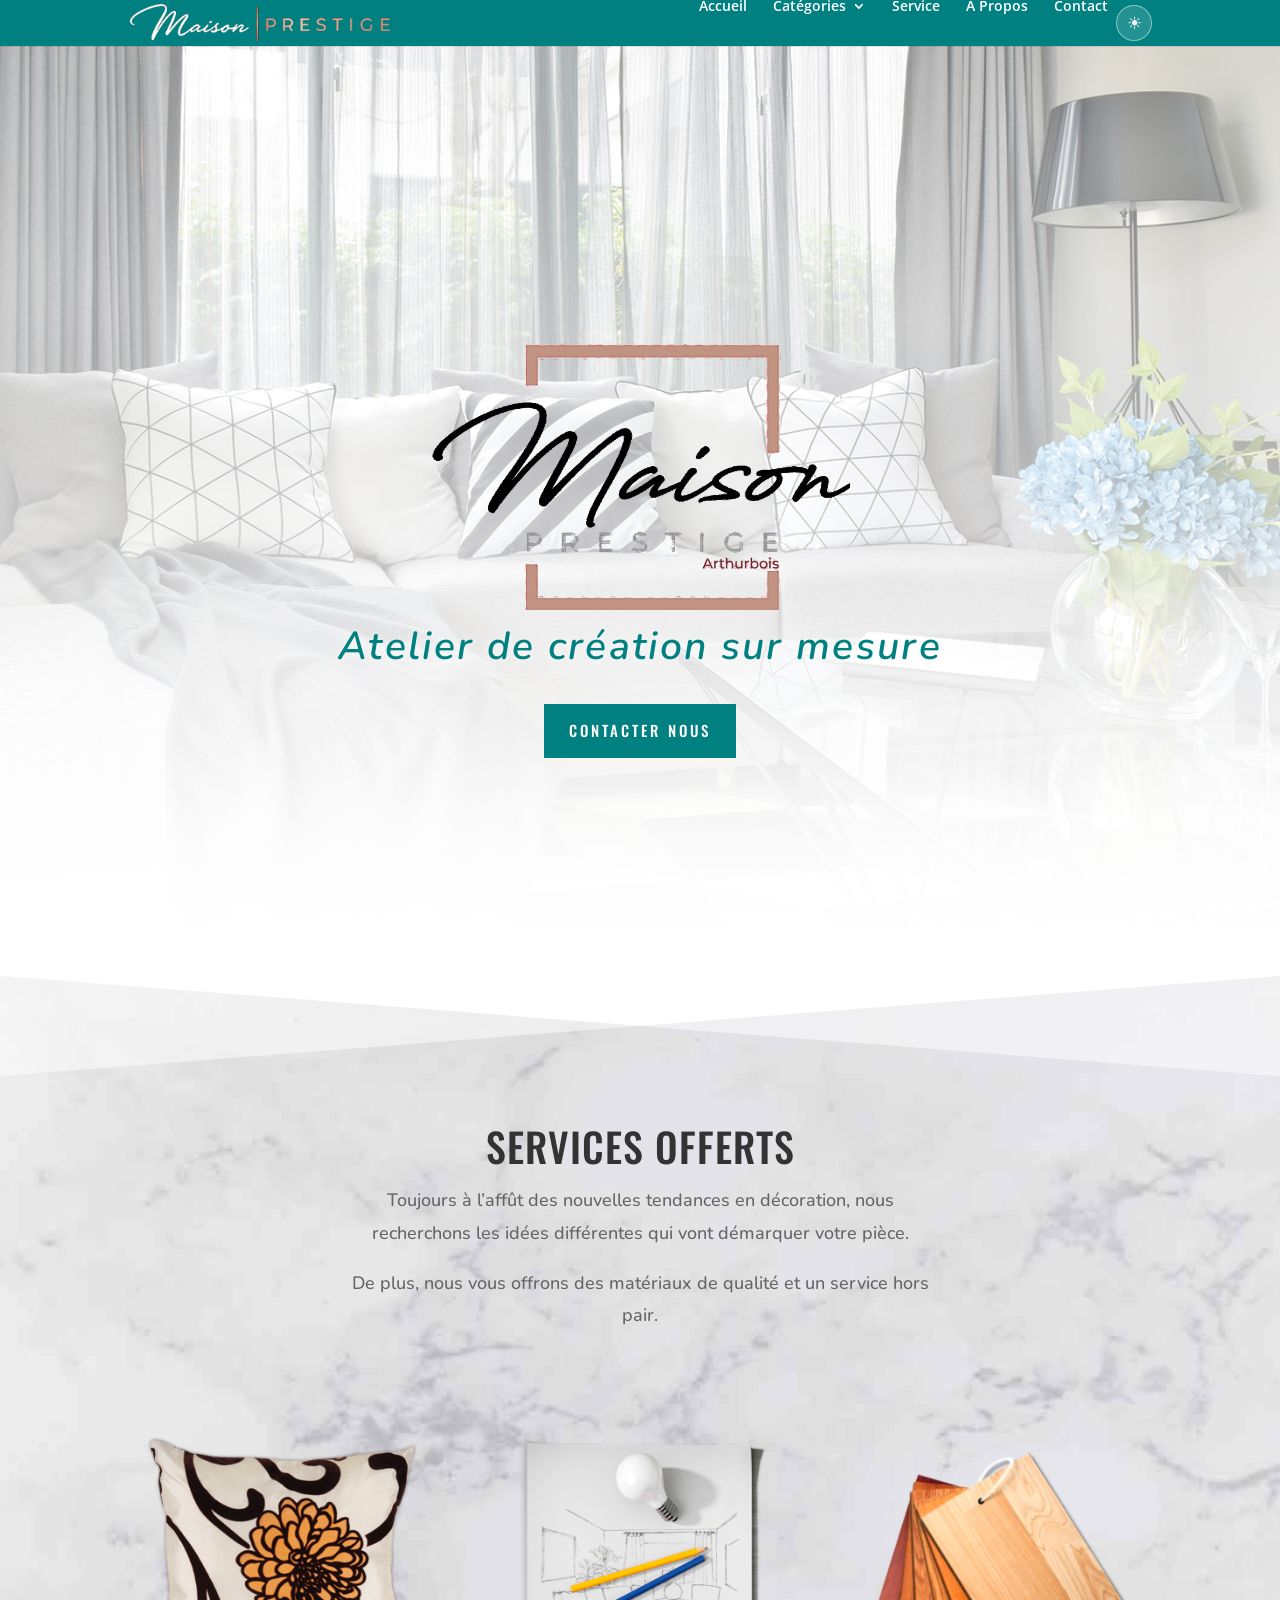
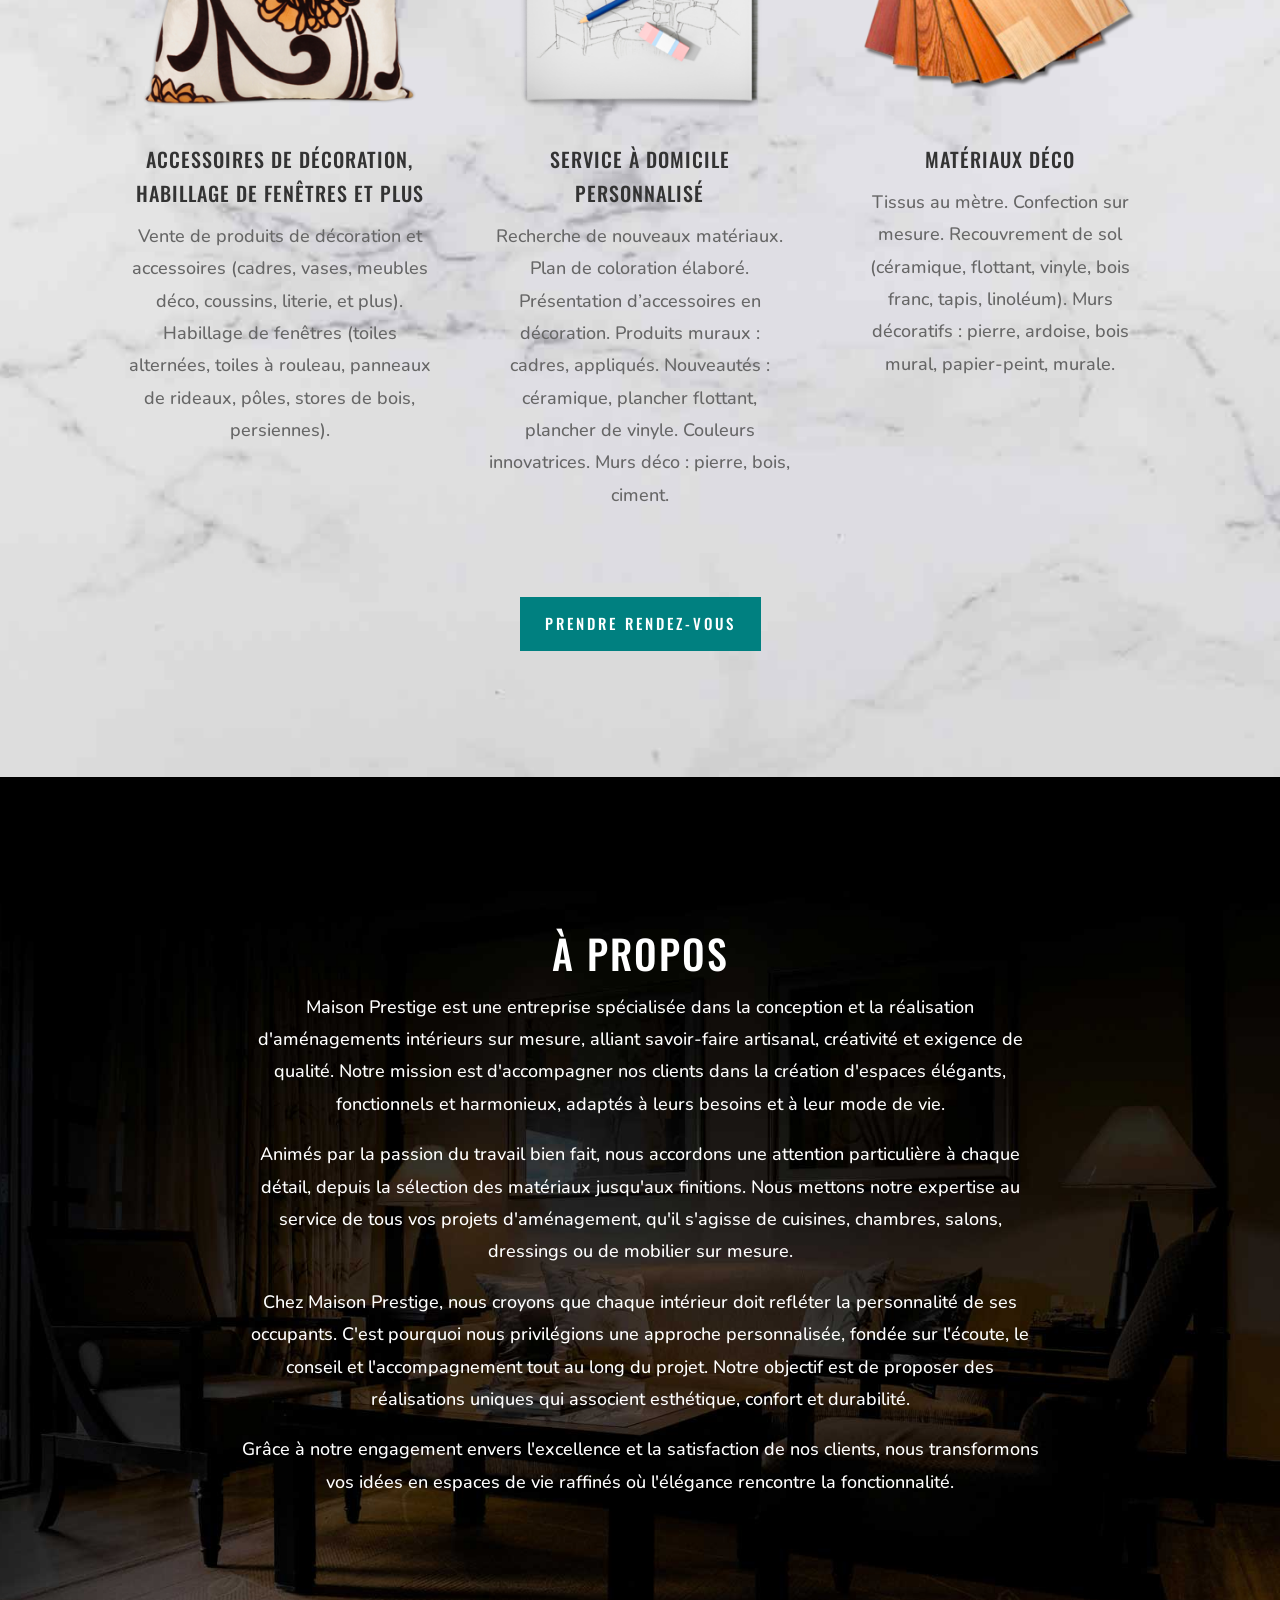
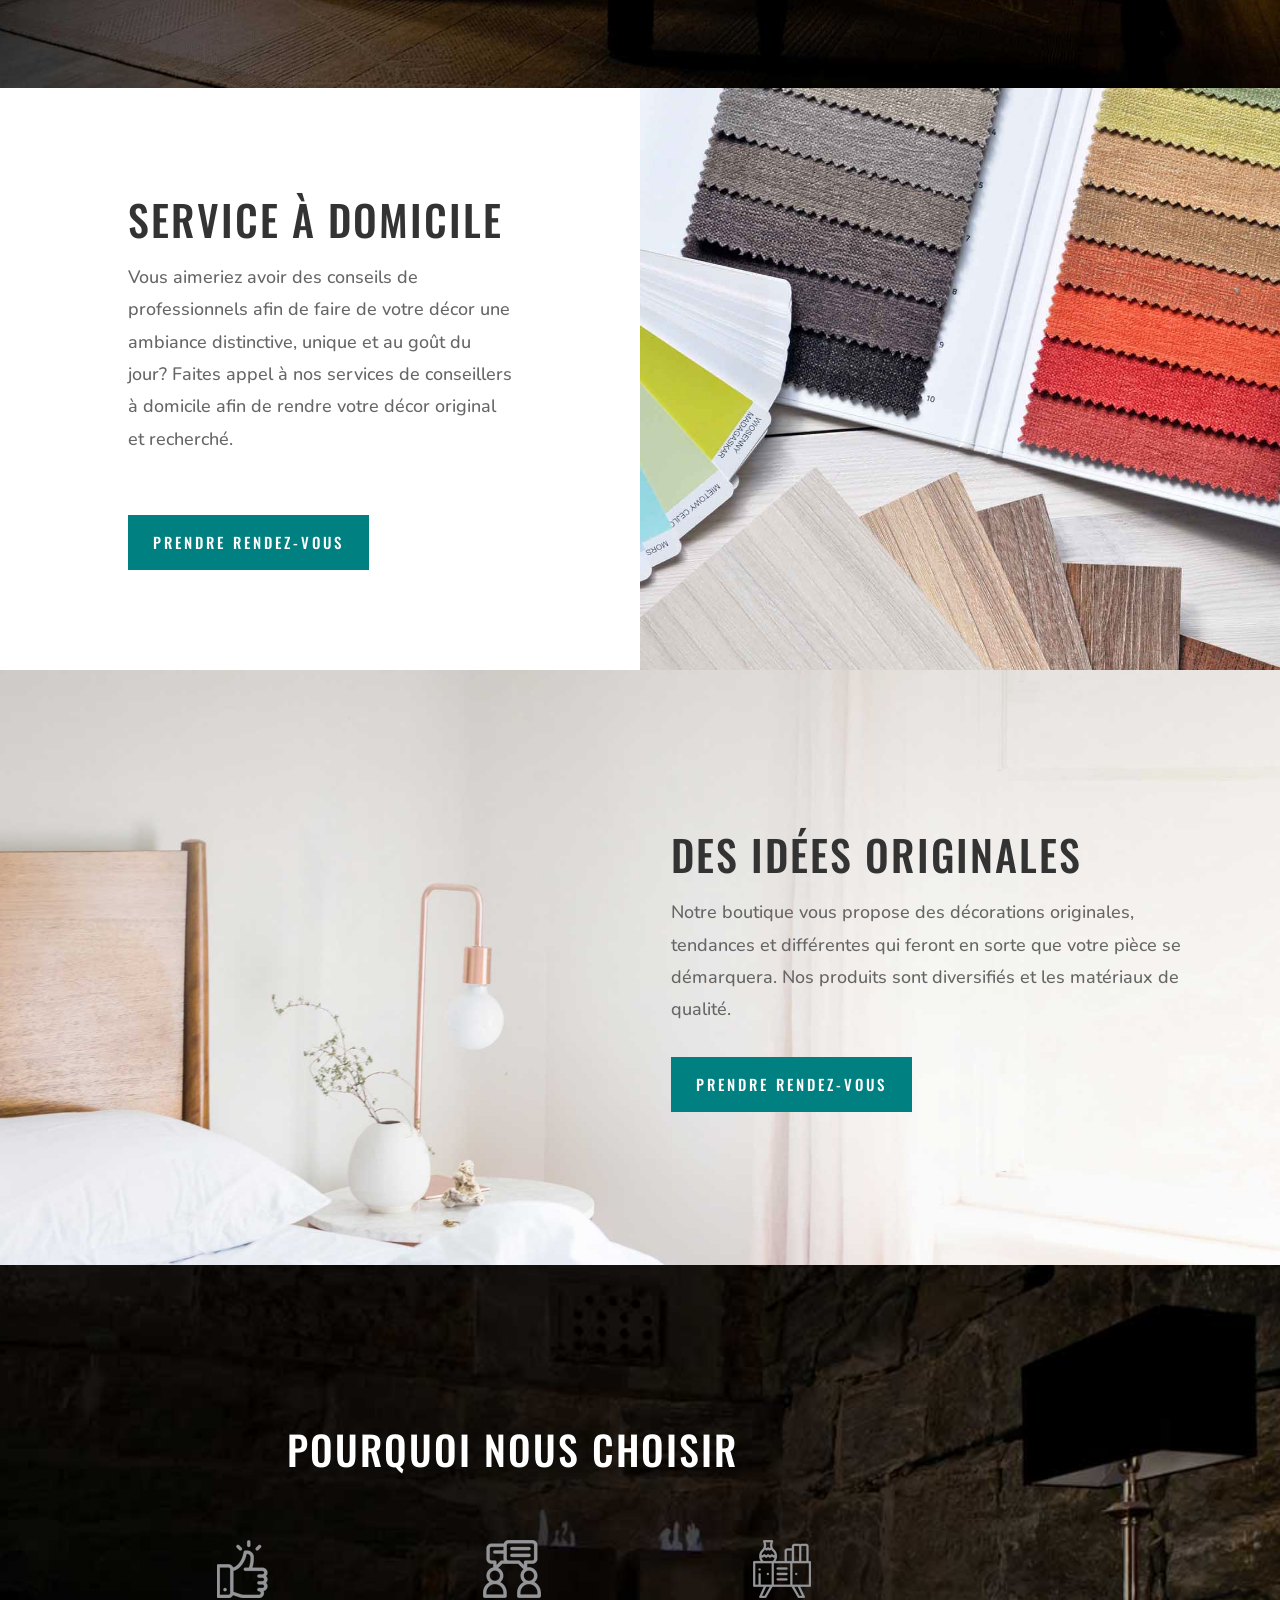
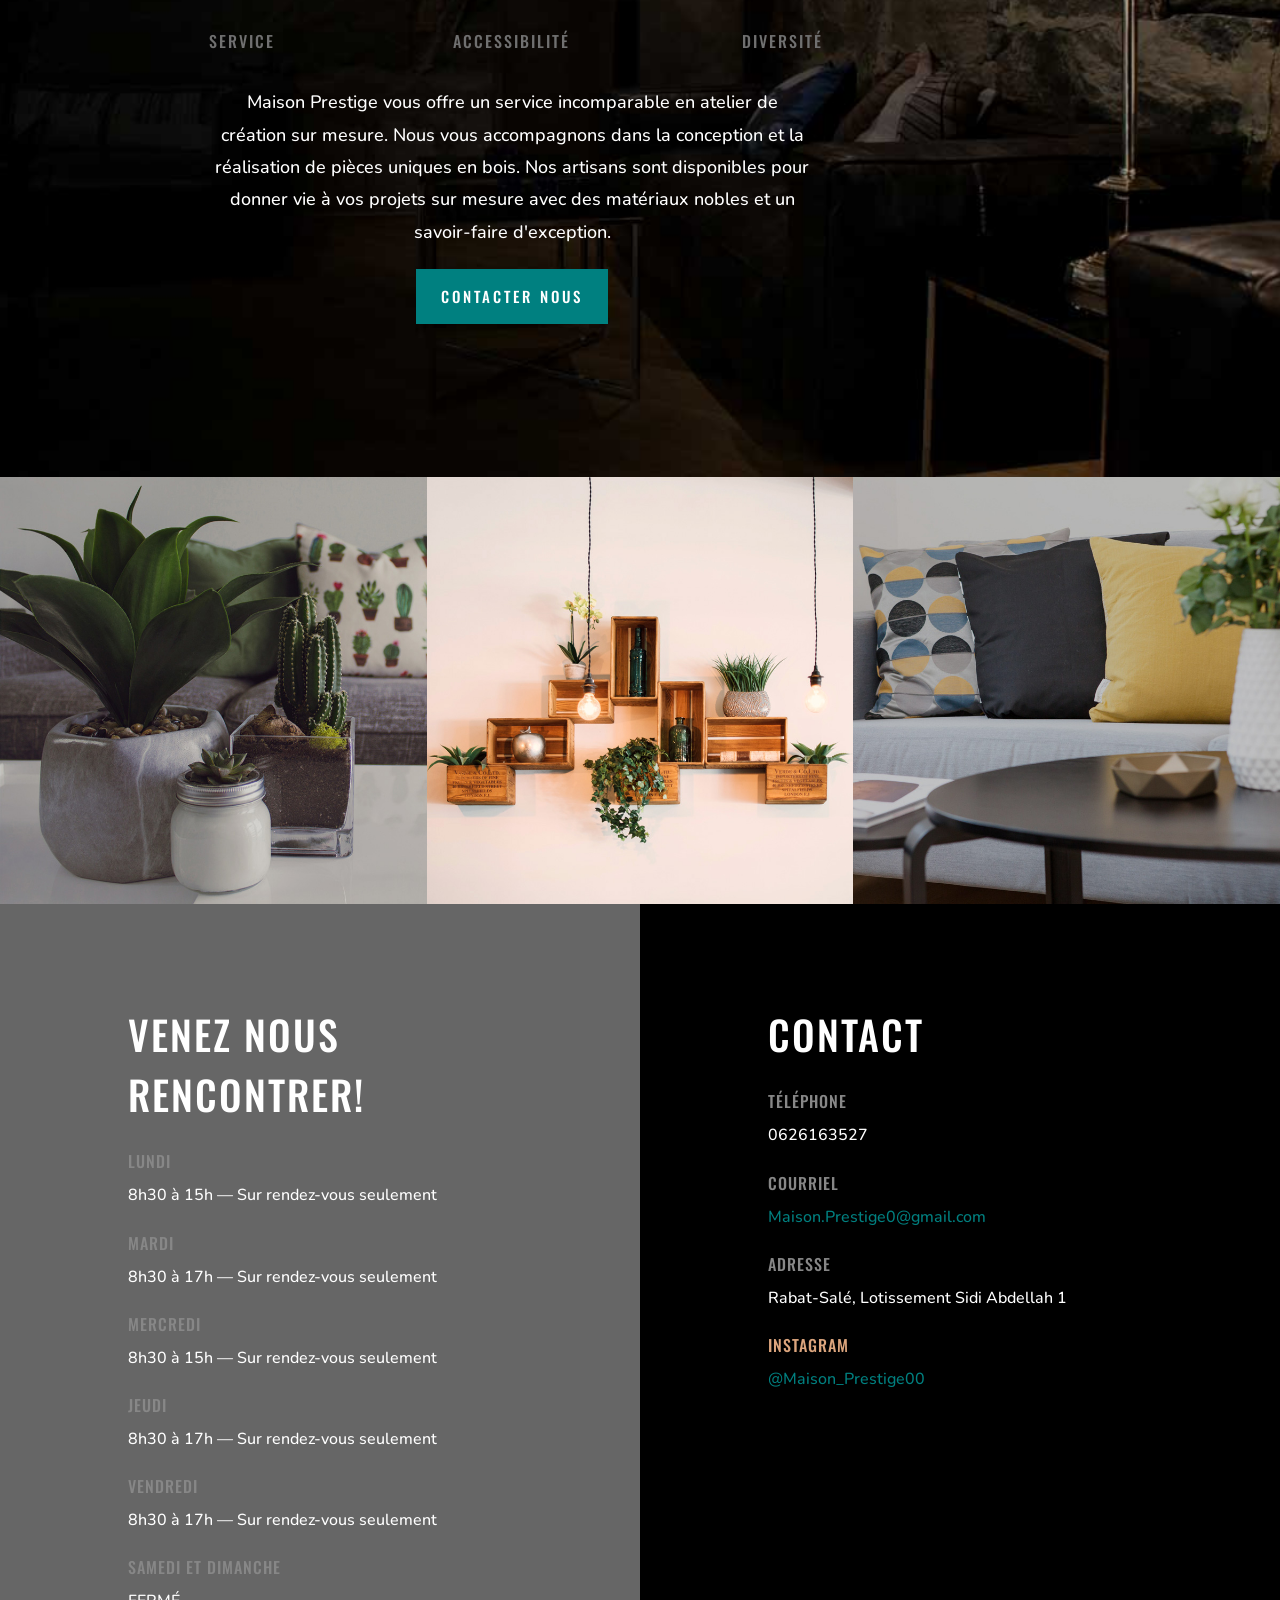
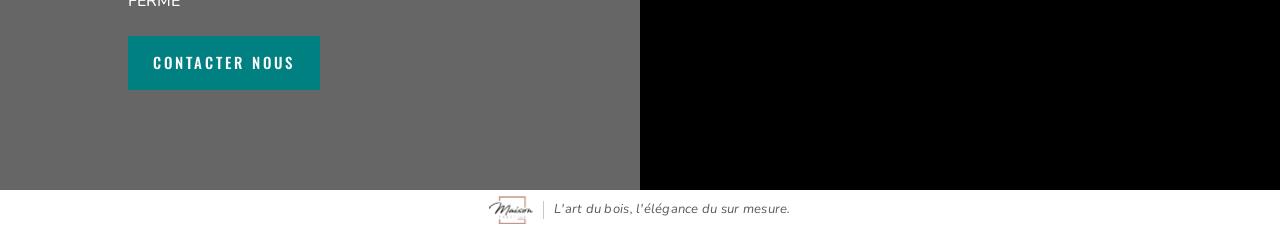
==== commit 25931057: "ajout photo" ====
--- a/index.html
+++ b/index.html
@@ -735,6 +735,6 @@
 <script src="js/contact-modal.js"></script>
 <style id="et-builder-module-design-deferred-9-cached-inline-styles">.et_pb_section_0.et_pb_section{background-color:#000000!important}.et_pb_fullwidth_header_0.et_pb_fullwidth_header .header-content h1,.et_pb_fullwidth_header_0.et_pb_fullwidth_header .header-content h2.et_pb_module_header,.et_pb_fullwidth_header_0.et_pb_fullwidth_header .header-content h3.et_pb_module_header,.et_pb_fullwidth_header_0.et_pb_fullwidth_header .header-content h4.et_pb_module_header,.et_pb_fullwidth_header_0.et_pb_fullwidth_header .header-content h5.et_pb_module_header,.et_pb_fullwidth_header_0.et_pb_fullwidth_header .header-content h6.et_pb_module_header{font-family:'Oswald',Helvetica,Arial,Lucida,sans-serif;text-transform:uppercase;font-size:80px;color:#515151!important;letter-spacing:0.05em;line-height:1.5em;text-align:center}.et_pb_fullwidth_header_0.et_pb_fullwidth_header .et_pb_header_content_wrapper{color:#008080!important}.et_pb_fullwidth_header_0.et_pb_fullwidth_header .et_pb_fullwidth_header_subhead{font-family:'Nunito',Helvetica,Arial,Lucida,sans-serif;font-weight:600;font-size:39px;color:#008080!important;line-height:1.9em}.et_pb_fullwidth_header.et_pb_fullwidth_header_0{background-image:linear-gradient(180deg,rgba(255,255,255,0.31) 0%,#ffffff 100%),url(images/accueil.jpg);background-color:#008080}.et_pb_fullwidth_header_0{padding-top:77px}body #page-container .et_pb_section .et_pb_fullwidth_header_0 .et_pb_button_one.et_pb_button{border-width:10px!important;border-color:#008080;border-radius:0px;letter-spacing:3px;font-size:15px;font-family:'Oswald',Helvetica,Arial,Lucida,sans-serif!important;text-transform:uppercase!important;background-color:#008080}body #page-container .et_pb_section .et_pb_fullwidth_header_0 .et_pb_button_one.et_pb_button:hover{border-color:#008080!important;border-radius:0px!important;letter-spacing:3px!important;padding-right:2em;padding-left:0.7em;background-image:initial;background-color:#008080}body #page-container .et_pb_section .et_pb_fullwidth_header_0 .et_pb_button_one.et_pb_button,body #page-container .et_pb_section .et_pb_fullwidth_header_0 .et_pb_button_one.et_pb_button:hover,body #page-container .et_pb_section .et_pb_button_0,body #page-container .et_pb_section .et_pb_button_0:hover,body #page-container .et_pb_section .et_pb_button_1,body #page-container .et_pb_section .et_pb_button_1:hover,body #page-container .et_pb_section .et_pb_button_3,body #page-container .et_pb_section .et_pb_button_3:hover,body #page-container .et_pb_section .et_pb_button_4,body #page-container .et_pb_section .et_pb_button_4:hover{padding:0.3em 1em!important}body #page-container .et_pb_section .et_pb_fullwidth_header_0 .et_pb_button_one.et_pb_button:before,body #page-container .et_pb_section .et_pb_fullwidth_header_0 .et_pb_button_one.et_pb_button:after,body #page-container .et_pb_section .et_pb_button_0:before,body #page-container .et_pb_section .et_pb_button_0:after,body #page-container .et_pb_section .et_pb_button_1:before,body #page-container .et_pb_section .et_pb_button_1:after,body #page-container .et_pb_section .et_pb_button_2:before,body #page-container .et_pb_section .et_pb_button_2:after,body #page-container .et_pb_section .et_pb_button_3:before,body #page-container .et_pb_section .et_pb_button_3:after,body #page-container .et_pb_section .et_pb_button_4:before,body #page-container .et_pb_section .et_pb_button_4:after{display:none!important}.et_pb_fullwidth_header_0 .et_pb_button_one.et_pb_button,.et_pb_button_0,.et_pb_button_1,.et_pb_button_2,.et_pb_button_3,.et_pb_button_4{transition:background-color 300ms ease 0ms,border 300ms ease 0ms,border-radius 300ms ease 0ms,letter-spacing 300ms ease 0ms}div.et_pb_section.et_pb_section_1{background-image:url(images/Fond_servicelows.jpg)!important}.et_pb_section_1.et_pb_section{padding-top:100px;padding-bottom:100px}.et_pb_section_1.section_has_divider.et_pb_top_divider .et_pb_top_inside_divider{background-image:url([data-uri]);background-size:100% 100px;top:0;height:100px;z-index:1;transform:scale(1,1)}.et_pb_text_0{line-height:1.8em;font-family:'Nunito',Helvetica,Arial,Lucida,sans-serif;font-size:18px;line-height:1.8em;max-width:600px}.et_pb_text_0 h2{font-family:'Oswald',Helvetica,Arial,Lucida,sans-serif;text-transform:uppercase;font-size:40px;letter-spacing:1px;line-height:1.5em;text-align:center}.et_pb_text_1,.et_pb_text_7{line-height:1.8em;font-family:'Nunito',Helvetica,Arial,Lucida,sans-serif;font-size:18px;line-height:1.8em;margin-top:-30px!important}.et_pb_text_1 h1{font-family:'Oswald',Helvetica,Arial,Lucida,sans-serif;font-size:16px;letter-spacing:2px}.et_pb_row_1.et_pb_row{padding-top:60px!important;padding-right:0px!important;padding-bottom:60px!important;padding-left:0px!important;padding-top:60px;padding-right:0px;padding-bottom:60px;padding-left:0px}.et_pb_blurb_0.et_pb_blurb .et_pb_module_header,.et_pb_blurb_0.et_pb_blurb .et_pb_module_header a,.et_pb_blurb_1.et_pb_blurb .et_pb_module_header,.et_pb_blurb_1.et_pb_blurb .et_pb_module_header a,.et_pb_blurb_2.et_pb_blurb .et_pb_module_header,.et_pb_blurb_2.et_pb_blurb .et_pb_module_header a{font-family:'Oswald',Helvetica,Arial,Lucida,sans-serif;text-transform:uppercase;font-size:20px;letter-spacing:1px;line-height:1.7em;text-align:center}.et_pb_blurb_0.et_pb_blurb p,.et_pb_blurb_1.et_pb_blurb p,.et_pb_blurb_2.et_pb_blurb p{line-height:1.8em}.et_pb_blurb_0.et_pb_blurb .et_pb_blurb_description,.et_pb_blurb_1.et_pb_blurb .et_pb_blurb_description,.et_pb_blurb_2.et_pb_blurb .et_pb_blurb_description,.et_pb_text_4 h1,.et_pb_text_5 h1{text-align:center}.et_pb_blurb_0.et_pb_blurb,.et_pb_blurb_1.et_pb_blurb,.et_pb_blurb_2.et_pb_blurb{font-family:'Nunito',Helvetica,Arial,Lucida,sans-serif;font-size:18px;line-height:1.8em}.et_pb_blurb_0 .et_pb_main_blurb_image .et_pb_image_wrap,.et_pb_blurb_1 .et_pb_main_blurb_image .et_pb_image_wrap,.et_pb_blurb_2 .et_pb_main_blurb_image .et_pb_image_wrap{width:280px}body #page-container .et_pb_section .et_pb_button_0,body #page-container .et_pb_section .et_pb_button_1,body #page-container .et_pb_section .et_pb_button_2,body #page-container .et_pb_section .et_pb_button_3,body #page-container .et_pb_section .et_pb_button_4{color:#ffffff!important;border-width:10px!important;border-color:#008080;border-radius:0px;letter-spacing:3px;font-size:15px;font-family:'Oswald',Helvetica,Arial,Lucida,sans-serif!important;text-transform:uppercase!important;background-color:#008080}body #page-container .et_pb_section .et_pb_button_0:hover,body #page-container .et_pb_section .et_pb_button_1:hover,body #page-container .et_pb_section .et_pb_button_2:hover,body #page-container .et_pb_section .et_pb_button_3:hover,body #page-container .et_pb_section .et_pb_button_4:hover{border-color:#008080!important;border-radius:0px!important;letter-spacing:3px!important;background-image:initial;background-color:#008080}.et_pb_button_0,.et_pb_button_0:after,.et_pb_button_1,.et_pb_button_1:after,.et_pb_button_2,.et_pb_button_2:after,.et_pb_button_3,.et_pb_button_3:after,.et_pb_button_4,.et_pb_button_4:after{transition:all 300ms ease 0ms}div.et_pb_section.et_pb_section_2{background-image:url(images/histoirelow-1.jpg)!important}.et_pb_section_2.et_pb_section{padding-top:120px;padding-right:0px;padding-bottom:60px;padding-left:0px;background-color:#1d140b!important}.et_pb_text_2 h2,.et_pb_text_6 h2{font-family:'Oswald',Helvetica,Arial,Lucida,sans-serif;text-transform:uppercase;font-size:40px;letter-spacing:2px;line-height:1.5em;text-align:center}.et_pb_text_2,.et_pb_text_6{max-width:600px}.et_pb_text_3.et_pb_text,.et_pb_text_7.et_pb_text{color:#ffffff!important}.et_pb_text_3{line-height:1.8em;font-family:'Nunito',Helvetica,Arial,Lucida,sans-serif;font-size:18px;line-height:1.8em;padding-bottom:104px!important;margin-top:-30px!important}.et_pb_text_3 h1,.et_pb_text_7 h1{font-family:'Oswald',Helvetica,Arial,Lucida,sans-serif;font-size:16px;letter-spacing:2px;line-height:1.7em}.et_pb_section_3.et_pb_section,.et_pb_section_6.et_pb_section,.et_pb_section_7.et_pb_section{padding-top:0px;padding-right:0px;padding-bottom:0px;padding-left:0px}.et_pb_row_4.et_pb_row,.et_pb_row_9.et_pb_row,.et_pb_row_10.et_pb_row{padding-top:0px!important;padding-right:0px!important;padding-bottom:0px!important;padding-left:0px!important;padding-top:0px;padding-right:0px;padding-bottom:0px;padding-left:0px}.et_pb_text_4,.et_pb_text_5{line-height:1.8em;font-family:'Nunito',Helvetica,Arial,Lucida,sans-serif;font-size:18px;line-height:1.8em}.et_pb_text_4 h3,.et_pb_text_5 h3{font-family:'Oswald',Helvetica,Arial,Lucida,sans-serif;text-transform:uppercase;font-size:42px;letter-spacing:2px;line-height:1.5em}.et_pb_button_1_wrapper{margin-top:60px!important}div.et_pb_section.et_pb_section_4{background-image:url(images/pourquoi.lowjpg.jpg)!important}.et_pb_section_4.et_pb_section{padding-top:10%;padding-right:0px;padding-bottom:10%;padding-left:0px;background-color:#e2d4c0!important}.et_pb_button_2_wrapper,.et_pb_button_3_wrapper,.et_pb_button_4_wrapper{margin-top:20px!important}body #page-container .et_pb_section .et_pb_button_2,body #page-container .et_pb_section .et_pb_button_2:hover{padding-right:1em!important;padding-left:1em!important}div.et_pb_section.et_pb_section_5{background-image:url(images/qualiteslow-1.jpg)!important}.et_pb_section_5.et_pb_section{padding-top:10%;padding-right:0px;padding-bottom:10%;padding-left:0px;background-color:#1d2528!important}.et_pb_row_6.et_pb_row,.et_pb_row_7.et_pb_row,.et_pb_row_8.et_pb_row{padding-right:20%!important;padding-right:20%}.et_pb_text_6 h1{text-transform:uppercase;text-align:center}.et_pb_blurb_3.et_pb_blurb .et_pb_module_header,.et_pb_blurb_3.et_pb_blurb .et_pb_module_header a,.et_pb_blurb_4.et_pb_blurb .et_pb_module_header,.et_pb_blurb_4.et_pb_blurb .et_pb_module_header a,.et_pb_blurb_5.et_pb_blurb .et_pb_module_header,.et_pb_blurb_5.et_pb_blurb .et_pb_module_header a{font-family:'Oswald',Helvetica,Arial,Lucida,sans-serif;text-transform:uppercase;font-size:16px;color:#707070!important;letter-spacing:2px;line-height:1.7em;text-align:center}.et_pb_blurb_3.et_pb_blurb,.et_pb_blurb_4.et_pb_blurb,.et_pb_blurb_5.et_pb_blurb{padding-top:0px!important;padding-right:0px!important;padding-bottom:0px!important;padding-left:0px!important;margin-top:0px!important;margin-right:0px!important;margin-bottom:0px!important;margin-left:0px!important}.et_pb_image_0,.et_pb_image_1,.et_pb_image_2{width:100%;max-width:100%!important;text-align:left;margin-left:0}.et_pb_image_0 .et_pb_image_wrap,.et_pb_image_0 img,.et_pb_image_1 .et_pb_image_wrap,.et_pb_image_1 img,.et_pb_image_2 .et_pb_image_wrap,.et_pb_image_2 img{width:100%}.et_pb_text_8,.et_pb_text_15{font-family:'Oswald',Helvetica,Arial,Lucida,sans-serif;margin-bottom:4%!important}.et_pb_text_8 h2,.et_pb_text_15 h2{font-family:'Oswald',Helvetica,Arial,Lucida,sans-serif;text-transform:uppercase;font-size:40px;letter-spacing:2px;line-height:1.5em;text-align:left}.et_pb_text_9,.et_pb_text_10,.et_pb_text_11,.et_pb_text_12,.et_pb_text_13,.et_pb_text_14,.et_pb_text_16,.et_pb_text_17,.et_pb_text_18,.et_pb_text_19,.et_pb_text_20{line-height:1.5em;font-family:'Nunito',Helvetica,Arial,Lucida,sans-serif;font-size:16px;line-height:1.5em;margin-bottom:6%!important}.et_pb_text_9 h1,.et_pb_text_10 h1,.et_pb_text_11 h1,.et_pb_text_12 h1,.et_pb_text_13 h1,.et_pb_text_14 h1,.et_pb_text_16 h1,.et_pb_text_17 h1,.et_pb_text_18 h1,.et_pb_text_20 h1{font-family:'Oswald',Helvetica,Arial,Lucida,sans-serif;text-transform:uppercase;font-size:16px;color:#4f4f4f!important;letter-spacing:2px;line-height:1.7em}.et_pb_text_9 h4,.et_pb_text_10 h4,.et_pb_text_11 h4,.et_pb_text_12 h4,.et_pb_text_13 h4,.et_pb_text_14 h4,.et_pb_text_16 h4,.et_pb_text_17 h4,.et_pb_text_18 h4,.et_pb_text_20 h4{font-family:'Oswald',Helvetica,Arial,Lucida,sans-serif;text-transform:uppercase;font-size:16px;color:#878787!important;letter-spacing:1px;line-height:1.5em}.et_pb_text_19.et_pb_text{color:#008080!important}.et_pb_text_19 h1{font-family:'Oswald',Helvetica,Arial,Lucida,sans-serif;text-transform:uppercase;font-size:16px;color:#DCA57D!important;letter-spacing:2px;line-height:1.7em}.et_pb_text_19 h4{font-family:'Oswald',Helvetica,Arial,Lucida,sans-serif;text-transform:uppercase;font-size:16px;color:#DCA57D!important;letter-spacing:1px;line-height:1.5em}.et_pb_section_8.et_pb_section{padding-top:7px;padding-bottom:0px;background-color:#ffffff!important}.et_pb_row_11.et_pb_row{padding-top:0px!important;padding-bottom:0px!important;padding-top:0px;padding-bottom:0px}.et_pb_row_11,body #page-container .et-db #et-boc .et-l .et_pb_row_11.et_pb_row,body.et_pb_pagebuilder_layout.single #page-container #et-boc .et-l .et_pb_row_11.et_pb_row,body.et_pb_pagebuilder_layout.single.et_full_width_page #page-container #et-boc .et-l .et_pb_row_11.et_pb_row{max-width:266px}.et_pb_blurb_6.et_pb_blurb .et_pb_module_header,.et_pb_blurb_6.et_pb_blurb .et_pb_module_header a{font-size:16px;line-height:1.1em}.et_pb_blurb_6.et_pb_blurb{font-weight:700;padding-bottom:0px!important;margin-bottom:0px!important}.et_pb_blurb_6 .et_pb_main_blurb_image .et_pb_image_wrap{width:100px}.et_pb_blurb_6 .et_pb_blurb_content{max-width:294px}.et_pb_column_6{padding-top:100px;padding-right:10%;padding-bottom:100px;padding-left:10%}.et_pb_column_7{background-image:url(images/service_a_domicilelow.jpg)}.et_pb_column_18{background-color:rgba(0,0,0,0.6);padding-top:100px;padding-right:10%;padding-bottom:100px;padding-left:10%}.et_pb_column_19{background-color:#000000;padding-top:100px;padding-right:10%;padding-bottom:100px;padding-left:10%}.et_pb_row_0.et_pb_row{padding-top:40px!important;padding-right:0px!important;padding-bottom:40px!important;padding-left:0px!important;margin-left:auto!important;margin-right:auto!important;padding-top:40px;padding-right:0px;padding-bottom:40px;padding-left:0px}.et_pb_text_0.et_pb_module,.et_pb_text_1.et_pb_module,.et_pb_text_2.et_pb_module,.et_pb_text_3.et_pb_module,.et_pb_text_6.et_pb_module,.et_pb_text_7.et_pb_module{margin-left:auto!important;margin-right:auto!important}.et_pb_text_4.et_pb_module,.et_pb_text_5.et_pb_module{margin-left:0px!important;margin-right:auto!important}@media only screen and (min-width:981px){.et_pb_text_1,.et_pb_text_4,.et_pb_text_5,.et_pb_text_7{max-width:600px}.et_pb_text_3{max-width:800px}.et_pb_row_4,body #page-container .et-db #et-boc .et-l .et_pb_row_4.et_pb_row,body.et_pb_pagebuilder_layout.single #page-container #et-boc .et-l .et_pb_row_4.et_pb_row,body.et_pb_pagebuilder_layout.single.et_full_width_page #page-container #et-boc .et-l .et_pb_row_4.et_pb_row,.et_pb_row_9,body #page-container .et-db #et-boc .et-l .et_pb_row_9.et_pb_row,body.et_pb_pagebuilder_layout.single #page-container #et-boc .et-l .et_pb_row_9.et_pb_row,body.et_pb_pagebuilder_layout.single.et_full_width_page #page-container #et-boc .et-l .et_pb_row_9.et_pb_row,.et_pb_row_10,body #page-container .et-db #et-boc .et-l .et_pb_row_10.et_pb_row,body.et_pb_pagebuilder_layout.single #page-container #et-boc .et-l .et_pb_row_10.et_pb_row,body.et_pb_pagebuilder_layout.single.et_full_width_page #page-container #et-boc .et-l .et_pb_row_10.et_pb_row{width:100%;max-width:100%}.et_pb_row_5,body #page-container .et-db #et-boc .et-l .et_pb_row_5.et_pb_row,body.et_pb_pagebuilder_layout.single #page-container #et-boc .et-l .et_pb_row_5.et_pb_row,body.et_pb_pagebuilder_layout.single.et_full_width_page #page-container #et-boc .et-l .et_pb_row_5.et_pb_row{width:89%;max-width:89%}}@media only screen and (max-width:980px){.et_pb_fullwidth_header_0.et_pb_fullwidth_header .header-content h1,.et_pb_fullwidth_header_0.et_pb_fullwidth_header .header-content h2.et_pb_module_header,.et_pb_fullwidth_header_0.et_pb_fullwidth_header .header-content h3.et_pb_module_header,.et_pb_fullwidth_header_0.et_pb_fullwidth_header .header-content h4.et_pb_module_header,.et_pb_fullwidth_header_0.et_pb_fullwidth_header .header-content h5.et_pb_module_header,.et_pb_fullwidth_header_0.et_pb_fullwidth_header .header-content h6.et_pb_module_header{font-size:60px}.et_pb_row_4,body #page-container .et-db #et-boc .et-l .et_pb_row_4.et_pb_row,body.et_pb_pagebuilder_layout.single #page-container #et-boc .et-l .et_pb_row_4.et_pb_row,body.et_pb_pagebuilder_layout.single.et_full_width_page #page-container #et-boc .et-l .et_pb_row_4.et_pb_row,.et_pb_row_9,body #page-container .et-db #et-boc .et-l .et_pb_row_9.et_pb_row,body.et_pb_pagebuilder_layout.single #page-container #et-boc .et-l .et_pb_row_9.et_pb_row,body.et_pb_pagebuilder_layout.single.et_full_width_page #page-container #et-boc .et-l .et_pb_row_9.et_pb_row,.et_pb_row_10,body #page-container .et-db #et-boc .et-l .et_pb_row_10.et_pb_row,body.et_pb_pagebuilder_layout.single #page-container #et-boc .et-l .et_pb_row_10.et_pb_row,body.et_pb_pagebuilder_layout.single.et_full_width_page #page-container #et-boc .et-l .et_pb_row_10.et_pb_row{width:100%;max-width:100%}.et_pb_row_5,body #page-container .et-db #et-boc .et-l .et_pb_row_5.et_pb_row,body.et_pb_pagebuilder_layout.single #page-container #et-boc .et-l .et_pb_row_5.et_pb_row,body.et_pb_pagebuilder_layout.single.et_full_width_page #page-container #et-boc .et-l .et_pb_row_5.et_pb_row{width:80%;max-width:80%}.et_pb_row_6.et_pb_row,.et_pb_row_7.et_pb_row,.et_pb_row_8.et_pb_row{padding-right:0px!important;padding-right:0px!important}.et_pb_image_0,.et_pb_image_1,.et_pb_image_2{text-align:center;margin-left:auto;margin-right:auto}}@media only screen and (max-width:767px){.et_pb_fullwidth_header_0.et_pb_fullwidth_header .header-content h1,.et_pb_fullwidth_header_0.et_pb_fullwidth_header .header-content h2.et_pb_module_header,.et_pb_fullwidth_header_0.et_pb_fullwidth_header .header-content h3.et_pb_module_header,.et_pb_fullwidth_header_0.et_pb_fullwidth_header .header-content h4.et_pb_module_header,.et_pb_fullwidth_header_0.et_pb_fullwidth_header .header-content h5.et_pb_module_header,.et_pb_fullwidth_header_0.et_pb_fullwidth_header .header-content h6.et_pb_module_header{font-size:40px}.et_pb_row_6.et_pb_row,.et_pb_row_7.et_pb_row,.et_pb_row_8.et_pb_row{padding-right:0px!important;padding-right:0px!important}}</style>
 
-<link rel="stylesheet" href="css/maison-chic-overrides.css?v=5">
+<link rel="stylesheet" href="css/maison-chic-overrides.css?v=6">
 <script src="js/theme-toggle.js"></script>
 </body></html>
--- a/css/maison-chic-overrides.css
+++ b/css/maison-chic-overrides.css
@@ -51,6 +51,20 @@
 
 #et_mobile_nav_menu {
   flex-shrink: 0;
+}
+
+@media (min-width: 981px) {
+  #main-header #top-menu-nav {
+    display: block !important;
+  }
+
+  #main-header #et_mobile_nav_menu {
+    display: none !important;
+  }
+
+  .et_header_style_left #main-header #et-top-navigation {
+    padding-top: 0 !important;
+  }
 }
 
 .mc-theme-toggle {
@@ -200,23 +214,29 @@
 }
 
 @media (max-width: 980px) {
+  /* Divi : .logo_container en absolute 100% — casse le mobile */
+  .et_header_style_left #main-header .logo_container {
+    position: relative !important;
+    width: auto !important;
+    height: auto !important;
+    max-width: calc(100% - 100px) !important;
+    flex: 1 1 auto !important;
+    min-width: 0 !important;
+    z-index: 1 !important;
+  }
+
   #main-header .container.et_menu_container {
     display: flex !important;
     align-items: center !important;
     justify-content: space-between !important;
+    flex-wrap: nowrap !important;
     min-height: 66px !important;
+    width: 100% !important;
     padding-top: 0 !important;
     padding-bottom: 0 !important;
-  }
-
-  #main-header .logo_container {
-    float: none !important;
-    display: flex !important;
-    align-items: center !important;
-    justify-content: flex-start !important;
-    height: auto !important;
-    max-height: none !important;
-    padding: 8px 0 !important;
+    padding-left: 12px !important;
+    padding-right: 10px !important;
+    gap: 8px !important;
   }
 
   #main-header .logo_helper {
@@ -227,24 +247,83 @@
     display: flex !important;
     align-items: center !important;
     line-height: 0 !important;
-  }
-
-  #main-header #et-top-navigation {
-    float: none !important;
-    display: flex !important;
-    align-items: center !important;
-    padding: 0 !important;
+    max-width: 100% !important;
   }
 
   #main-header #logo {
     max-height: 40px !important;
     height: auto !important;
     width: auto !important;
-    max-width: min(200px, 50vw) !important;
+    max-width: 100% !important;
     object-fit: contain !important;
     object-position: left center !important;
     margin: 0 !important;
-    vertical-align: middle !important;
+  }
+
+  .et_header_style_left #main-header #et-top-navigation {
+    position: relative !important;
+    float: none !important;
+    display: flex !important;
+    align-items: center !important;
+    justify-content: flex-end !important;
+    flex: 0 0 auto !important;
+    width: auto !important;
+    padding: 0 !important;
+    margin: 0 !important;
+    gap: 6px !important;
+  }
+
+  #main-header #top-menu-nav {
+    display: none !important;
+  }
+
+  #main-header #et_mobile_nav_menu {
+    display: block !important;
+    float: none !important;
+    position: relative !important;
+    width: auto !important;
+    margin: 0 !important;
+  }
+
+  #main-header .mobile_nav {
+    display: flex !important;
+    align-items: center !important;
+    justify-content: center !important;
+    float: none !important;
+    position: relative !important;
+    width: 40px !important;
+    height: 40px !important;
+    margin: 0 !important;
+    padding: 0 !important;
+  }
+
+  #main-header .mobile_nav .select_page {
+    display: none !important;
+  }
+
+  #main-header .mobile_menu_bar {
+    float: none !important;
+    position: relative !important;
+    display: flex !important;
+    align-items: center !important;
+    justify-content: center !important;
+    width: 40px !important;
+    height: 40px !important;
+    padding: 0 !important;
+    margin: 0 !important;
+  }
+
+  #et-top-navigation .mc-theme-toggle {
+    width: 34px !important;
+    height: 34px !important;
+    flex-shrink: 0 !important;
+  }
+
+  #main-header .et_mobile_menu {
+    top: 100% !important;
+    left: 0 !important;
+    right: 0 !important;
+    width: 100% !important;
   }
 }
 
@@ -360,7 +439,7 @@
   }
 
   #main-header > .container {
-    padding-left: 14px !important;
+    padding-left: 12px !important;
     padding-right: 10px !important;
   }
 }
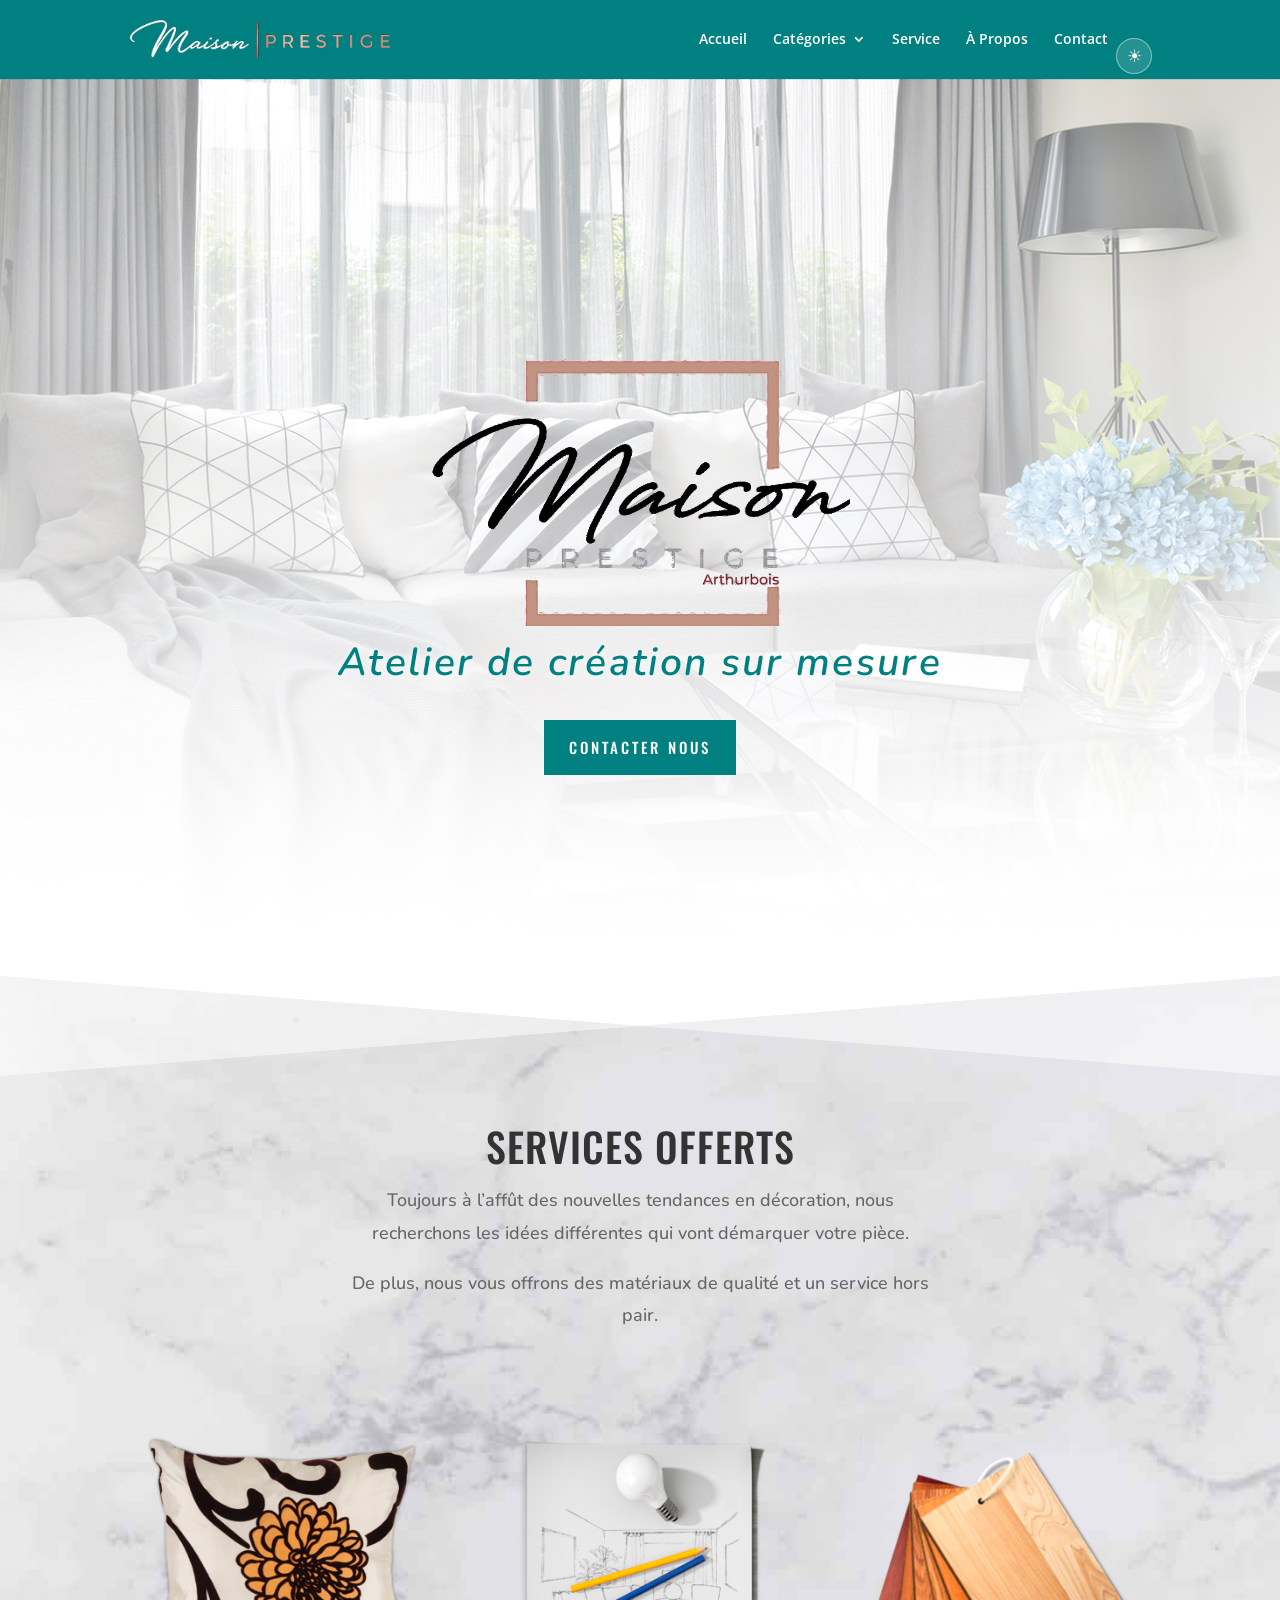
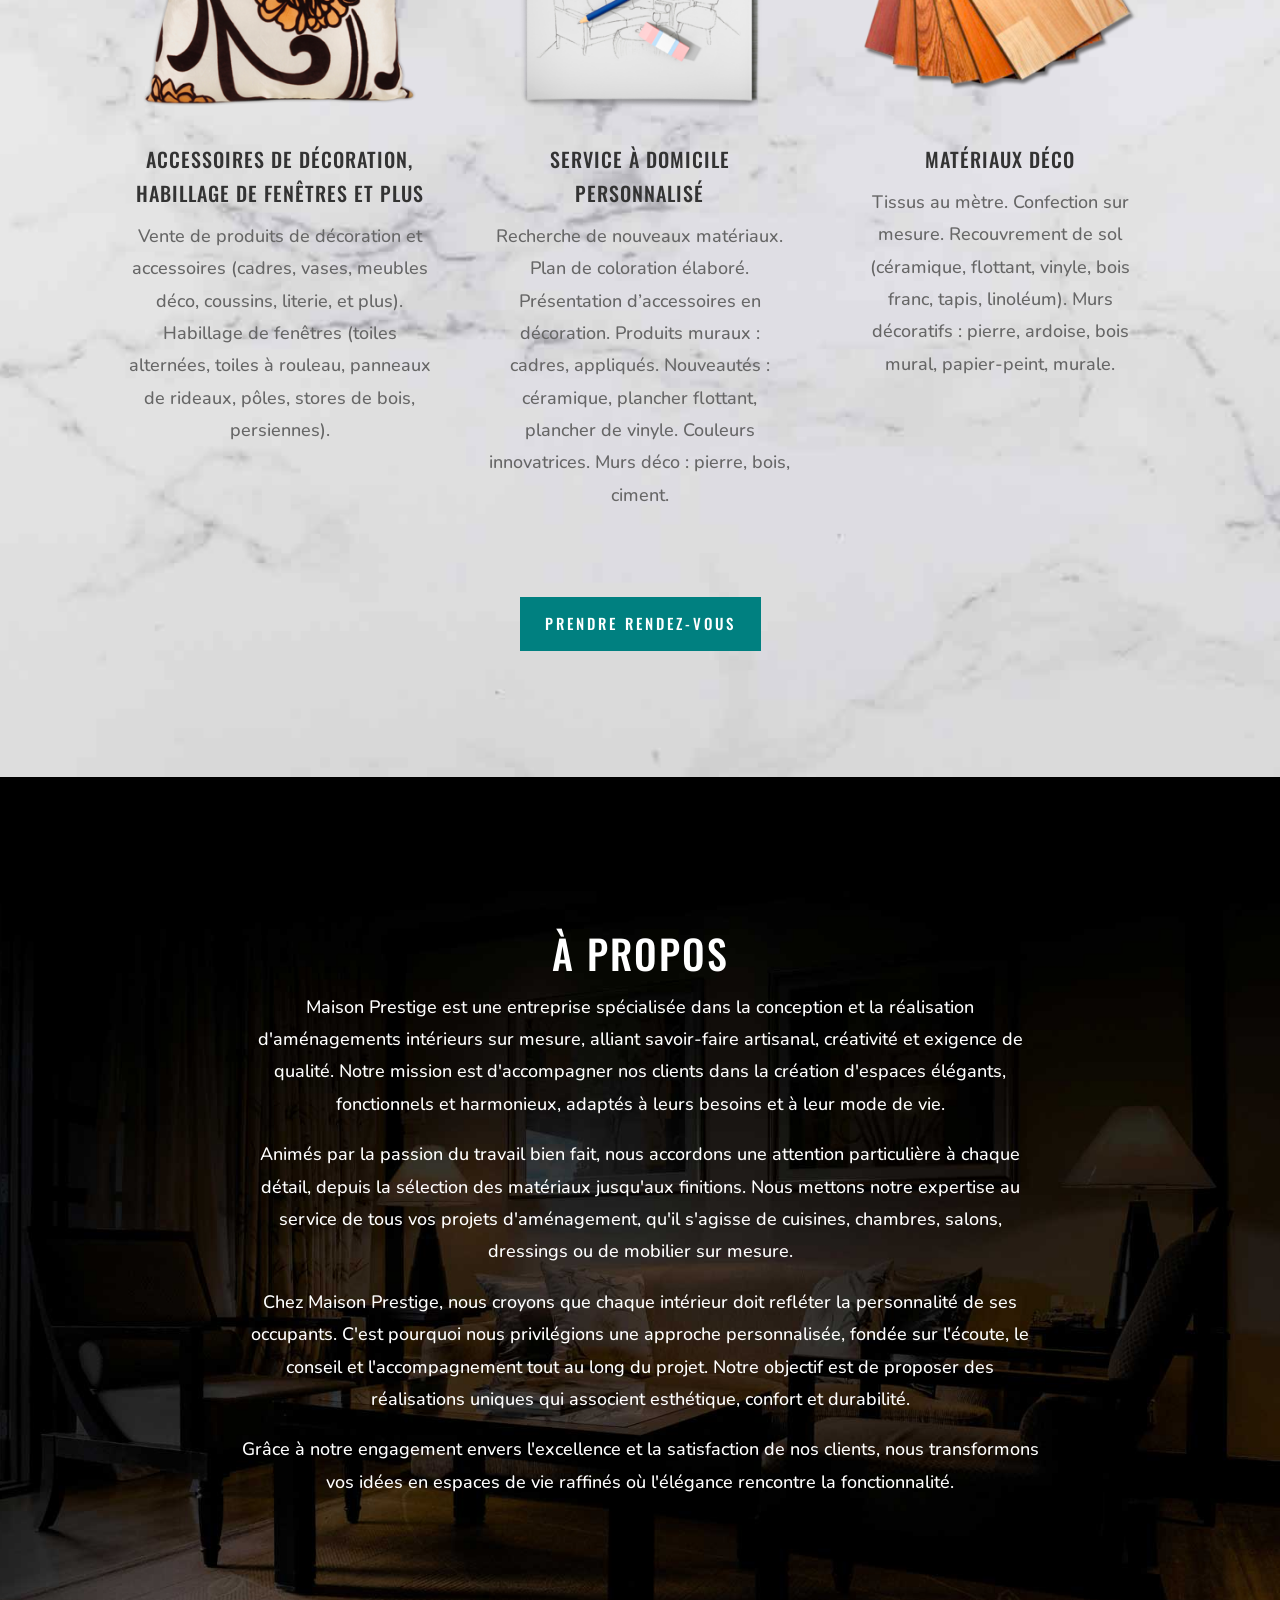
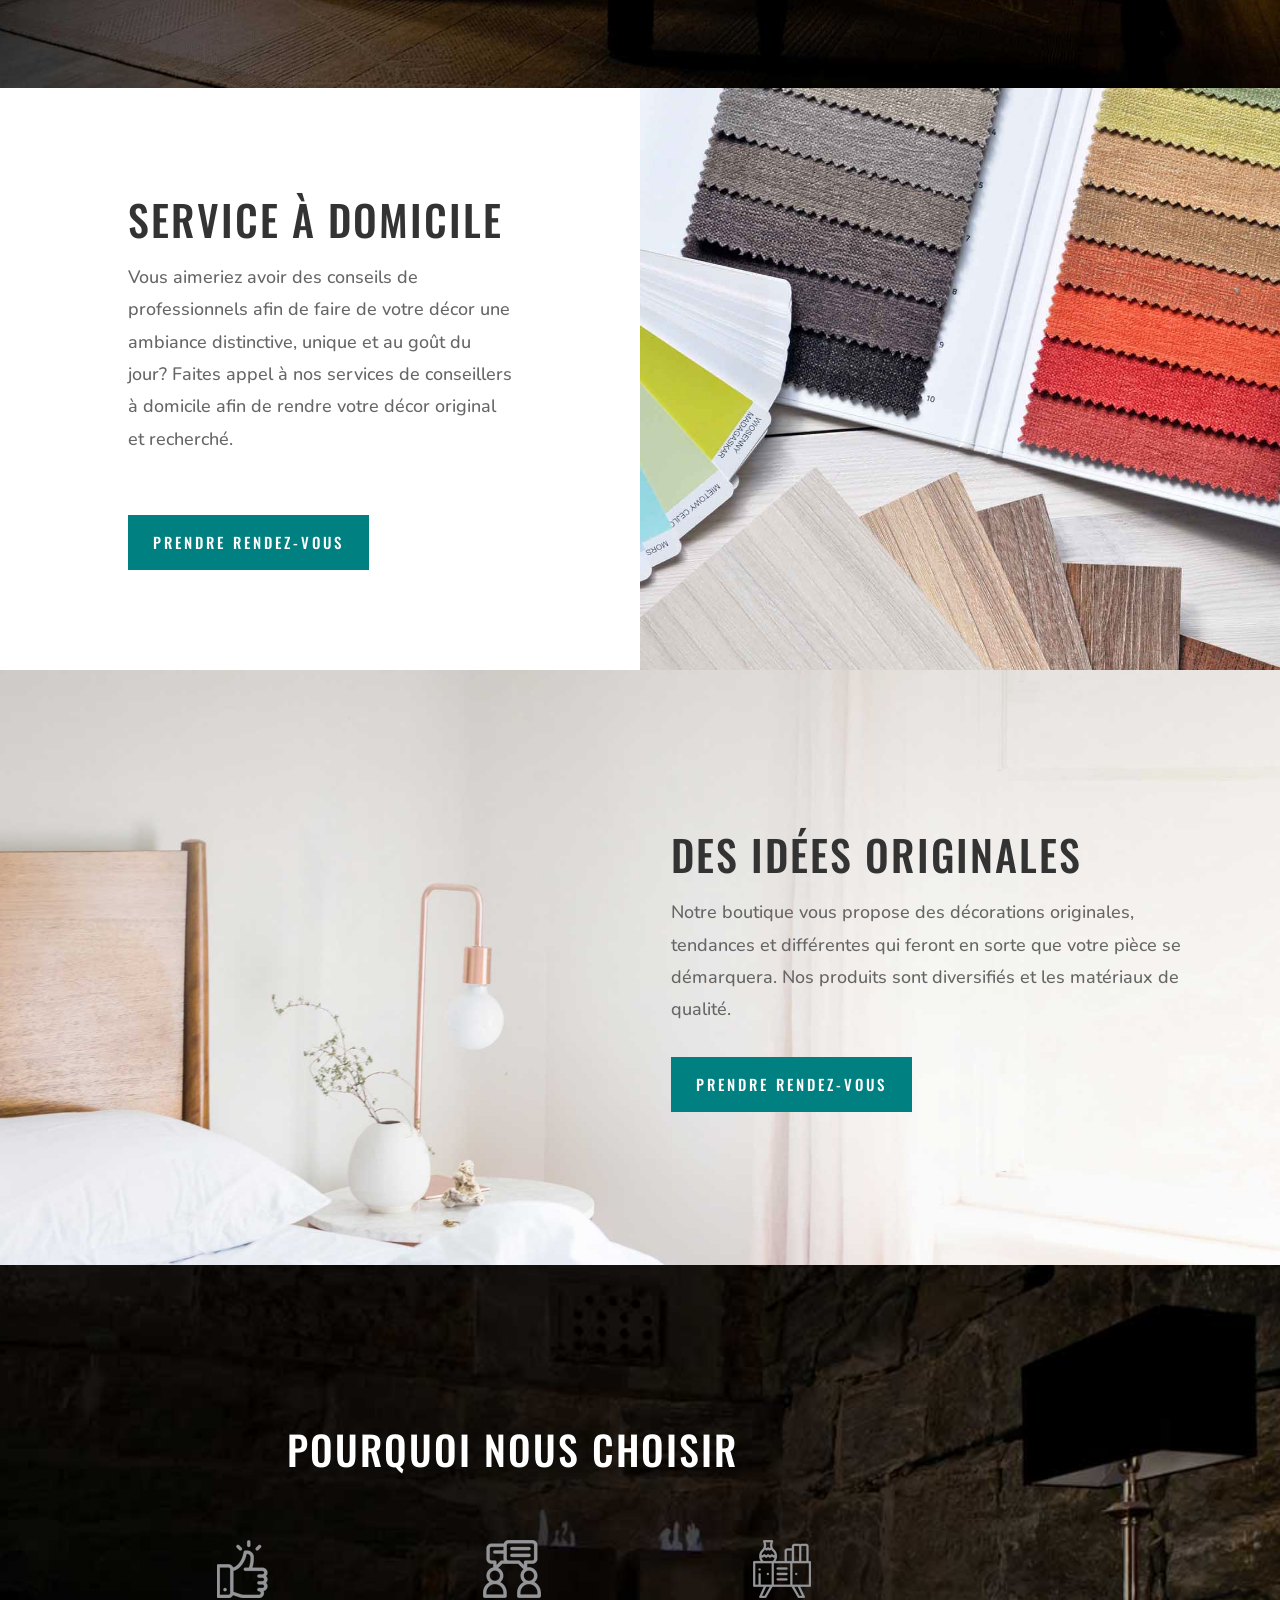
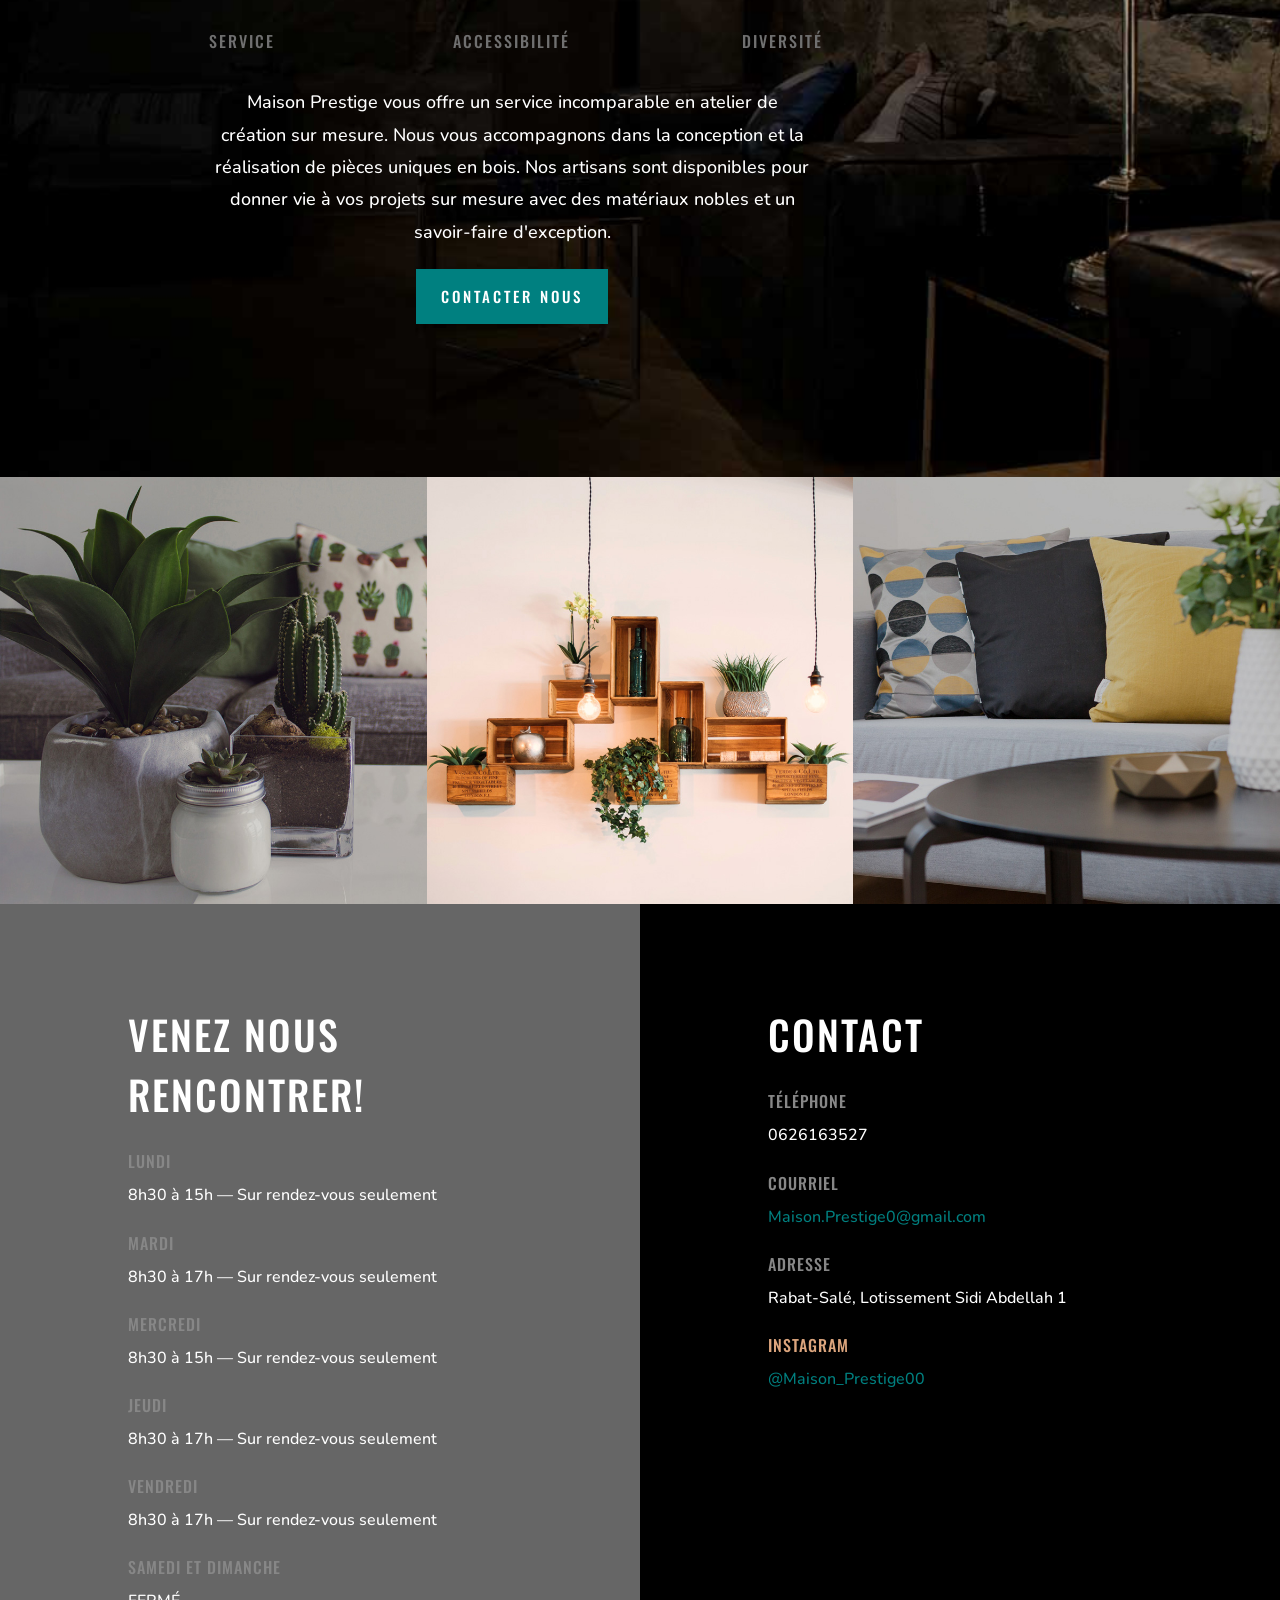
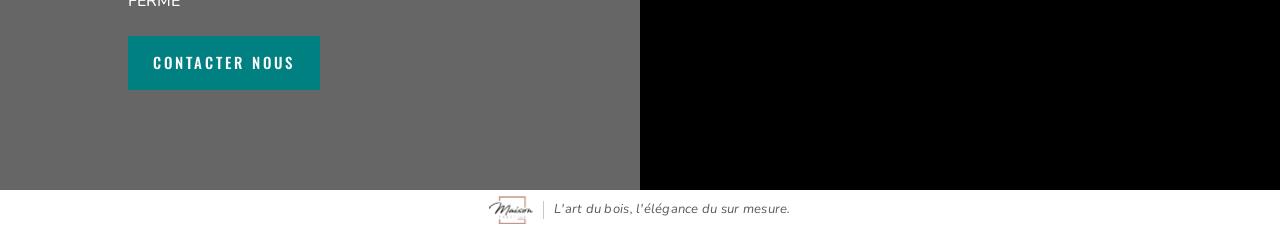
==== commit ab3b2723: "ajout photo" ====
--- a/index.html
+++ b/index.html
@@ -735,6 +735,6 @@
 <script src="js/contact-modal.js"></script>
 <style id="et-builder-module-design-deferred-9-cached-inline-styles">.et_pb_section_0.et_pb_section{background-color:#000000!important}.et_pb_fullwidth_header_0.et_pb_fullwidth_header .header-content h1,.et_pb_fullwidth_header_0.et_pb_fullwidth_header .header-content h2.et_pb_module_header,.et_pb_fullwidth_header_0.et_pb_fullwidth_header .header-content h3.et_pb_module_header,.et_pb_fullwidth_header_0.et_pb_fullwidth_header .header-content h4.et_pb_module_header,.et_pb_fullwidth_header_0.et_pb_fullwidth_header .header-content h5.et_pb_module_header,.et_pb_fullwidth_header_0.et_pb_fullwidth_header .header-content h6.et_pb_module_header{font-family:'Oswald',Helvetica,Arial,Lucida,sans-serif;text-transform:uppercase;font-size:80px;color:#515151!important;letter-spacing:0.05em;line-height:1.5em;text-align:center}.et_pb_fullwidth_header_0.et_pb_fullwidth_header .et_pb_header_content_wrapper{color:#008080!important}.et_pb_fullwidth_header_0.et_pb_fullwidth_header .et_pb_fullwidth_header_subhead{font-family:'Nunito',Helvetica,Arial,Lucida,sans-serif;font-weight:600;font-size:39px;color:#008080!important;line-height:1.9em}.et_pb_fullwidth_header.et_pb_fullwidth_header_0{background-image:linear-gradient(180deg,rgba(255,255,255,0.31) 0%,#ffffff 100%),url(images/accueil.jpg);background-color:#008080}.et_pb_fullwidth_header_0{padding-top:77px}body #page-container .et_pb_section .et_pb_fullwidth_header_0 .et_pb_button_one.et_pb_button{border-width:10px!important;border-color:#008080;border-radius:0px;letter-spacing:3px;font-size:15px;font-family:'Oswald',Helvetica,Arial,Lucida,sans-serif!important;text-transform:uppercase!important;background-color:#008080}body #page-container .et_pb_section .et_pb_fullwidth_header_0 .et_pb_button_one.et_pb_button:hover{border-color:#008080!important;border-radius:0px!important;letter-spacing:3px!important;padding-right:2em;padding-left:0.7em;background-image:initial;background-color:#008080}body #page-container .et_pb_section .et_pb_fullwidth_header_0 .et_pb_button_one.et_pb_button,body #page-container .et_pb_section .et_pb_fullwidth_header_0 .et_pb_button_one.et_pb_button:hover,body #page-container .et_pb_section .et_pb_button_0,body #page-container .et_pb_section .et_pb_button_0:hover,body #page-container .et_pb_section .et_pb_button_1,body #page-container .et_pb_section .et_pb_button_1:hover,body #page-container .et_pb_section .et_pb_button_3,body #page-container .et_pb_section .et_pb_button_3:hover,body #page-container .et_pb_section .et_pb_button_4,body #page-container .et_pb_section .et_pb_button_4:hover{padding:0.3em 1em!important}body #page-container .et_pb_section .et_pb_fullwidth_header_0 .et_pb_button_one.et_pb_button:before,body #page-container .et_pb_section .et_pb_fullwidth_header_0 .et_pb_button_one.et_pb_button:after,body #page-container .et_pb_section .et_pb_button_0:before,body #page-container .et_pb_section .et_pb_button_0:after,body #page-container .et_pb_section .et_pb_button_1:before,body #page-container .et_pb_section .et_pb_button_1:after,body #page-container .et_pb_section .et_pb_button_2:before,body #page-container .et_pb_section .et_pb_button_2:after,body #page-container .et_pb_section .et_pb_button_3:before,body #page-container .et_pb_section .et_pb_button_3:after,body #page-container .et_pb_section .et_pb_button_4:before,body #page-container .et_pb_section .et_pb_button_4:after{display:none!important}.et_pb_fullwidth_header_0 .et_pb_button_one.et_pb_button,.et_pb_button_0,.et_pb_button_1,.et_pb_button_2,.et_pb_button_3,.et_pb_button_4{transition:background-color 300ms ease 0ms,border 300ms ease 0ms,border-radius 300ms ease 0ms,letter-spacing 300ms ease 0ms}div.et_pb_section.et_pb_section_1{background-image:url(images/Fond_servicelows.jpg)!important}.et_pb_section_1.et_pb_section{padding-top:100px;padding-bottom:100px}.et_pb_section_1.section_has_divider.et_pb_top_divider .et_pb_top_inside_divider{background-image:url([data-uri]);background-size:100% 100px;top:0;height:100px;z-index:1;transform:scale(1,1)}.et_pb_text_0{line-height:1.8em;font-family:'Nunito',Helvetica,Arial,Lucida,sans-serif;font-size:18px;line-height:1.8em;max-width:600px}.et_pb_text_0 h2{font-family:'Oswald',Helvetica,Arial,Lucida,sans-serif;text-transform:uppercase;font-size:40px;letter-spacing:1px;line-height:1.5em;text-align:center}.et_pb_text_1,.et_pb_text_7{line-height:1.8em;font-family:'Nunito',Helvetica,Arial,Lucida,sans-serif;font-size:18px;line-height:1.8em;margin-top:-30px!important}.et_pb_text_1 h1{font-family:'Oswald',Helvetica,Arial,Lucida,sans-serif;font-size:16px;letter-spacing:2px}.et_pb_row_1.et_pb_row{padding-top:60px!important;padding-right:0px!important;padding-bottom:60px!important;padding-left:0px!important;padding-top:60px;padding-right:0px;padding-bottom:60px;padding-left:0px}.et_pb_blurb_0.et_pb_blurb .et_pb_module_header,.et_pb_blurb_0.et_pb_blurb .et_pb_module_header a,.et_pb_blurb_1.et_pb_blurb .et_pb_module_header,.et_pb_blurb_1.et_pb_blurb .et_pb_module_header a,.et_pb_blurb_2.et_pb_blurb .et_pb_module_header,.et_pb_blurb_2.et_pb_blurb .et_pb_module_header a{font-family:'Oswald',Helvetica,Arial,Lucida,sans-serif;text-transform:uppercase;font-size:20px;letter-spacing:1px;line-height:1.7em;text-align:center}.et_pb_blurb_0.et_pb_blurb p,.et_pb_blurb_1.et_pb_blurb p,.et_pb_blurb_2.et_pb_blurb p{line-height:1.8em}.et_pb_blurb_0.et_pb_blurb .et_pb_blurb_description,.et_pb_blurb_1.et_pb_blurb .et_pb_blurb_description,.et_pb_blurb_2.et_pb_blurb .et_pb_blurb_description,.et_pb_text_4 h1,.et_pb_text_5 h1{text-align:center}.et_pb_blurb_0.et_pb_blurb,.et_pb_blurb_1.et_pb_blurb,.et_pb_blurb_2.et_pb_blurb{font-family:'Nunito',Helvetica,Arial,Lucida,sans-serif;font-size:18px;line-height:1.8em}.et_pb_blurb_0 .et_pb_main_blurb_image .et_pb_image_wrap,.et_pb_blurb_1 .et_pb_main_blurb_image .et_pb_image_wrap,.et_pb_blurb_2 .et_pb_main_blurb_image .et_pb_image_wrap{width:280px}body #page-container .et_pb_section .et_pb_button_0,body #page-container .et_pb_section .et_pb_button_1,body #page-container .et_pb_section .et_pb_button_2,body #page-container .et_pb_section .et_pb_button_3,body #page-container .et_pb_section .et_pb_button_4{color:#ffffff!important;border-width:10px!important;border-color:#008080;border-radius:0px;letter-spacing:3px;font-size:15px;font-family:'Oswald',Helvetica,Arial,Lucida,sans-serif!important;text-transform:uppercase!important;background-color:#008080}body #page-container .et_pb_section .et_pb_button_0:hover,body #page-container .et_pb_section .et_pb_button_1:hover,body #page-container .et_pb_section .et_pb_button_2:hover,body #page-container .et_pb_section .et_pb_button_3:hover,body #page-container .et_pb_section .et_pb_button_4:hover{border-color:#008080!important;border-radius:0px!important;letter-spacing:3px!important;background-image:initial;background-color:#008080}.et_pb_button_0,.et_pb_button_0:after,.et_pb_button_1,.et_pb_button_1:after,.et_pb_button_2,.et_pb_button_2:after,.et_pb_button_3,.et_pb_button_3:after,.et_pb_button_4,.et_pb_button_4:after{transition:all 300ms ease 0ms}div.et_pb_section.et_pb_section_2{background-image:url(images/histoirelow-1.jpg)!important}.et_pb_section_2.et_pb_section{padding-top:120px;padding-right:0px;padding-bottom:60px;padding-left:0px;background-color:#1d140b!important}.et_pb_text_2 h2,.et_pb_text_6 h2{font-family:'Oswald',Helvetica,Arial,Lucida,sans-serif;text-transform:uppercase;font-size:40px;letter-spacing:2px;line-height:1.5em;text-align:center}.et_pb_text_2,.et_pb_text_6{max-width:600px}.et_pb_text_3.et_pb_text,.et_pb_text_7.et_pb_text{color:#ffffff!important}.et_pb_text_3{line-height:1.8em;font-family:'Nunito',Helvetica,Arial,Lucida,sans-serif;font-size:18px;line-height:1.8em;padding-bottom:104px!important;margin-top:-30px!important}.et_pb_text_3 h1,.et_pb_text_7 h1{font-family:'Oswald',Helvetica,Arial,Lucida,sans-serif;font-size:16px;letter-spacing:2px;line-height:1.7em}.et_pb_section_3.et_pb_section,.et_pb_section_6.et_pb_section,.et_pb_section_7.et_pb_section{padding-top:0px;padding-right:0px;padding-bottom:0px;padding-left:0px}.et_pb_row_4.et_pb_row,.et_pb_row_9.et_pb_row,.et_pb_row_10.et_pb_row{padding-top:0px!important;padding-right:0px!important;padding-bottom:0px!important;padding-left:0px!important;padding-top:0px;padding-right:0px;padding-bottom:0px;padding-left:0px}.et_pb_text_4,.et_pb_text_5{line-height:1.8em;font-family:'Nunito',Helvetica,Arial,Lucida,sans-serif;font-size:18px;line-height:1.8em}.et_pb_text_4 h3,.et_pb_text_5 h3{font-family:'Oswald',Helvetica,Arial,Lucida,sans-serif;text-transform:uppercase;font-size:42px;letter-spacing:2px;line-height:1.5em}.et_pb_button_1_wrapper{margin-top:60px!important}div.et_pb_section.et_pb_section_4{background-image:url(images/pourquoi.lowjpg.jpg)!important}.et_pb_section_4.et_pb_section{padding-top:10%;padding-right:0px;padding-bottom:10%;padding-left:0px;background-color:#e2d4c0!important}.et_pb_button_2_wrapper,.et_pb_button_3_wrapper,.et_pb_button_4_wrapper{margin-top:20px!important}body #page-container .et_pb_section .et_pb_button_2,body #page-container .et_pb_section .et_pb_button_2:hover{padding-right:1em!important;padding-left:1em!important}div.et_pb_section.et_pb_section_5{background-image:url(images/qualiteslow-1.jpg)!important}.et_pb_section_5.et_pb_section{padding-top:10%;padding-right:0px;padding-bottom:10%;padding-left:0px;background-color:#1d2528!important}.et_pb_row_6.et_pb_row,.et_pb_row_7.et_pb_row,.et_pb_row_8.et_pb_row{padding-right:20%!important;padding-right:20%}.et_pb_text_6 h1{text-transform:uppercase;text-align:center}.et_pb_blurb_3.et_pb_blurb .et_pb_module_header,.et_pb_blurb_3.et_pb_blurb .et_pb_module_header a,.et_pb_blurb_4.et_pb_blurb .et_pb_module_header,.et_pb_blurb_4.et_pb_blurb .et_pb_module_header a,.et_pb_blurb_5.et_pb_blurb .et_pb_module_header,.et_pb_blurb_5.et_pb_blurb .et_pb_module_header a{font-family:'Oswald',Helvetica,Arial,Lucida,sans-serif;text-transform:uppercase;font-size:16px;color:#707070!important;letter-spacing:2px;line-height:1.7em;text-align:center}.et_pb_blurb_3.et_pb_blurb,.et_pb_blurb_4.et_pb_blurb,.et_pb_blurb_5.et_pb_blurb{padding-top:0px!important;padding-right:0px!important;padding-bottom:0px!important;padding-left:0px!important;margin-top:0px!important;margin-right:0px!important;margin-bottom:0px!important;margin-left:0px!important}.et_pb_image_0,.et_pb_image_1,.et_pb_image_2{width:100%;max-width:100%!important;text-align:left;margin-left:0}.et_pb_image_0 .et_pb_image_wrap,.et_pb_image_0 img,.et_pb_image_1 .et_pb_image_wrap,.et_pb_image_1 img,.et_pb_image_2 .et_pb_image_wrap,.et_pb_image_2 img{width:100%}.et_pb_text_8,.et_pb_text_15{font-family:'Oswald',Helvetica,Arial,Lucida,sans-serif;margin-bottom:4%!important}.et_pb_text_8 h2,.et_pb_text_15 h2{font-family:'Oswald',Helvetica,Arial,Lucida,sans-serif;text-transform:uppercase;font-size:40px;letter-spacing:2px;line-height:1.5em;text-align:left}.et_pb_text_9,.et_pb_text_10,.et_pb_text_11,.et_pb_text_12,.et_pb_text_13,.et_pb_text_14,.et_pb_text_16,.et_pb_text_17,.et_pb_text_18,.et_pb_text_19,.et_pb_text_20{line-height:1.5em;font-family:'Nunito',Helvetica,Arial,Lucida,sans-serif;font-size:16px;line-height:1.5em;margin-bottom:6%!important}.et_pb_text_9 h1,.et_pb_text_10 h1,.et_pb_text_11 h1,.et_pb_text_12 h1,.et_pb_text_13 h1,.et_pb_text_14 h1,.et_pb_text_16 h1,.et_pb_text_17 h1,.et_pb_text_18 h1,.et_pb_text_20 h1{font-family:'Oswald',Helvetica,Arial,Lucida,sans-serif;text-transform:uppercase;font-size:16px;color:#4f4f4f!important;letter-spacing:2px;line-height:1.7em}.et_pb_text_9 h4,.et_pb_text_10 h4,.et_pb_text_11 h4,.et_pb_text_12 h4,.et_pb_text_13 h4,.et_pb_text_14 h4,.et_pb_text_16 h4,.et_pb_text_17 h4,.et_pb_text_18 h4,.et_pb_text_20 h4{font-family:'Oswald',Helvetica,Arial,Lucida,sans-serif;text-transform:uppercase;font-size:16px;color:#878787!important;letter-spacing:1px;line-height:1.5em}.et_pb_text_19.et_pb_text{color:#008080!important}.et_pb_text_19 h1{font-family:'Oswald',Helvetica,Arial,Lucida,sans-serif;text-transform:uppercase;font-size:16px;color:#DCA57D!important;letter-spacing:2px;line-height:1.7em}.et_pb_text_19 h4{font-family:'Oswald',Helvetica,Arial,Lucida,sans-serif;text-transform:uppercase;font-size:16px;color:#DCA57D!important;letter-spacing:1px;line-height:1.5em}.et_pb_section_8.et_pb_section{padding-top:7px;padding-bottom:0px;background-color:#ffffff!important}.et_pb_row_11.et_pb_row{padding-top:0px!important;padding-bottom:0px!important;padding-top:0px;padding-bottom:0px}.et_pb_row_11,body #page-container .et-db #et-boc .et-l .et_pb_row_11.et_pb_row,body.et_pb_pagebuilder_layout.single #page-container #et-boc .et-l .et_pb_row_11.et_pb_row,body.et_pb_pagebuilder_layout.single.et_full_width_page #page-container #et-boc .et-l .et_pb_row_11.et_pb_row{max-width:266px}.et_pb_blurb_6.et_pb_blurb .et_pb_module_header,.et_pb_blurb_6.et_pb_blurb .et_pb_module_header a{font-size:16px;line-height:1.1em}.et_pb_blurb_6.et_pb_blurb{font-weight:700;padding-bottom:0px!important;margin-bottom:0px!important}.et_pb_blurb_6 .et_pb_main_blurb_image .et_pb_image_wrap{width:100px}.et_pb_blurb_6 .et_pb_blurb_content{max-width:294px}.et_pb_column_6{padding-top:100px;padding-right:10%;padding-bottom:100px;padding-left:10%}.et_pb_column_7{background-image:url(images/service_a_domicilelow.jpg)}.et_pb_column_18{background-color:rgba(0,0,0,0.6);padding-top:100px;padding-right:10%;padding-bottom:100px;padding-left:10%}.et_pb_column_19{background-color:#000000;padding-top:100px;padding-right:10%;padding-bottom:100px;padding-left:10%}.et_pb_row_0.et_pb_row{padding-top:40px!important;padding-right:0px!important;padding-bottom:40px!important;padding-left:0px!important;margin-left:auto!important;margin-right:auto!important;padding-top:40px;padding-right:0px;padding-bottom:40px;padding-left:0px}.et_pb_text_0.et_pb_module,.et_pb_text_1.et_pb_module,.et_pb_text_2.et_pb_module,.et_pb_text_3.et_pb_module,.et_pb_text_6.et_pb_module,.et_pb_text_7.et_pb_module{margin-left:auto!important;margin-right:auto!important}.et_pb_text_4.et_pb_module,.et_pb_text_5.et_pb_module{margin-left:0px!important;margin-right:auto!important}@media only screen and (min-width:981px){.et_pb_text_1,.et_pb_text_4,.et_pb_text_5,.et_pb_text_7{max-width:600px}.et_pb_text_3{max-width:800px}.et_pb_row_4,body #page-container .et-db #et-boc .et-l .et_pb_row_4.et_pb_row,body.et_pb_pagebuilder_layout.single #page-container #et-boc .et-l .et_pb_row_4.et_pb_row,body.et_pb_pagebuilder_layout.single.et_full_width_page #page-container #et-boc .et-l .et_pb_row_4.et_pb_row,.et_pb_row_9,body #page-container .et-db #et-boc .et-l .et_pb_row_9.et_pb_row,body.et_pb_pagebuilder_layout.single #page-container #et-boc .et-l .et_pb_row_9.et_pb_row,body.et_pb_pagebuilder_layout.single.et_full_width_page #page-container #et-boc .et-l .et_pb_row_9.et_pb_row,.et_pb_row_10,body #page-container .et-db #et-boc .et-l .et_pb_row_10.et_pb_row,body.et_pb_pagebuilder_layout.single #page-container #et-boc .et-l .et_pb_row_10.et_pb_row,body.et_pb_pagebuilder_layout.single.et_full_width_page #page-container #et-boc .et-l .et_pb_row_10.et_pb_row{width:100%;max-width:100%}.et_pb_row_5,body #page-container .et-db #et-boc .et-l .et_pb_row_5.et_pb_row,body.et_pb_pagebuilder_layout.single #page-container #et-boc .et-l .et_pb_row_5.et_pb_row,body.et_pb_pagebuilder_layout.single.et_full_width_page #page-container #et-boc .et-l .et_pb_row_5.et_pb_row{width:89%;max-width:89%}}@media only screen and (max-width:980px){.et_pb_fullwidth_header_0.et_pb_fullwidth_header .header-content h1,.et_pb_fullwidth_header_0.et_pb_fullwidth_header .header-content h2.et_pb_module_header,.et_pb_fullwidth_header_0.et_pb_fullwidth_header .header-content h3.et_pb_module_header,.et_pb_fullwidth_header_0.et_pb_fullwidth_header .header-content h4.et_pb_module_header,.et_pb_fullwidth_header_0.et_pb_fullwidth_header .header-content h5.et_pb_module_header,.et_pb_fullwidth_header_0.et_pb_fullwidth_header .header-content h6.et_pb_module_header{font-size:60px}.et_pb_row_4,body #page-container .et-db #et-boc .et-l .et_pb_row_4.et_pb_row,body.et_pb_pagebuilder_layout.single #page-container #et-boc .et-l .et_pb_row_4.et_pb_row,body.et_pb_pagebuilder_layout.single.et_full_width_page #page-container #et-boc .et-l .et_pb_row_4.et_pb_row,.et_pb_row_9,body #page-container .et-db #et-boc .et-l .et_pb_row_9.et_pb_row,body.et_pb_pagebuilder_layout.single #page-container #et-boc .et-l .et_pb_row_9.et_pb_row,body.et_pb_pagebuilder_layout.single.et_full_width_page #page-container #et-boc .et-l .et_pb_row_9.et_pb_row,.et_pb_row_10,body #page-container .et-db #et-boc .et-l .et_pb_row_10.et_pb_row,body.et_pb_pagebuilder_layout.single #page-container #et-boc .et-l .et_pb_row_10.et_pb_row,body.et_pb_pagebuilder_layout.single.et_full_width_page #page-container #et-boc .et-l .et_pb_row_10.et_pb_row{width:100%;max-width:100%}.et_pb_row_5,body #page-container .et-db #et-boc .et-l .et_pb_row_5.et_pb_row,body.et_pb_pagebuilder_layout.single #page-container #et-boc .et-l .et_pb_row_5.et_pb_row,body.et_pb_pagebuilder_layout.single.et_full_width_page #page-container #et-boc .et-l .et_pb_row_5.et_pb_row{width:80%;max-width:80%}.et_pb_row_6.et_pb_row,.et_pb_row_7.et_pb_row,.et_pb_row_8.et_pb_row{padding-right:0px!important;padding-right:0px!important}.et_pb_image_0,.et_pb_image_1,.et_pb_image_2{text-align:center;margin-left:auto;margin-right:auto}}@media only screen and (max-width:767px){.et_pb_fullwidth_header_0.et_pb_fullwidth_header .header-content h1,.et_pb_fullwidth_header_0.et_pb_fullwidth_header .header-content h2.et_pb_module_header,.et_pb_fullwidth_header_0.et_pb_fullwidth_header .header-content h3.et_pb_module_header,.et_pb_fullwidth_header_0.et_pb_fullwidth_header .header-content h4.et_pb_module_header,.et_pb_fullwidth_header_0.et_pb_fullwidth_header .header-content h5.et_pb_module_header,.et_pb_fullwidth_header_0.et_pb_fullwidth_header .header-content h6.et_pb_module_header{font-size:40px}.et_pb_row_6.et_pb_row,.et_pb_row_7.et_pb_row,.et_pb_row_8.et_pb_row{padding-right:0px!important;padding-right:0px!important}}</style>
 
-<link rel="stylesheet" href="css/maison-chic-overrides.css?v=6">
+<link rel="stylesheet" href="css/maison-chic-overrides.css?v=7">
 <script src="js/theme-toggle.js"></script>
 </body></html>
--- a/css/maison-chic-overrides.css
+++ b/css/maison-chic-overrides.css
@@ -62,8 +62,25 @@
     display: none !important;
   }
 
+  /* Restaurer la hauteur navbar desktop (Divi par défaut) */
   .et_header_style_left #main-header #et-top-navigation {
-    padding-top: 0 !important;
+    padding-top: 33px !important;
+  }
+
+  .et_header_style_left #main-header #et-top-navigation nav > ul > li > a {
+    padding-bottom: 33px !important;
+  }
+
+  .et_header_style_left #main-header .container.et_menu_container {
+    min-height: 80px !important;
+  }
+
+  .et_fixed_nav #main-header.et-fixed-header #et-top-navigation {
+    padding-top: 20px !important;
+  }
+
+  .et_fixed_nav #main-header.et-fixed-header #et-top-navigation nav > ul > li > a {
+    padding-bottom: 20px !important;
   }
 }
 
@@ -230,10 +247,10 @@
     align-items: center !important;
     justify-content: space-between !important;
     flex-wrap: nowrap !important;
-    min-height: 66px !important;
-    width: 100% !important;
-    padding-top: 0 !important;
-    padding-bottom: 0 !important;
+    min-height: 72px !important;
+    width: 100% !important;
+    padding-top: 10px !important;
+    padding-bottom: 10px !important;
     padding-left: 12px !important;
     padding-right: 10px !important;
     gap: 8px !important;
@@ -251,7 +268,7 @@
   }
 
   #main-header #logo {
-    max-height: 40px !important;
+    max-height: 44px !important;
     height: auto !important;
     width: auto !important;
     max-width: 100% !important;
@@ -319,11 +336,66 @@
     flex-shrink: 0 !important;
   }
 
-  #main-header .et_mobile_menu {
-    top: 100% !important;
+  /* Menu mobile pleine largeur (pas limité au bouton ☰) */
+  #main-header ul.et_mobile_menu {
+    position: fixed !important;
+    top: 72px !important;
     left: 0 !important;
     right: 0 !important;
     width: 100% !important;
+    max-width: 100% !important;
+    min-width: 100% !important;
+    margin: 0 !important;
+    padding: 8px 0 16px !important;
+    box-sizing: border-box !important;
+    z-index: 100000 !important;
+    overflow-y: auto !important;
+    max-height: calc(100vh - 72px) !important;
+    border-top: 3px solid rgba(255, 255, 255, 0.25) !important;
+    box-shadow: 0 8px 24px rgba(0, 0, 0, 0.18) !important;
+  }
+
+  .et_fixed_nav #main-header.et-fixed-header ul.et_mobile_menu {
+    top: 56px !important;
+    max-height: calc(100vh - 56px) !important;
+  }
+
+  #main-header .et_mobile_menu li {
+    display: block !important;
+    width: 100% !important;
+    margin: 0 !important;
+    padding: 0 !important;
+    float: none !important;
+  }
+
+  #main-header .et_mobile_menu li a {
+    display: block !important;
+    width: 100% !important;
+    padding: 14px 22px !important;
+    font-size: 15px !important;
+    line-height: 1.4 !important;
+    white-space: normal !important;
+    word-wrap: break-word !important;
+    border-bottom: 1px solid rgba(255, 255, 255, 0.12) !important;
+    box-sizing: border-box !important;
+  }
+
+  #main-header .et_mobile_menu .sub-menu {
+    position: static !important;
+    display: block !important;
+    width: 100% !important;
+    visibility: visible !important;
+    opacity: 1 !important;
+    padding: 0 !important;
+    margin: 0 !important;
+    box-shadow: none !important;
+    background: rgba(0, 0, 0, 0.14) !important;
+    border-top: none !important;
+  }
+
+  #main-header .et_mobile_menu .sub-menu li a {
+    padding-left: 34px !important;
+    font-size: 14px !important;
   }
 }
 
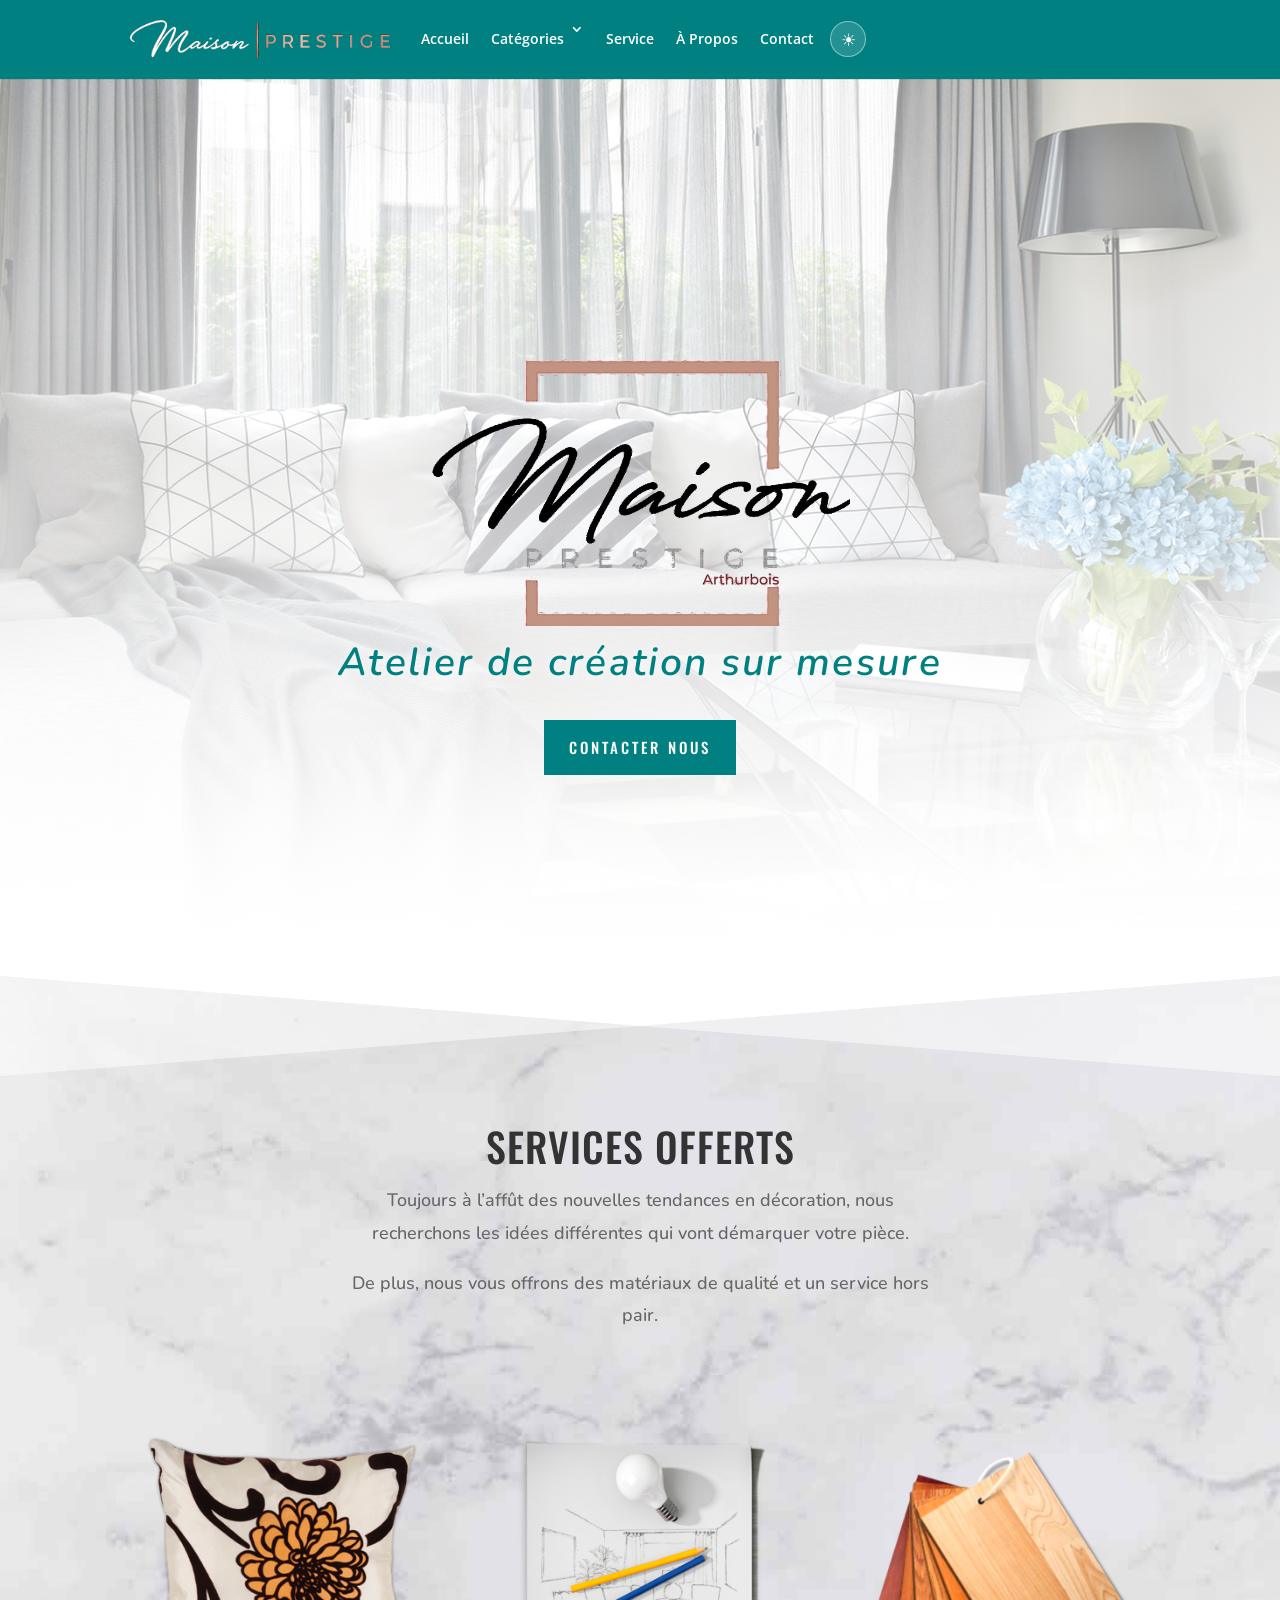
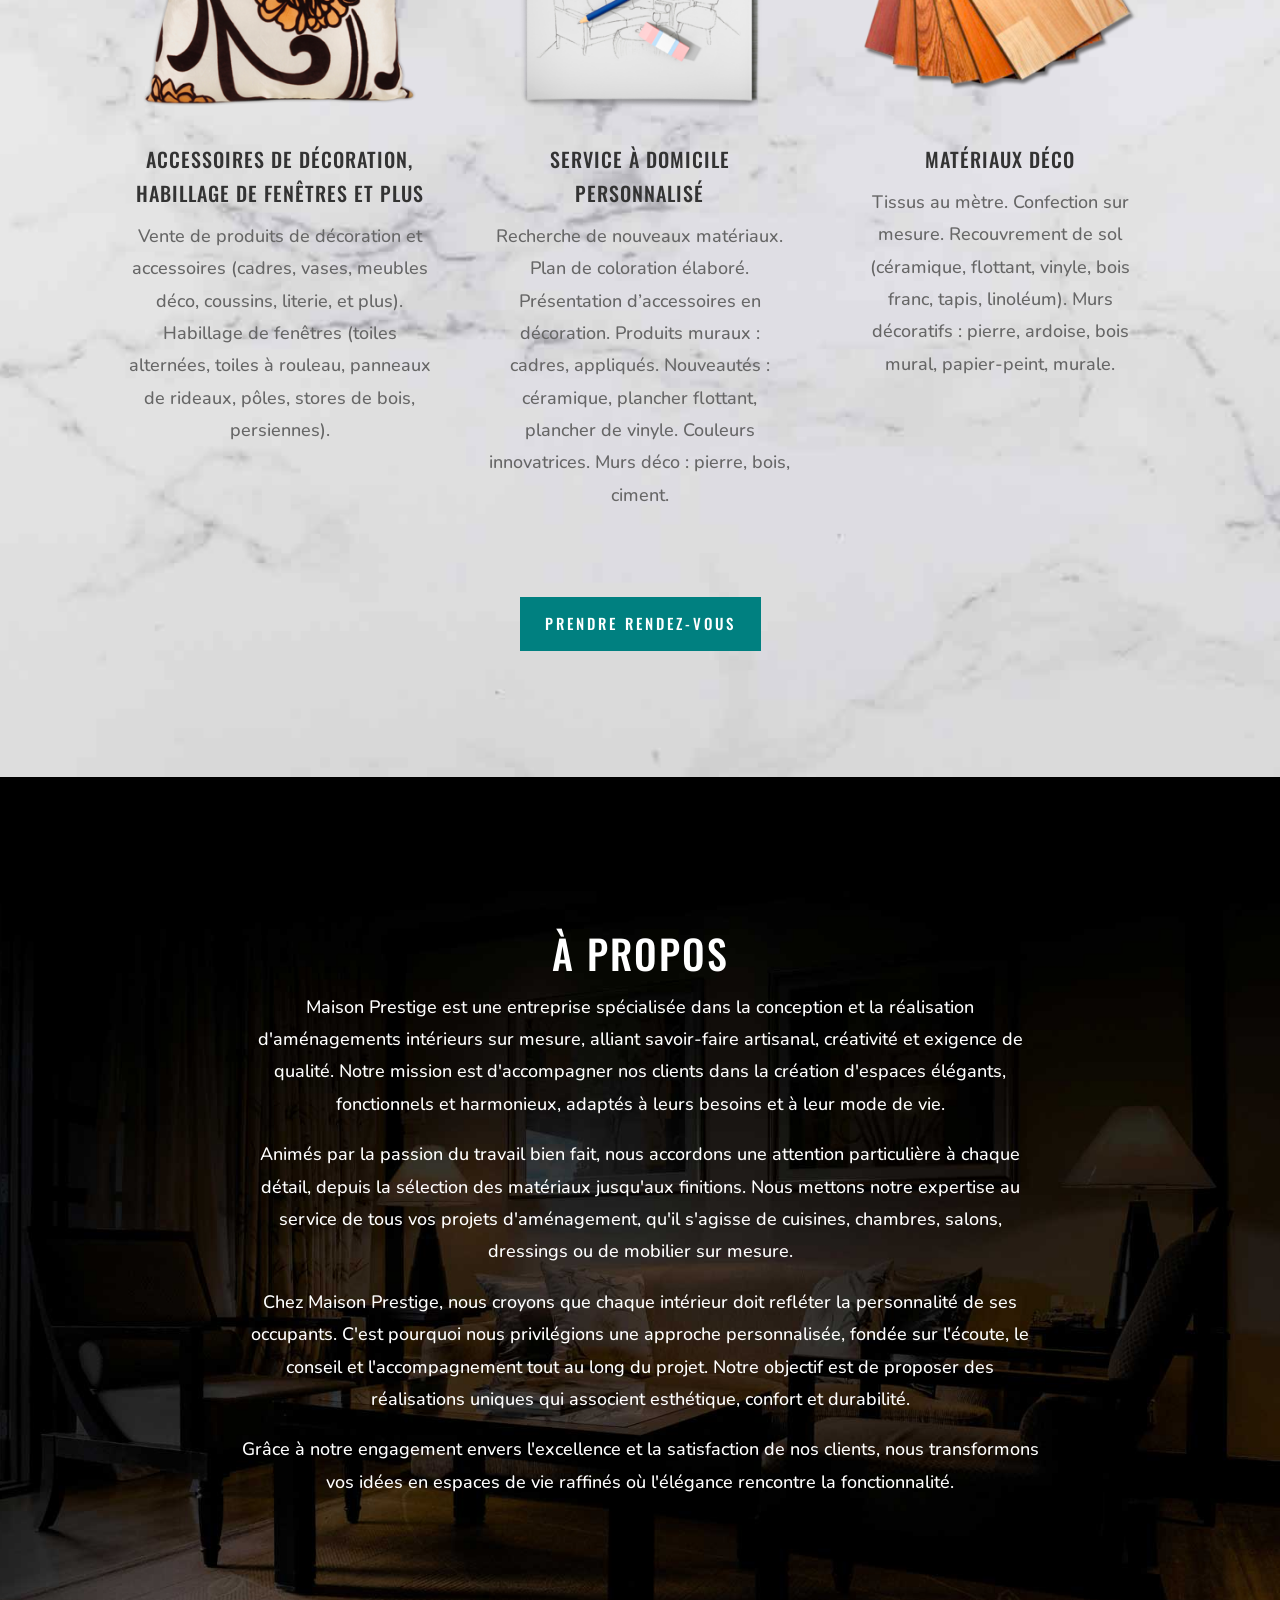
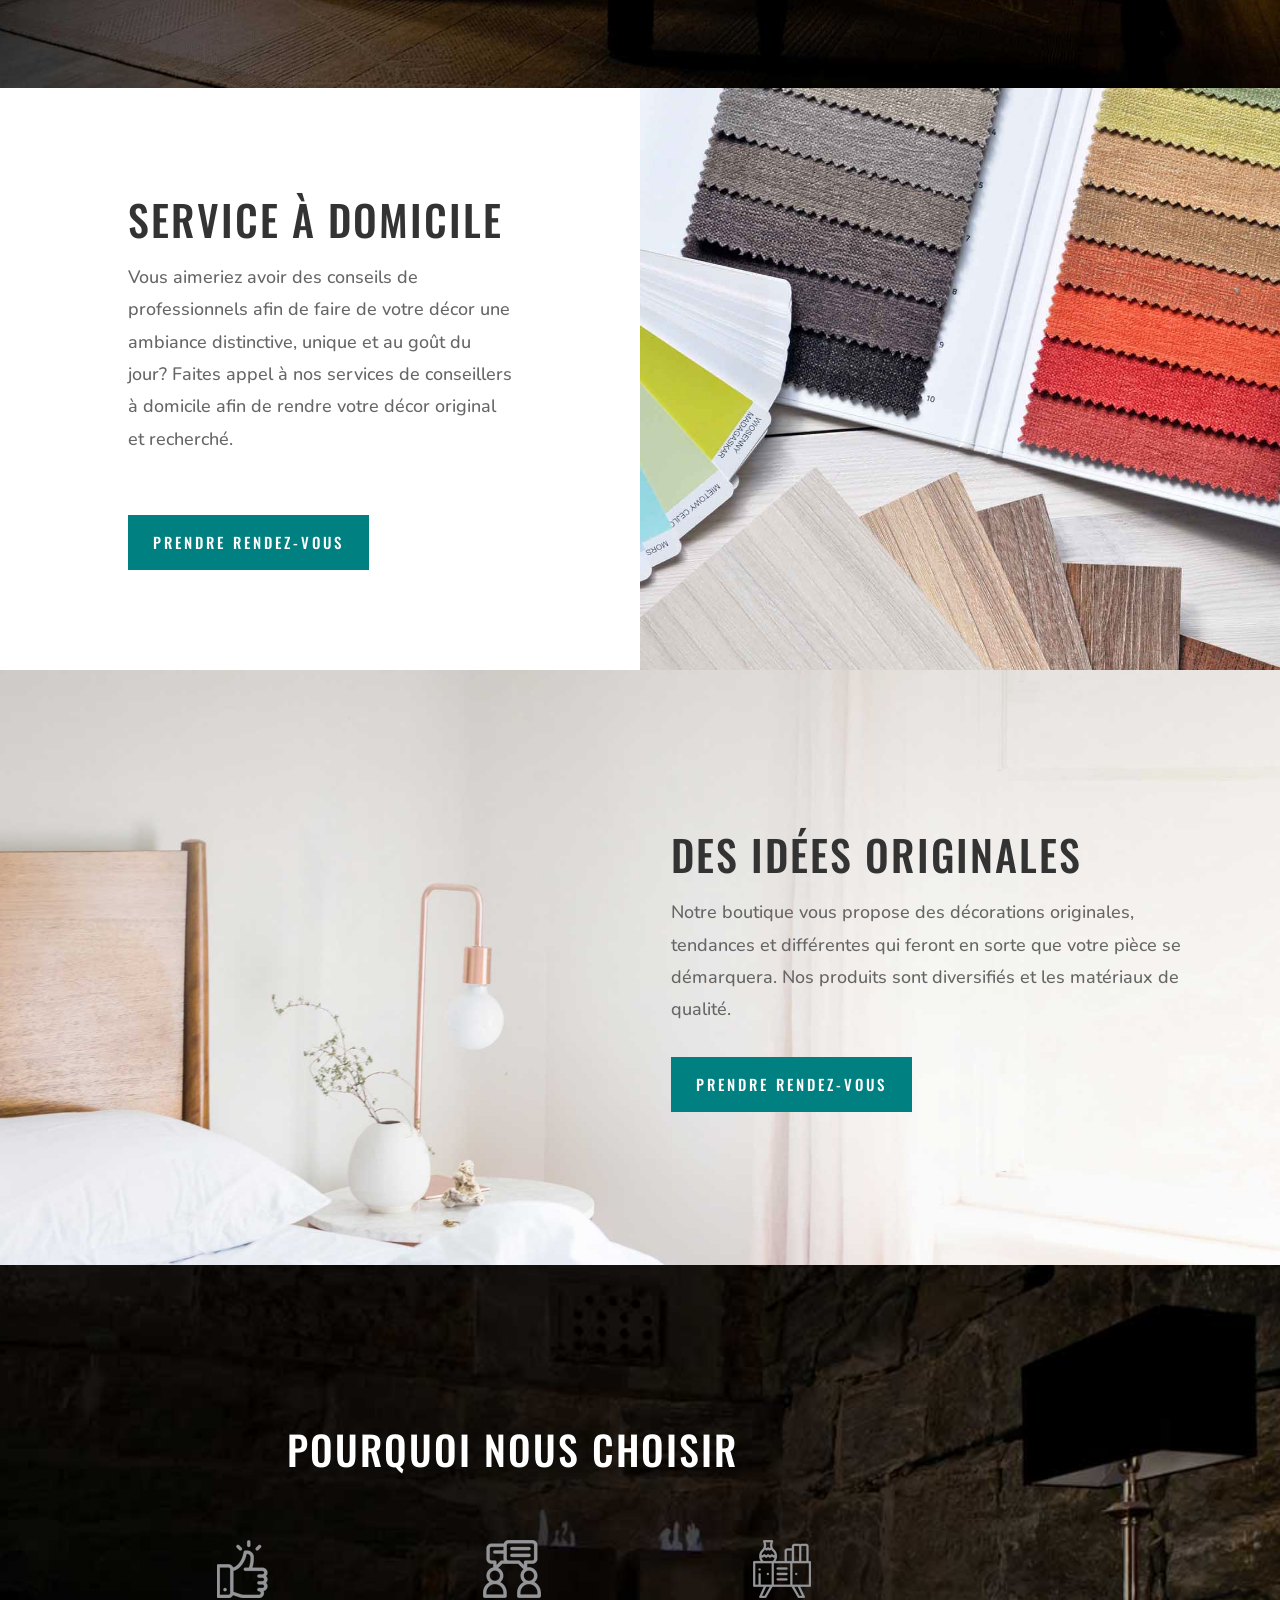
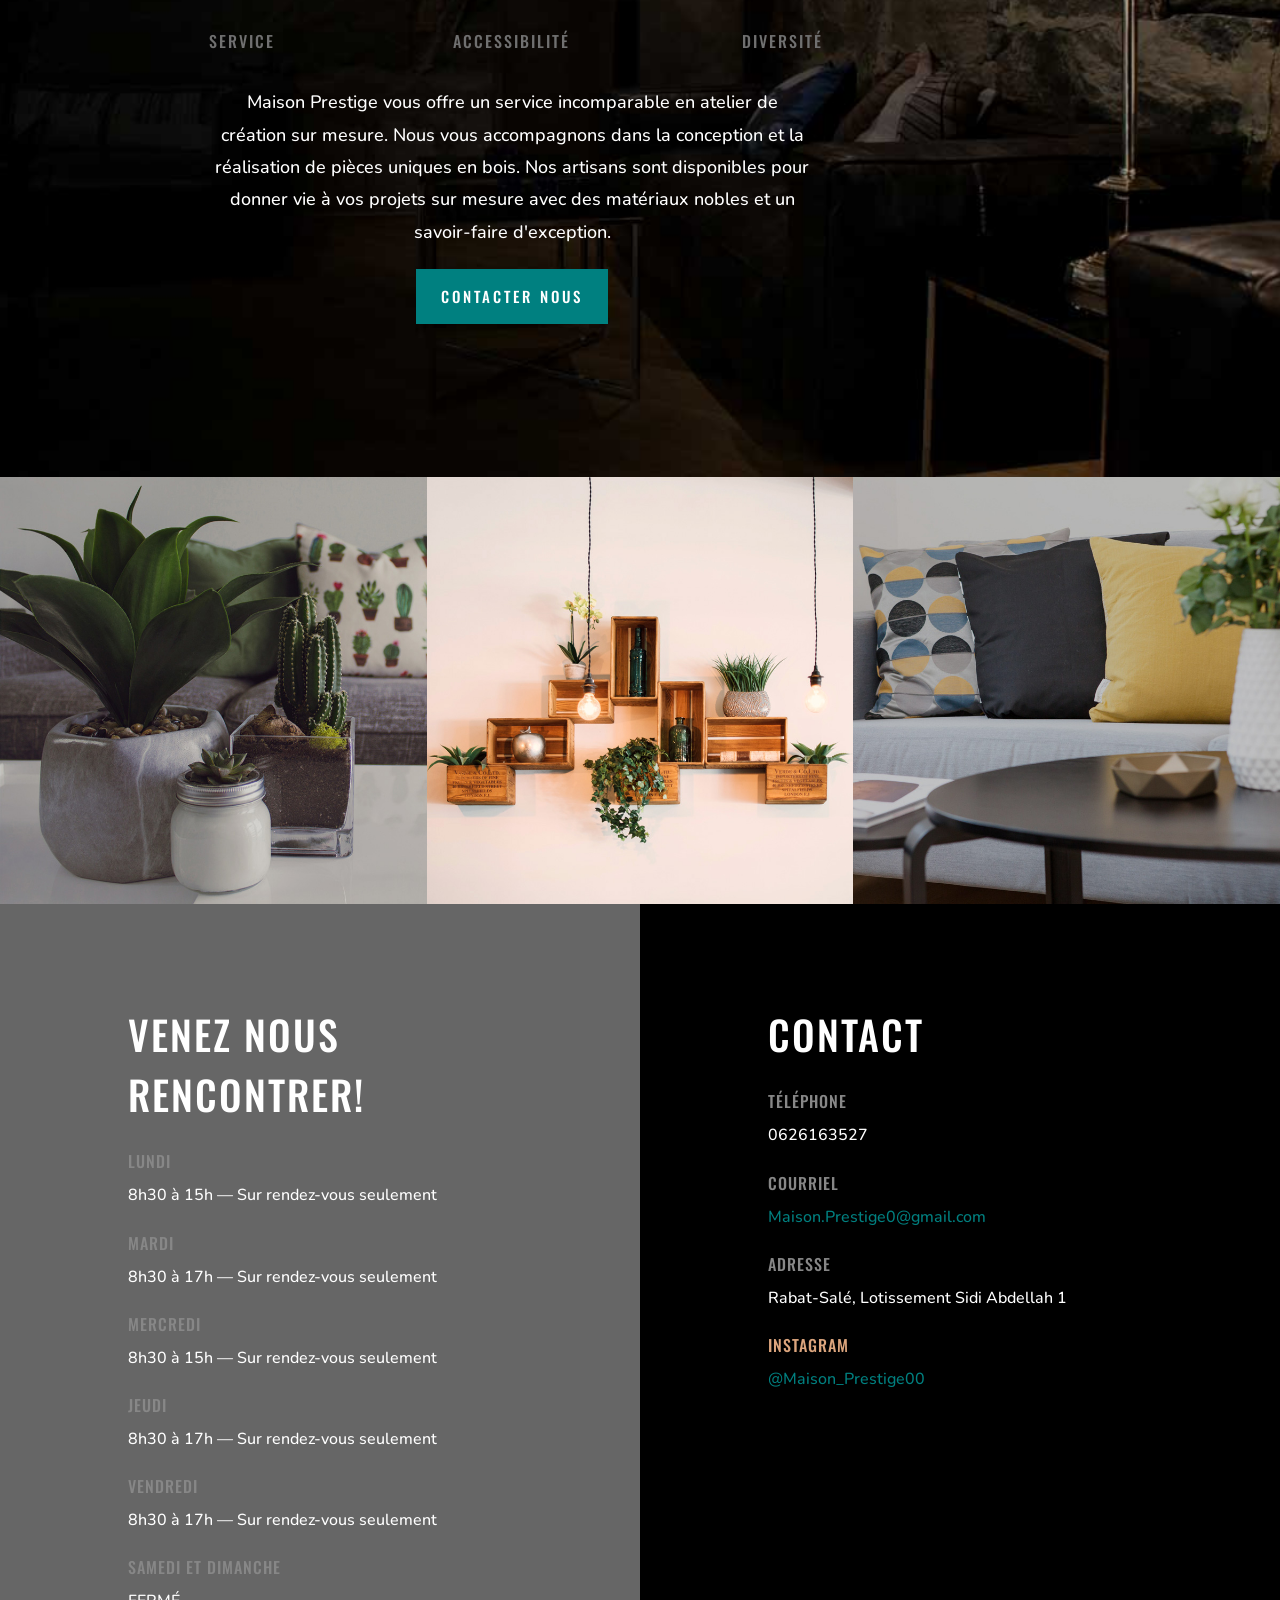
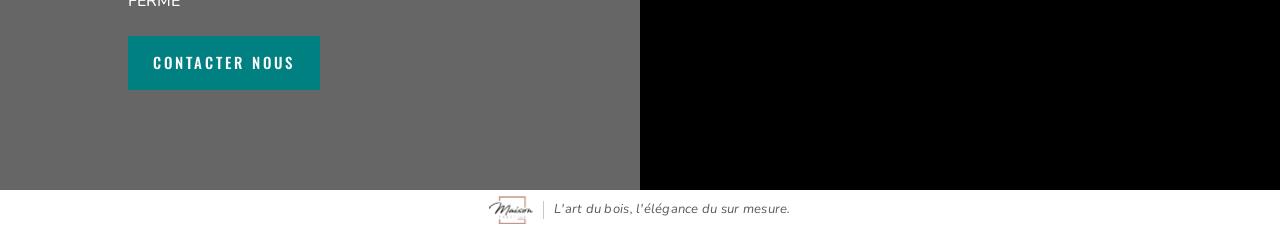
==== commit 73653dc0: "ajout photo" ====
--- a/index.html
+++ b/index.html
@@ -735,6 +735,6 @@
 <script src="js/contact-modal.js"></script>
 <style id="et-builder-module-design-deferred-9-cached-inline-styles">.et_pb_section_0.et_pb_section{background-color:#000000!important}.et_pb_fullwidth_header_0.et_pb_fullwidth_header .header-content h1,.et_pb_fullwidth_header_0.et_pb_fullwidth_header .header-content h2.et_pb_module_header,.et_pb_fullwidth_header_0.et_pb_fullwidth_header .header-content h3.et_pb_module_header,.et_pb_fullwidth_header_0.et_pb_fullwidth_header .header-content h4.et_pb_module_header,.et_pb_fullwidth_header_0.et_pb_fullwidth_header .header-content h5.et_pb_module_header,.et_pb_fullwidth_header_0.et_pb_fullwidth_header .header-content h6.et_pb_module_header{font-family:'Oswald',Helvetica,Arial,Lucida,sans-serif;text-transform:uppercase;font-size:80px;color:#515151!important;letter-spacing:0.05em;line-height:1.5em;text-align:center}.et_pb_fullwidth_header_0.et_pb_fullwidth_header .et_pb_header_content_wrapper{color:#008080!important}.et_pb_fullwidth_header_0.et_pb_fullwidth_header .et_pb_fullwidth_header_subhead{font-family:'Nunito',Helvetica,Arial,Lucida,sans-serif;font-weight:600;font-size:39px;color:#008080!important;line-height:1.9em}.et_pb_fullwidth_header.et_pb_fullwidth_header_0{background-image:linear-gradient(180deg,rgba(255,255,255,0.31) 0%,#ffffff 100%),url(images/accueil.jpg);background-color:#008080}.et_pb_fullwidth_header_0{padding-top:77px}body #page-container .et_pb_section .et_pb_fullwidth_header_0 .et_pb_button_one.et_pb_button{border-width:10px!important;border-color:#008080;border-radius:0px;letter-spacing:3px;font-size:15px;font-family:'Oswald',Helvetica,Arial,Lucida,sans-serif!important;text-transform:uppercase!important;background-color:#008080}body #page-container .et_pb_section .et_pb_fullwidth_header_0 .et_pb_button_one.et_pb_button:hover{border-color:#008080!important;border-radius:0px!important;letter-spacing:3px!important;padding-right:2em;padding-left:0.7em;background-image:initial;background-color:#008080}body #page-container .et_pb_section .et_pb_fullwidth_header_0 .et_pb_button_one.et_pb_button,body #page-container .et_pb_section .et_pb_fullwidth_header_0 .et_pb_button_one.et_pb_button:hover,body #page-container .et_pb_section .et_pb_button_0,body #page-container .et_pb_section .et_pb_button_0:hover,body #page-container .et_pb_section .et_pb_button_1,body #page-container .et_pb_section .et_pb_button_1:hover,body #page-container .et_pb_section .et_pb_button_3,body #page-container .et_pb_section .et_pb_button_3:hover,body #page-container .et_pb_section .et_pb_button_4,body #page-container .et_pb_section .et_pb_button_4:hover{padding:0.3em 1em!important}body #page-container .et_pb_section .et_pb_fullwidth_header_0 .et_pb_button_one.et_pb_button:before,body #page-container .et_pb_section .et_pb_fullwidth_header_0 .et_pb_button_one.et_pb_button:after,body #page-container .et_pb_section .et_pb_button_0:before,body #page-container .et_pb_section .et_pb_button_0:after,body #page-container .et_pb_section .et_pb_button_1:before,body #page-container .et_pb_section .et_pb_button_1:after,body #page-container .et_pb_section .et_pb_button_2:before,body #page-container .et_pb_section .et_pb_button_2:after,body #page-container .et_pb_section .et_pb_button_3:before,body #page-container .et_pb_section .et_pb_button_3:after,body #page-container .et_pb_section .et_pb_button_4:before,body #page-container .et_pb_section .et_pb_button_4:after{display:none!important}.et_pb_fullwidth_header_0 .et_pb_button_one.et_pb_button,.et_pb_button_0,.et_pb_button_1,.et_pb_button_2,.et_pb_button_3,.et_pb_button_4{transition:background-color 300ms ease 0ms,border 300ms ease 0ms,border-radius 300ms ease 0ms,letter-spacing 300ms ease 0ms}div.et_pb_section.et_pb_section_1{background-image:url(images/Fond_servicelows.jpg)!important}.et_pb_section_1.et_pb_section{padding-top:100px;padding-bottom:100px}.et_pb_section_1.section_has_divider.et_pb_top_divider .et_pb_top_inside_divider{background-image:url([data-uri]);background-size:100% 100px;top:0;height:100px;z-index:1;transform:scale(1,1)}.et_pb_text_0{line-height:1.8em;font-family:'Nunito',Helvetica,Arial,Lucida,sans-serif;font-size:18px;line-height:1.8em;max-width:600px}.et_pb_text_0 h2{font-family:'Oswald',Helvetica,Arial,Lucida,sans-serif;text-transform:uppercase;font-size:40px;letter-spacing:1px;line-height:1.5em;text-align:center}.et_pb_text_1,.et_pb_text_7{line-height:1.8em;font-family:'Nunito',Helvetica,Arial,Lucida,sans-serif;font-size:18px;line-height:1.8em;margin-top:-30px!important}.et_pb_text_1 h1{font-family:'Oswald',Helvetica,Arial,Lucida,sans-serif;font-size:16px;letter-spacing:2px}.et_pb_row_1.et_pb_row{padding-top:60px!important;padding-right:0px!important;padding-bottom:60px!important;padding-left:0px!important;padding-top:60px;padding-right:0px;padding-bottom:60px;padding-left:0px}.et_pb_blurb_0.et_pb_blurb .et_pb_module_header,.et_pb_blurb_0.et_pb_blurb .et_pb_module_header a,.et_pb_blurb_1.et_pb_blurb .et_pb_module_header,.et_pb_blurb_1.et_pb_blurb .et_pb_module_header a,.et_pb_blurb_2.et_pb_blurb .et_pb_module_header,.et_pb_blurb_2.et_pb_blurb .et_pb_module_header a{font-family:'Oswald',Helvetica,Arial,Lucida,sans-serif;text-transform:uppercase;font-size:20px;letter-spacing:1px;line-height:1.7em;text-align:center}.et_pb_blurb_0.et_pb_blurb p,.et_pb_blurb_1.et_pb_blurb p,.et_pb_blurb_2.et_pb_blurb p{line-height:1.8em}.et_pb_blurb_0.et_pb_blurb .et_pb_blurb_description,.et_pb_blurb_1.et_pb_blurb .et_pb_blurb_description,.et_pb_blurb_2.et_pb_blurb .et_pb_blurb_description,.et_pb_text_4 h1,.et_pb_text_5 h1{text-align:center}.et_pb_blurb_0.et_pb_blurb,.et_pb_blurb_1.et_pb_blurb,.et_pb_blurb_2.et_pb_blurb{font-family:'Nunito',Helvetica,Arial,Lucida,sans-serif;font-size:18px;line-height:1.8em}.et_pb_blurb_0 .et_pb_main_blurb_image .et_pb_image_wrap,.et_pb_blurb_1 .et_pb_main_blurb_image .et_pb_image_wrap,.et_pb_blurb_2 .et_pb_main_blurb_image .et_pb_image_wrap{width:280px}body #page-container .et_pb_section .et_pb_button_0,body #page-container .et_pb_section .et_pb_button_1,body #page-container .et_pb_section .et_pb_button_2,body #page-container .et_pb_section .et_pb_button_3,body #page-container .et_pb_section .et_pb_button_4{color:#ffffff!important;border-width:10px!important;border-color:#008080;border-radius:0px;letter-spacing:3px;font-size:15px;font-family:'Oswald',Helvetica,Arial,Lucida,sans-serif!important;text-transform:uppercase!important;background-color:#008080}body #page-container .et_pb_section .et_pb_button_0:hover,body #page-container .et_pb_section .et_pb_button_1:hover,body #page-container .et_pb_section .et_pb_button_2:hover,body #page-container .et_pb_section .et_pb_button_3:hover,body #page-container .et_pb_section .et_pb_button_4:hover{border-color:#008080!important;border-radius:0px!important;letter-spacing:3px!important;background-image:initial;background-color:#008080}.et_pb_button_0,.et_pb_button_0:after,.et_pb_button_1,.et_pb_button_1:after,.et_pb_button_2,.et_pb_button_2:after,.et_pb_button_3,.et_pb_button_3:after,.et_pb_button_4,.et_pb_button_4:after{transition:all 300ms ease 0ms}div.et_pb_section.et_pb_section_2{background-image:url(images/histoirelow-1.jpg)!important}.et_pb_section_2.et_pb_section{padding-top:120px;padding-right:0px;padding-bottom:60px;padding-left:0px;background-color:#1d140b!important}.et_pb_text_2 h2,.et_pb_text_6 h2{font-family:'Oswald',Helvetica,Arial,Lucida,sans-serif;text-transform:uppercase;font-size:40px;letter-spacing:2px;line-height:1.5em;text-align:center}.et_pb_text_2,.et_pb_text_6{max-width:600px}.et_pb_text_3.et_pb_text,.et_pb_text_7.et_pb_text{color:#ffffff!important}.et_pb_text_3{line-height:1.8em;font-family:'Nunito',Helvetica,Arial,Lucida,sans-serif;font-size:18px;line-height:1.8em;padding-bottom:104px!important;margin-top:-30px!important}.et_pb_text_3 h1,.et_pb_text_7 h1{font-family:'Oswald',Helvetica,Arial,Lucida,sans-serif;font-size:16px;letter-spacing:2px;line-height:1.7em}.et_pb_section_3.et_pb_section,.et_pb_section_6.et_pb_section,.et_pb_section_7.et_pb_section{padding-top:0px;padding-right:0px;padding-bottom:0px;padding-left:0px}.et_pb_row_4.et_pb_row,.et_pb_row_9.et_pb_row,.et_pb_row_10.et_pb_row{padding-top:0px!important;padding-right:0px!important;padding-bottom:0px!important;padding-left:0px!important;padding-top:0px;padding-right:0px;padding-bottom:0px;padding-left:0px}.et_pb_text_4,.et_pb_text_5{line-height:1.8em;font-family:'Nunito',Helvetica,Arial,Lucida,sans-serif;font-size:18px;line-height:1.8em}.et_pb_text_4 h3,.et_pb_text_5 h3{font-family:'Oswald',Helvetica,Arial,Lucida,sans-serif;text-transform:uppercase;font-size:42px;letter-spacing:2px;line-height:1.5em}.et_pb_button_1_wrapper{margin-top:60px!important}div.et_pb_section.et_pb_section_4{background-image:url(images/pourquoi.lowjpg.jpg)!important}.et_pb_section_4.et_pb_section{padding-top:10%;padding-right:0px;padding-bottom:10%;padding-left:0px;background-color:#e2d4c0!important}.et_pb_button_2_wrapper,.et_pb_button_3_wrapper,.et_pb_button_4_wrapper{margin-top:20px!important}body #page-container .et_pb_section .et_pb_button_2,body #page-container .et_pb_section .et_pb_button_2:hover{padding-right:1em!important;padding-left:1em!important}div.et_pb_section.et_pb_section_5{background-image:url(images/qualiteslow-1.jpg)!important}.et_pb_section_5.et_pb_section{padding-top:10%;padding-right:0px;padding-bottom:10%;padding-left:0px;background-color:#1d2528!important}.et_pb_row_6.et_pb_row,.et_pb_row_7.et_pb_row,.et_pb_row_8.et_pb_row{padding-right:20%!important;padding-right:20%}.et_pb_text_6 h1{text-transform:uppercase;text-align:center}.et_pb_blurb_3.et_pb_blurb .et_pb_module_header,.et_pb_blurb_3.et_pb_blurb .et_pb_module_header a,.et_pb_blurb_4.et_pb_blurb .et_pb_module_header,.et_pb_blurb_4.et_pb_blurb .et_pb_module_header a,.et_pb_blurb_5.et_pb_blurb .et_pb_module_header,.et_pb_blurb_5.et_pb_blurb .et_pb_module_header a{font-family:'Oswald',Helvetica,Arial,Lucida,sans-serif;text-transform:uppercase;font-size:16px;color:#707070!important;letter-spacing:2px;line-height:1.7em;text-align:center}.et_pb_blurb_3.et_pb_blurb,.et_pb_blurb_4.et_pb_blurb,.et_pb_blurb_5.et_pb_blurb{padding-top:0px!important;padding-right:0px!important;padding-bottom:0px!important;padding-left:0px!important;margin-top:0px!important;margin-right:0px!important;margin-bottom:0px!important;margin-left:0px!important}.et_pb_image_0,.et_pb_image_1,.et_pb_image_2{width:100%;max-width:100%!important;text-align:left;margin-left:0}.et_pb_image_0 .et_pb_image_wrap,.et_pb_image_0 img,.et_pb_image_1 .et_pb_image_wrap,.et_pb_image_1 img,.et_pb_image_2 .et_pb_image_wrap,.et_pb_image_2 img{width:100%}.et_pb_text_8,.et_pb_text_15{font-family:'Oswald',Helvetica,Arial,Lucida,sans-serif;margin-bottom:4%!important}.et_pb_text_8 h2,.et_pb_text_15 h2{font-family:'Oswald',Helvetica,Arial,Lucida,sans-serif;text-transform:uppercase;font-size:40px;letter-spacing:2px;line-height:1.5em;text-align:left}.et_pb_text_9,.et_pb_text_10,.et_pb_text_11,.et_pb_text_12,.et_pb_text_13,.et_pb_text_14,.et_pb_text_16,.et_pb_text_17,.et_pb_text_18,.et_pb_text_19,.et_pb_text_20{line-height:1.5em;font-family:'Nunito',Helvetica,Arial,Lucida,sans-serif;font-size:16px;line-height:1.5em;margin-bottom:6%!important}.et_pb_text_9 h1,.et_pb_text_10 h1,.et_pb_text_11 h1,.et_pb_text_12 h1,.et_pb_text_13 h1,.et_pb_text_14 h1,.et_pb_text_16 h1,.et_pb_text_17 h1,.et_pb_text_18 h1,.et_pb_text_20 h1{font-family:'Oswald',Helvetica,Arial,Lucida,sans-serif;text-transform:uppercase;font-size:16px;color:#4f4f4f!important;letter-spacing:2px;line-height:1.7em}.et_pb_text_9 h4,.et_pb_text_10 h4,.et_pb_text_11 h4,.et_pb_text_12 h4,.et_pb_text_13 h4,.et_pb_text_14 h4,.et_pb_text_16 h4,.et_pb_text_17 h4,.et_pb_text_18 h4,.et_pb_text_20 h4{font-family:'Oswald',Helvetica,Arial,Lucida,sans-serif;text-transform:uppercase;font-size:16px;color:#878787!important;letter-spacing:1px;line-height:1.5em}.et_pb_text_19.et_pb_text{color:#008080!important}.et_pb_text_19 h1{font-family:'Oswald',Helvetica,Arial,Lucida,sans-serif;text-transform:uppercase;font-size:16px;color:#DCA57D!important;letter-spacing:2px;line-height:1.7em}.et_pb_text_19 h4{font-family:'Oswald',Helvetica,Arial,Lucida,sans-serif;text-transform:uppercase;font-size:16px;color:#DCA57D!important;letter-spacing:1px;line-height:1.5em}.et_pb_section_8.et_pb_section{padding-top:7px;padding-bottom:0px;background-color:#ffffff!important}.et_pb_row_11.et_pb_row{padding-top:0px!important;padding-bottom:0px!important;padding-top:0px;padding-bottom:0px}.et_pb_row_11,body #page-container .et-db #et-boc .et-l .et_pb_row_11.et_pb_row,body.et_pb_pagebuilder_layout.single #page-container #et-boc .et-l .et_pb_row_11.et_pb_row,body.et_pb_pagebuilder_layout.single.et_full_width_page #page-container #et-boc .et-l .et_pb_row_11.et_pb_row{max-width:266px}.et_pb_blurb_6.et_pb_blurb .et_pb_module_header,.et_pb_blurb_6.et_pb_blurb .et_pb_module_header a{font-size:16px;line-height:1.1em}.et_pb_blurb_6.et_pb_blurb{font-weight:700;padding-bottom:0px!important;margin-bottom:0px!important}.et_pb_blurb_6 .et_pb_main_blurb_image .et_pb_image_wrap{width:100px}.et_pb_blurb_6 .et_pb_blurb_content{max-width:294px}.et_pb_column_6{padding-top:100px;padding-right:10%;padding-bottom:100px;padding-left:10%}.et_pb_column_7{background-image:url(images/service_a_domicilelow.jpg)}.et_pb_column_18{background-color:rgba(0,0,0,0.6);padding-top:100px;padding-right:10%;padding-bottom:100px;padding-left:10%}.et_pb_column_19{background-color:#000000;padding-top:100px;padding-right:10%;padding-bottom:100px;padding-left:10%}.et_pb_row_0.et_pb_row{padding-top:40px!important;padding-right:0px!important;padding-bottom:40px!important;padding-left:0px!important;margin-left:auto!important;margin-right:auto!important;padding-top:40px;padding-right:0px;padding-bottom:40px;padding-left:0px}.et_pb_text_0.et_pb_module,.et_pb_text_1.et_pb_module,.et_pb_text_2.et_pb_module,.et_pb_text_3.et_pb_module,.et_pb_text_6.et_pb_module,.et_pb_text_7.et_pb_module{margin-left:auto!important;margin-right:auto!important}.et_pb_text_4.et_pb_module,.et_pb_text_5.et_pb_module{margin-left:0px!important;margin-right:auto!important}@media only screen and (min-width:981px){.et_pb_text_1,.et_pb_text_4,.et_pb_text_5,.et_pb_text_7{max-width:600px}.et_pb_text_3{max-width:800px}.et_pb_row_4,body #page-container .et-db #et-boc .et-l .et_pb_row_4.et_pb_row,body.et_pb_pagebuilder_layout.single #page-container #et-boc .et-l .et_pb_row_4.et_pb_row,body.et_pb_pagebuilder_layout.single.et_full_width_page #page-container #et-boc .et-l .et_pb_row_4.et_pb_row,.et_pb_row_9,body #page-container .et-db #et-boc .et-l .et_pb_row_9.et_pb_row,body.et_pb_pagebuilder_layout.single #page-container #et-boc .et-l .et_pb_row_9.et_pb_row,body.et_pb_pagebuilder_layout.single.et_full_width_page #page-container #et-boc .et-l .et_pb_row_9.et_pb_row,.et_pb_row_10,body #page-container .et-db #et-boc .et-l .et_pb_row_10.et_pb_row,body.et_pb_pagebuilder_layout.single #page-container #et-boc .et-l .et_pb_row_10.et_pb_row,body.et_pb_pagebuilder_layout.single.et_full_width_page #page-container #et-boc .et-l .et_pb_row_10.et_pb_row{width:100%;max-width:100%}.et_pb_row_5,body #page-container .et-db #et-boc .et-l .et_pb_row_5.et_pb_row,body.et_pb_pagebuilder_layout.single #page-container #et-boc .et-l .et_pb_row_5.et_pb_row,body.et_pb_pagebuilder_layout.single.et_full_width_page #page-container #et-boc .et-l .et_pb_row_5.et_pb_row{width:89%;max-width:89%}}@media only screen and (max-width:980px){.et_pb_fullwidth_header_0.et_pb_fullwidth_header .header-content h1,.et_pb_fullwidth_header_0.et_pb_fullwidth_header .header-content h2.et_pb_module_header,.et_pb_fullwidth_header_0.et_pb_fullwidth_header .header-content h3.et_pb_module_header,.et_pb_fullwidth_header_0.et_pb_fullwidth_header .header-content h4.et_pb_module_header,.et_pb_fullwidth_header_0.et_pb_fullwidth_header .header-content h5.et_pb_module_header,.et_pb_fullwidth_header_0.et_pb_fullwidth_header .header-content h6.et_pb_module_header{font-size:60px}.et_pb_row_4,body #page-container .et-db #et-boc .et-l .et_pb_row_4.et_pb_row,body.et_pb_pagebuilder_layout.single #page-container #et-boc .et-l .et_pb_row_4.et_pb_row,body.et_pb_pagebuilder_layout.single.et_full_width_page #page-container #et-boc .et-l .et_pb_row_4.et_pb_row,.et_pb_row_9,body #page-container .et-db #et-boc .et-l .et_pb_row_9.et_pb_row,body.et_pb_pagebuilder_layout.single #page-container #et-boc .et-l .et_pb_row_9.et_pb_row,body.et_pb_pagebuilder_layout.single.et_full_width_page #page-container #et-boc .et-l .et_pb_row_9.et_pb_row,.et_pb_row_10,body #page-container .et-db #et-boc .et-l .et_pb_row_10.et_pb_row,body.et_pb_pagebuilder_layout.single #page-container #et-boc .et-l .et_pb_row_10.et_pb_row,body.et_pb_pagebuilder_layout.single.et_full_width_page #page-container #et-boc .et-l .et_pb_row_10.et_pb_row{width:100%;max-width:100%}.et_pb_row_5,body #page-container .et-db #et-boc .et-l .et_pb_row_5.et_pb_row,body.et_pb_pagebuilder_layout.single #page-container #et-boc .et-l .et_pb_row_5.et_pb_row,body.et_pb_pagebuilder_layout.single.et_full_width_page #page-container #et-boc .et-l .et_pb_row_5.et_pb_row{width:80%;max-width:80%}.et_pb_row_6.et_pb_row,.et_pb_row_7.et_pb_row,.et_pb_row_8.et_pb_row{padding-right:0px!important;padding-right:0px!important}.et_pb_image_0,.et_pb_image_1,.et_pb_image_2{text-align:center;margin-left:auto;margin-right:auto}}@media only screen and (max-width:767px){.et_pb_fullwidth_header_0.et_pb_fullwidth_header .header-content h1,.et_pb_fullwidth_header_0.et_pb_fullwidth_header .header-content h2.et_pb_module_header,.et_pb_fullwidth_header_0.et_pb_fullwidth_header .header-content h3.et_pb_module_header,.et_pb_fullwidth_header_0.et_pb_fullwidth_header .header-content h4.et_pb_module_header,.et_pb_fullwidth_header_0.et_pb_fullwidth_header .header-content h5.et_pb_module_header,.et_pb_fullwidth_header_0.et_pb_fullwidth_header .header-content h6.et_pb_module_header{font-size:40px}.et_pb_row_6.et_pb_row,.et_pb_row_7.et_pb_row,.et_pb_row_8.et_pb_row{padding-right:0px!important;padding-right:0px!important}}</style>
 
-<link rel="stylesheet" href="css/maison-chic-overrides.css?v=7">
+<link rel="stylesheet" href="css/maison-chic-overrides.css?v=8">
 <script src="js/theme-toggle.js"></script>
 </body></html>
--- a/css/maison-chic-overrides.css
+++ b/css/maison-chic-overrides.css
@@ -55,32 +55,65 @@
 
 @media (min-width: 981px) {
   #main-header #top-menu-nav {
-    display: block !important;
+    display: flex !important;
+    align-items: center !important;
+    float: none !important;
+  }
+
+  #main-header #top-menu {
+    display: flex !important;
+    align-items: center !important;
+    float: none !important;
   }
 
   #main-header #et_mobile_nav_menu {
     display: none !important;
   }
 
-  /* Restaurer la hauteur navbar desktop (Divi par défaut) */
+  /* Navbar desktop : tout centré verticalement */
+  .et_header_style_left #main-header .container.et_menu_container {
+    display: flex !important;
+    align-items: center !important;
+    min-height: 80px !important;
+  }
+
+  .et_header_style_left #main-header .logo_container {
+    display: flex !important;
+    align-items: center !important;
+  }
+
   .et_header_style_left #main-header #et-top-navigation {
-    padding-top: 33px !important;
+    display: flex !important;
+    align-items: center !important;
+    align-self: center !important;
+    padding-top: 0 !important;
+    padding-bottom: 0 !important;
+    height: auto !important;
+    gap: 12px !important;
   }
 
   .et_header_style_left #main-header #et-top-navigation nav > ul > li > a {
-    padding-bottom: 33px !important;
-  }
-
-  .et_header_style_left #main-header .container.et_menu_container {
-    min-height: 80px !important;
+    padding-top: 10px !important;
+    padding-bottom: 10px !important;
+  }
+
+  #et-top-navigation .mc-theme-toggle {
+    align-self: center !important;
+    margin: 0 0 0 4px !important;
+    vertical-align: middle !important;
+  }
+
+  .et_fixed_nav #main-header.et-fixed-header .container.et_menu_container {
+    min-height: 60px !important;
   }
 
   .et_fixed_nav #main-header.et-fixed-header #et-top-navigation {
-    padding-top: 20px !important;
+    padding-top: 0 !important;
   }
 
   .et_fixed_nav #main-header.et-fixed-header #et-top-navigation nav > ul > li > a {
-    padding-bottom: 20px !important;
+    padding-top: 8px !important;
+    padding-bottom: 8px !important;
   }
 }
 
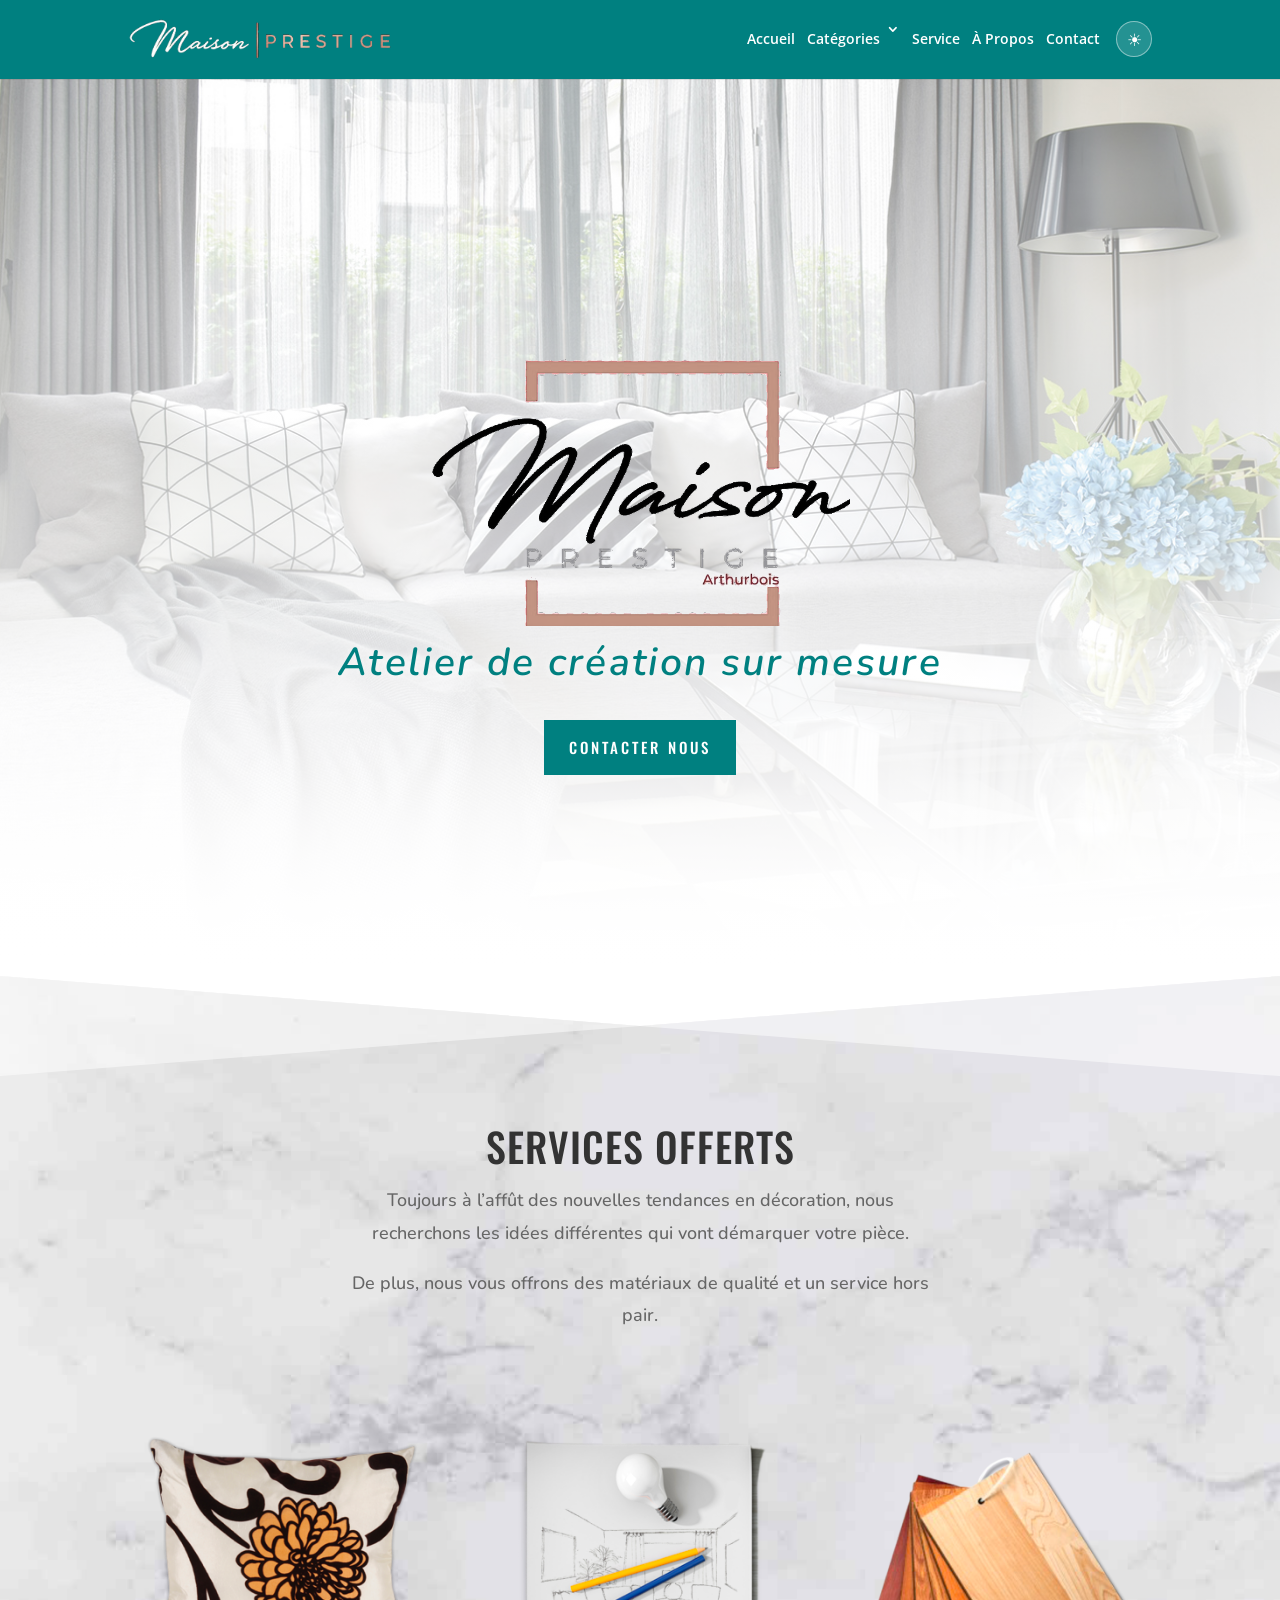
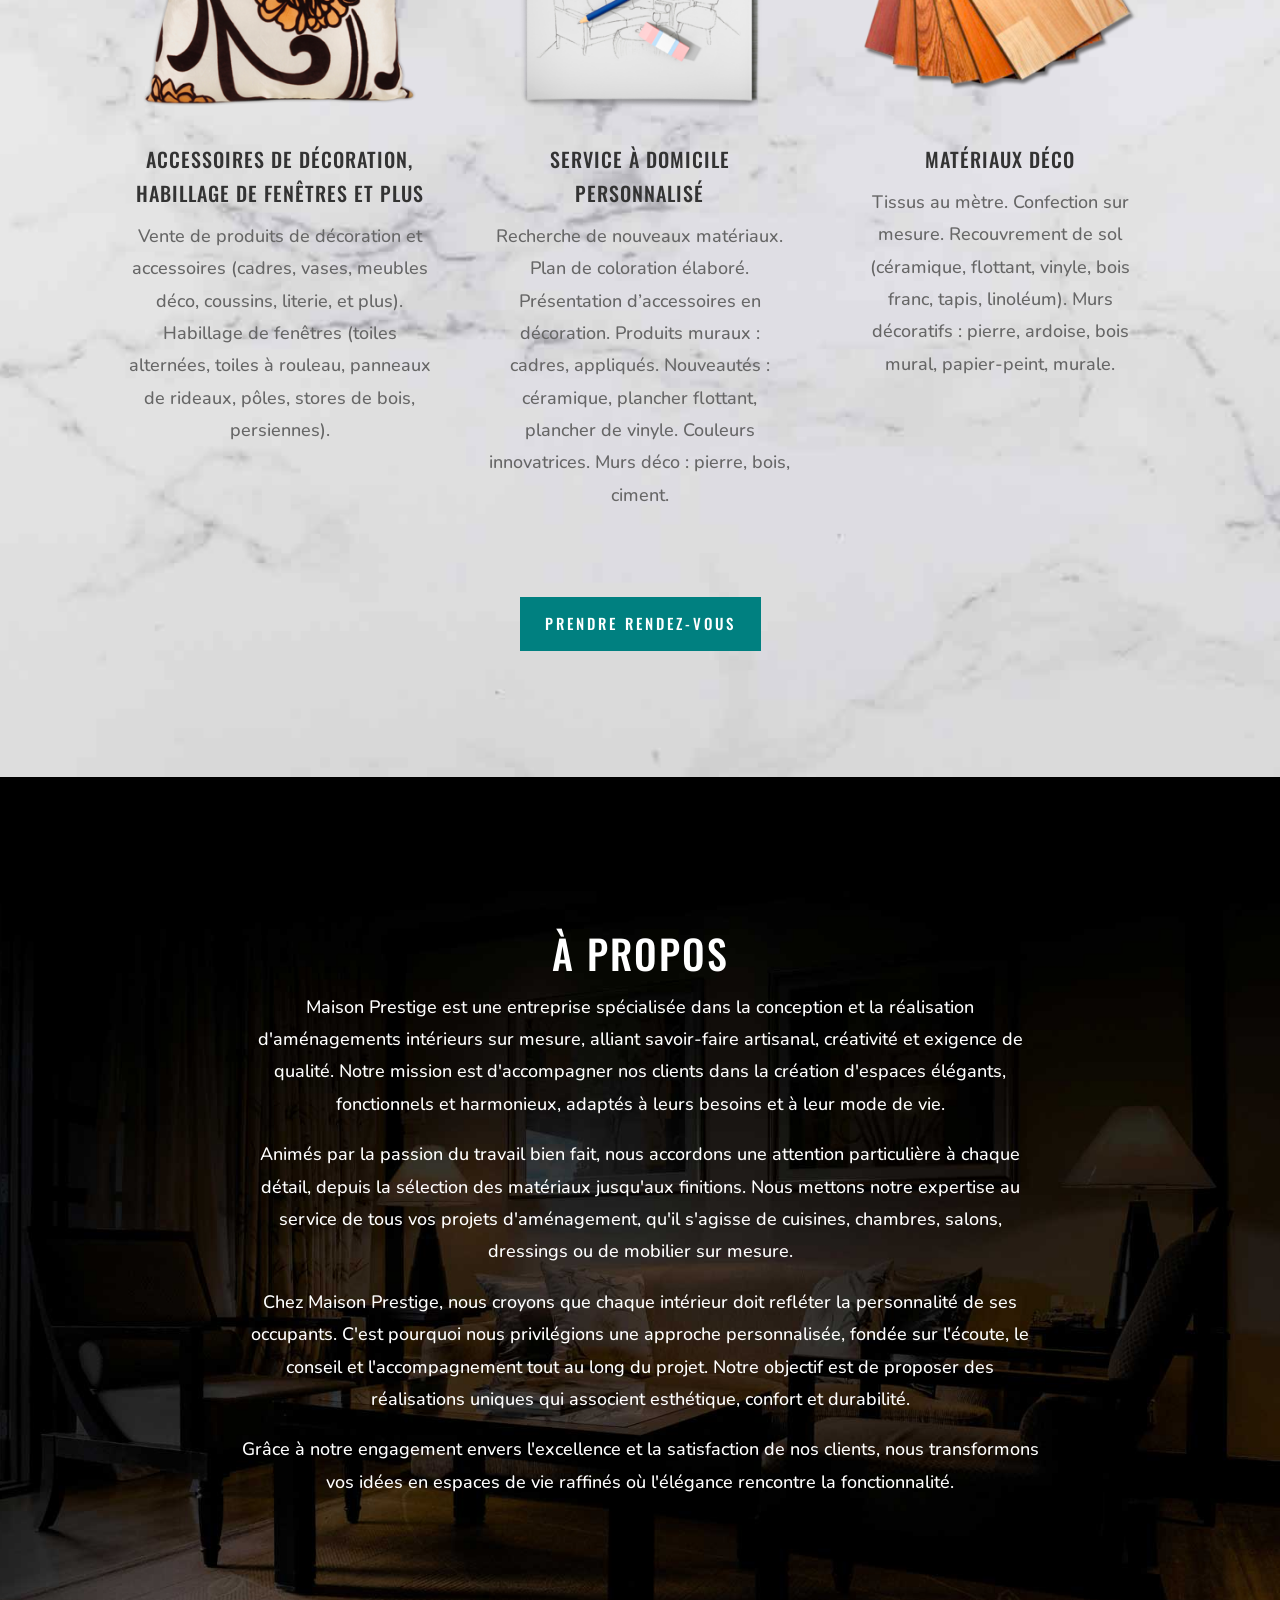
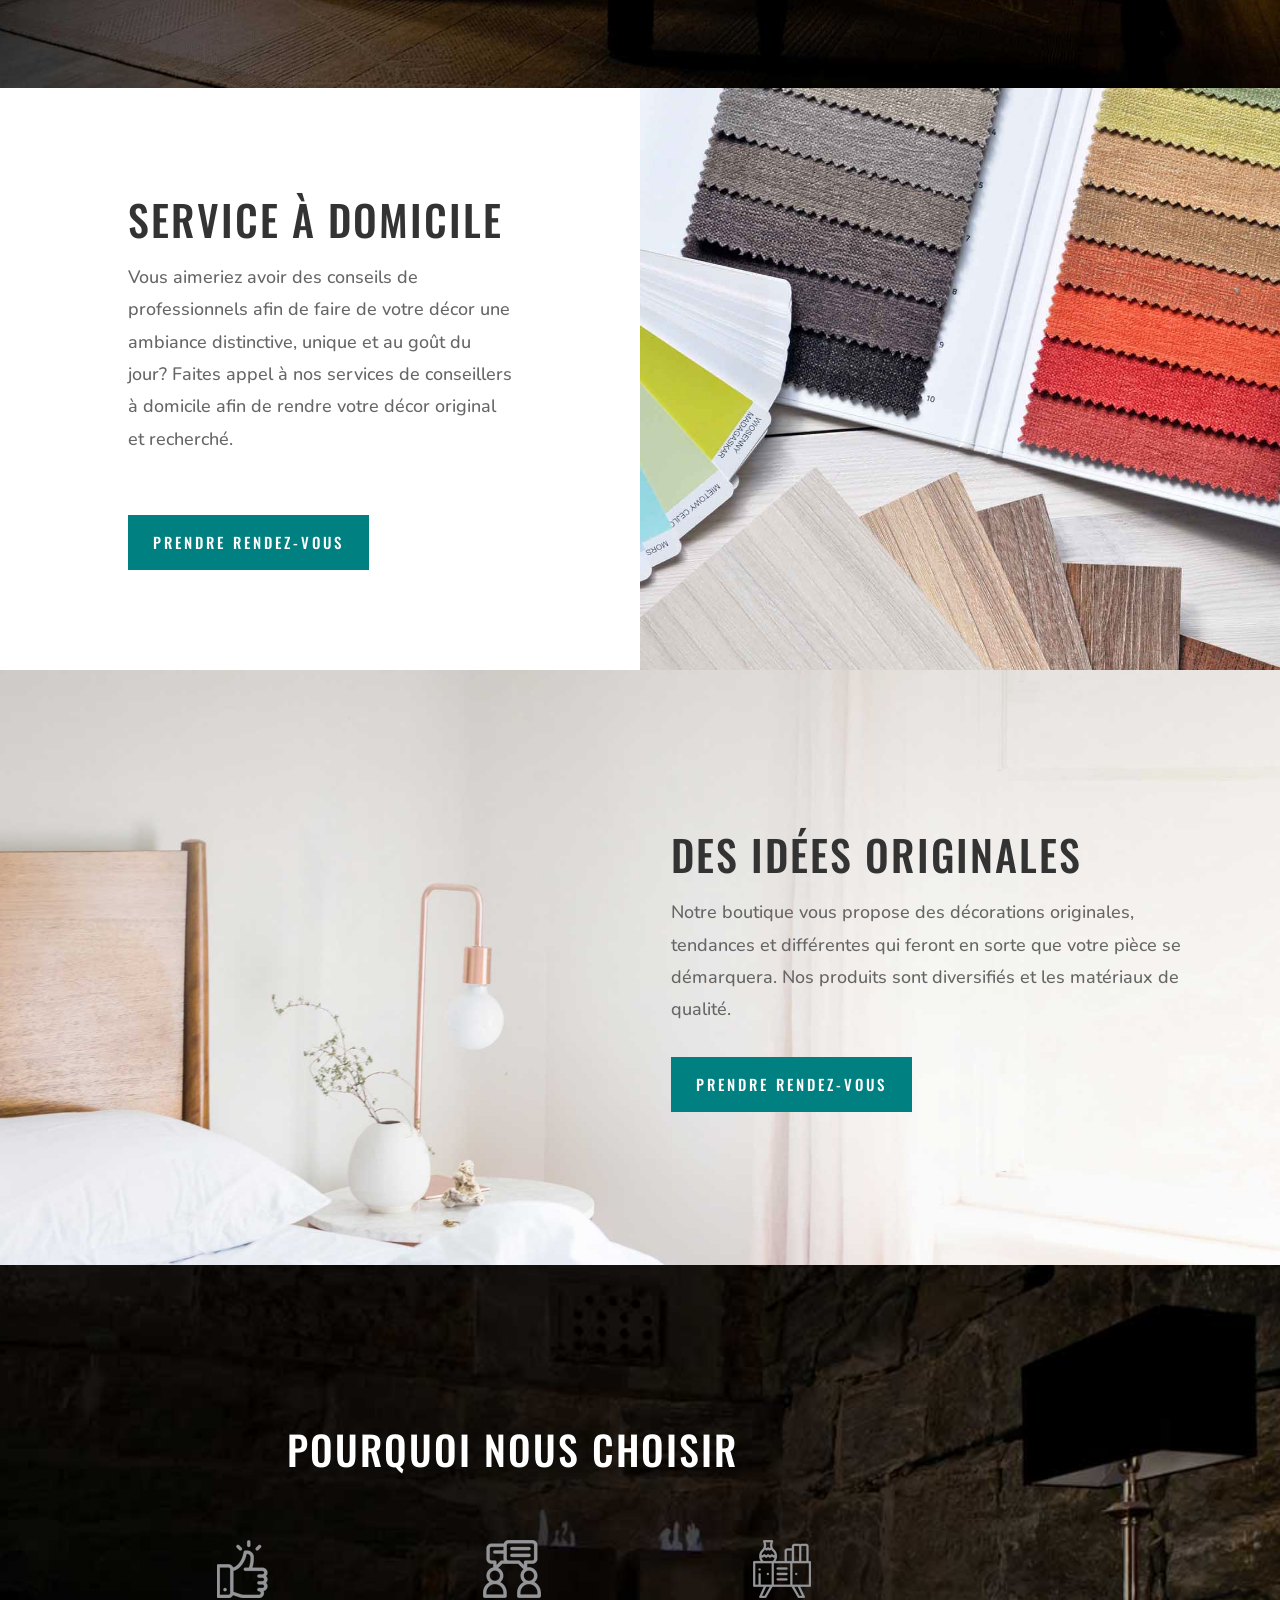
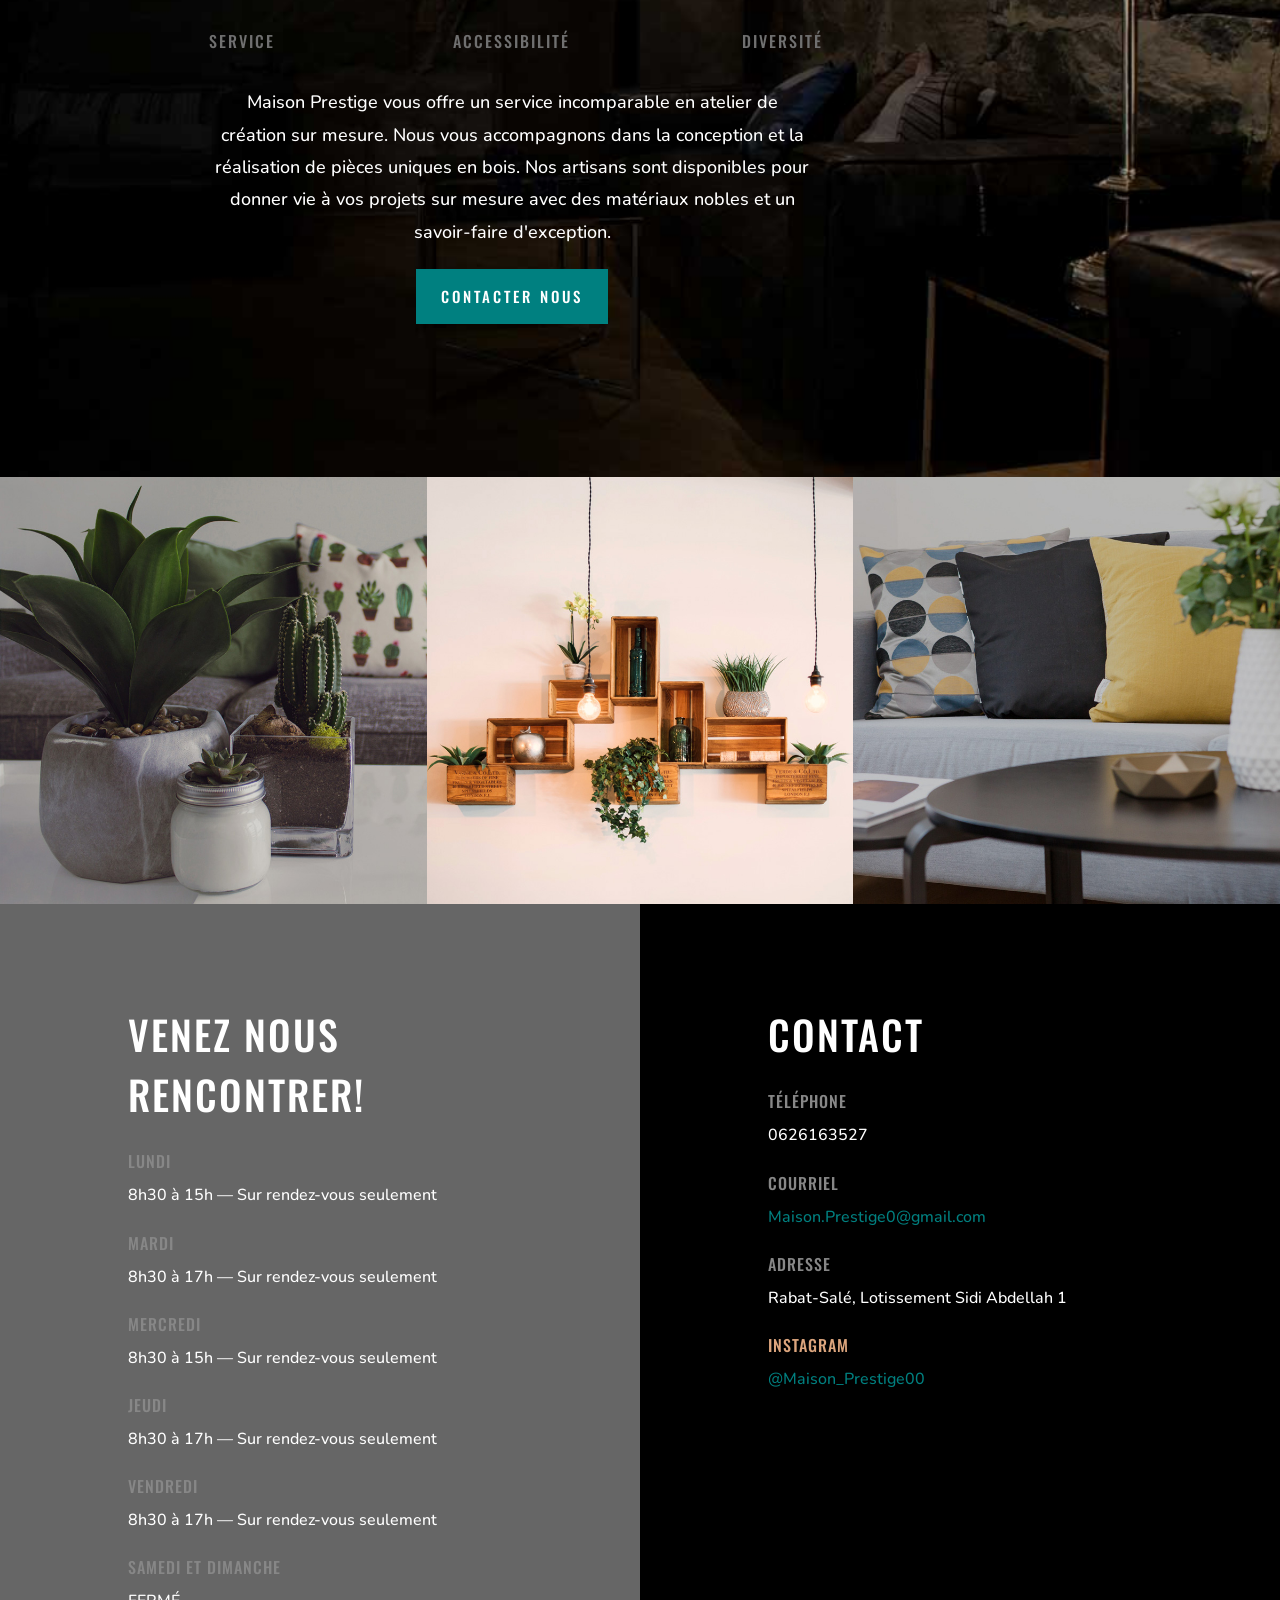
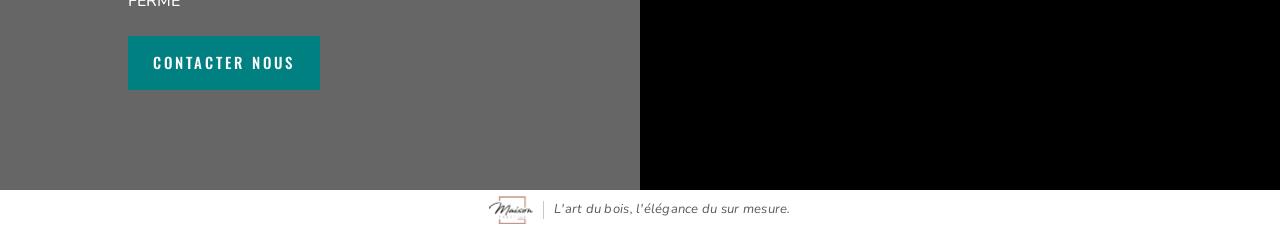
==== commit f22e5548: "ajout photo" ====
--- a/index.html
+++ b/index.html
@@ -735,6 +735,6 @@
 <script src="js/contact-modal.js"></script>
 <style id="et-builder-module-design-deferred-9-cached-inline-styles">.et_pb_section_0.et_pb_section{background-color:#000000!important}.et_pb_fullwidth_header_0.et_pb_fullwidth_header .header-content h1,.et_pb_fullwidth_header_0.et_pb_fullwidth_header .header-content h2.et_pb_module_header,.et_pb_fullwidth_header_0.et_pb_fullwidth_header .header-content h3.et_pb_module_header,.et_pb_fullwidth_header_0.et_pb_fullwidth_header .header-content h4.et_pb_module_header,.et_pb_fullwidth_header_0.et_pb_fullwidth_header .header-content h5.et_pb_module_header,.et_pb_fullwidth_header_0.et_pb_fullwidth_header .header-content h6.et_pb_module_header{font-family:'Oswald',Helvetica,Arial,Lucida,sans-serif;text-transform:uppercase;font-size:80px;color:#515151!important;letter-spacing:0.05em;line-height:1.5em;text-align:center}.et_pb_fullwidth_header_0.et_pb_fullwidth_header .et_pb_header_content_wrapper{color:#008080!important}.et_pb_fullwidth_header_0.et_pb_fullwidth_header .et_pb_fullwidth_header_subhead{font-family:'Nunito',Helvetica,Arial,Lucida,sans-serif;font-weight:600;font-size:39px;color:#008080!important;line-height:1.9em}.et_pb_fullwidth_header.et_pb_fullwidth_header_0{background-image:linear-gradient(180deg,rgba(255,255,255,0.31) 0%,#ffffff 100%),url(images/accueil.jpg);background-color:#008080}.et_pb_fullwidth_header_0{padding-top:77px}body #page-container .et_pb_section .et_pb_fullwidth_header_0 .et_pb_button_one.et_pb_button{border-width:10px!important;border-color:#008080;border-radius:0px;letter-spacing:3px;font-size:15px;font-family:'Oswald',Helvetica,Arial,Lucida,sans-serif!important;text-transform:uppercase!important;background-color:#008080}body #page-container .et_pb_section .et_pb_fullwidth_header_0 .et_pb_button_one.et_pb_button:hover{border-color:#008080!important;border-radius:0px!important;letter-spacing:3px!important;padding-right:2em;padding-left:0.7em;background-image:initial;background-color:#008080}body #page-container .et_pb_section .et_pb_fullwidth_header_0 .et_pb_button_one.et_pb_button,body #page-container .et_pb_section .et_pb_fullwidth_header_0 .et_pb_button_one.et_pb_button:hover,body #page-container .et_pb_section .et_pb_button_0,body #page-container .et_pb_section .et_pb_button_0:hover,body #page-container .et_pb_section .et_pb_button_1,body #page-container .et_pb_section .et_pb_button_1:hover,body #page-container .et_pb_section .et_pb_button_3,body #page-container .et_pb_section .et_pb_button_3:hover,body #page-container .et_pb_section .et_pb_button_4,body #page-container .et_pb_section .et_pb_button_4:hover{padding:0.3em 1em!important}body #page-container .et_pb_section .et_pb_fullwidth_header_0 .et_pb_button_one.et_pb_button:before,body #page-container .et_pb_section .et_pb_fullwidth_header_0 .et_pb_button_one.et_pb_button:after,body #page-container .et_pb_section .et_pb_button_0:before,body #page-container .et_pb_section .et_pb_button_0:after,body #page-container .et_pb_section .et_pb_button_1:before,body #page-container .et_pb_section .et_pb_button_1:after,body #page-container .et_pb_section .et_pb_button_2:before,body #page-container .et_pb_section .et_pb_button_2:after,body #page-container .et_pb_section .et_pb_button_3:before,body #page-container .et_pb_section .et_pb_button_3:after,body #page-container .et_pb_section .et_pb_button_4:before,body #page-container .et_pb_section .et_pb_button_4:after{display:none!important}.et_pb_fullwidth_header_0 .et_pb_button_one.et_pb_button,.et_pb_button_0,.et_pb_button_1,.et_pb_button_2,.et_pb_button_3,.et_pb_button_4{transition:background-color 300ms ease 0ms,border 300ms ease 0ms,border-radius 300ms ease 0ms,letter-spacing 300ms ease 0ms}div.et_pb_section.et_pb_section_1{background-image:url(images/Fond_servicelows.jpg)!important}.et_pb_section_1.et_pb_section{padding-top:100px;padding-bottom:100px}.et_pb_section_1.section_has_divider.et_pb_top_divider .et_pb_top_inside_divider{background-image:url([data-uri]);background-size:100% 100px;top:0;height:100px;z-index:1;transform:scale(1,1)}.et_pb_text_0{line-height:1.8em;font-family:'Nunito',Helvetica,Arial,Lucida,sans-serif;font-size:18px;line-height:1.8em;max-width:600px}.et_pb_text_0 h2{font-family:'Oswald',Helvetica,Arial,Lucida,sans-serif;text-transform:uppercase;font-size:40px;letter-spacing:1px;line-height:1.5em;text-align:center}.et_pb_text_1,.et_pb_text_7{line-height:1.8em;font-family:'Nunito',Helvetica,Arial,Lucida,sans-serif;font-size:18px;line-height:1.8em;margin-top:-30px!important}.et_pb_text_1 h1{font-family:'Oswald',Helvetica,Arial,Lucida,sans-serif;font-size:16px;letter-spacing:2px}.et_pb_row_1.et_pb_row{padding-top:60px!important;padding-right:0px!important;padding-bottom:60px!important;padding-left:0px!important;padding-top:60px;padding-right:0px;padding-bottom:60px;padding-left:0px}.et_pb_blurb_0.et_pb_blurb .et_pb_module_header,.et_pb_blurb_0.et_pb_blurb .et_pb_module_header a,.et_pb_blurb_1.et_pb_blurb .et_pb_module_header,.et_pb_blurb_1.et_pb_blurb .et_pb_module_header a,.et_pb_blurb_2.et_pb_blurb .et_pb_module_header,.et_pb_blurb_2.et_pb_blurb .et_pb_module_header a{font-family:'Oswald',Helvetica,Arial,Lucida,sans-serif;text-transform:uppercase;font-size:20px;letter-spacing:1px;line-height:1.7em;text-align:center}.et_pb_blurb_0.et_pb_blurb p,.et_pb_blurb_1.et_pb_blurb p,.et_pb_blurb_2.et_pb_blurb p{line-height:1.8em}.et_pb_blurb_0.et_pb_blurb .et_pb_blurb_description,.et_pb_blurb_1.et_pb_blurb .et_pb_blurb_description,.et_pb_blurb_2.et_pb_blurb .et_pb_blurb_description,.et_pb_text_4 h1,.et_pb_text_5 h1{text-align:center}.et_pb_blurb_0.et_pb_blurb,.et_pb_blurb_1.et_pb_blurb,.et_pb_blurb_2.et_pb_blurb{font-family:'Nunito',Helvetica,Arial,Lucida,sans-serif;font-size:18px;line-height:1.8em}.et_pb_blurb_0 .et_pb_main_blurb_image .et_pb_image_wrap,.et_pb_blurb_1 .et_pb_main_blurb_image .et_pb_image_wrap,.et_pb_blurb_2 .et_pb_main_blurb_image .et_pb_image_wrap{width:280px}body #page-container .et_pb_section .et_pb_button_0,body #page-container .et_pb_section .et_pb_button_1,body #page-container .et_pb_section .et_pb_button_2,body #page-container .et_pb_section .et_pb_button_3,body #page-container .et_pb_section .et_pb_button_4{color:#ffffff!important;border-width:10px!important;border-color:#008080;border-radius:0px;letter-spacing:3px;font-size:15px;font-family:'Oswald',Helvetica,Arial,Lucida,sans-serif!important;text-transform:uppercase!important;background-color:#008080}body #page-container .et_pb_section .et_pb_button_0:hover,body #page-container .et_pb_section .et_pb_button_1:hover,body #page-container .et_pb_section .et_pb_button_2:hover,body #page-container .et_pb_section .et_pb_button_3:hover,body #page-container .et_pb_section .et_pb_button_4:hover{border-color:#008080!important;border-radius:0px!important;letter-spacing:3px!important;background-image:initial;background-color:#008080}.et_pb_button_0,.et_pb_button_0:after,.et_pb_button_1,.et_pb_button_1:after,.et_pb_button_2,.et_pb_button_2:after,.et_pb_button_3,.et_pb_button_3:after,.et_pb_button_4,.et_pb_button_4:after{transition:all 300ms ease 0ms}div.et_pb_section.et_pb_section_2{background-image:url(images/histoirelow-1.jpg)!important}.et_pb_section_2.et_pb_section{padding-top:120px;padding-right:0px;padding-bottom:60px;padding-left:0px;background-color:#1d140b!important}.et_pb_text_2 h2,.et_pb_text_6 h2{font-family:'Oswald',Helvetica,Arial,Lucida,sans-serif;text-transform:uppercase;font-size:40px;letter-spacing:2px;line-height:1.5em;text-align:center}.et_pb_text_2,.et_pb_text_6{max-width:600px}.et_pb_text_3.et_pb_text,.et_pb_text_7.et_pb_text{color:#ffffff!important}.et_pb_text_3{line-height:1.8em;font-family:'Nunito',Helvetica,Arial,Lucida,sans-serif;font-size:18px;line-height:1.8em;padding-bottom:104px!important;margin-top:-30px!important}.et_pb_text_3 h1,.et_pb_text_7 h1{font-family:'Oswald',Helvetica,Arial,Lucida,sans-serif;font-size:16px;letter-spacing:2px;line-height:1.7em}.et_pb_section_3.et_pb_section,.et_pb_section_6.et_pb_section,.et_pb_section_7.et_pb_section{padding-top:0px;padding-right:0px;padding-bottom:0px;padding-left:0px}.et_pb_row_4.et_pb_row,.et_pb_row_9.et_pb_row,.et_pb_row_10.et_pb_row{padding-top:0px!important;padding-right:0px!important;padding-bottom:0px!important;padding-left:0px!important;padding-top:0px;padding-right:0px;padding-bottom:0px;padding-left:0px}.et_pb_text_4,.et_pb_text_5{line-height:1.8em;font-family:'Nunito',Helvetica,Arial,Lucida,sans-serif;font-size:18px;line-height:1.8em}.et_pb_text_4 h3,.et_pb_text_5 h3{font-family:'Oswald',Helvetica,Arial,Lucida,sans-serif;text-transform:uppercase;font-size:42px;letter-spacing:2px;line-height:1.5em}.et_pb_button_1_wrapper{margin-top:60px!important}div.et_pb_section.et_pb_section_4{background-image:url(images/pourquoi.lowjpg.jpg)!important}.et_pb_section_4.et_pb_section{padding-top:10%;padding-right:0px;padding-bottom:10%;padding-left:0px;background-color:#e2d4c0!important}.et_pb_button_2_wrapper,.et_pb_button_3_wrapper,.et_pb_button_4_wrapper{margin-top:20px!important}body #page-container .et_pb_section .et_pb_button_2,body #page-container .et_pb_section .et_pb_button_2:hover{padding-right:1em!important;padding-left:1em!important}div.et_pb_section.et_pb_section_5{background-image:url(images/qualiteslow-1.jpg)!important}.et_pb_section_5.et_pb_section{padding-top:10%;padding-right:0px;padding-bottom:10%;padding-left:0px;background-color:#1d2528!important}.et_pb_row_6.et_pb_row,.et_pb_row_7.et_pb_row,.et_pb_row_8.et_pb_row{padding-right:20%!important;padding-right:20%}.et_pb_text_6 h1{text-transform:uppercase;text-align:center}.et_pb_blurb_3.et_pb_blurb .et_pb_module_header,.et_pb_blurb_3.et_pb_blurb .et_pb_module_header a,.et_pb_blurb_4.et_pb_blurb .et_pb_module_header,.et_pb_blurb_4.et_pb_blurb .et_pb_module_header a,.et_pb_blurb_5.et_pb_blurb .et_pb_module_header,.et_pb_blurb_5.et_pb_blurb .et_pb_module_header a{font-family:'Oswald',Helvetica,Arial,Lucida,sans-serif;text-transform:uppercase;font-size:16px;color:#707070!important;letter-spacing:2px;line-height:1.7em;text-align:center}.et_pb_blurb_3.et_pb_blurb,.et_pb_blurb_4.et_pb_blurb,.et_pb_blurb_5.et_pb_blurb{padding-top:0px!important;padding-right:0px!important;padding-bottom:0px!important;padding-left:0px!important;margin-top:0px!important;margin-right:0px!important;margin-bottom:0px!important;margin-left:0px!important}.et_pb_image_0,.et_pb_image_1,.et_pb_image_2{width:100%;max-width:100%!important;text-align:left;margin-left:0}.et_pb_image_0 .et_pb_image_wrap,.et_pb_image_0 img,.et_pb_image_1 .et_pb_image_wrap,.et_pb_image_1 img,.et_pb_image_2 .et_pb_image_wrap,.et_pb_image_2 img{width:100%}.et_pb_text_8,.et_pb_text_15{font-family:'Oswald',Helvetica,Arial,Lucida,sans-serif;margin-bottom:4%!important}.et_pb_text_8 h2,.et_pb_text_15 h2{font-family:'Oswald',Helvetica,Arial,Lucida,sans-serif;text-transform:uppercase;font-size:40px;letter-spacing:2px;line-height:1.5em;text-align:left}.et_pb_text_9,.et_pb_text_10,.et_pb_text_11,.et_pb_text_12,.et_pb_text_13,.et_pb_text_14,.et_pb_text_16,.et_pb_text_17,.et_pb_text_18,.et_pb_text_19,.et_pb_text_20{line-height:1.5em;font-family:'Nunito',Helvetica,Arial,Lucida,sans-serif;font-size:16px;line-height:1.5em;margin-bottom:6%!important}.et_pb_text_9 h1,.et_pb_text_10 h1,.et_pb_text_11 h1,.et_pb_text_12 h1,.et_pb_text_13 h1,.et_pb_text_14 h1,.et_pb_text_16 h1,.et_pb_text_17 h1,.et_pb_text_18 h1,.et_pb_text_20 h1{font-family:'Oswald',Helvetica,Arial,Lucida,sans-serif;text-transform:uppercase;font-size:16px;color:#4f4f4f!important;letter-spacing:2px;line-height:1.7em}.et_pb_text_9 h4,.et_pb_text_10 h4,.et_pb_text_11 h4,.et_pb_text_12 h4,.et_pb_text_13 h4,.et_pb_text_14 h4,.et_pb_text_16 h4,.et_pb_text_17 h4,.et_pb_text_18 h4,.et_pb_text_20 h4{font-family:'Oswald',Helvetica,Arial,Lucida,sans-serif;text-transform:uppercase;font-size:16px;color:#878787!important;letter-spacing:1px;line-height:1.5em}.et_pb_text_19.et_pb_text{color:#008080!important}.et_pb_text_19 h1{font-family:'Oswald',Helvetica,Arial,Lucida,sans-serif;text-transform:uppercase;font-size:16px;color:#DCA57D!important;letter-spacing:2px;line-height:1.7em}.et_pb_text_19 h4{font-family:'Oswald',Helvetica,Arial,Lucida,sans-serif;text-transform:uppercase;font-size:16px;color:#DCA57D!important;letter-spacing:1px;line-height:1.5em}.et_pb_section_8.et_pb_section{padding-top:7px;padding-bottom:0px;background-color:#ffffff!important}.et_pb_row_11.et_pb_row{padding-top:0px!important;padding-bottom:0px!important;padding-top:0px;padding-bottom:0px}.et_pb_row_11,body #page-container .et-db #et-boc .et-l .et_pb_row_11.et_pb_row,body.et_pb_pagebuilder_layout.single #page-container #et-boc .et-l .et_pb_row_11.et_pb_row,body.et_pb_pagebuilder_layout.single.et_full_width_page #page-container #et-boc .et-l .et_pb_row_11.et_pb_row{max-width:266px}.et_pb_blurb_6.et_pb_blurb .et_pb_module_header,.et_pb_blurb_6.et_pb_blurb .et_pb_module_header a{font-size:16px;line-height:1.1em}.et_pb_blurb_6.et_pb_blurb{font-weight:700;padding-bottom:0px!important;margin-bottom:0px!important}.et_pb_blurb_6 .et_pb_main_blurb_image .et_pb_image_wrap{width:100px}.et_pb_blurb_6 .et_pb_blurb_content{max-width:294px}.et_pb_column_6{padding-top:100px;padding-right:10%;padding-bottom:100px;padding-left:10%}.et_pb_column_7{background-image:url(images/service_a_domicilelow.jpg)}.et_pb_column_18{background-color:rgba(0,0,0,0.6);padding-top:100px;padding-right:10%;padding-bottom:100px;padding-left:10%}.et_pb_column_19{background-color:#000000;padding-top:100px;padding-right:10%;padding-bottom:100px;padding-left:10%}.et_pb_row_0.et_pb_row{padding-top:40px!important;padding-right:0px!important;padding-bottom:40px!important;padding-left:0px!important;margin-left:auto!important;margin-right:auto!important;padding-top:40px;padding-right:0px;padding-bottom:40px;padding-left:0px}.et_pb_text_0.et_pb_module,.et_pb_text_1.et_pb_module,.et_pb_text_2.et_pb_module,.et_pb_text_3.et_pb_module,.et_pb_text_6.et_pb_module,.et_pb_text_7.et_pb_module{margin-left:auto!important;margin-right:auto!important}.et_pb_text_4.et_pb_module,.et_pb_text_5.et_pb_module{margin-left:0px!important;margin-right:auto!important}@media only screen and (min-width:981px){.et_pb_text_1,.et_pb_text_4,.et_pb_text_5,.et_pb_text_7{max-width:600px}.et_pb_text_3{max-width:800px}.et_pb_row_4,body #page-container .et-db #et-boc .et-l .et_pb_row_4.et_pb_row,body.et_pb_pagebuilder_layout.single #page-container #et-boc .et-l .et_pb_row_4.et_pb_row,body.et_pb_pagebuilder_layout.single.et_full_width_page #page-container #et-boc .et-l .et_pb_row_4.et_pb_row,.et_pb_row_9,body #page-container .et-db #et-boc .et-l .et_pb_row_9.et_pb_row,body.et_pb_pagebuilder_layout.single #page-container #et-boc .et-l .et_pb_row_9.et_pb_row,body.et_pb_pagebuilder_layout.single.et_full_width_page #page-container #et-boc .et-l .et_pb_row_9.et_pb_row,.et_pb_row_10,body #page-container .et-db #et-boc .et-l .et_pb_row_10.et_pb_row,body.et_pb_pagebuilder_layout.single #page-container #et-boc .et-l .et_pb_row_10.et_pb_row,body.et_pb_pagebuilder_layout.single.et_full_width_page #page-container #et-boc .et-l .et_pb_row_10.et_pb_row{width:100%;max-width:100%}.et_pb_row_5,body #page-container .et-db #et-boc .et-l .et_pb_row_5.et_pb_row,body.et_pb_pagebuilder_layout.single #page-container #et-boc .et-l .et_pb_row_5.et_pb_row,body.et_pb_pagebuilder_layout.single.et_full_width_page #page-container #et-boc .et-l .et_pb_row_5.et_pb_row{width:89%;max-width:89%}}@media only screen and (max-width:980px){.et_pb_fullwidth_header_0.et_pb_fullwidth_header .header-content h1,.et_pb_fullwidth_header_0.et_pb_fullwidth_header .header-content h2.et_pb_module_header,.et_pb_fullwidth_header_0.et_pb_fullwidth_header .header-content h3.et_pb_module_header,.et_pb_fullwidth_header_0.et_pb_fullwidth_header .header-content h4.et_pb_module_header,.et_pb_fullwidth_header_0.et_pb_fullwidth_header .header-content h5.et_pb_module_header,.et_pb_fullwidth_header_0.et_pb_fullwidth_header .header-content h6.et_pb_module_header{font-size:60px}.et_pb_row_4,body #page-container .et-db #et-boc .et-l .et_pb_row_4.et_pb_row,body.et_pb_pagebuilder_layout.single #page-container #et-boc .et-l .et_pb_row_4.et_pb_row,body.et_pb_pagebuilder_layout.single.et_full_width_page #page-container #et-boc .et-l .et_pb_row_4.et_pb_row,.et_pb_row_9,body #page-container .et-db #et-boc .et-l .et_pb_row_9.et_pb_row,body.et_pb_pagebuilder_layout.single #page-container #et-boc .et-l .et_pb_row_9.et_pb_row,body.et_pb_pagebuilder_layout.single.et_full_width_page #page-container #et-boc .et-l .et_pb_row_9.et_pb_row,.et_pb_row_10,body #page-container .et-db #et-boc .et-l .et_pb_row_10.et_pb_row,body.et_pb_pagebuilder_layout.single #page-container #et-boc .et-l .et_pb_row_10.et_pb_row,body.et_pb_pagebuilder_layout.single.et_full_width_page #page-container #et-boc .et-l .et_pb_row_10.et_pb_row{width:100%;max-width:100%}.et_pb_row_5,body #page-container .et-db #et-boc .et-l .et_pb_row_5.et_pb_row,body.et_pb_pagebuilder_layout.single #page-container #et-boc .et-l .et_pb_row_5.et_pb_row,body.et_pb_pagebuilder_layout.single.et_full_width_page #page-container #et-boc .et-l .et_pb_row_5.et_pb_row{width:80%;max-width:80%}.et_pb_row_6.et_pb_row,.et_pb_row_7.et_pb_row,.et_pb_row_8.et_pb_row{padding-right:0px!important;padding-right:0px!important}.et_pb_image_0,.et_pb_image_1,.et_pb_image_2{text-align:center;margin-left:auto;margin-right:auto}}@media only screen and (max-width:767px){.et_pb_fullwidth_header_0.et_pb_fullwidth_header .header-content h1,.et_pb_fullwidth_header_0.et_pb_fullwidth_header .header-content h2.et_pb_module_header,.et_pb_fullwidth_header_0.et_pb_fullwidth_header .header-content h3.et_pb_module_header,.et_pb_fullwidth_header_0.et_pb_fullwidth_header .header-content h4.et_pb_module_header,.et_pb_fullwidth_header_0.et_pb_fullwidth_header .header-content h5.et_pb_module_header,.et_pb_fullwidth_header_0.et_pb_fullwidth_header .header-content h6.et_pb_module_header{font-size:40px}.et_pb_row_6.et_pb_row,.et_pb_row_7.et_pb_row,.et_pb_row_8.et_pb_row{padding-right:0px!important;padding-right:0px!important}}</style>
 
-<link rel="stylesheet" href="css/maison-chic-overrides.css?v=8">
+<link rel="stylesheet" href="css/maison-chic-overrides.css?v=9">
 <script src="js/theme-toggle.js"></script>
 </body></html>
--- a/css/maison-chic-overrides.css
+++ b/css/maison-chic-overrides.css
@@ -86,10 +86,20 @@
     display: flex !important;
     align-items: center !important;
     align-self: center !important;
+    margin-left: auto !important;
+    padding-left: clamp(28px, 4vw, 72px) !important;
     padding-top: 0 !important;
     padding-bottom: 0 !important;
     height: auto !important;
     gap: 12px !important;
+  }
+
+  #main-header #top-menu > li {
+    padding-right: 12px !important;
+  }
+
+  #main-header #top-menu > li:last-child {
+    padding-right: 0 !important;
   }
 
   .et_header_style_left #main-header #et-top-navigation nav > ul > li > a {
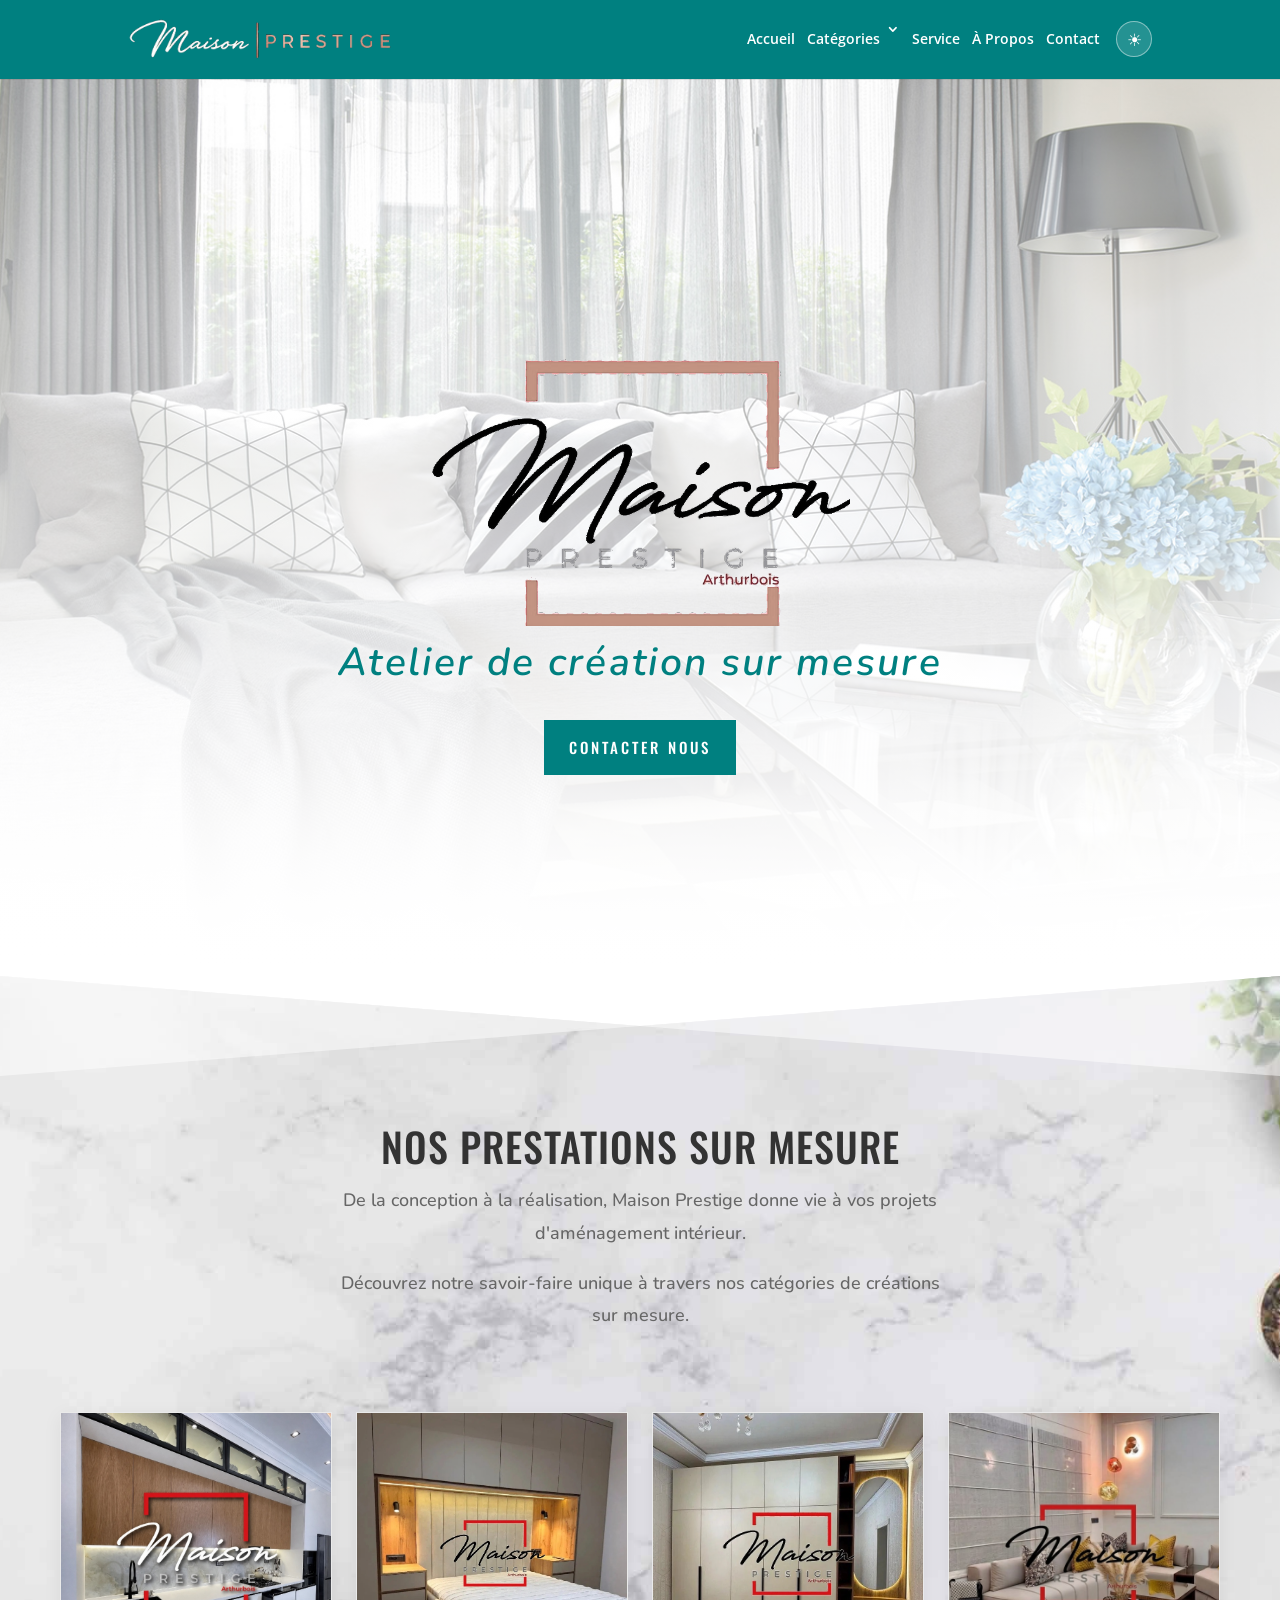
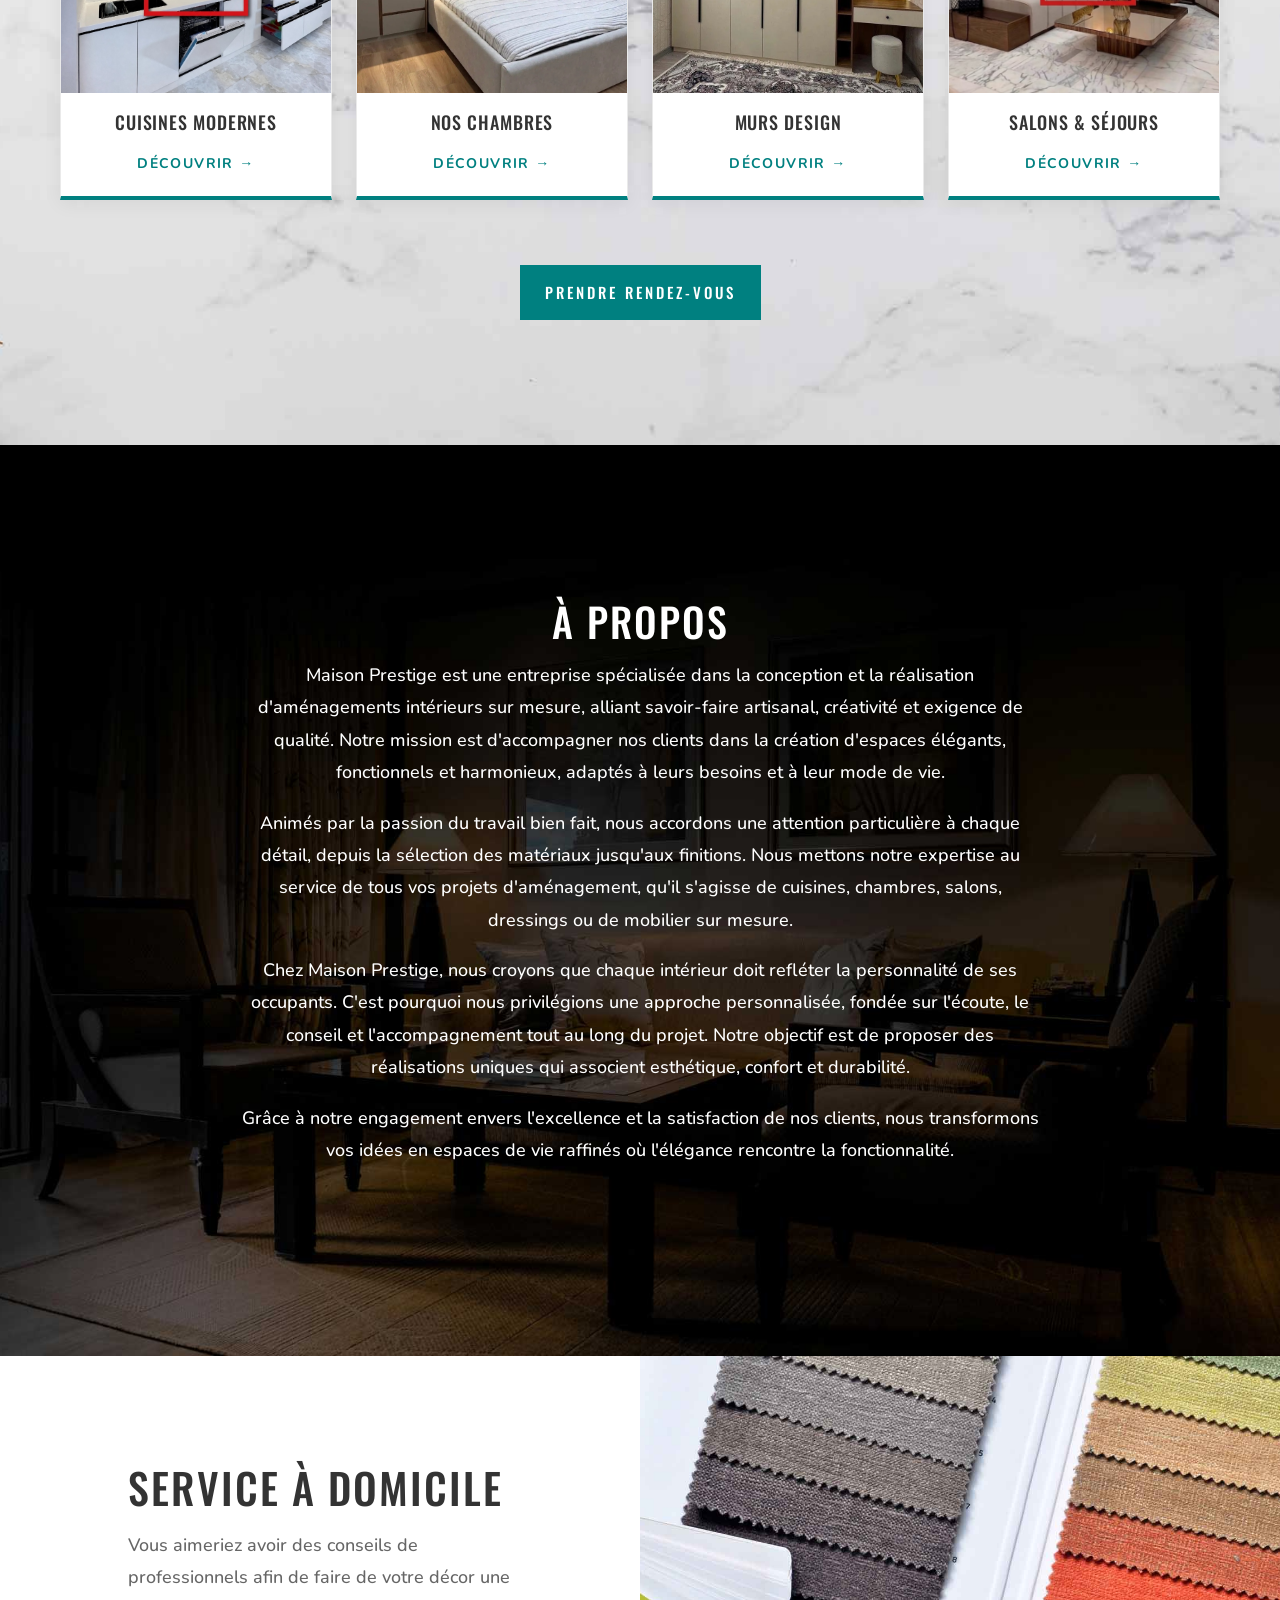
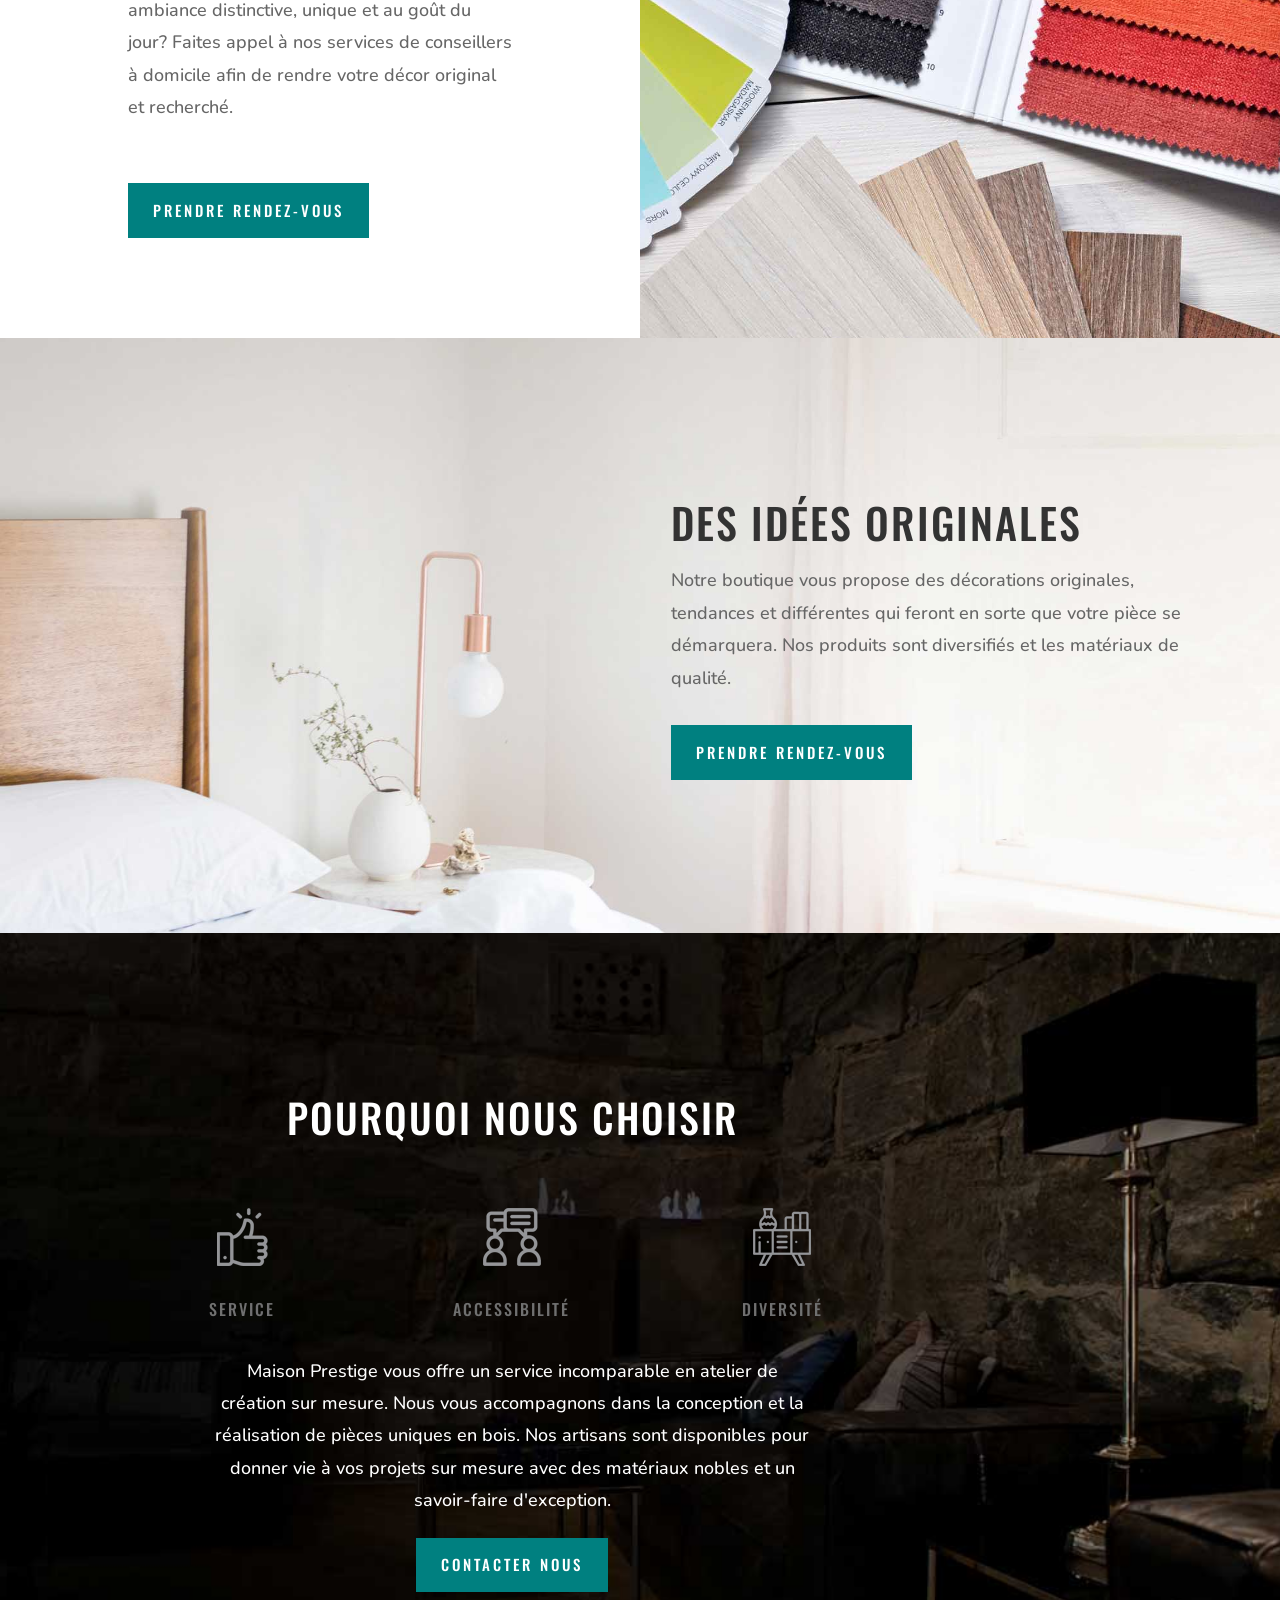
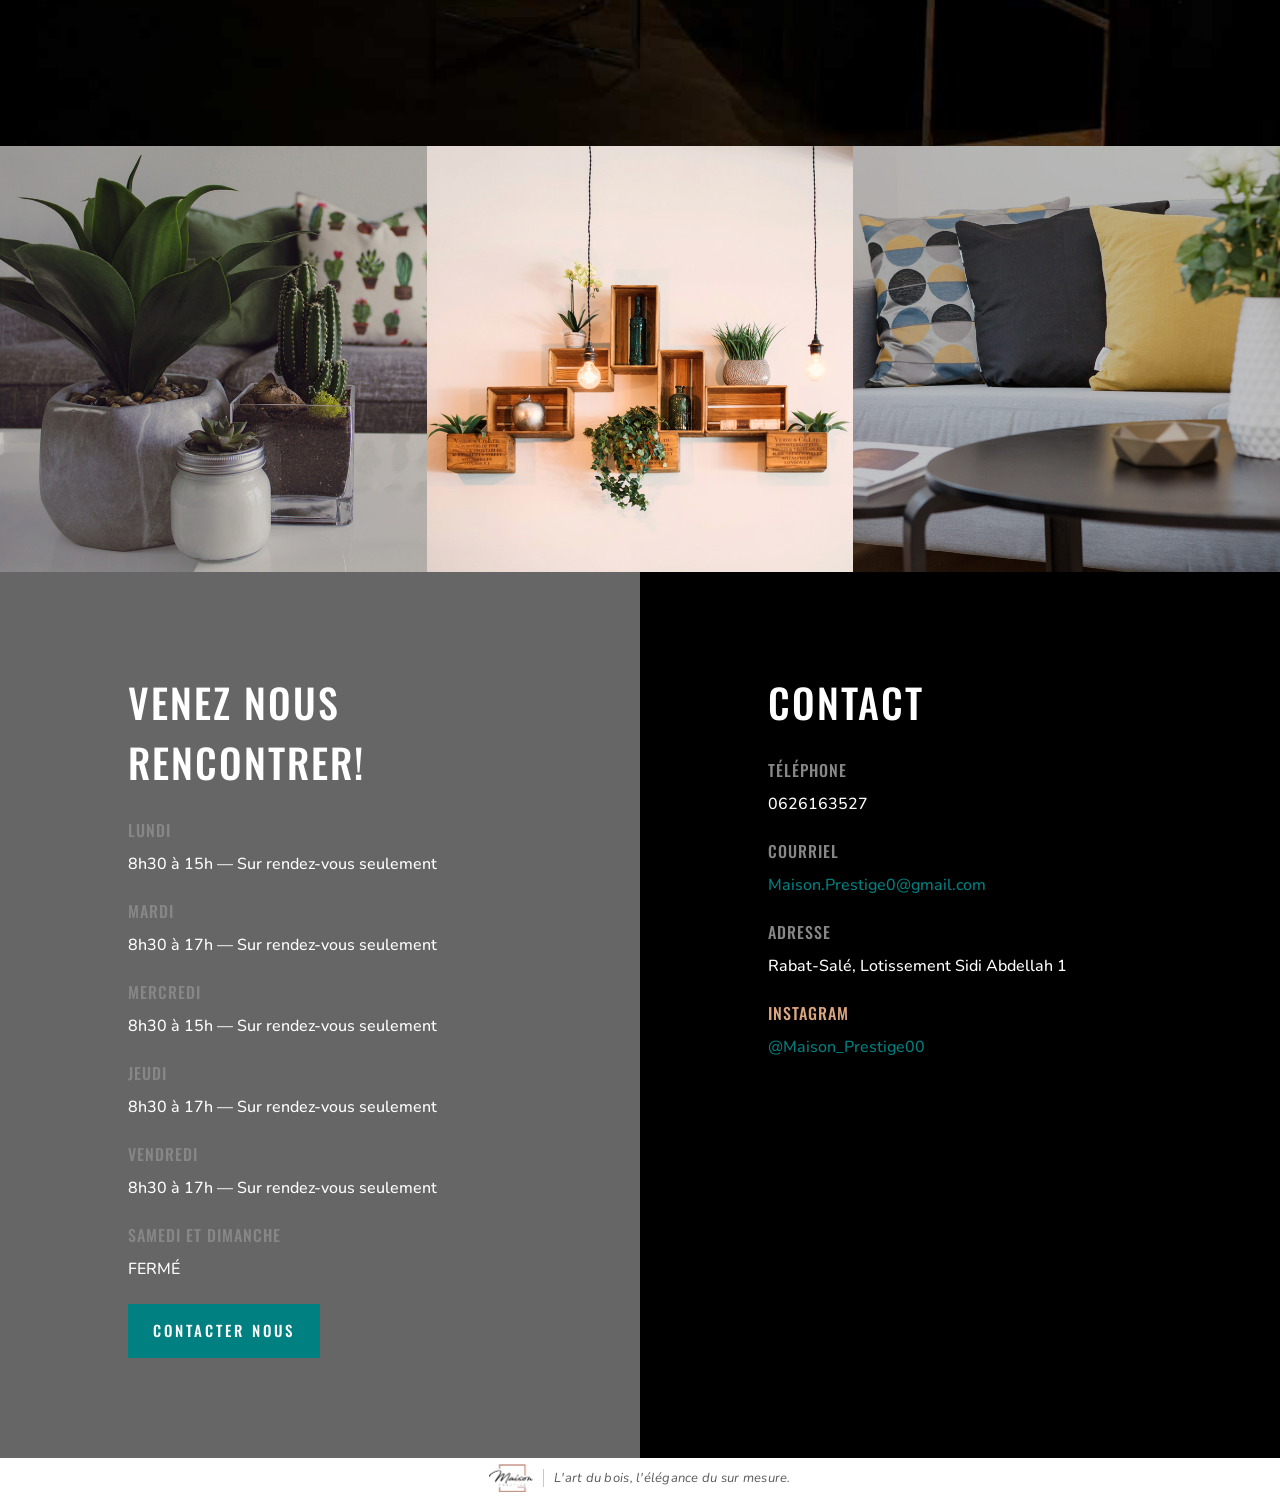
==== commit a4194c9f: "ajout photo" ====
--- a/index.html
+++ b/index.html
@@ -1,4 +1,4 @@
-﻿<!DOCTYPE html><html lang="fr" class="js"><head>
+<!DOCTYPE html><html lang="fr" class="js"><head>
 	<meta charset="UTF-8">
 <script>(function(){try{if(localStorage.getItem("mc-theme")==="dark")document.documentElement.classList.add("mc-theme-dark")}catch(e){}})();</script>
 <meta name="description" content="Maison Prestige - Atelier de création sur mesure. Créations sur mesure en bois d'exception par Arthurbois. Meubles, cuisines et aménagements artisanaux de prestige."><meta http-equiv="X-UA-Compatible" content="IE=edge">
@@ -166,80 +166,62 @@
 				
 				
 				
-				<div class="et_pb_text_inner"><h2>SERVICES OFFERTS</h2></div>
+				<div class="et_pb_text_inner"><h2>NOS PRESTATIONS SUR MESURE</h2></div>
 			</div><div class="et_pb_module et_pb_text et_pb_text_1  et_pb_text_align_center et_pb_bg_layout_light">
 				
 				
 				
 				
-				<div class="et_pb_text_inner"><p>Toujours à l’affût des nouvelles tendances en décoration, nous recherchons les idées différentes qui vont démarquer votre pièce.</p>
-<p>De plus, nous vous offrons des matériaux de qualité et un service hors pair.</p></div>
-			</div>
-			</div>
-				
-				
-				
-				
-			</div><div class="et_pb_row et_pb_row_1">
-				<div class="et_pb_column et_pb_column_1_3 et_pb_column_1  et_pb_css_mix_blend_mode_passthrough">
-				
-				
-				
-				
-				<div class="et_pb_module et_pb_blurb et_pb_blurb_0  et_pb_text_align_center  et_pb_blurb_position_top et_pb_bg_layout_light">
-				
-				
-				
-				
-				<div class="et_pb_blurb_content">
-					<div class="et_pb_main_blurb_image"><span class="et_pb_image_wrap et_pb_only_image_mode_wrap"><img loading="lazy" decoding="async" width="320" height="320" src="images/coussin.png" alt="" srcset="images/coussin.png 320w, images/coussin-150x150.png 150w, images/coussin-300x300.png 300w" sizes="(max-width: 320px) 100vw, 320px" class="et-waypoint et_pb_animation_right et_pb_animation_right_tablet et_pb_animation_right_phone wp-image-42"></span></div>
-					<div class="et_pb_blurb_container">
-						<h4 class="et_pb_module_header"><span>ACCESSOIRES DE DÉCORATION, HABILLAGE DE FENÊTRES et plus</span></h4>
-						<div class="et_pb_blurb_description"><p>Vente de produits de décoration et accessoires (cadres, vases, meubles déco, coussins, literie, et plus). Habillage de fenêtres (toiles alternées, toiles à rouleau, panneaux de rideaux, pôles, stores de bois, persiennes).</p></div>
-					</div>
-				</div>
-			</div>
-			</div><div class="et_pb_column et_pb_column_1_3 et_pb_column_2  et_pb_css_mix_blend_mode_passthrough">
-				
-				
-				
-				
-				<div class="et_pb_module et_pb_blurb et_pb_blurb_1  et_pb_text_align_center  et_pb_blurb_position_top et_pb_bg_layout_light">
-				
-				
-				
-				
-				<div class="et_pb_blurb_content">
-					<div class="et_pb_main_blurb_image"><span class="et_pb_image_wrap et_pb_only_image_mode_wrap"><img loading="lazy" decoding="async" width="320" height="320" src="images/designer3.png" alt="" srcset="images/designer3.png 320w, images/designer3-150x150.png 150w, images/designer3-300x300.png 300w" sizes="(max-width: 320px) 100vw, 320px" class="et-waypoint et_pb_animation_off et_pb_animation_off_tablet et_pb_animation_off_phone wp-image-46"></span></div>
-					<div class="et_pb_blurb_container">
-						<h4 class="et_pb_module_header"><span>SERVICE À DOMICILE PERSONNALISÉ</span></h4>
-						<div class="et_pb_blurb_description"><p>Recherche de nouveaux matériaux. Plan de coloration élaboré. Présentation d’accessoires en décoration. Produits muraux : cadres, appliqués. Nouveautés : céramique, plancher flottant, plancher de vinyle. Couleurs innovatrices. Murs déco : pierre, bois, ciment.</p></div>
-					</div>
-				</div>
-			</div>
-			</div><div class="et_pb_column et_pb_column_1_3 et_pb_column_3  et_pb_css_mix_blend_mode_passthrough et-last-child">
-				
-				
-				
-				
-				<div class="et_pb_module et_pb_blurb et_pb_blurb_2  et_pb_text_align_center  et_pb_blurb_position_top et_pb_bg_layout_light">
-				
-				
-				
-				
-				<div class="et_pb_blurb_content">
-					<div class="et_pb_main_blurb_image"><span class="et_pb_image_wrap et_pb_only_image_mode_wrap"><img loading="lazy" decoding="async" width="320" height="320" src="images/materiaux.png" alt="" srcset="images/materiaux.png 320w, images/materiaux-150x150.png 150w, images/materiaux-300x300.png 300w" sizes="(max-width: 320px) 100vw, 320px" class="et-waypoint et_pb_animation_left et_pb_animation_left_tablet et_pb_animation_left_phone wp-image-53"></span></div>
-					<div class="et_pb_blurb_container">
-						<h4 class="et_pb_module_header"><span>MATÉRIAUX DÉCO</span></h4>
-						<div class="et_pb_blurb_description"><p>Tissus au mètre. Confection sur mesure. Recouvrement de sol (céramique, flottant, vinyle, bois franc, tapis, linoléum). Murs décoratifs : pierre, ardoise, bois mural, papier-peint, murale.</p></div>
-					</div>
-				</div>
-			</div>
-			</div>
-				
-				
-				
-				
+				<div class="et_pb_text_inner"><p>De la conception à la réalisation, Maison Prestige donne vie à vos projets d'aménagement intérieur.</p>
+<p>Découvrez notre savoir-faire unique à travers nos catégories de créations sur mesure.</p></div>
+			</div>
+			</div>
+				
+				
+				
+				
+			</div>
+			
+			<div class="mc-categories-grid">
+				<a href="cuisines-modernes.html" class="mc-category-card">
+					<div class="mc-category-card__media">
+						<img src="images/service-cuisine.jpg" alt="Cuisines Modernes">
+					</div>
+					<div class="mc-category-card__content">
+						<h3>Cuisines Modernes</h3>
+						<span>Découvrir &rarr;</span>
+					</div>
+				</a>
+				
+				<a href="nos-chambres.html" class="mc-category-card">
+					<div class="mc-category-card__media">
+						<img src="images/service-chambre.jpg" alt="Nos Chambres">
+					</div>
+					<div class="mc-category-card__content">
+						<h3>Nos Chambres</h3>
+						<span>Découvrir &rarr;</span>
+					</div>
+				</a>
+				
+				<a href="murs-design.html" class="mc-category-card">
+					<div class="mc-category-card__media">
+						<img src="images/service-murs.jpg" alt="Murs Design">
+					</div>
+					<div class="mc-category-card__content">
+						<h3>Murs Design</h3>
+						<span>Découvrir &rarr;</span>
+					</div>
+				</a>
+				
+				<a href="salons-sejours.html" class="mc-category-card">
+					<div class="mc-category-card__media">
+						<img src="images/service-salon.png" alt="Salons & Séjours">
+					</div>
+					<div class="mc-category-card__content">
+						<h3>Salons & Séjours</h3>
+						<span>Découvrir &rarr;</span>
+					</div>
+				</a>
 			</div><div class="et_pb_row et_pb_row_2">
 				<div class="et_pb_column et_pb_column_4_4 et_pb_column_4  et_pb_css_mix_blend_mode_passthrough et-last-child">
 				
--- a/css/maison-chic-custom.css
+++ b/css/maison-chic-custom.css
@@ -589,3 +589,106 @@
     grid-template-columns: 1fr;
   }
 }
+
+/* Grille de catégories */
+.mc-categories-grid {
+  display: grid;
+  grid-template-columns: repeat(4, 1fr);
+  gap: 24px;
+  max-width: 1200px;
+  margin: 40px auto;
+  padding: 0 20px;
+}
+
+.mc-category-card {
+  display: block;
+  text-decoration: none;
+  background: #fff;
+  border: 1px solid rgba(0, 0, 0, 0.08);
+  box-shadow: 0 4px 18px rgba(0, 0, 0, 0.06);
+  overflow: hidden;
+  transition: transform 0.3s ease, box-shadow 0.3s ease;
+  border-bottom: 4px solid var(--mc-red);
+}
+
+.mc-category-card:hover {
+  transform: translateY(-5px);
+  box-shadow: 0 10px 25px rgba(0, 0, 0, 0.12);
+}
+
+.mc-category-card__media {
+  position: relative;
+  overflow: hidden;
+  height: 280px;
+  background: #f0f0f0;
+}
+
+.mc-category-card__media img {
+  width: 100%;
+  height: 100%;
+  object-fit: cover;
+  transition: transform 0.5s ease;
+}
+
+.mc-category-card:hover .mc-category-card__media img {
+  transform: scale(1.08);
+}
+
+.mc-category-card__content {
+  padding: 20px;
+  text-align: center;
+}
+
+.mc-category-card__content h3 {
+  font-family: 'Oswald', Helvetica, Arial, sans-serif;
+  font-size: 18px;
+  font-weight: 500;
+  text-transform: uppercase;
+  color: var(--mc-gray);
+  margin: 0 0 10px;
+  letter-spacing: 0.05em;
+}
+
+.mc-category-card__content span {
+  font-family: 'Nunito', Helvetica, Arial, sans-serif;
+  font-size: 14px;
+  color: var(--mc-red);
+  font-weight: bold;
+  text-transform: uppercase;
+  letter-spacing: 0.1em;
+  transition: color 0.2s ease;
+}
+
+.mc-category-card:hover .mc-category-card__content span {
+  color: var(--mc-red-light);
+}
+
+/* Responsive */
+@media (max-width: 980px) {
+  .mc-categories-grid {
+    grid-template-columns: repeat(2, 1fr);
+    gap: 20px;
+  }
+}
+
+@media (max-width: 600px) {
+  .mc-categories-grid {
+    grid-template-columns: 1fr;
+    gap: 20px;
+    padding: 0 16px;
+  }
+  .mc-category-card__media {
+    height: 240px;
+  }
+}
+
+/* Mode sombre */
+html.mc-theme-dark .mc-category-card {
+  background: #242424 !important;
+  border-color: rgba(255, 255, 255, 0.05);
+  box-shadow: 0 4px 18px rgba(0, 0, 0, 0.3) !important;
+}
+
+html.mc-theme-dark .mc-category-card__content h3 {
+  color: #f2f2f2 !important;
+}
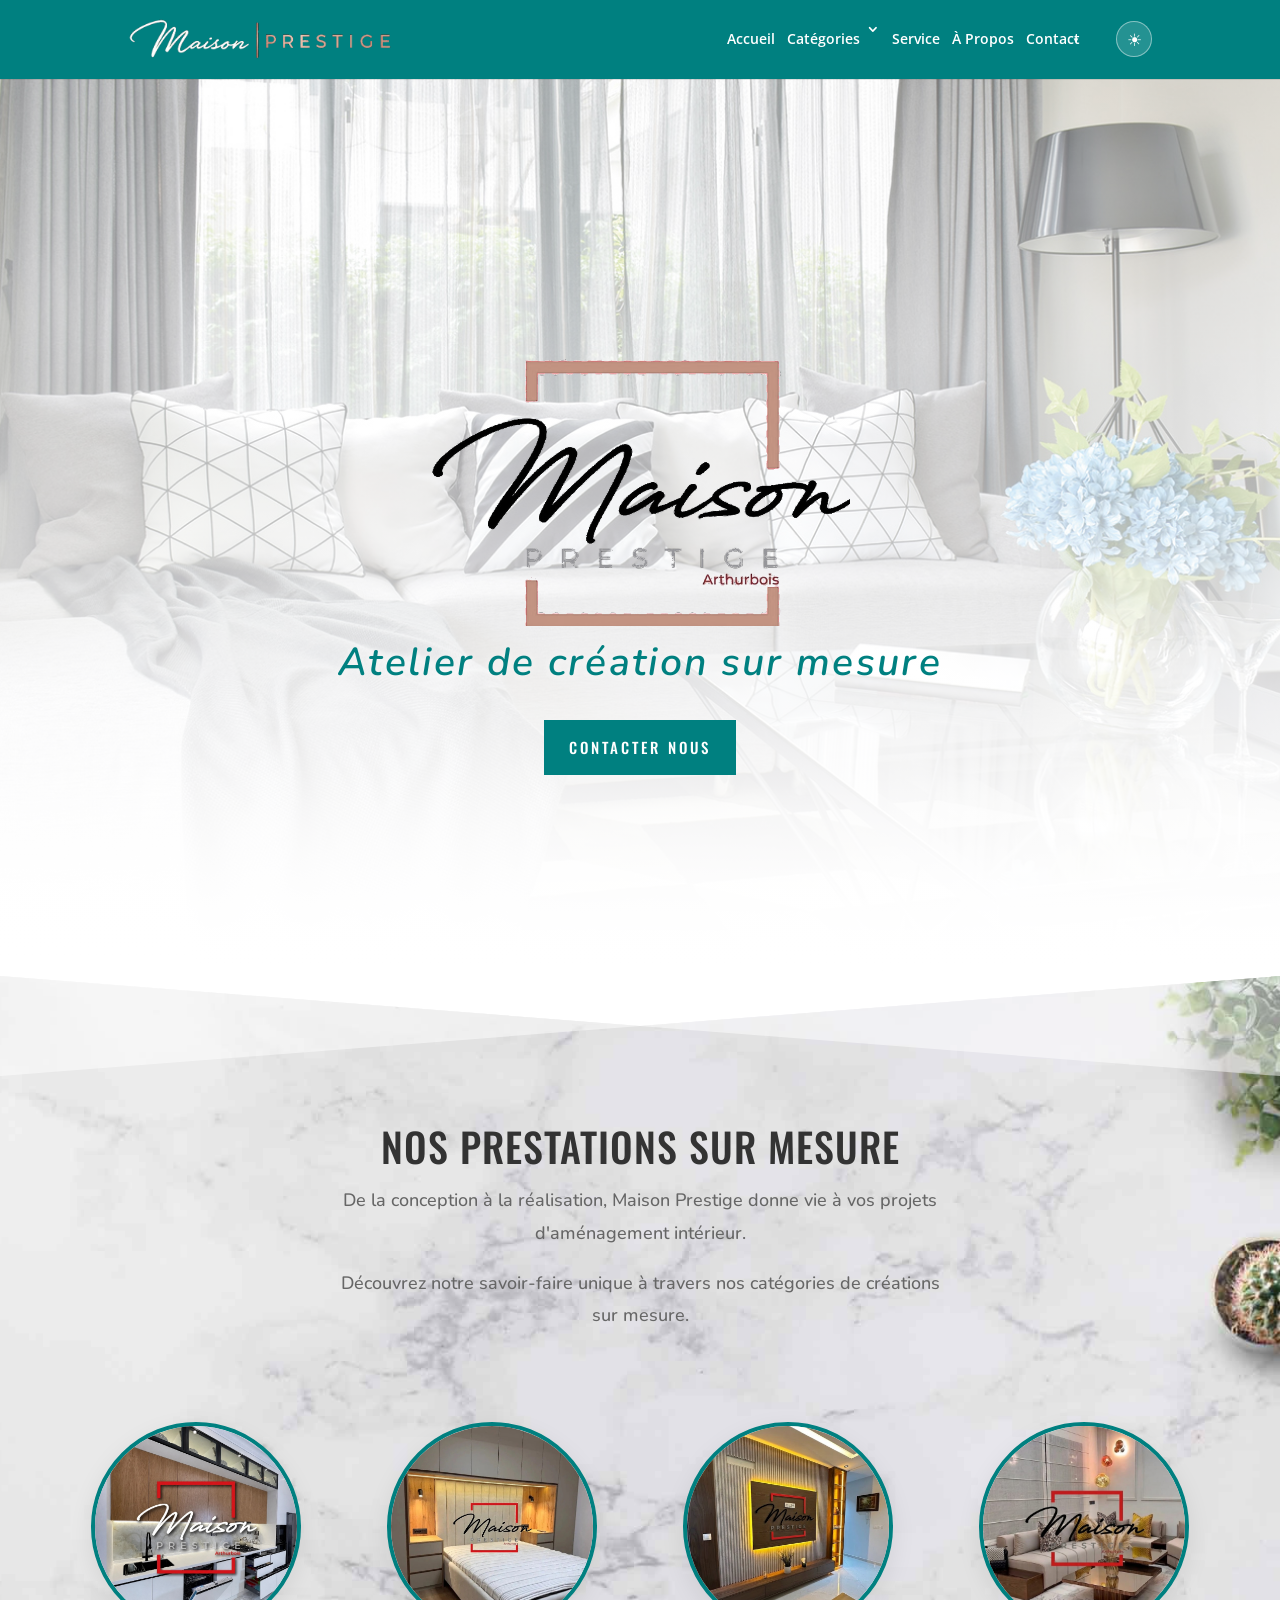
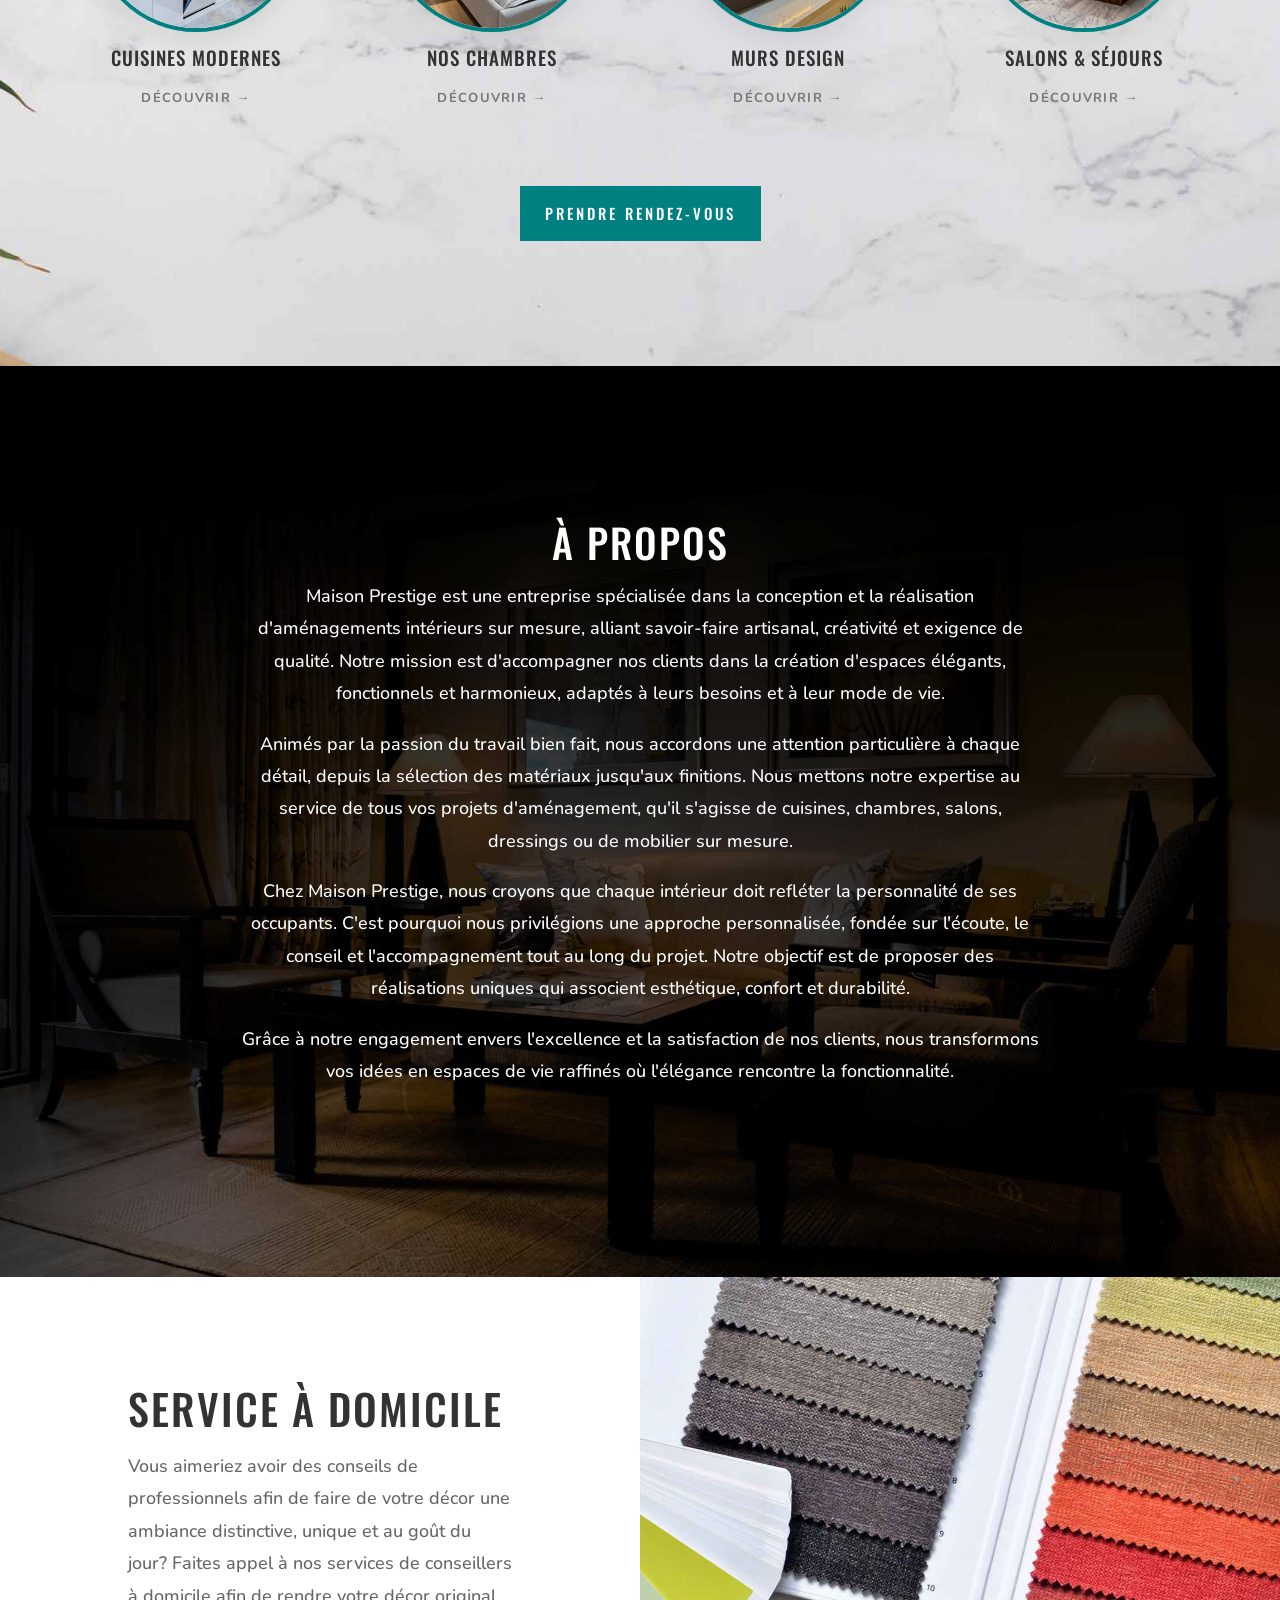
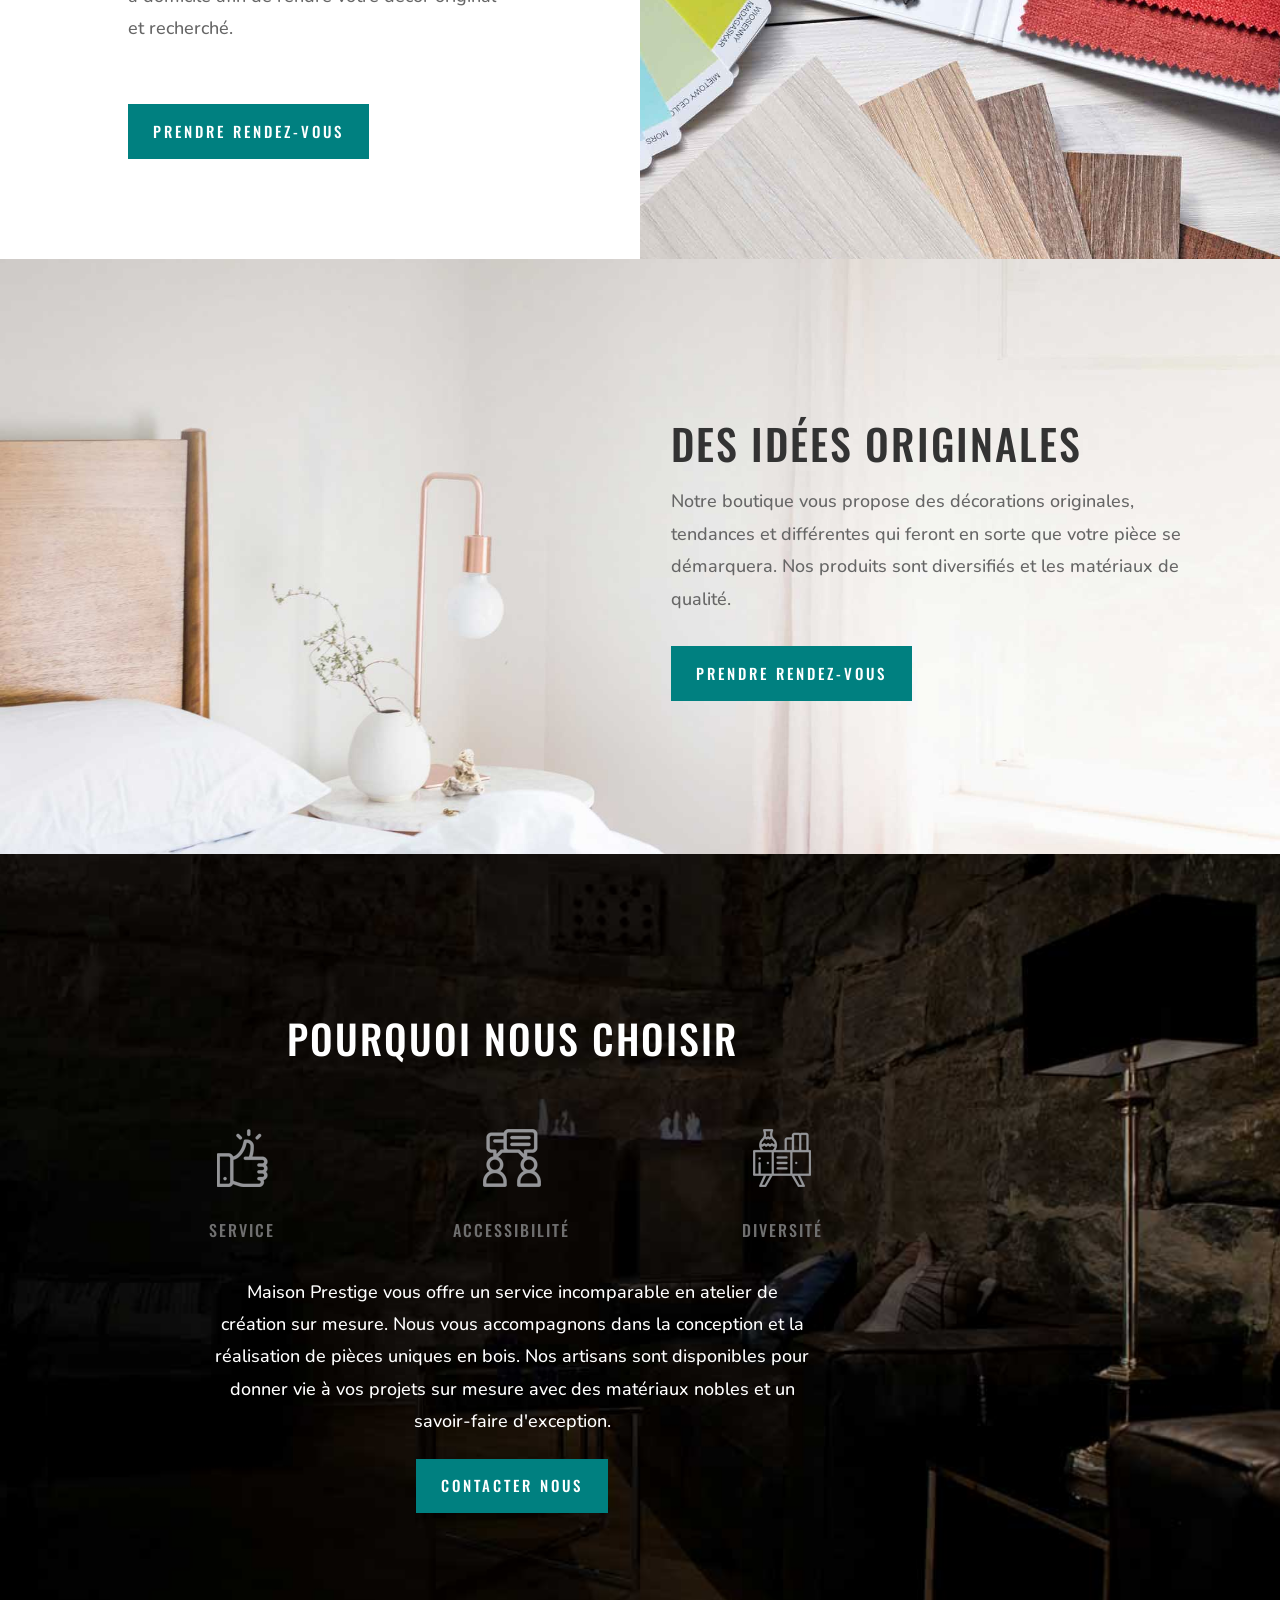
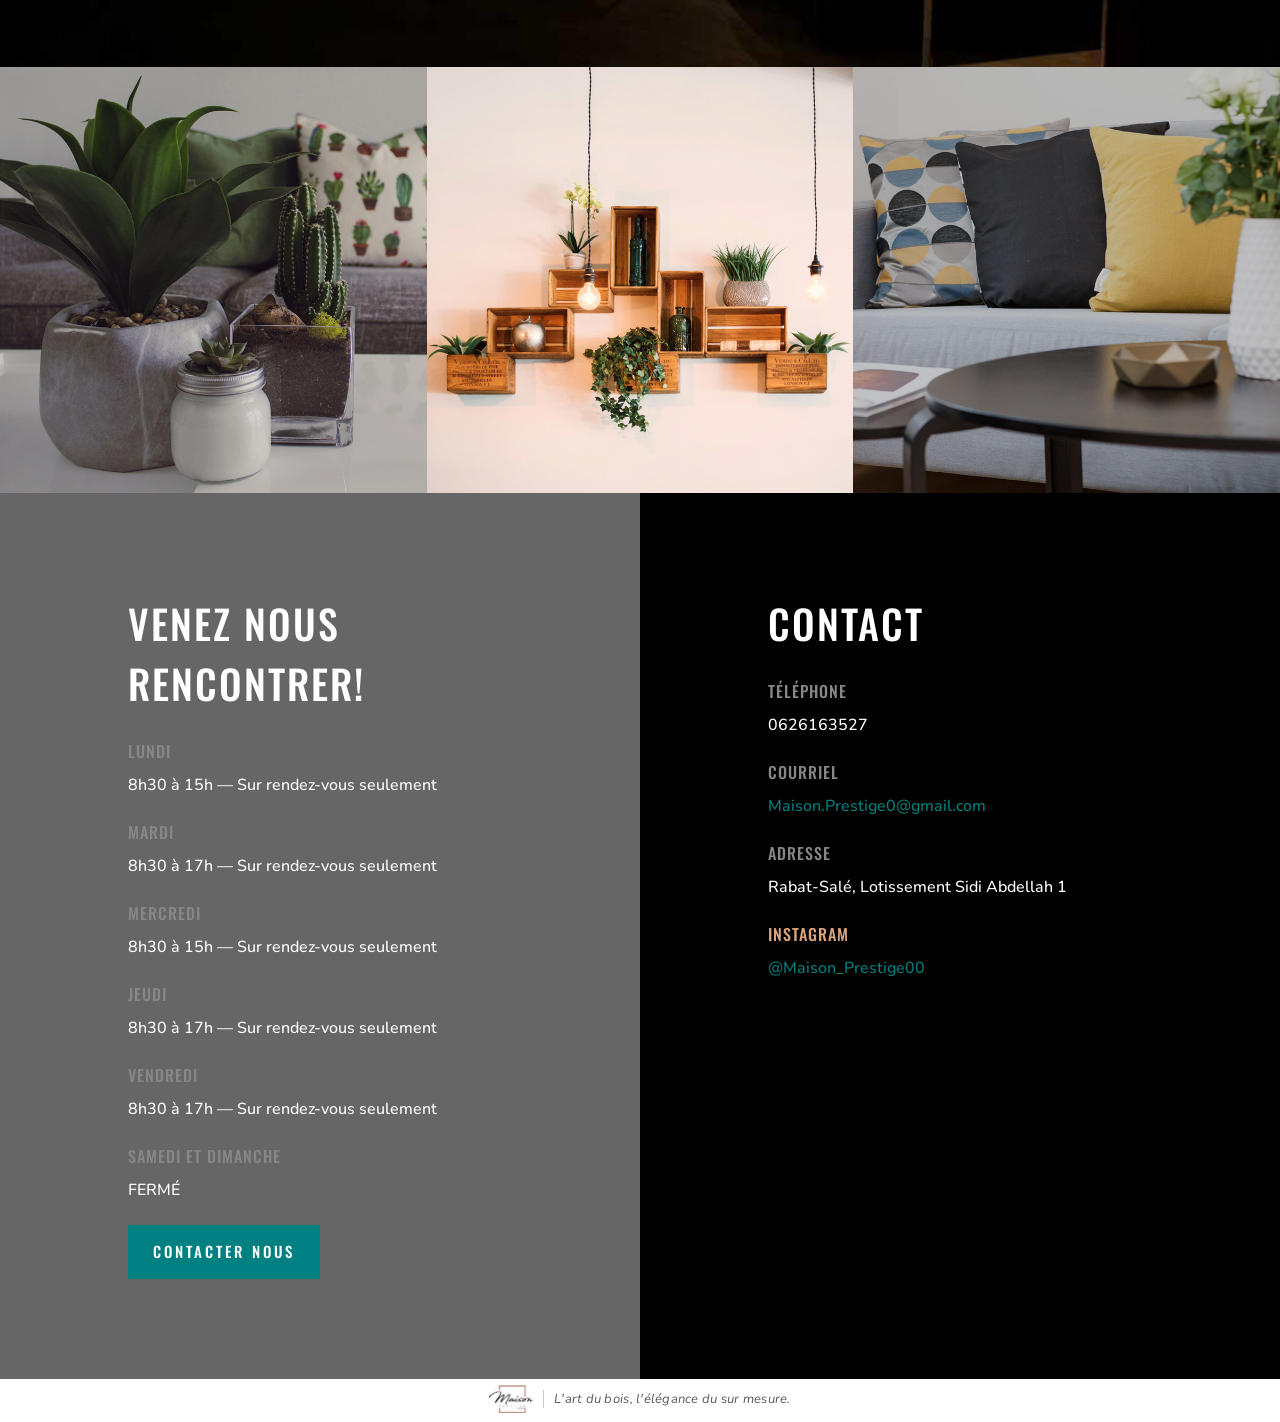
==== commit eef7e4f7: "Votre message de commit" ====
--- a/index.html
+++ b/index.html
@@ -719,4 +719,5 @@
 
 <link rel="stylesheet" href="css/maison-chic-overrides.css?v=9">
 <script src="js/theme-toggle.js"></script>
+<script src="js/translate.js"></script>
 </body></html>
--- a/css/maison-chic-custom.css
+++ b/css/maison-chic-custom.css
@@ -594,33 +594,40 @@
 .mc-categories-grid {
   display: grid;
   grid-template-columns: repeat(4, 1fr);
-  gap: 24px;
+  gap: 32px 24px;
   max-width: 1200px;
   margin: 40px auto;
   padding: 0 20px;
 }
 
 .mc-category-card {
-  display: block;
+  display: flex;
+  flex-direction: column;
+  align-items: center;
   text-decoration: none;
-  background: #fff;
-  border: 1px solid rgba(0, 0, 0, 0.08);
-  box-shadow: 0 4px 18px rgba(0, 0, 0, 0.06);
-  overflow: hidden;
-  transition: transform 0.3s ease, box-shadow 0.3s ease;
-  border-bottom: 4px solid var(--mc-red);
+  background: transparent;
+  border: none;
+  box-shadow: none;
+  transition: transform 0.3s ease;
+  padding: 10px;
+  text-align: center;
 }
 
 .mc-category-card:hover {
   transform: translateY(-5px);
-  box-shadow: 0 10px 25px rgba(0, 0, 0, 0.12);
 }
 
 .mc-category-card__media {
   position: relative;
   overflow: hidden;
-  height: 280px;
+  width: 210px;
+  height: 210px;
+  border-radius: 50%;
   background: #f0f0f0;
+  border: 4px solid var(--mc-red);
+  box-shadow: 0 8px 24px rgba(0, 0, 0, 0.08);
+  transition: border-color 0.3s ease, box-shadow 0.3s ease, transform 0.3s ease;
+  margin: 0 auto 16px;
 }
 
 .mc-category-card__media img {
@@ -630,29 +637,39 @@
   transition: transform 0.5s ease;
 }
 
+.mc-category-card:hover .mc-category-card__media {
+  border-color: var(--mc-red-light);
+  box-shadow: 0 12px 32px rgba(0, 0, 0, 0.16);
+}
+
 .mc-category-card:hover .mc-category-card__media img {
   transform: scale(1.08);
 }
 
 .mc-category-card__content {
-  padding: 20px;
+  padding: 0;
   text-align: center;
 }
 
 .mc-category-card__content h3 {
   font-family: 'Oswald', Helvetica, Arial, sans-serif;
-  font-size: 18px;
+  font-size: 19px;
   font-weight: 500;
   text-transform: uppercase;
   color: var(--mc-gray);
-  margin: 0 0 10px;
+  margin: 0 0 8px;
   letter-spacing: 0.05em;
+  transition: color 0.3s ease;
+}
+
+.mc-category-card:hover .mc-category-card__content h3 {
+  color: var(--mc-red);
 }
 
 .mc-category-card__content span {
   font-family: 'Nunito', Helvetica, Arial, sans-serif;
-  font-size: 14px;
-  color: var(--mc-red);
+  font-size: 13px;
+  color: #777;
   font-weight: bold;
   text-transform: uppercase;
   letter-spacing: 0.1em;
@@ -667,28 +684,146 @@
 @media (max-width: 980px) {
   .mc-categories-grid {
     grid-template-columns: repeat(2, 1fr);
-    gap: 20px;
+    gap: 36px 20px;
+  }
+  .mc-category-card__media {
+    width: 180px;
+    height: 180px;
   }
 }
 
 @media (max-width: 600px) {
   .mc-categories-grid {
     grid-template-columns: 1fr;
-    gap: 20px;
+    gap: 28px;
     padding: 0 16px;
   }
   .mc-category-card__media {
-    height: 240px;
+    width: 200px;
+    height: 200px;
   }
 }
 
 /* Mode sombre */
-html.mc-theme-dark .mc-category-card {
-  background: #242424 !important;
-  border-color: rgba(255, 255, 255, 0.05);
-  box-shadow: 0 4px 18px rgba(0, 0, 0, 0.3) !important;
-}
-
 html.mc-theme-dark .mc-category-card__content h3 {
   color: #f2f2f2 !important;
 }
+
+html.mc-theme-dark .mc-category-card:hover .mc-category-card__content h3 {
+  color: var(--mc-red-light) !important;
+}
+
+html.mc-theme-dark .mc-category-card__content span {
+  color: #aaa !important;
+}
+
+/* Google Translate styling */
+.mc-translate-container {
+  display: inline-flex;
+  align-items: center;
+  margin-right: 8px;
+  position: relative;
+  z-index: 1000000;
+  align-self: center;
+}
+
+#google_translate_element {
+  height: 36px;
+  display: flex;
+  align-items: center;
+}
+
+/* Hide Google branding logo and text */
+.goog-logo-link, 
+.goog-te-gadget span,
+.goog-te-gadget div {
+  display: none !important;
+}
+
+.goog-te-gadget {
+  color: transparent !important;
+  font-size: 0 !important;
+  margin: 0 !important;
+  padding: 0 !important;
+}
+
+/* Style the select box */
+.goog-te-combo {
+  background: rgba(255, 255, 255, 0.15) !important;
+  border: 1px solid rgba(255, 255, 255, 0.4) !important;
+  color: #fff !important;
+  font-family: 'Nunito', Helvetica, Arial, sans-serif !important;
+  font-size: 13px !important;
+  font-weight: 600 !important;
+  padding: 5px 24px 5px 12px !important;
+  border-radius: 20px !important;
+  outline: none !important;
+  cursor: pointer !important;
+  transition: background 0.2s ease, border-color 0.2s ease !important;
+  height: 32px !important;
+  line-height: 1 !important;
+  -webkit-appearance: none !important;
+  -moz-appearance: none !important;
+  appearance: none !important;
+}
+
+.goog-te-combo:hover {
+  background: rgba(255, 255, 255, 0.25) !important;
+  border-color: rgba(255, 255, 255, 0.7) !important;
+}
+
+/* Add custom arrow chevron to container */
+.mc-translate-container::after {
+  content: '▼';
+  font-size: 8px;
+  color: #fff;
+  position: absolute;
+  right: 12px;
+  pointer-events: none;
+}
+
+/* Specific styling for the select options to make them readable */
+.goog-te-combo option {
+  background: #fff !important;
+  color: #333 !important;
+  font-family: 'Nunito', Helvetica, Arial, sans-serif !important;
+  font-size: 14px !important;
+}
+
+/* Hide Google top bar/frame */
+body {
+  top: 0 !important;
+}
+
+.goog-te-banner-frame,
+#goog-gt-tt,
+.goog-te-balloon-frame,
+.goog-te-banner {
+  display: none !important;
+}
+
+.goog-text-highlight {
+  background: transparent !important;
+  box-shadow: none !important;
+}
+
+/* Dark mode select options adjustments */
+html.mc-theme-dark .goog-te-combo option {
+  background: #242424 !important;
+  color: #f2f2f2 !important;
+}
+
+/* Mobile responsive alignment */
+@media (max-width: 980px) {
+  .mc-translate-container {
+    margin-right: 4px;
+  }
+  .goog-te-combo {
+    height: 30px !important;
+    font-size: 12px !important;
+    padding: 4px 22px 4px 10px !important;
+  }
+  .mc-translate-container::after {
+    right: 8px;
+  }
+}
